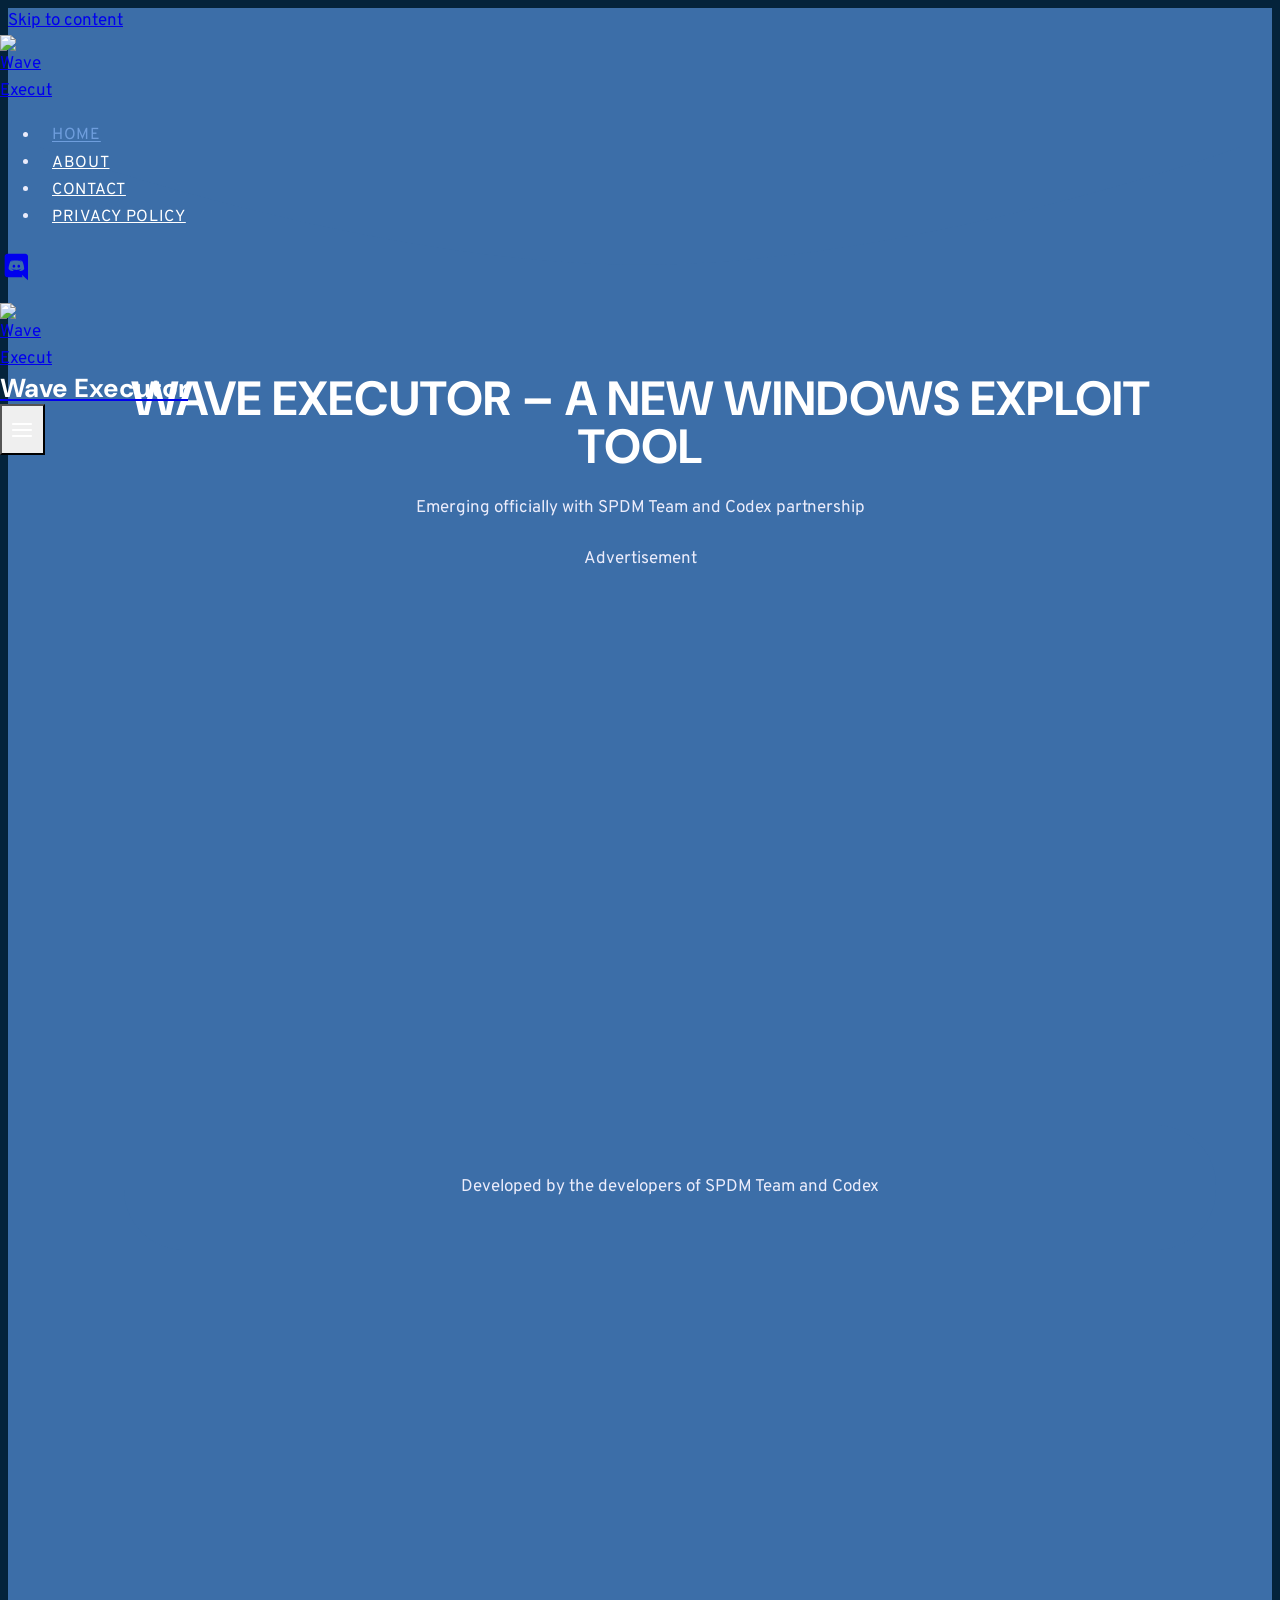
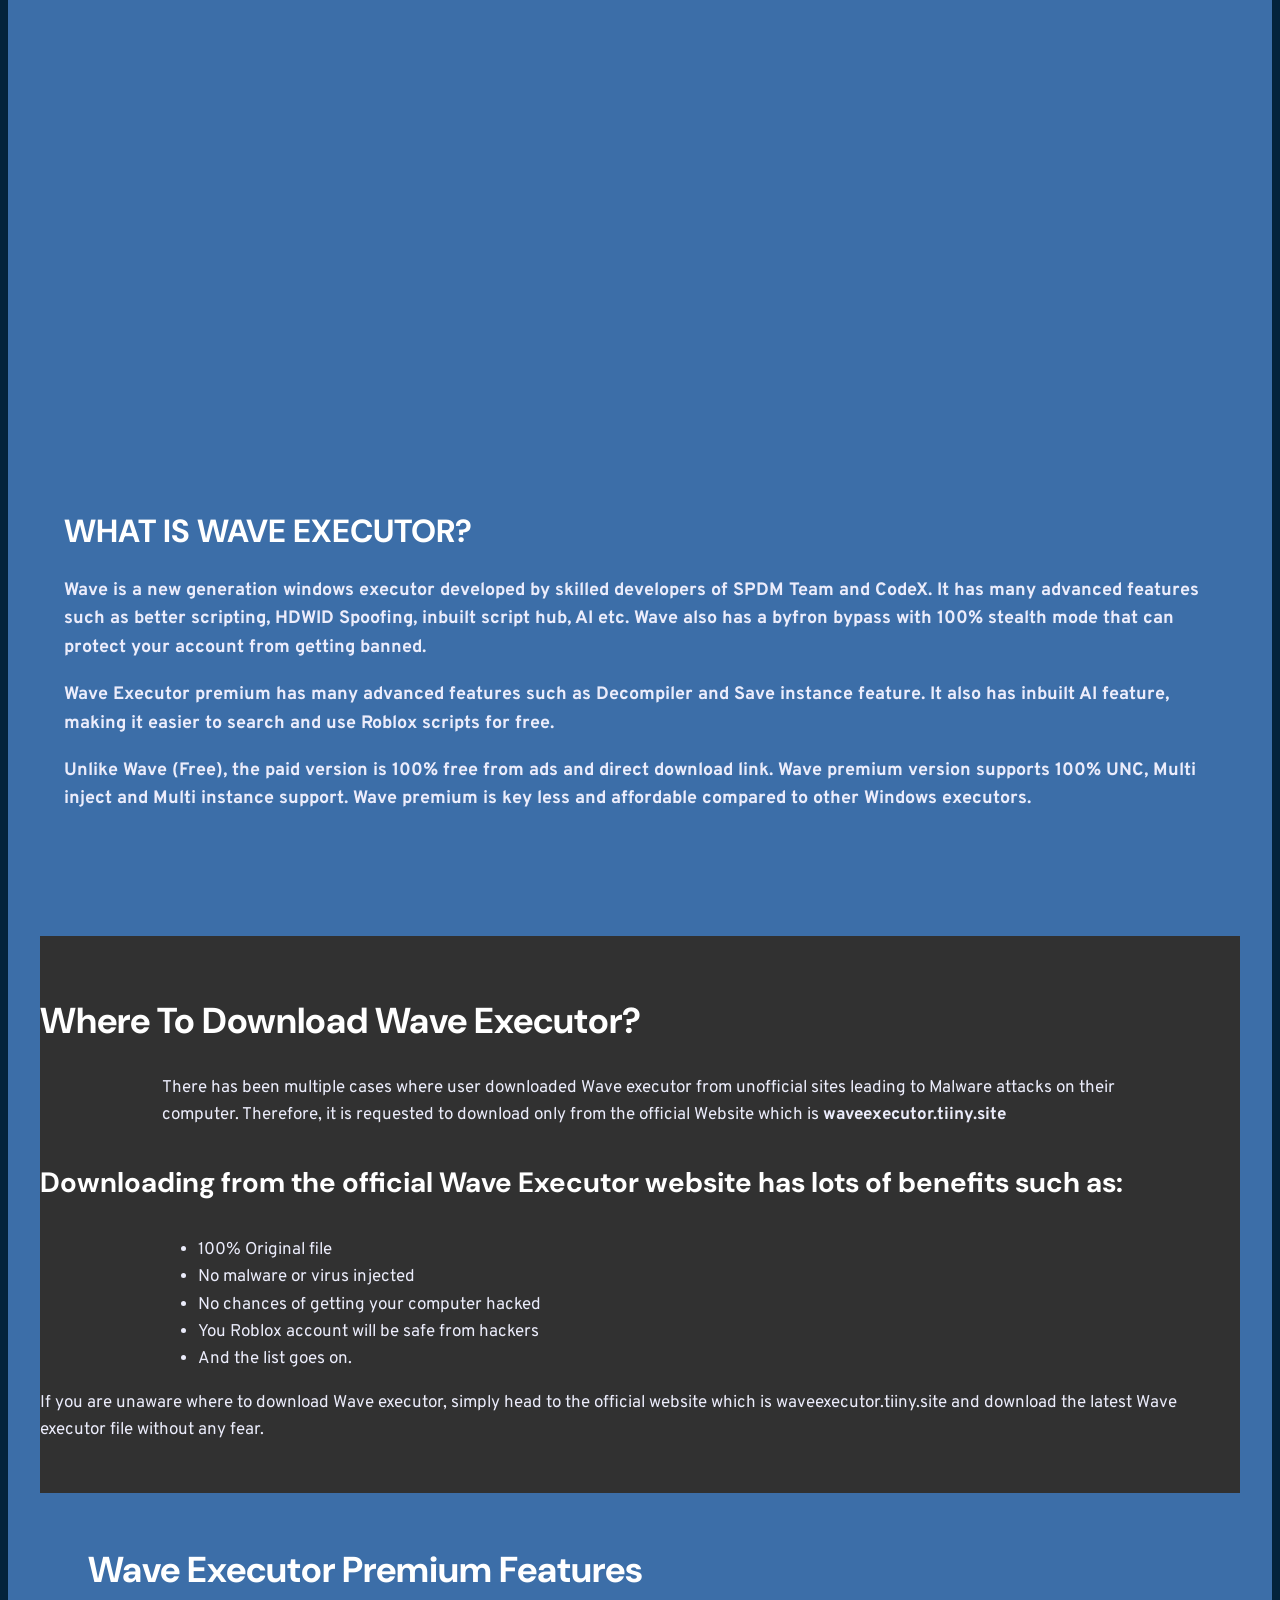
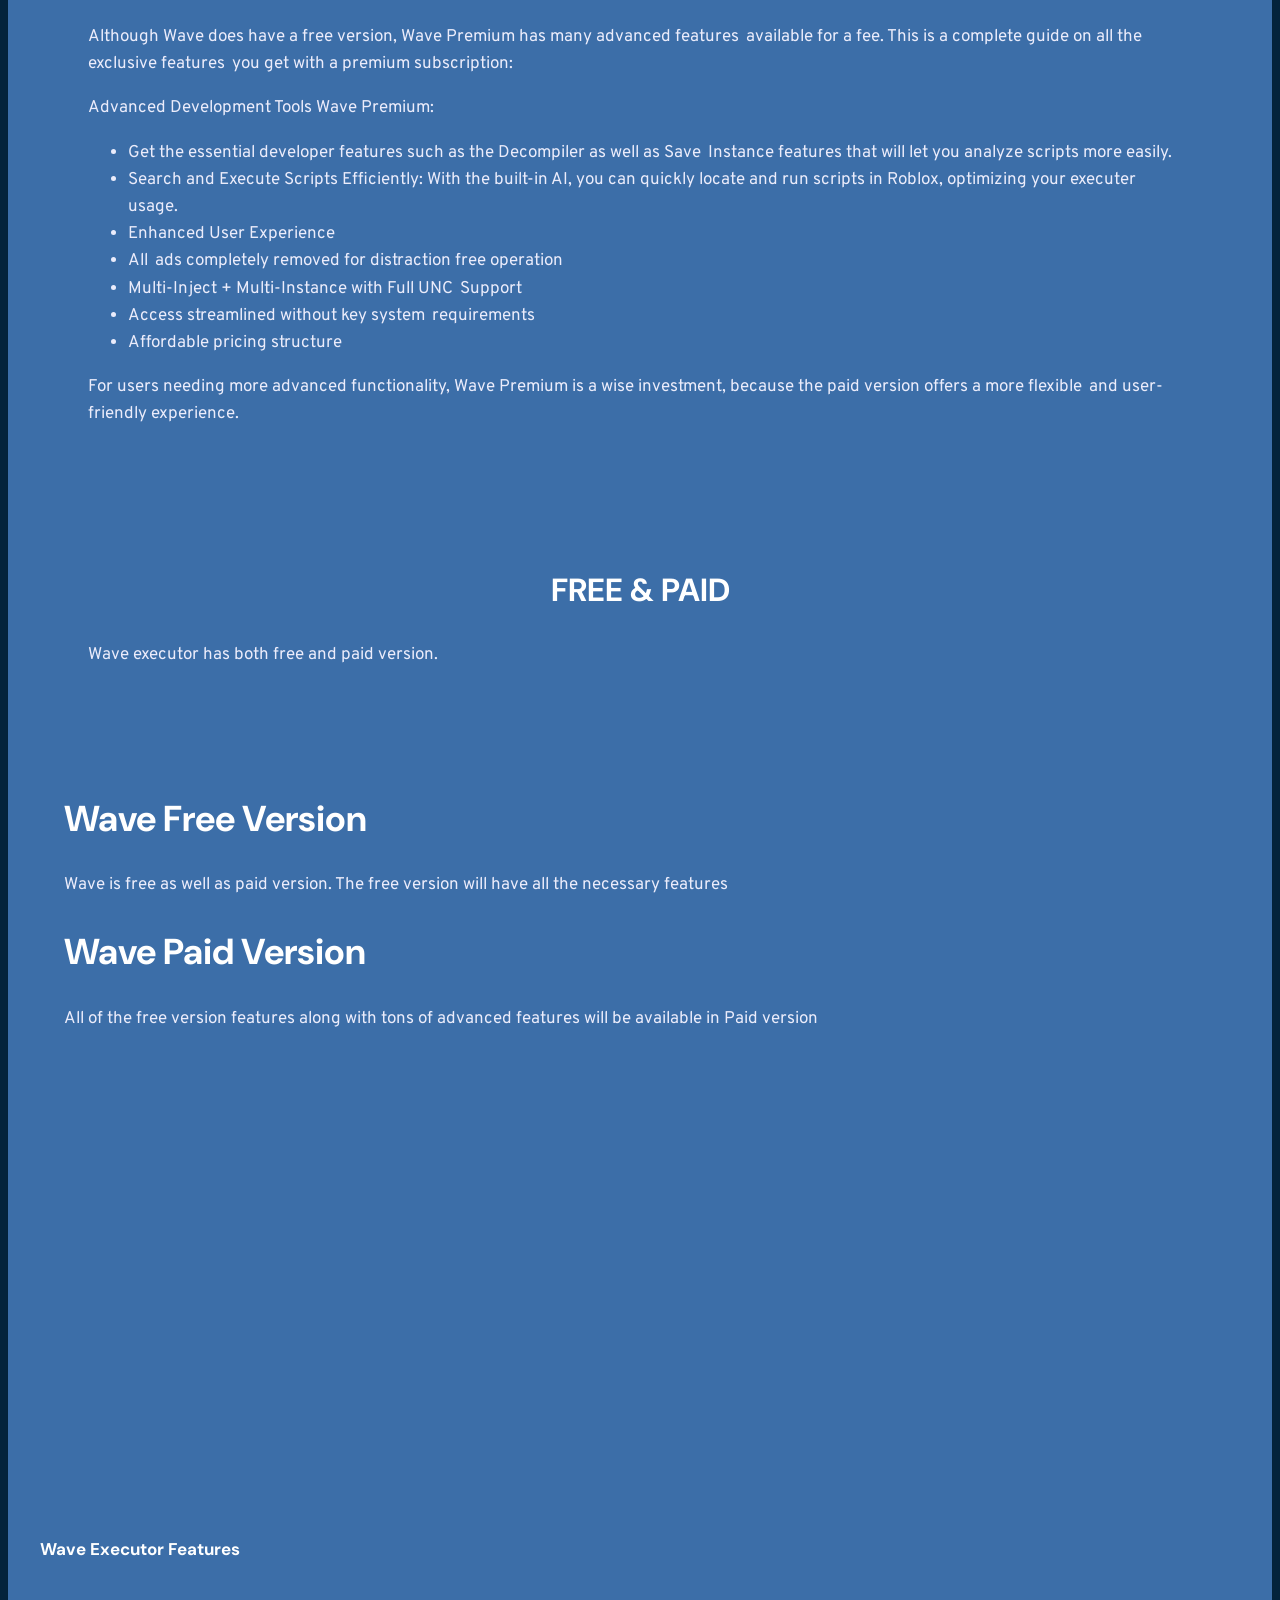
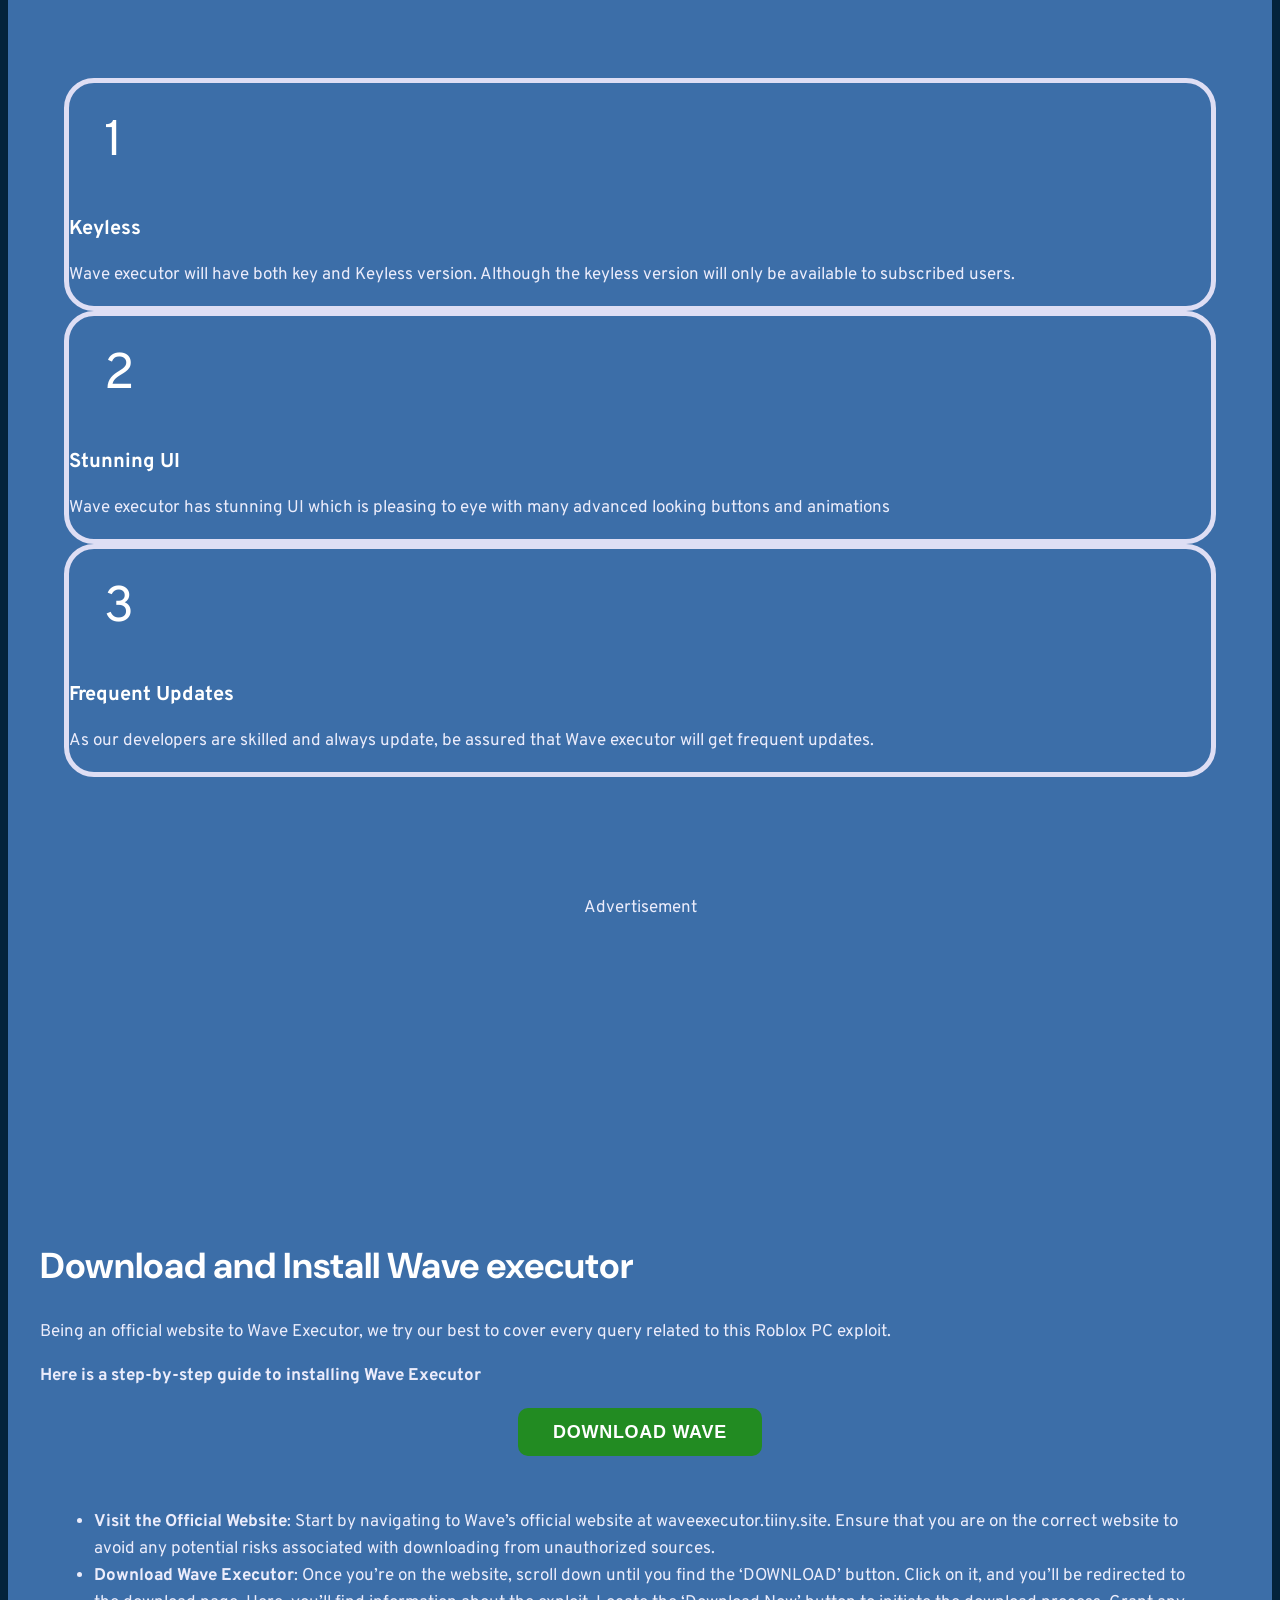
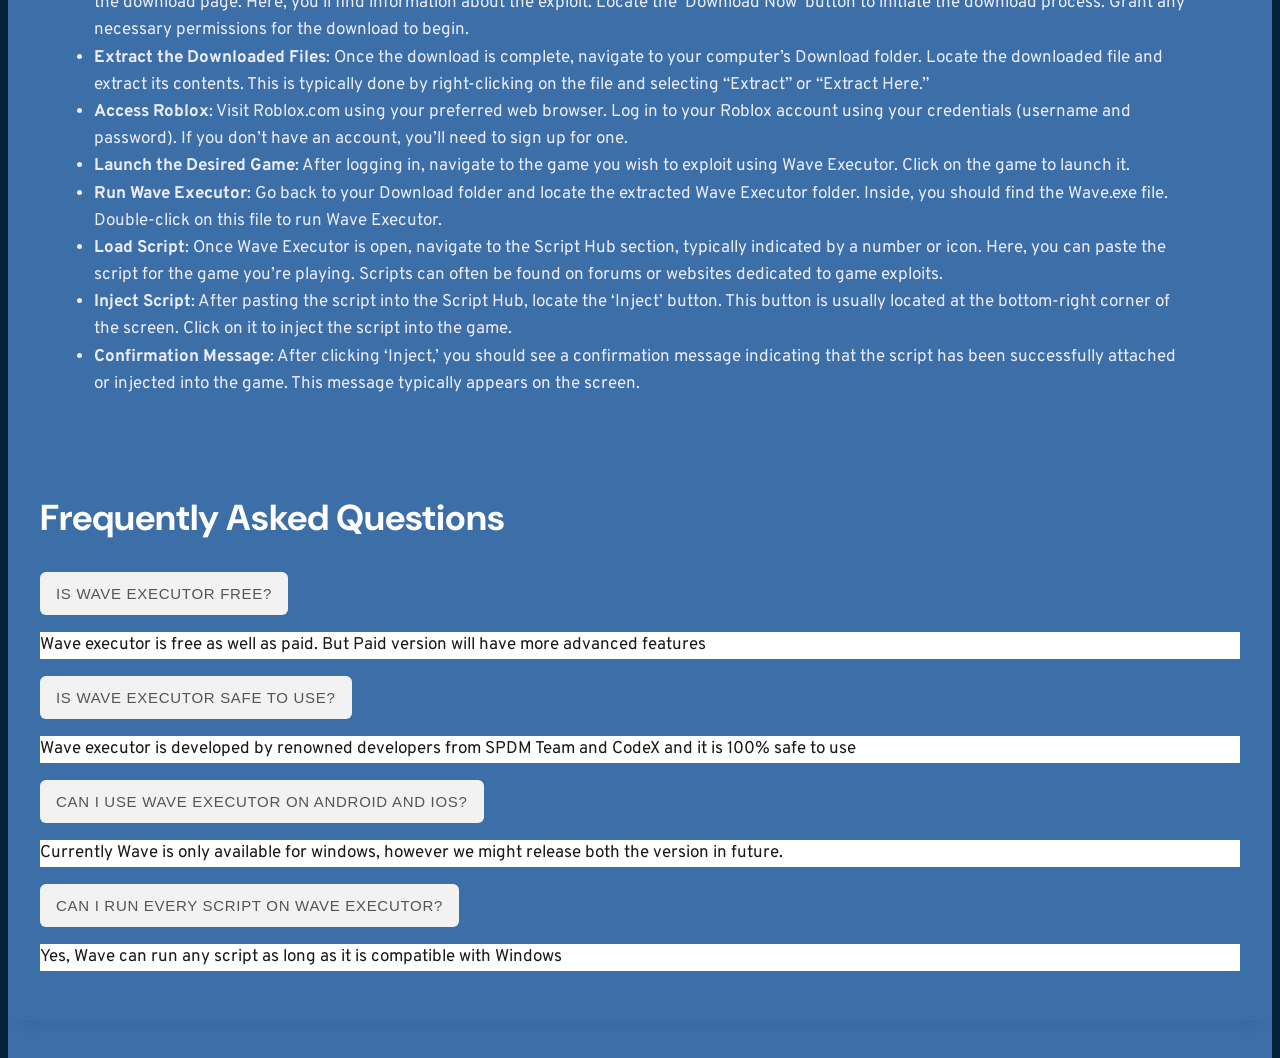
==== index.html @ 3a1054fb "waveexec" ====
<!doctype html><html lang="en-US" prefix="og: https://ogp.me/ns#" class="no-js" itemtype="https://schema.org/WebPage" itemscope><head><script data-no-optimize="1">var litespeed_docref=sessionStorage.getItem("litespeed_docref");litespeed_docref&&(Object.defineProperty(document,"referrer",{get:function(){return litespeed_docref}}),sessionStorage.removeItem("litespeed_docref"));</script> <meta charset="UTF-8"><meta name="viewport" content="width=device-width, initial-scale=1, minimum-scale=1"><style>img:is([sizes="auto" i], [sizes^="auto," i]) { contain-intrinsic-size: 3000px 1500px }</style><title>Wave Executor v3.4 - [Official Website] Windows Executor</title><meta name="description" content="Wave is a new generation windows executor developed by skilled developers of SPDM Team and CodeX."/><meta name="robots" content="follow, index, max-snippet:-1, max-video-preview:-1, max-image-preview:large"/><link rel="canonical" href="https://waveexecutor.tiiny.site/" /><meta property="og:locale" content="en_US" /><meta property="og:type" content="website" /><meta property="og:title" content="Wave Executor v3.4 - [Official Website] Windows Executor" /><meta property="og:description" content="Wave is a new generation windows executor developed by skilled developers of SPDM Team and CodeX." /><meta property="og:url" content="https://waveexecutor.tiiny.site/" /><meta property="og:site_name" content="Wave Executor" /><meta property="og:updated_time" content="2025-03-01T10:15:54+00:00" /><meta property="article:published_time" content="2024-02-26T12:22:16+00:00" /><meta property="article:modified_time" content="2025-03-01T10:15:54+00:00" /><meta name="twitter:card" content="summary_large_image" /><meta name="twitter:title" content="Wave Executor v3.4 - [Official Website] Windows Executor" /><meta name="twitter:description" content="Wave is a new generation windows executor developed by skilled developers of SPDM Team and CodeX." /><meta name="twitter:label1" content="Written by" /><meta name="twitter:data1" content="Kim Kar" /><meta name="twitter:label2" content="Time to read" /><meta name="twitter:data2" content="4 minutes" /> <script type="application/ld+json" class="rank-math-schema">{"@context":"https://schema.org","@graph":[{"@type":["Person","Organization"],"@id":"https://waveexecutor.com/#person","name":"Wave Executor","logo":{"@type":"ImageObject","@id":"https://waveexecutor.com/#logo","url":"https://waveexecutor.com/wp-content/uploads/2024/07/wave-logo_new-150x150.png","contentUrl":"https://waveexecutor.com/wp-content/uploads/2024/07/wave-logo_new-150x150.png","caption":"Wave Executor","inLanguage":"en-US"},"image":{"@type":"ImageObject","@id":"https://waveexecutor.com/#logo","url":"https://waveexecutor.com/wp-content/uploads/2024/07/wave-logo_new-150x150.png","contentUrl":"https://waveexecutor.com/wp-content/uploads/2024/07/wave-logo_new-150x150.png","caption":"Wave Executor","inLanguage":"en-US"}},{"@type":"WebSite","@id":"https://waveexecutor.com/#website","url":"https://waveexecutor.tiiny.site","name":"Wave Executor","publisher":{"@id":"https://waveexecutor.com/#person"},"inLanguage":"en-US","potentialAction":{"@type":"SearchAction","target":"https://waveexecutor.com/?s={search_term_string}","query-input":"required name=search_term_string"}},{"@type":"ImageObject","@id":"https://waveexecutor.com/wp-content/uploads/2024/07/Wave-Executor_image.png","url":"https://waveexecutor.com/wp-content/uploads/2024/07/Wave-Executor_image.png","width":"200","height":"200","inLanguage":"en-US"},{"@type":"WebPage","@id":"https://waveexecutor.com/#webpage","url":"https://waveexecutor.com/","name":"Wave Executor v3.4 - [Official Website] Windows Executor","datePublished":"2024-02-26T12:22:16+00:00","dateModified":"2025-03-01T10:15:54+00:00","about":{"@id":"https://waveexecutor.com/#person"},"isPartOf":{"@id":"https://waveexecutor.com/#website"},"primaryImageOfPage":{"@id":"https://waveexecutor.com/wp-content/uploads/2024/07/Wave-Executor_image.png"},"inLanguage":"en-US"},{"@type":"Person","@id":"https://waveexecutor.com/author/wave/","name":"Kim Kar","url":"https://waveexecutor.com/author/wave/","image":{"@type":"ImageObject","@id":"https://waveexecutor.com/wp-content/litespeed/avatar/1d06b368d3bec52b33cac57e6e57be9e.jpg?ver=1740554835","url":"https://waveexecutor.com/wp-content/litespeed/avatar/1d06b368d3bec52b33cac57e6e57be9e.jpg?ver=1740554835","caption":"Kim Kar","inLanguage":"en-US"}},{"@type":"Article","headline":"Wave Executor v3.4 - [Official Website] Windows Executor","datePublished":"2024-02-26T12:22:16+00:00","dateModified":"2025-03-01T10:15:54+00:00","author":{"@id":"https://waveexecutor.com/author/wave/","name":"Kim Kar"},"publisher":{"@id":"https://waveexecutor.com/#person"},"description":"Wave is a new generation windows executor developed by skilled developers of SPDM Team and CodeX.","name":"Wave Executor v3.4 - [Official Website] Windows Executor","@id":"https://waveexecutor.com/#richSnippet","isPartOf":{"@id":"https://waveexecutor.com/#webpage"},"image":{"@id":"https://waveexecutor.com/wp-content/uploads/2024/07/Wave-Executor_image.png"},"inLanguage":"en-US","mainEntityOfPage":{"@id":"https://waveexecutor.com/#webpage"}}]}</script> <link rel="alternate" type="application/rss+xml" title="Wave Executor &raquo; Feed" href="https://waveexecutor.com/feed/" /><link rel="alternate" type="application/rss+xml" title="Wave Executor &raquo; Comments Feed" href="https://waveexecutor.com/comments/feed/" /> <script src="[data-uri]" defer></script> <link data-optimized="1" rel='stylesheet' id='wp-block-library-css' href='https://waveexecutor.com/wp-content/litespeed/css/f2af6b912a0679ac4d9d7e00d8643d19.css?ver=43d19' media='all' /><style id='classic-theme-styles-inline-css'>/*! This file is auto-generated */
.wp-block-button__link{color:#fff;background-color:#32373c;border-radius:9999px;box-shadow:none;text-decoration:none;padding:calc(.667em + 2px) calc(1.333em + 2px);font-size:1.125em}.wp-block-file__button{background:#32373c;color:#fff;text-decoration:none}</style><style id='global-styles-inline-css'>:root{--wp--preset--aspect-ratio--square: 1;--wp--preset--aspect-ratio--4-3: 4/3;--wp--preset--aspect-ratio--3-4: 3/4;--wp--preset--aspect-ratio--3-2: 3/2;--wp--preset--aspect-ratio--2-3: 2/3;--wp--preset--aspect-ratio--16-9: 16/9;--wp--preset--aspect-ratio--9-16: 9/16;--wp--preset--color--black: #000000;--wp--preset--color--cyan-bluish-gray: #abb8c3;--wp--preset--color--white: #ffffff;--wp--preset--color--pale-pink: #f78da7;--wp--preset--color--vivid-red: #cf2e2e;--wp--preset--color--luminous-vivid-orange: #ff6900;--wp--preset--color--luminous-vivid-amber: #fcb900;--wp--preset--color--light-green-cyan: #7bdcb5;--wp--preset--color--vivid-green-cyan: #00d084;--wp--preset--color--pale-cyan-blue: #8ed1fc;--wp--preset--color--vivid-cyan-blue: #0693e3;--wp--preset--color--vivid-purple: #9b51e0;--wp--preset--color--theme-palette-1: var(--global-palette1);--wp--preset--color--theme-palette-2: var(--global-palette2);--wp--preset--color--theme-palette-3: var(--global-palette3);--wp--preset--color--theme-palette-4: var(--global-palette4);--wp--preset--color--theme-palette-5: var(--global-palette5);--wp--preset--color--theme-palette-6: var(--global-palette6);--wp--preset--color--theme-palette-7: var(--global-palette7);--wp--preset--color--theme-palette-8: var(--global-palette8);--wp--preset--color--theme-palette-9: var(--global-palette9);--wp--preset--gradient--vivid-cyan-blue-to-vivid-purple: linear-gradient(135deg,rgba(6,147,227,1) 0%,rgb(155,81,224) 100%);--wp--preset--gradient--light-green-cyan-to-vivid-green-cyan: linear-gradient(135deg,rgb(122,220,180) 0%,rgb(0,208,130) 100%);--wp--preset--gradient--luminous-vivid-amber-to-luminous-vivid-orange: linear-gradient(135deg,rgba(252,185,0,1) 0%,rgba(255,105,0,1) 100%);--wp--preset--gradient--luminous-vivid-orange-to-vivid-red: linear-gradient(135deg,rgba(255,105,0,1) 0%,rgb(207,46,46) 100%);--wp--preset--gradient--very-light-gray-to-cyan-bluish-gray: linear-gradient(135deg,rgb(238,238,238) 0%,rgb(169,184,195) 100%);--wp--preset--gradient--cool-to-warm-spectrum: linear-gradient(135deg,rgb(74,234,220) 0%,rgb(151,120,209) 20%,rgb(207,42,186) 40%,rgb(238,44,130) 60%,rgb(251,105,98) 80%,rgb(254,248,76) 100%);--wp--preset--gradient--blush-light-purple: linear-gradient(135deg,rgb(255,206,236) 0%,rgb(152,150,240) 100%);--wp--preset--gradient--blush-bordeaux: linear-gradient(135deg,rgb(254,205,165) 0%,rgb(254,45,45) 50%,rgb(107,0,62) 100%);--wp--preset--gradient--luminous-dusk: linear-gradient(135deg,rgb(255,203,112) 0%,rgb(199,81,192) 50%,rgb(65,88,208) 100%);--wp--preset--gradient--pale-ocean: linear-gradient(135deg,rgb(255,245,203) 0%,rgb(182,227,212) 50%,rgb(51,167,181) 100%);--wp--preset--gradient--electric-grass: linear-gradient(135deg,rgb(202,248,128) 0%,rgb(113,206,126) 100%);--wp--preset--gradient--midnight: linear-gradient(135deg,rgb(2,3,129) 0%,rgb(40,116,252) 100%);--wp--preset--font-size--small: var(--global-font-size-small);--wp--preset--font-size--medium: var(--global-font-size-medium);--wp--preset--font-size--large: var(--global-font-size-large);--wp--preset--font-size--x-large: 42px;--wp--preset--font-size--larger: var(--global-font-size-larger);--wp--preset--font-size--xxlarge: var(--global-font-size-xxlarge);--wp--preset--spacing--20: 0.44rem;--wp--preset--spacing--30: 0.67rem;--wp--preset--spacing--40: 1rem;--wp--preset--spacing--50: 1.5rem;--wp--preset--spacing--60: 2.25rem;--wp--preset--spacing--70: 3.38rem;--wp--preset--spacing--80: 5.06rem;--wp--preset--shadow--natural: 6px 6px 9px rgba(0, 0, 0, 0.2);--wp--preset--shadow--deep: 12px 12px 50px rgba(0, 0, 0, 0.4);--wp--preset--shadow--sharp: 6px 6px 0px rgba(0, 0, 0, 0.2);--wp--preset--shadow--outlined: 6px 6px 0px -3px rgba(255, 255, 255, 1), 6px 6px rgba(0, 0, 0, 1);--wp--preset--shadow--crisp: 6px 6px 0px rgba(0, 0, 0, 1);}:where(.is-layout-flex){gap: 0.5em;}:where(.is-layout-grid){gap: 0.5em;}body .is-layout-flex{display: flex;}.is-layout-flex{flex-wrap: wrap;align-items: center;}.is-layout-flex > :is(*, div){margin: 0;}body .is-layout-grid{display: grid;}.is-layout-grid > :is(*, div){margin: 0;}:where(.wp-block-columns.is-layout-flex){gap: 2em;}:where(.wp-block-columns.is-layout-grid){gap: 2em;}:where(.wp-block-post-template.is-layout-flex){gap: 1.25em;}:where(.wp-block-post-template.is-layout-grid){gap: 1.25em;}.has-black-color{color: var(--wp--preset--color--black) !important;}.has-cyan-bluish-gray-color{color: var(--wp--preset--color--cyan-bluish-gray) !important;}.has-white-color{color: var(--wp--preset--color--white) !important;}.has-pale-pink-color{color: var(--wp--preset--color--pale-pink) !important;}.has-vivid-red-color{color: var(--wp--preset--color--vivid-red) !important;}.has-luminous-vivid-orange-color{color: var(--wp--preset--color--luminous-vivid-orange) !important;}.has-luminous-vivid-amber-color{color: var(--wp--preset--color--luminous-vivid-amber) !important;}.has-light-green-cyan-color{color: var(--wp--preset--color--light-green-cyan) !important;}.has-vivid-green-cyan-color{color: var(--wp--preset--color--vivid-green-cyan) !important;}.has-pale-cyan-blue-color{color: var(--wp--preset--color--pale-cyan-blue) !important;}.has-vivid-cyan-blue-color{color: var(--wp--preset--color--vivid-cyan-blue) !important;}.has-vivid-purple-color{color: var(--wp--preset--color--vivid-purple) !important;}.has-black-background-color{background-color: var(--wp--preset--color--black) !important;}.has-cyan-bluish-gray-background-color{background-color: var(--wp--preset--color--cyan-bluish-gray) !important;}.has-white-background-color{background-color: var(--wp--preset--color--white) !important;}.has-pale-pink-background-color{background-color: var(--wp--preset--color--pale-pink) !important;}.has-vivid-red-background-color{background-color: var(--wp--preset--color--vivid-red) !important;}.has-luminous-vivid-orange-background-color{background-color: var(--wp--preset--color--luminous-vivid-orange) !important;}.has-luminous-vivid-amber-background-color{background-color: var(--wp--preset--color--luminous-vivid-amber) !important;}.has-light-green-cyan-background-color{background-color: var(--wp--preset--color--light-green-cyan) !important;}.has-vivid-green-cyan-background-color{background-color: var(--wp--preset--color--vivid-green-cyan) !important;}.has-pale-cyan-blue-background-color{background-color: var(--wp--preset--color--pale-cyan-blue) !important;}.has-vivid-cyan-blue-background-color{background-color: var(--wp--preset--color--vivid-cyan-blue) !important;}.has-vivid-purple-background-color{background-color: var(--wp--preset--color--vivid-purple) !important;}.has-black-border-color{border-color: var(--wp--preset--color--black) !important;}.has-cyan-bluish-gray-border-color{border-color: var(--wp--preset--color--cyan-bluish-gray) !important;}.has-white-border-color{border-color: var(--wp--preset--color--white) !important;}.has-pale-pink-border-color{border-color: var(--wp--preset--color--pale-pink) !important;}.has-vivid-red-border-color{border-color: var(--wp--preset--color--vivid-red) !important;}.has-luminous-vivid-orange-border-color{border-color: var(--wp--preset--color--luminous-vivid-orange) !important;}.has-luminous-vivid-amber-border-color{border-color: var(--wp--preset--color--luminous-vivid-amber) !important;}.has-light-green-cyan-border-color{border-color: var(--wp--preset--color--light-green-cyan) !important;}.has-vivid-green-cyan-border-color{border-color: var(--wp--preset--color--vivid-green-cyan) !important;}.has-pale-cyan-blue-border-color{border-color: var(--wp--preset--color--pale-cyan-blue) !important;}.has-vivid-cyan-blue-border-color{border-color: var(--wp--preset--color--vivid-cyan-blue) !important;}.has-vivid-purple-border-color{border-color: var(--wp--preset--color--vivid-purple) !important;}.has-vivid-cyan-blue-to-vivid-purple-gradient-background{background: var(--wp--preset--gradient--vivid-cyan-blue-to-vivid-purple) !important;}.has-light-green-cyan-to-vivid-green-cyan-gradient-background{background: var(--wp--preset--gradient--light-green-cyan-to-vivid-green-cyan) !important;}.has-luminous-vivid-amber-to-luminous-vivid-orange-gradient-background{background: var(--wp--preset--gradient--luminous-vivid-amber-to-luminous-vivid-orange) !important;}.has-luminous-vivid-orange-to-vivid-red-gradient-background{background: var(--wp--preset--gradient--luminous-vivid-orange-to-vivid-red) !important;}.has-very-light-gray-to-cyan-bluish-gray-gradient-background{background: var(--wp--preset--gradient--very-light-gray-to-cyan-bluish-gray) !important;}.has-cool-to-warm-spectrum-gradient-background{background: var(--wp--preset--gradient--cool-to-warm-spectrum) !important;}.has-blush-light-purple-gradient-background{background: var(--wp--preset--gradient--blush-light-purple) !important;}.has-blush-bordeaux-gradient-background{background: var(--wp--preset--gradient--blush-bordeaux) !important;}.has-luminous-dusk-gradient-background{background: var(--wp--preset--gradient--luminous-dusk) !important;}.has-pale-ocean-gradient-background{background: var(--wp--preset--gradient--pale-ocean) !important;}.has-electric-grass-gradient-background{background: var(--wp--preset--gradient--electric-grass) !important;}.has-midnight-gradient-background{background: var(--wp--preset--gradient--midnight) !important;}.has-small-font-size{font-size: var(--wp--preset--font-size--small) !important;}.has-medium-font-size{font-size: var(--wp--preset--font-size--medium) !important;}.has-large-font-size{font-size: var(--wp--preset--font-size--large) !important;}.has-x-large-font-size{font-size: var(--wp--preset--font-size--x-large) !important;}
:where(.wp-block-post-template.is-layout-flex){gap: 1.25em;}:where(.wp-block-post-template.is-layout-grid){gap: 1.25em;}
:where(.wp-block-columns.is-layout-flex){gap: 2em;}:where(.wp-block-columns.is-layout-grid){gap: 2em;}
:root :where(.wp-block-pullquote){font-size: 1.5em;line-height: 1.6;}</style><link data-optimized="1" rel='stylesheet' id='kadence-global-css' href='https://waveexecutor.com/wp-content/litespeed/css/c61c9cae3dd4240aa05e213375701692.css?ver=01692' media='all' /><style id='kadence-global-inline-css'>/* Kadence Base CSS */
:root{--global-palette1:#2351ff;--global-palette2:#0032ef;--global-palette3:#ffffff;--global-palette4:#ebecfb;--global-palette5:#dedef4;--global-palette6:#b9b9dd;--global-palette7:#2266ae;--global-palette8:#04233b;--global-palette9:#3c6ea8;--global-palette9rgb:60, 110, 168;--global-palette-highlight:var(--global-palette1);--global-palette-highlight-alt:var(--global-palette2);--global-palette-highlight-alt2:var(--global-palette9);--global-palette-btn-bg:var(--global-palette1);--global-palette-btn-bg-hover:var(--global-palette2);--global-palette-btn:#ffffff;--global-palette-btn-hover:#ffffff;--global-body-font-family:Overpass, sans-serif;--global-heading-font-family:'DM Sans', sans-serif;--global-primary-nav-font-family:inherit;--global-fallback-font:sans-serif;--global-display-fallback-font:sans-serif;--global-content-width:1290px;--global-content-narrow-width:842px;--global-content-edge-padding:1.5rem;--global-content-boxed-padding:2rem;--global-calc-content-width:calc(1290px - var(--global-content-edge-padding) - var(--global-content-edge-padding) );--wp--style--global--content-size:var(--global-calc-content-width);}.wp-site-blocks{--global-vw:calc( 100vw - ( 0.5 * var(--scrollbar-offset)));}body{background:var(--global-palette8);}body, input, select, optgroup, textarea{font-style:normal;font-weight:normal;font-size:17px;line-height:1.6;font-family:var(--global-body-font-family);color:var(--global-palette4);}.content-bg, body.content-style-unboxed .site{background:var(--global-palette9);}h1,h2,h3,h4,h5,h6{font-family:var(--global-heading-font-family);}h1{font-style:normal;font-weight:700;font-size:60px;line-height:1.5;letter-spacing:-1px;color:var(--global-palette3);}h2{font-style:normal;font-weight:700;font-size:36px;line-height:1.3;color:var(--global-palette3);}h3{font-style:normal;font-weight:700;font-size:34px;line-height:1.2;color:var(--global-palette3);}h4{font-style:normal;font-weight:700;font-size:28px;line-height:1.2;color:var(--global-palette3);}h5{font-style:normal;font-weight:700;font-size:24px;line-height:1.2;letter-spacing:-0.3px;color:var(--global-palette5);}h6{font-style:normal;font-weight:700;font-size:17px;line-height:1.2;letter-spacing:0.7px;color:var(--global-palette5);}.entry-hero h1{font-style:normal;}@media all and (max-width: 1024px){h1{font-size:50px;line-height:1.3;}h2{font-size:32px;}}@media all and (max-width: 767px){h1{font-size:45px;line-height:1.2;}h2{font-size:28px;}}.entry-hero .kadence-breadcrumbs{max-width:1290px;}.site-container, .site-header-row-layout-contained, .site-footer-row-layout-contained, .entry-hero-layout-contained, .comments-area, .alignfull > .wp-block-cover__inner-container, .alignwide > .wp-block-cover__inner-container{max-width:var(--global-content-width);}.content-width-narrow .content-container.site-container, .content-width-narrow .hero-container.site-container{max-width:var(--global-content-narrow-width);}@media all and (min-width: 1520px){.wp-site-blocks .content-container  .alignwide{margin-left:-115px;margin-right:-115px;width:unset;max-width:unset;}}@media all and (min-width: 1102px){.content-width-narrow .wp-site-blocks .content-container .alignwide{margin-left:-130px;margin-right:-130px;width:unset;max-width:unset;}}.content-style-boxed .wp-site-blocks .entry-content .alignwide{margin-left:calc( -1 * var( --global-content-boxed-padding ) );margin-right:calc( -1 * var( --global-content-boxed-padding ) );}.content-area{margin-top:5rem;margin-bottom:5rem;}@media all and (max-width: 1024px){.content-area{margin-top:3rem;margin-bottom:3rem;}}@media all and (max-width: 767px){.content-area{margin-top:2rem;margin-bottom:2rem;}}@media all and (max-width: 1024px){:root{--global-content-boxed-padding:2rem;}}@media all and (max-width: 767px){:root{--global-content-boxed-padding:1.5rem;}}.entry-content-wrap{padding:2rem;}@media all and (max-width: 1024px){.entry-content-wrap{padding:2rem;}}@media all and (max-width: 767px){.entry-content-wrap{padding:1.5rem;}}.entry.single-entry{box-shadow:0px 15px 15px -10px rgba(0,0,0,0.05);}.entry.loop-entry{box-shadow:0px 15px 15px -10px rgba(0,0,0,0);}.loop-entry .entry-content-wrap{padding:2.2rem;}@media all and (max-width: 1024px){.loop-entry .entry-content-wrap{padding:2rem;}}@media all and (max-width: 767px){.loop-entry .entry-content-wrap{padding:1.5rem;}}button, .button, .wp-block-button__link, input[type="button"], input[type="reset"], input[type="submit"], .fl-button, .elementor-button-wrapper .elementor-button, .wc-block-components-checkout-place-order-button, .wc-block-cart__submit{font-style:normal;font-weight:normal;font-size:15px;line-height:1;letter-spacing:0.7px;text-transform:uppercase;border-radius:0px;padding:20px 40px 20px 40px;box-shadow:0px 0px 0px -7px rgba(0,0,0,0);}.wp-block-button.is-style-outline .wp-block-button__link{padding:20px 40px 20px 40px;}button:hover, button:focus, button:active, .button:hover, .button:focus, .button:active, .wp-block-button__link:hover, .wp-block-button__link:focus, .wp-block-button__link:active, input[type="button"]:hover, input[type="button"]:focus, input[type="button"]:active, input[type="reset"]:hover, input[type="reset"]:focus, input[type="reset"]:active, input[type="submit"]:hover, input[type="submit"]:focus, input[type="submit"]:active, .elementor-button-wrapper .elementor-button:hover, .elementor-button-wrapper .elementor-button:focus, .elementor-button-wrapper .elementor-button:active, .wc-block-cart__submit:hover{box-shadow:0px 15px 25px -7px rgba(255,51,102,0);}.kb-button.kb-btn-global-outline.kb-btn-global-inherit{padding-top:calc(20px - 2px);padding-right:calc(40px - 2px);padding-bottom:calc(20px - 2px);padding-left:calc(40px - 2px);}@media all and (min-width: 1025px){.transparent-header .entry-hero .entry-hero-container-inner{padding-top:80px;}}@media all and (max-width: 1024px){.mobile-transparent-header .entry-hero .entry-hero-container-inner{padding-top:80px;}}@media all and (max-width: 767px){.mobile-transparent-header .entry-hero .entry-hero-container-inner{padding-top:80px;}}.entry-hero.page-hero-section .entry-header{min-height:240px;}@media all and (max-width: 1024px){.entry-hero.page-hero-section .entry-header{min-height:180px;}}.loop-entry.type-post h2.entry-title{font-style:normal;font-size:25px;color:var(--global-palette4);}
/* Kadence Header CSS */
@media all and (max-width: 1024px){.mobile-transparent-header #masthead{position:absolute;left:0px;right:0px;z-index:100;}.kadence-scrollbar-fixer.mobile-transparent-header #masthead{right:var(--scrollbar-offset,0);}.mobile-transparent-header #masthead, .mobile-transparent-header .site-top-header-wrap .site-header-row-container-inner, .mobile-transparent-header .site-main-header-wrap .site-header-row-container-inner, .mobile-transparent-header .site-bottom-header-wrap .site-header-row-container-inner{background:transparent;}.site-header-row-tablet-layout-fullwidth, .site-header-row-tablet-layout-standard{padding:0px;}}@media all and (min-width: 1025px){.transparent-header #masthead{position:absolute;left:0px;right:0px;z-index:100;}.transparent-header.kadence-scrollbar-fixer #masthead{right:var(--scrollbar-offset,0);}.transparent-header #masthead, .transparent-header .site-top-header-wrap .site-header-row-container-inner, .transparent-header .site-main-header-wrap .site-header-row-container-inner, .transparent-header .site-bottom-header-wrap .site-header-row-container-inner{background:transparent;}}.site-branding a.brand img{max-width:52px;}.site-branding a.brand img.svg-logo-image{width:52px;}.site-branding{padding:0px 40px 0px 0px;}.site-branding .site-title{font-style:normal;font-weight:700;font-size:26px;line-height:1.2;font-family:var(--global-heading-font-family, inherit);color:var(--global-palette3);}#masthead, #masthead .kadence-sticky-header.item-is-fixed:not(.item-at-start):not(.site-header-row-container):not(.site-main-header-wrap), #masthead .kadence-sticky-header.item-is-fixed:not(.item-at-start) > .site-header-row-container-inner{background:#2a5585;}.site-main-header-inner-wrap{min-height:80px;}.header-navigation[class*="header-navigation-style-underline"] .header-menu-container.primary-menu-container>ul>li>a:after{width:calc( 100% - 1.5em);}.main-navigation .primary-menu-container > ul > li.menu-item > a{padding-left:calc(1.5em / 2);padding-right:calc(1.5em / 2);padding-top:0.2em;padding-bottom:0.2em;color:var(--global-palette3);}.main-navigation .primary-menu-container > ul > li.menu-item .dropdown-nav-special-toggle{right:calc(1.5em / 2);}.main-navigation .primary-menu-container > ul li.menu-item > a{font-style:normal;font-weight:400;font-size:16px;letter-spacing:0.7px;text-transform:uppercase;}.main-navigation .primary-menu-container > ul > li.menu-item > a:hover{color:#59a0ec;}.main-navigation .primary-menu-container > ul > li.menu-item.current-menu-item > a{color:#6f9edd;}.header-navigation .header-menu-container ul ul.sub-menu, .header-navigation .header-menu-container ul ul.submenu{background:var(--global-palette9);box-shadow:0px 2px 40px 0px rgba(0,0,0,0.1);}.header-navigation .header-menu-container ul ul li.menu-item, .header-menu-container ul.menu > li.kadence-menu-mega-enabled > ul > li.menu-item > a{border-bottom:1px solid var(--global-palette7);}.header-navigation .header-menu-container ul ul li.menu-item > a{width:200px;padding-top:1em;padding-bottom:1em;color:var(--global-palette3);font-style:normal;font-weight:500;font-size:15px;line-height:1;font-family:'DM Sans', sans-serif;}.header-navigation .header-menu-container ul ul li.menu-item > a:hover{color:var(--global-palette1);background:var(--global-palette9);}.header-navigation .header-menu-container ul ul li.menu-item.current-menu-item > a{color:var(--global-palette1);background:var(--global-palette9);}.mobile-toggle-open-container .menu-toggle-open, .mobile-toggle-open-container .menu-toggle-open:focus{color:var(--global-palette3);padding:0.4em 0.6em 0.4em 0.6em;font-size:14px;}.mobile-toggle-open-container .menu-toggle-open.menu-toggle-style-bordered{border:1px solid currentColor;}.mobile-toggle-open-container .menu-toggle-open .menu-toggle-icon{font-size:36px;}.mobile-toggle-open-container .menu-toggle-open:hover, .mobile-toggle-open-container .menu-toggle-open:focus-visible{color:var(--global-palette-highlight);}.mobile-navigation ul li{font-style:normal;font-size:20px;line-height:1;}.mobile-navigation ul li a{padding-top:1em;padding-bottom:1em;}.mobile-navigation ul li > a, .mobile-navigation ul li.menu-item-has-children > .drawer-nav-drop-wrap{color:var(--global-palette3);}.mobile-navigation ul li > a:hover, .mobile-navigation ul li.menu-item-has-children > .drawer-nav-drop-wrap:hover{color:var(--global-palette2);}.mobile-navigation ul li.current-menu-item > a, .mobile-navigation ul li.current-menu-item.menu-item-has-children > .drawer-nav-drop-wrap{color:var(--global-palette2);}.mobile-navigation ul li.menu-item-has-children .drawer-nav-drop-wrap, .mobile-navigation ul li:not(.menu-item-has-children) a{border-bottom:1px solid rgba(211,199,183,0.43);}.mobile-navigation:not(.drawer-navigation-parent-toggle-true) ul li.menu-item-has-children .drawer-nav-drop-wrap button{border-left:1px solid rgba(211,199,183,0.43);}#mobile-drawer .drawer-inner, #mobile-drawer.popup-drawer-layout-fullwidth.popup-drawer-animation-slice .pop-portion-bg, #mobile-drawer.popup-drawer-layout-fullwidth.popup-drawer-animation-slice.pop-animated.show-drawer .drawer-inner{background:var(--global-palette7);}#mobile-drawer .drawer-header .drawer-toggle{padding:0.6em 0.15em 0.6em 0.15em;font-size:24px;}#mobile-drawer .drawer-header .drawer-toggle, #mobile-drawer .drawer-header .drawer-toggle:focus{color:var(--global-palette3);}#mobile-drawer .drawer-header .drawer-toggle:hover, #mobile-drawer .drawer-header .drawer-toggle:focus:hover{color:var(--global-palette2);}.header-social-wrap .header-social-inner-wrap{font-size:2em;gap:0.3em;}.header-social-wrap .header-social-inner-wrap .social-button{background:rgba(0,0,0,0);border:2px none transparent;border-radius:3px;}.header-social-wrap .header-social-inner-wrap .social-button:hover{color:var(--global-palette1);}
/* Kadence Footer CSS */
#colophon{background:var(--global-palette7);}.site-bottom-footer-wrap .site-footer-row-container-inner{font-style:normal;color:#ffffff;}.site-bottom-footer-inner-wrap{min-height:80px;padding-top:10px;padding-bottom:10px;grid-column-gap:30px;}.site-bottom-footer-inner-wrap .widget{margin-bottom:30px;}.site-bottom-footer-inner-wrap .widget-area .widget-title{font-style:normal;color:#ffffff;}.site-bottom-footer-inner-wrap .site-footer-section:not(:last-child):after{right:calc(-30px / 2);}@media all and (max-width: 1024px){.site-bottom-footer-inner-wrap{padding-top:40px;padding-bottom:49px;grid-column-gap:0px;}.site-bottom-footer-inner-wrap .widget{margin-bottom:0px;}.site-bottom-footer-inner-wrap .site-footer-section:not(:last-child):after{right:calc(-0px / 2);}}.footer-social-wrap .footer-social-inner-wrap{font-size:1em;gap:0.3em;}.site-footer .site-footer-wrap .site-footer-section .footer-social-wrap .footer-social-inner-wrap .social-button{color:var(--global-palette4);background:rgba(0,0,0,0);border:2px none transparent;border-radius:3px;}.site-footer .site-footer-wrap .site-footer-section .footer-social-wrap .footer-social-inner-wrap .social-button:hover{background:var(--global-palette2);}#colophon .footer-html{font-style:normal;color:var(--global-palette4);}#colophon .site-footer-row-container .site-footer-row .footer-html a{color:var(--global-palette4);}#colophon .site-footer-row-container .site-footer-row .footer-html a:hover{color:var(--global-palette1);}</style><link data-optimized="1" rel='stylesheet' id='kadence-header-css' href='https://waveexecutor.com/wp-content/litespeed/css/426b536e109271eb649282e3c308d4c6.css?ver=8d4c6' media='all' /><link data-optimized="1" rel='stylesheet' id='kadence-content-css' href='https://waveexecutor.com/wp-content/litespeed/css/7bb51369f7ec38ba04b9855ab33f56d8.css?ver=f56d8' media='all' /><link data-optimized="1" rel='stylesheet' id='kadence-footer-css' href='https://waveexecutor.com/wp-content/litespeed/css/6c859ff1e3d5210f564ef84ba78fa3ce.css?ver=fa3ce' media='all' /><link data-optimized="1" rel='stylesheet' id='kadence-blocks-rowlayout-css' href='https://waveexecutor.com/wp-content/litespeed/css/4fd1c11b4d1569d46bc0d6c903a2e05d.css?ver=2e05d' media='all' /><link data-optimized="1" rel='stylesheet' id='kadence-blocks-column-css' href='https://waveexecutor.com/wp-content/litespeed/css/88d7568df812ce4e523103eba72c4ca6.css?ver=c4ca6' media='all' /><style id='kadence-blocks-advancedheading-inline-css'>.wp-block-kadence-advancedheading mark{background:transparent;border-style:solid;border-width:0}.wp-block-kadence-advancedheading mark.kt-highlight{color:#f76a0c;}.kb-adv-heading-icon{display: inline-flex;justify-content: center;align-items: center;} .is-layout-constrained > .kb-advanced-heading-link {display: block;}.single-content .kadence-advanced-heading-wrapper h1, .single-content .kadence-advanced-heading-wrapper h2, .single-content .kadence-advanced-heading-wrapper h3, .single-content .kadence-advanced-heading-wrapper h4, .single-content .kadence-advanced-heading-wrapper h5, .single-content .kadence-advanced-heading-wrapper h6 {margin: 1.5em 0 .5em;}.single-content .kadence-advanced-heading-wrapper+* { margin-top:0;}</style><link data-optimized="1" rel='stylesheet' id='kadence-blocks-image-css' href='https://waveexecutor.com/wp-content/litespeed/css/9a843dbd4d064ba47dc6977b4e1d34c6.css?ver=d34c6' media='all' /><link data-optimized="1" rel='stylesheet' id='kadence-blocks-infobox-css' href='https://waveexecutor.com/wp-content/litespeed/css/806ab6ad2dae2bc916688e99ba5bc9c6.css?ver=bc9c6' media='all' /><link data-optimized="1" rel='stylesheet' id='kadence-blocks-accordion-css' href='https://waveexecutor.com/wp-content/litespeed/css/0a53ee60ee1bcf733ba14e0cdbfbc211.css?ver=bc211' media='all' /><link data-optimized="1" rel='stylesheet' id='kadence-rankmath-css' href='https://waveexecutor.com/wp-content/litespeed/css/5ea9a2c6880d456834699ed0ef5ee3b4.css?ver=ee3b4' media='all' /><style id='kadence-blocks-global-variables-inline-css'>:root {--global-kb-font-size-sm:clamp(0.8rem, 0.73rem + 0.217vw, 0.9rem);--global-kb-font-size-md:clamp(1.1rem, 0.995rem + 0.326vw, 1.25rem);--global-kb-font-size-lg:clamp(1.75rem, 1.576rem + 0.543vw, 2rem);--global-kb-font-size-xl:clamp(2.25rem, 1.728rem + 1.63vw, 3rem);--global-kb-font-size-xxl:clamp(2.5rem, 1.456rem + 3.26vw, 4rem);--global-kb-font-size-xxxl:clamp(2.75rem, 0.489rem + 7.065vw, 6rem);}</style><style id='kadence_blocks_css-inline-css'>.kb-row-layout-id27_e88774-ef > .kt-row-column-wrap{align-content:center;}:where(.kb-row-layout-id27_e88774-ef > .kt-row-column-wrap) > .wp-block-kadence-column{justify-content:center;}.kb-row-layout-id27_e88774-ef > .kt-row-column-wrap{column-gap:var(--global-kb-gap-lg, 4rem);max-width:var( --global-content-width, 1290px );padding-left:var(--global-content-edge-padding);padding-right:var(--global-content-edge-padding);padding-top:var(--global-kb-spacing-4xl, 8rem);padding-bottom:var(--global-kb-spacing-5xl, 10rem);grid-template-columns:minmax(0, calc(55% - ((var(--global-kb-gap-lg, 4rem) * 1 )/2)))minmax(0, calc(45% - ((var(--global-kb-gap-lg, 4rem) * 1 )/2)));}.kb-row-layout-id27_e88774-ef .kt-row-layout-bottom-sep{height:100px;}.kb-row-layout-id27_e88774-ef .kt-row-layout-bottom-sep svg{fill:var(--global-palette9, #ffffff)!important;}@media all and (max-width: 1024px){.kb-row-layout-id27_e88774-ef > .kt-row-column-wrap{grid-template-columns:minmax(0, 2fr) minmax(0, 1fr);}}@media all and (max-width: 1024px){.kb-row-layout-id27_e88774-ef .kt-row-layout-bottom-sep{height:80px;}}@media all and (max-width: 767px){.kb-row-layout-id27_e88774-ef > .kt-row-column-wrap{padding-top:var(--global-kb-spacing-3xl, 6.5rem);padding-bottom:var(--global-kb-spacing-3xl, 6.5rem);grid-template-columns:minmax(0, 1fr);}.kb-row-layout-id27_e88774-ef .kt-row-layout-bottom-sep{height:60px;}}.kadence-column27_80a6a8-0b > .kt-inside-inner-col{column-gap:var(--global-kb-gap-sm, 1rem);}.kadence-column27_80a6a8-0b > .kt-inside-inner-col{flex-direction:column;}.kadence-column27_80a6a8-0b > .kt-inside-inner-col > .aligncenter{width:100%;}@media all and (max-width: 1024px){.kadence-column27_80a6a8-0b > .kt-inside-inner-col{flex-direction:column;}}@media all and (max-width: 767px){.kadence-column27_80a6a8-0b > .kt-inside-inner-col{flex-direction:column;}}.wp-block-kadence-advancedheading.kt-adv-heading27_b38b6c-49, .wp-block-kadence-advancedheading.kt-adv-heading27_b38b6c-49[data-kb-block="kb-adv-heading27_b38b6c-49"]{margin-top:0px;margin-bottom:var(--global-kb-spacing-sm, 1.5rem);text-align:center;font-size:var(--global-kb-font-size-xl, 3rem);line-height:1;text-transform:uppercase;}.wp-block-kadence-advancedheading.kt-adv-heading27_b38b6c-49 mark.kt-highlight, .wp-block-kadence-advancedheading.kt-adv-heading27_b38b6c-49[data-kb-block="kb-adv-heading27_b38b6c-49"] mark.kt-highlight{-webkit-box-decoration-break:clone;box-decoration-break:clone;}@media all and (max-width: 1024px){.wp-block-kadence-advancedheading.kt-adv-heading27_b38b6c-49, .wp-block-kadence-advancedheading.kt-adv-heading27_b38b6c-49[data-kb-block="kb-adv-heading27_b38b6c-49"]{font-size:80px;}}@media all and (max-width: 767px){.wp-block-kadence-advancedheading.kt-adv-heading27_b38b6c-49, .wp-block-kadence-advancedheading.kt-adv-heading27_b38b6c-49[data-kb-block="kb-adv-heading27_b38b6c-49"]{font-size:40px;line-height:1.2;}}.wp-block-kadence-advancedheading.kt-adv-heading27_d0bea1-74, .wp-block-kadence-advancedheading.kt-adv-heading27_d0bea1-74[data-kb-block="kb-adv-heading27_d0bea1-74"]{max-width:550px;margin-right:auto;margin-left:auto;margin-bottom:var(--global-kb-spacing-sm, 1.5rem);text-align:center;}.wp-block-kadence-advancedheading.kt-adv-heading27_d0bea1-74 mark.kt-highlight, .wp-block-kadence-advancedheading.kt-adv-heading27_d0bea1-74[data-kb-block="kb-adv-heading27_d0bea1-74"] mark.kt-highlight{-webkit-box-decoration-break:clone;box-decoration-break:clone;}.kadence-column27_936bc2-0a > .kt-inside-inner-col{column-gap:var(--global-kb-gap-sm, 1rem);}.kadence-column27_936bc2-0a > .kt-inside-inner-col{flex-direction:column;}.kadence-column27_936bc2-0a > .kt-inside-inner-col > .aligncenter{width:100%;}.kadence-column27_936bc2-0a, .kt-inside-inner-col > .kadence-column27_936bc2-0a:not(.specificity){margin-bottom:-30px;}@media all and (max-width: 1024px){.kadence-column27_936bc2-0a > .kt-inside-inner-col{flex-direction:column;}}@media all and (max-width: 767px){.kadence-column27_936bc2-0a > .kt-inside-inner-col{flex-direction:column;}.kadence-column27_936bc2-0a, .kt-inside-inner-col > .kadence-column27_936bc2-0a:not(.specificity){margin-bottom:0px;}}.wp-block-kadence-image.kb-image27_1152d2-b8:not(.kb-specificity-added):not(.kb-extra-specificity-added){margin-bottom:0px;margin-left:0px;}.kb-image27_1152d2-b8.kb-image-is-ratio-size, .kb-image27_1152d2-b8 .kb-image-is-ratio-size{max-width:510px;width:100%;}.wp-block-kadence-column > .kt-inside-inner-col > .kb-image27_1152d2-b8.kb-image-is-ratio-size, .wp-block-kadence-column > .kt-inside-inner-col > .kb-image27_1152d2-b8 .kb-image-is-ratio-size{align-self:unset;}.kb-image27_1152d2-b8{max-width:510px;}.image-is-svg.kb-image27_1152d2-b8{-webkit-flex:0 1 100%;flex:0 1 100%;}.image-is-svg.kb-image27_1152d2-b8 img{width:100%;}.kb-image27_1152d2-b8 .kb-image-has-overlay:after{opacity:0.3;border-top-left-radius:60px;border-top-right-radius:60px;border-bottom-right-radius:60px;border-bottom-left-radius:0px;}.kb-image27_1152d2-b8 img.kb-img, .kb-image27_1152d2-b8 .kb-img img{border-top-left-radius:60px;border-top-right-radius:60px;border-bottom-right-radius:60px;border-bottom-left-radius:0px;}@media all and (max-width: 1024px){.wp-block-kadence-image.kb-image27_1152d2-b8:not(.kb-specificity-added):not(.kb-extra-specificity-added){margin-left:0px;}}@media all and (max-width: 767px){.wp-block-kadence-image.kb-image27_1152d2-b8:not(.kb-specificity-added):not(.kb-extra-specificity-added){margin-left:0px;}}.kadence-column27_05e0b4-76 > .kt-inside-inner-col{padding-top:var(--global-kb-spacing-md, 2rem);padding-right:var(--global-kb-spacing-md, 2rem);padding-bottom:var(--global-kb-spacing-md, 2rem);padding-left:var(--global-kb-spacing-md, 2rem);}.kadence-column27_05e0b4-76 > .kt-inside-inner-col,.kadence-column27_05e0b4-76 > .kt-inside-inner-col:before{border-top-left-radius:0px;border-top-right-radius:60px;border-bottom-right-radius:60px;border-bottom-left-radius:60px;}.kadence-column27_05e0b4-76 > .kt-inside-inner-col{column-gap:var(--global-kb-gap-sm, 1rem);}.kadence-column27_05e0b4-76 > .kt-inside-inner-col{flex-direction:column;}.kadence-column27_05e0b4-76 > .kt-inside-inner-col > .aligncenter{width:100%;}.kadence-column27_05e0b4-76 > .kt-inside-inner-col{background-color:var(--global-palette9, #ffffff);}.kadence-column27_05e0b4-76{z-index:5;position:relative;}.kadence-column27_05e0b4-76, .kt-inside-inner-col > .kadence-column27_05e0b4-76:not(.specificity){margin-top:-40px;margin-right:0px;margin-left:60px;}@media all and (max-width: 1024px){.kadence-column27_05e0b4-76 > .kt-inside-inner-col{padding-top:var(--global-kb-spacing-sm, 1.5rem);padding-right:var(--global-kb-spacing-sm, 1.5rem);padding-bottom:var(--global-kb-spacing-sm, 1.5rem);padding-left:var(--global-kb-spacing-sm, 1.5rem);flex-direction:column;}}@media all and (max-width: 1024px){.kadence-column27_05e0b4-76, .kt-inside-inner-col > .kadence-column27_05e0b4-76:not(.specificity){margin-top:var(--global-kb-spacing-xs, 1rem);margin-left:0px;}}@media all and (max-width: 767px){.kadence-column27_05e0b4-76 > .kt-inside-inner-col{flex-direction:column;}.kadence-column27_05e0b4-76, .kt-inside-inner-col > .kadence-column27_05e0b4-76:not(.specificity){margin-top:var(--global-kb-spacing-xs, 1rem);}}.wp-block-kadence-advancedheading.kt-adv-heading27_ac4cd5-3d, .wp-block-kadence-advancedheading.kt-adv-heading27_ac4cd5-3d[data-kb-block="kb-adv-heading27_ac4cd5-3d"]{text-align:center;}.wp-block-kadence-advancedheading.kt-adv-heading27_ac4cd5-3d mark.kt-highlight, .wp-block-kadence-advancedheading.kt-adv-heading27_ac4cd5-3d[data-kb-block="kb-adv-heading27_ac4cd5-3d"] mark.kt-highlight{-webkit-box-decoration-break:clone;box-decoration-break:clone;}.kb-row-layout-id27_e15ca1-2b > .kt-row-column-wrap{align-content:center;}:where(.kb-row-layout-id27_e15ca1-2b > .kt-row-column-wrap) > .wp-block-kadence-column{justify-content:center;}.kb-row-layout-id27_e15ca1-2b > .kt-row-column-wrap{max-width:var( --global-content-width, 1290px );padding-left:var(--global-content-edge-padding);padding-right:var(--global-content-edge-padding);padding-top:var(--global-kb-spacing-3xl, 6.5rem);padding-bottom:var(--global-kb-spacing-3xl, 6.5rem);grid-template-columns:minmax(0, calc(35% - ((var(--kb-default-row-gutter, var(--global-row-gutter-md, 2rem)) * 1 )/2)))minmax(0, calc(65% - ((var(--kb-default-row-gutter, var(--global-row-gutter-md, 2rem)) * 1 )/2)));}@media all and (max-width: 1024px){.kb-row-layout-id27_e15ca1-2b > .kt-row-column-wrap{grid-template-columns:minmax(0, 1fr);}}@media all and (max-width: 767px){.kb-row-layout-id27_e15ca1-2b > .kt-row-column-wrap{grid-template-columns:minmax(0, 1fr);}}.kadence-column27_fb736d-8b > .kt-inside-inner-col{column-gap:var(--global-kb-gap-sm, 1rem);}.kadence-column27_fb736d-8b > .kt-inside-inner-col{flex-direction:column;}.kadence-column27_fb736d-8b > .kt-inside-inner-col > .aligncenter{width:100%;}@media all and (max-width: 1024px){.kadence-column27_fb736d-8b > .kt-inside-inner-col{flex-direction:column;}}@media all and (max-width: 767px){.kadence-column27_fb736d-8b > .kt-inside-inner-col{flex-direction:column;}}.kadence-column27_bada27-67 > .kt-inside-inner-col{column-gap:var(--global-kb-gap-sm, 1rem);}.kadence-column27_bada27-67 > .kt-inside-inner-col{flex-direction:column;}.kadence-column27_bada27-67 > .kt-inside-inner-col > .aligncenter{width:100%;}@media all and (max-width: 1024px){.kadence-column27_bada27-67 > .kt-inside-inner-col{flex-direction:column;}}@media all and (max-width: 767px){.kadence-column27_bada27-67 > .kt-inside-inner-col{flex-direction:column;}}.wp-block-kadence-advancedheading.kt-adv-heading27_42d3ce-b9, .wp-block-kadence-advancedheading.kt-adv-heading27_42d3ce-b9[data-kb-block="kb-adv-heading27_42d3ce-b9"]{font-size:var(--global-kb-font-size-lg, 2rem);line-height:1.2;text-transform:uppercase;}.wp-block-kadence-advancedheading.kt-adv-heading27_42d3ce-b9 mark.kt-highlight, .wp-block-kadence-advancedheading.kt-adv-heading27_42d3ce-b9[data-kb-block="kb-adv-heading27_42d3ce-b9"] mark.kt-highlight{-webkit-box-decoration-break:clone;box-decoration-break:clone;}@media all and (max-width: 1024px){.wp-block-kadence-advancedheading.kt-adv-heading27_42d3ce-b9, .wp-block-kadence-advancedheading.kt-adv-heading27_42d3ce-b9[data-kb-block="kb-adv-heading27_42d3ce-b9"]{text-align:center!important;}}.wp-block-kadence-advancedheading.kt-adv-heading27_9ea7d6-69, .wp-block-kadence-advancedheading.kt-adv-heading27_9ea7d6-69[data-kb-block="kb-adv-heading27_9ea7d6-69"]{font-size:18px;font-weight:700;}.wp-block-kadence-advancedheading.kt-adv-heading27_9ea7d6-69 mark.kt-highlight, .wp-block-kadence-advancedheading.kt-adv-heading27_9ea7d6-69[data-kb-block="kb-adv-heading27_9ea7d6-69"] mark.kt-highlight{-webkit-box-decoration-break:clone;box-decoration-break:clone;}@media all and (max-width: 1024px){.wp-block-kadence-advancedheading.kt-adv-heading27_9ea7d6-69, .wp-block-kadence-advancedheading.kt-adv-heading27_9ea7d6-69[data-kb-block="kb-adv-heading27_9ea7d6-69"]{text-align:center!important;}}.wp-block-kadence-advancedheading.kt-adv-heading27_ab47a6-cf, .wp-block-kadence-advancedheading.kt-adv-heading27_ab47a6-cf[data-kb-block="kb-adv-heading27_ab47a6-cf"]{font-size:18px;}.wp-block-kadence-advancedheading.kt-adv-heading27_ab47a6-cf mark.kt-highlight, .wp-block-kadence-advancedheading.kt-adv-heading27_ab47a6-cf[data-kb-block="kb-adv-heading27_ab47a6-cf"] mark.kt-highlight{-webkit-box-decoration-break:clone;box-decoration-break:clone;}.wp-block-kadence-advancedheading.kt-adv-heading27_9df81c-bb, .wp-block-kadence-advancedheading.kt-adv-heading27_9df81c-bb[data-kb-block="kb-adv-heading27_9df81c-bb"]{font-size:18px;}.wp-block-kadence-advancedheading.kt-adv-heading27_9df81c-bb mark.kt-highlight, .wp-block-kadence-advancedheading.kt-adv-heading27_9df81c-bb[data-kb-block="kb-adv-heading27_9df81c-bb"] mark.kt-highlight{-webkit-box-decoration-break:clone;box-decoration-break:clone;}.kadence-column27_667153-9e > .kt-inside-inner-col{padding-top:var(--global-kb-spacing-md, 2rem);padding-bottom:var(--global-kb-spacing-md, 2rem);}.kadence-column27_667153-9e > .kt-inside-inner-col{column-gap:var(--global-kb-gap-sm, 1rem);}.kadence-column27_667153-9e > .kt-inside-inner-col{flex-direction:column;}.kadence-column27_667153-9e > .kt-inside-inner-col > .aligncenter{width:100%;}.kadence-column27_667153-9e > .kt-inside-inner-col{background-color:#313131;}@media all and (max-width: 1024px){.kadence-column27_667153-9e > .kt-inside-inner-col{flex-direction:column;}}@media all and (max-width: 767px){.kadence-column27_667153-9e > .kt-inside-inner-col{flex-direction:column;}}.kadence-column27_3c84b0-63 > .kt-inside-inner-col{padding-right:0px;}.kadence-column27_3c84b0-63 > .kt-inside-inner-col{column-gap:var(--global-kb-gap-sm, 1rem);}.kadence-column27_3c84b0-63 > .kt-inside-inner-col{flex-direction:column;}.kadence-column27_3c84b0-63 > .kt-inside-inner-col > .aligncenter{width:100%;}@media all and (max-width: 1024px){.kadence-column27_3c84b0-63 > .kt-inside-inner-col{flex-direction:column;}}@media all and (max-width: 767px){.kadence-column27_3c84b0-63 > .kt-inside-inner-col{flex-direction:column;}}.kb-row-layout-id27_f03478-a8 > .kt-row-column-wrap{padding-top:var( --global-kb-row-default-top, var(--global-kb-spacing-sm, 1.5rem) );padding-bottom:var( --global-kb-row-default-bottom, var(--global-kb-spacing-sm, 1.5rem) );grid-template-columns:minmax(0, 1fr);}@media all and (max-width: 767px){.kb-row-layout-id27_f03478-a8 > .kt-row-column-wrap{grid-template-columns:minmax(0, 1fr);}}.kadence-column27_0e20a1-1f > .kt-inside-inner-col{column-gap:var(--global-kb-gap-sm, 1rem);}.kadence-column27_0e20a1-1f > .kt-inside-inner-col{flex-direction:column;}.kadence-column27_0e20a1-1f > .kt-inside-inner-col > .aligncenter{width:100%;}@media all and (max-width: 1024px){.kadence-column27_0e20a1-1f > .kt-inside-inner-col{flex-direction:column;}}@media all and (max-width: 767px){.kadence-column27_0e20a1-1f > .kt-inside-inner-col{flex-direction:column;}}.kadence-column27_ac9369-18 > .kt-inside-inner-col{padding-right:var(--global-kb-spacing-lg, 3rem);padding-left:var(--global-kb-spacing-lg, 3rem);}.kadence-column27_ac9369-18 > .kt-inside-inner-col{column-gap:var(--global-kb-gap-sm, 1rem);}.kadence-column27_ac9369-18 > .kt-inside-inner-col{flex-direction:column;}.kadence-column27_ac9369-18 > .kt-inside-inner-col > .aligncenter{width:100%;}@media all and (max-width: 1024px){.kadence-column27_ac9369-18 > .kt-inside-inner-col{flex-direction:column;}}@media all and (max-width: 767px){.kadence-column27_ac9369-18 > .kt-inside-inner-col{flex-direction:column;}}.kb-row-layout-id27_3cdf88-df > .kt-row-column-wrap{max-width:var( --global-content-width, 1290px );padding-left:var(--global-content-edge-padding);padding-right:var(--global-content-edge-padding);padding-top:var(--global-kb-spacing-3xl, 6.5rem);padding-bottom:var(--global-kb-spacing-3xl, 6.5rem);grid-template-columns:minmax(0, 1fr);}@media all and (max-width: 767px){.kb-row-layout-id27_3cdf88-df > .kt-row-column-wrap{grid-template-columns:minmax(0, 1fr);}}.kadence-column27_275f21-3d > .kt-inside-inner-col{column-gap:var(--global-kb-gap-sm, 1rem);}.kadence-column27_275f21-3d > .kt-inside-inner-col{flex-direction:column;}.kadence-column27_275f21-3d > .kt-inside-inner-col > .aligncenter{width:100%;}@media all and (max-width: 1024px){.kadence-column27_275f21-3d > .kt-inside-inner-col{flex-direction:column;}}@media all and (max-width: 767px){.kadence-column27_275f21-3d > .kt-inside-inner-col{flex-direction:column;}}.wp-block-kadence-advancedheading.kt-adv-heading27_fe7484-a3, .wp-block-kadence-advancedheading.kt-adv-heading27_fe7484-a3[data-kb-block="kb-adv-heading27_fe7484-a3"]{max-width:600px;margin-right:auto;margin-left:auto;margin-top:0px;margin-bottom:0px;text-align:center;font-size:var(--global-kb-font-size-lg, 2rem);line-height:1.1;text-transform:uppercase;}.wp-block-kadence-advancedheading.kt-adv-heading27_fe7484-a3 mark.kt-highlight, .wp-block-kadence-advancedheading.kt-adv-heading27_fe7484-a3[data-kb-block="kb-adv-heading27_fe7484-a3"] mark.kt-highlight{-webkit-box-decoration-break:clone;box-decoration-break:clone;}.kb-row-layout-id27_3c6ab6-fa > .kt-row-column-wrap{align-content:center;}:where(.kb-row-layout-id27_3c6ab6-fa > .kt-row-column-wrap) > .wp-block-kadence-column{justify-content:center;}.kb-row-layout-id27_3c6ab6-fa > .kt-row-column-wrap{column-gap:var(--global-kb-gap-lg, 4rem);row-gap:var(--global-kb-gap-lg, 4rem);padding-top:var(--global-kb-spacing-xl, 4rem);grid-template-columns:minmax(0, calc(35% - ((var(--global-kb-gap-lg, 4rem) * 2 )/3)))minmax(0, calc(25% - ((var(--global-kb-gap-lg, 4rem) * 2 )/3)))minmax(0, calc(40% - ((var(--global-kb-gap-lg, 4rem) * 2 )/3)));}@media all and (max-width: 1024px){.kb-row-layout-id27_3c6ab6-fa > .kt-row-column-wrap > *:nth-child(3n of *:not(style)){grid-column:1 / -1;}}@media all and (max-width: 1024px){.kb-row-layout-id27_3c6ab6-fa > .kt-row-column-wrap{grid-template-columns:repeat(2, minmax(0, 1fr));}}@media all and (max-width: 767px){.kb-row-layout-id27_3c6ab6-fa > .kt-row-column-wrap > div:not(.added-for-specificity){grid-column:initial;}.kb-row-layout-id27_3c6ab6-fa > .kt-row-column-wrap{grid-template-columns:minmax(0, 1fr);}}.kadence-column27_101af0-37 > .kt-inside-inner-col{column-gap:var(--global-kb-gap-sm, 1rem);}.kadence-column27_101af0-37 > .kt-inside-inner-col{flex-direction:column;}.kadence-column27_101af0-37 > .kt-inside-inner-col > .aligncenter{width:100%;}@media all and (max-width: 1024px){.kadence-column27_101af0-37 > .kt-inside-inner-col{flex-direction:column;}}@media all and (max-width: 767px){.kadence-column27_101af0-37 > .kt-inside-inner-col{flex-direction:column;}}.kadence-column27_892052-d8 > .kt-inside-inner-col{column-gap:var(--global-kb-gap-sm, 1rem);}.kadence-column27_892052-d8 > .kt-inside-inner-col{flex-direction:column;}.kadence-column27_892052-d8 > .kt-inside-inner-col > .aligncenter{width:100%;}@media all and (max-width: 1024px){.kadence-column27_892052-d8 > .kt-inside-inner-col{flex-direction:column;}}@media all and (max-width: 767px){.kadence-column27_892052-d8 > .kt-inside-inner-col{flex-direction:column;}}.kadence-column27_357b50-ee > .kt-inside-inner-col{column-gap:var(--global-kb-gap-sm, 1rem);}.kadence-column27_357b50-ee > .kt-inside-inner-col{flex-direction:column;}.kadence-column27_357b50-ee > .kt-inside-inner-col > .aligncenter{width:100%;}@media all and (max-width: 1024px){.kadence-column27_357b50-ee > .kt-inside-inner-col{flex-direction:column;}}@media all and (max-width: 767px){.kadence-column27_357b50-ee > .kt-inside-inner-col{flex-direction:column;}}.kb-row-layout-id27_4351f5-03 > .kt-row-column-wrap{row-gap:var(--global-kb-gap-lg, 4rem);max-width:var( --global-content-width, 1290px );padding-left:var(--global-content-edge-padding);padding-right:var(--global-content-edge-padding);padding-top:var(--global-kb-spacing-3xl, 6.5rem);padding-bottom:var(--global-kb-spacing-3xl, 6.5rem);}.kb-row-layout-id27_4351f5-03 > .kt-row-column-wrap > div:not(.added-for-specificity){grid-column:initial;}.kb-row-layout-id27_4351f5-03 > .kt-row-column-wrap{grid-template-columns:repeat(3, minmax(0, 1fr));}@media all and (max-width: 767px){.kb-row-layout-id27_4351f5-03 > .kt-row-column-wrap > div:not(.added-for-specificity){grid-column:initial;}.kb-row-layout-id27_4351f5-03 > .kt-row-column-wrap{grid-template-columns:minmax(0, 1fr);}}.kadence-column27_fd0f33-00 > .kt-inside-inner-col{column-gap:var(--global-kb-gap-sm, 1rem);}.kadence-column27_fd0f33-00 > .kt-inside-inner-col{flex-direction:column;}.kadence-column27_fd0f33-00 > .kt-inside-inner-col > .aligncenter{width:100%;}@media all and (max-width: 1024px){.kadence-column27_fd0f33-00 > .kt-inside-inner-col{flex-direction:column;}}@media all and (max-width: 767px){.kadence-column27_fd0f33-00 > .kt-inside-inner-col{flex-direction:column;}}.wp-block-kadence-column.kb-section-dir-horizontal > .kt-inside-inner-col > .kt-info-box27_e0d39c-6f .kt-blocks-info-box-link-wrap{max-width:unset;}.kt-info-box27_e0d39c-6f .kt-blocks-info-box-link-wrap{border-top:5px solid var(--global-palette5, #4A5568);border-right:5px solid var(--global-palette5, #4A5568);border-bottom:5px solid var(--global-palette5, #4A5568);border-left:5px solid var(--global-palette5, #4A5568);border-top-left-radius:30px;border-top-right-radius:30px;border-bottom-right-radius:30px;border-bottom-left-radius:30px;background:rgba(255,255,255,0);}.kt-info-box27_e0d39c-6f .kt-blocks-info-box-link-wrap:hover{background:rgba(255,255,255,0);}.kt-info-box27_e0d39c-6f .kadence-info-box-icon-container .kt-info-svg-icon, .kt-info-box27_e0d39c-6f .kt-info-svg-icon-flip, .kt-info-box27_e0d39c-6f .kt-blocks-info-box-number{font-size:50px;}.kt-info-box27_e0d39c-6f .kt-blocks-info-box-number{font-style:normal;}.kt-info-box27_e0d39c-6f .kt-blocks-info-box-media{color:var(--global-palette3, #1A202C);background:rgba(255,255,255,0);border-color:rgba(68,68,68,0);border-radius:200px;border-top-width:0px;border-right-width:0px;border-bottom-width:0px;border-left-width:0px;padding-top:20px;padding-right:20px;padding-bottom:20px;padding-left:20px;}.kt-info-box27_e0d39c-6f .kt-blocks-info-box-media-container{margin-top:0px;margin-right:15px;margin-bottom:10px;margin-left:15px;}.kt-info-box27_e0d39c-6f .kt-blocks-info-box-media .kadence-info-box-image-intrisic img{border-radius:200px;}.kt-info-box27_e0d39c-6f .kt-blocks-info-box-link-wrap:hover .kt-blocks-info-box-media{color:var(--global-palette5, #4A5568);background:rgba(255,255,255,0);border-color:#eeeeee;}.kt-info-box27_e0d39c-6f .kt-infobox-textcontent div.kt-blocks-info-box-title{color:#ffffff;font-size:var(--global-kb-font-size-md, 1.25rem);font-weight:700;padding-top:0px;padding-right:0px;padding-bottom:0px;padding-left:0px;margin-top:5px;margin-right:0px;margin-bottom:10px;margin-left:0px;}.kt-info-box27_e0d39c-6f .kt-infobox-textcontent .kt-blocks-info-box-text{color:var(--global-palette4, #2D3748);}.kt-info-box27_e0d39c-6f .kt-blocks-info-box-learnmore{background:transparent;border-color:#555555;border-width:0px 0px 0px 0px;padding-top:4px;padding-right:8px;padding-bottom:4px;padding-left:8px;margin-top:10px;margin-right:0px;margin-bottom:10px;margin-left:0px;}.kt-info-box27_e0d39c-6f .kt-blocks-info-box-link-wrap:hover .kt-blocks-info-box-learnmore,.kt-info-box27_e0d39c-6f .kt-blocks-info-box-link-wrap .kt-blocks-info-box-learnmore:focus{color:#ffffff;background:#444444;border-color:#444444;}@media all and (max-width: 1024px){.kt-info-box27_e0d39c-6f .kt-blocks-info-box-link-wrap{border-top:5px solid var(--global-palette5, #4A5568);border-right:5px solid var(--global-palette5, #4A5568);border-bottom:5px solid var(--global-palette5, #4A5568);border-left:5px solid var(--global-palette5, #4A5568);}}@media all and (max-width: 767px){.kt-info-box27_e0d39c-6f .kt-blocks-info-box-link-wrap{border-top:5px solid var(--global-palette5, #4A5568);border-right:5px solid var(--global-palette5, #4A5568);border-bottom:5px solid var(--global-palette5, #4A5568);border-left:5px solid var(--global-palette5, #4A5568);}}.kadence-column27_a2013e-ba > .kt-inside-inner-col{column-gap:var(--global-kb-gap-sm, 1rem);}.kadence-column27_a2013e-ba > .kt-inside-inner-col{flex-direction:column;}.kadence-column27_a2013e-ba > .kt-inside-inner-col > .aligncenter{width:100%;}@media all and (max-width: 1024px){.kadence-column27_a2013e-ba > .kt-inside-inner-col{flex-direction:column;}}@media all and (max-width: 767px){.kadence-column27_a2013e-ba > .kt-inside-inner-col{flex-direction:column;}}.wp-block-kadence-column.kb-section-dir-horizontal > .kt-inside-inner-col > .kt-info-box27_c60eb5-b9 .kt-blocks-info-box-link-wrap{max-width:unset;}.kt-info-box27_c60eb5-b9 .kt-blocks-info-box-link-wrap{border-top:5px solid var(--global-palette5, #4A5568);border-right:5px solid var(--global-palette5, #4A5568);border-bottom:5px solid var(--global-palette5, #4A5568);border-left:5px solid var(--global-palette5, #4A5568);border-top-left-radius:30px;border-top-right-radius:30px;border-bottom-right-radius:30px;border-bottom-left-radius:30px;background:rgba(255,255,255,0);}.kt-info-box27_c60eb5-b9 .kt-blocks-info-box-link-wrap:hover{background:rgba(255,255,255,0);}.kt-info-box27_c60eb5-b9 .kadence-info-box-icon-container .kt-info-svg-icon, .kt-info-box27_c60eb5-b9 .kt-info-svg-icon-flip, .kt-info-box27_c60eb5-b9 .kt-blocks-info-box-number{font-size:50px;}.kt-info-box27_c60eb5-b9 .kt-blocks-info-box-number{font-style:normal;}.kt-info-box27_c60eb5-b9 .kt-blocks-info-box-media{color:var(--global-palette3, #1A202C);background:rgba(255,255,255,0);border-color:rgba(68,68,68,0);border-radius:200px;border-top-width:0px;border-right-width:0px;border-bottom-width:0px;border-left-width:0px;padding-top:20px;padding-right:20px;padding-bottom:20px;padding-left:20px;}.kt-info-box27_c60eb5-b9 .kt-blocks-info-box-media-container{margin-top:0px;margin-right:15px;margin-bottom:10px;margin-left:15px;}.kt-info-box27_c60eb5-b9 .kt-blocks-info-box-media .kadence-info-box-image-intrisic img{border-radius:200px;}.kt-info-box27_c60eb5-b9 .kt-blocks-info-box-link-wrap:hover .kt-blocks-info-box-media{color:var(--global-palette4, #2D3748);background:rgba(255,255,255,0);border-color:#eeeeee;}.kt-info-box27_c60eb5-b9 .kt-infobox-textcontent div.kt-blocks-info-box-title{color:var(--global-palette3, #1A202C);font-size:var(--global-kb-font-size-md, 1.25rem);font-weight:700;padding-top:0px;padding-right:0px;padding-bottom:0px;padding-left:0px;margin-top:5px;margin-right:0px;margin-bottom:10px;margin-left:0px;}.kt-info-box27_c60eb5-b9 .kt-infobox-textcontent .kt-blocks-info-box-text{color:var(--global-palette4, #2D3748);}.kt-info-box27_c60eb5-b9 .kt-blocks-info-box-learnmore{background:transparent;border-color:#555555;border-width:0px 0px 0px 0px;padding-top:4px;padding-right:8px;padding-bottom:4px;padding-left:8px;margin-top:10px;margin-right:0px;margin-bottom:10px;margin-left:0px;}.kt-info-box27_c60eb5-b9 .kt-blocks-info-box-link-wrap:hover .kt-blocks-info-box-learnmore,.kt-info-box27_c60eb5-b9 .kt-blocks-info-box-link-wrap .kt-blocks-info-box-learnmore:focus{color:#ffffff;background:#444444;border-color:#444444;}@media all and (max-width: 1024px){.kt-info-box27_c60eb5-b9 .kt-blocks-info-box-link-wrap{border-top:5px solid var(--global-palette5, #4A5568);border-right:5px solid var(--global-palette5, #4A5568);border-bottom:5px solid var(--global-palette5, #4A5568);border-left:5px solid var(--global-palette5, #4A5568);}}@media all and (max-width: 767px){.kt-info-box27_c60eb5-b9 .kt-blocks-info-box-link-wrap{border-top:5px solid var(--global-palette5, #4A5568);border-right:5px solid var(--global-palette5, #4A5568);border-bottom:5px solid var(--global-palette5, #4A5568);border-left:5px solid var(--global-palette5, #4A5568);}}.kadence-column27_8ec61e-d8 > .kt-inside-inner-col{column-gap:var(--global-kb-gap-sm, 1rem);}.kadence-column27_8ec61e-d8 > .kt-inside-inner-col{flex-direction:column;}.kadence-column27_8ec61e-d8 > .kt-inside-inner-col > .aligncenter{width:100%;}@media all and (max-width: 1024px){.kadence-column27_8ec61e-d8 > .kt-inside-inner-col{flex-direction:column;}}@media all and (max-width: 767px){.kadence-column27_8ec61e-d8 > .kt-inside-inner-col{flex-direction:column;}}.wp-block-kadence-column.kb-section-dir-horizontal > .kt-inside-inner-col > .kt-info-box27_6d40f5-22 .kt-blocks-info-box-link-wrap{max-width:unset;}.kt-info-box27_6d40f5-22 .kt-blocks-info-box-link-wrap{border-top:5px solid var(--global-palette5, #4A5568);border-right:5px solid var(--global-palette5, #4A5568);border-bottom:5px solid var(--global-palette5, #4A5568);border-left:5px solid var(--global-palette5, #4A5568);border-top-left-radius:30px;border-top-right-radius:30px;border-bottom-right-radius:30px;border-bottom-left-radius:30px;background:rgba(255,255,255,0);}.kt-info-box27_6d40f5-22 .kt-blocks-info-box-link-wrap:hover{background:rgba(255,255,255,0);}.kt-info-box27_6d40f5-22 .kadence-info-box-icon-container .kt-info-svg-icon, .kt-info-box27_6d40f5-22 .kt-info-svg-icon-flip, .kt-info-box27_6d40f5-22 .kt-blocks-info-box-number{font-size:50px;}.kt-info-box27_6d40f5-22 .kt-blocks-info-box-number{font-style:normal;}.kt-info-box27_6d40f5-22 .kt-blocks-info-box-media{color:var(--global-palette3, #1A202C);background:rgba(255,255,255,0);border-color:rgba(68,68,68,0);border-radius:200px;border-top-width:0px;border-right-width:0px;border-bottom-width:0px;border-left-width:0px;padding-top:20px;padding-right:20px;padding-bottom:20px;padding-left:20px;}.kt-info-box27_6d40f5-22 .kt-blocks-info-box-media-container{margin-top:0px;margin-right:15px;margin-bottom:10px;margin-left:15px;}.kt-info-box27_6d40f5-22 .kt-blocks-info-box-media .kadence-info-box-image-intrisic img{border-radius:200px;}.kt-info-box27_6d40f5-22 .kt-blocks-info-box-link-wrap:hover .kt-blocks-info-box-media{color:var(--global-palette4, #2D3748);background:rgba(255,255,255,0);border-color:#eeeeee;}.kt-info-box27_6d40f5-22 .kt-infobox-textcontent div.kt-blocks-info-box-title{color:var(--global-palette3, #1A202C);font-size:var(--global-kb-font-size-md, 1.25rem);font-weight:700;padding-top:0px;padding-right:0px;padding-bottom:0px;padding-left:0px;margin-top:5px;margin-right:0px;margin-bottom:10px;margin-left:0px;}.kt-info-box27_6d40f5-22 .kt-infobox-textcontent .kt-blocks-info-box-text{color:var(--global-palette4, #2D3748);}.kt-info-box27_6d40f5-22 .kt-blocks-info-box-learnmore{background:transparent;border-color:#555555;border-width:0px 0px 0px 0px;padding-top:4px;padding-right:8px;padding-bottom:4px;padding-left:8px;margin-top:10px;margin-right:0px;margin-bottom:10px;margin-left:0px;}.kt-info-box27_6d40f5-22 .kt-blocks-info-box-link-wrap:hover .kt-blocks-info-box-learnmore,.kt-info-box27_6d40f5-22 .kt-blocks-info-box-link-wrap .kt-blocks-info-box-learnmore:focus{color:#ffffff;background:#444444;border-color:#444444;}@media all and (max-width: 1024px){.kt-info-box27_6d40f5-22 .kt-blocks-info-box-link-wrap{border-top:5px solid var(--global-palette5, #4A5568);border-right:5px solid var(--global-palette5, #4A5568);border-bottom:5px solid var(--global-palette5, #4A5568);border-left:5px solid var(--global-palette5, #4A5568);}}@media all and (max-width: 767px){.kt-info-box27_6d40f5-22 .kt-blocks-info-box-link-wrap{border-top:5px solid var(--global-palette5, #4A5568);border-right:5px solid var(--global-palette5, #4A5568);border-bottom:5px solid var(--global-palette5, #4A5568);border-left:5px solid var(--global-palette5, #4A5568);}}.kt-accordion-id27_60d5f0-20 .kt-accordion-inner-wrap{row-gap:10px;}.kt-accordion-id27_60d5f0-20 .kt-accordion-panel-inner{border-top:0px solid transparent;border-right:0px solid transparent;border-bottom:0px solid transparent;border-left:0px solid transparent;background:#ffffff;}.kt-accordion-id27_60d5f0-20 .wp-block-kadence-pane .kt-accordion-header-wrap .kt-blocks-accordion-header{border-top:0px solid #f2f2f2;border-right:0px solid #f2f2f2;border-bottom:0px solid #f2f2f2;border-left:0px solid #f2f2f2;border-top-left-radius:6px;border-top-right-radius:6px;border-bottom-right-radius:6px;border-bottom-left-radius:6px;background:#f2f2f2;color:#555555;padding-top:14px;padding-right:16px;padding-bottom:14px;padding-left:16px;}.kt-accordion-id27_60d5f0-20:not( .kt-accodion-icon-style-basiccircle ):not( .kt-accodion-icon-style-xclosecircle ):not( .kt-accodion-icon-style-arrowcircle ) .kt-blocks-accordion-icon-trigger:after, .kt-accordion-id27_60d5f0-20:not( .kt-accodion-icon-style-basiccircle ):not( .kt-accodion-icon-style-xclosecircle ):not( .kt-accodion-icon-style-arrowcircle ) .kt-blocks-accordion-icon-trigger:before{background:#555555;}.kt-accordion-id27_60d5f0-20 .kt-accordion-panel-inner, .kt-accordion-id27_60d5f0-20 .kt-accordion-panel-inner h1, .kt-accordion-id27_60d5f0-20 .kt-accordion-panel-inner h2, .kt-accordion-id27_60d5f0-20 .kt-accordion-panel-inner h3, .kt-accordion-id27_60d5f0-20 .kt-accordion-panel-inner h4, .kt-accordion-id27_60d5f0-20 .kt-accordion-panel-inner h5, .kt-accordion-id27_60d5f0-20 .kt-accordion-panel-inner h6{color:#191919;}.kt-accordion-id27_60d5f0-20:not( .kt-accodion-icon-style-basic ):not( .kt-accodion-icon-style-xclose ):not( .kt-accodion-icon-style-arrow ) .kt-blocks-accordion-icon-trigger{background:#555555;}.kt-accordion-id27_60d5f0-20:not( .kt-accodion-icon-style-basic ):not( .kt-accodion-icon-style-xclose ):not( .kt-accodion-icon-style-arrow ) .kt-blocks-accordion-icon-trigger:after, .kt-accordion-id27_60d5f0-20:not( .kt-accodion-icon-style-basic ):not( .kt-accodion-icon-style-xclose ):not( .kt-accodion-icon-style-arrow ) .kt-blocks-accordion-icon-trigger:before{background:#f2f2f2;}.kt-accordion-id27_60d5f0-20 .kt-accordion-header-wrap .kt-blocks-accordion-header:hover, body:not(.hide-focus-outline) .kt-accordion-id27_60d5f0-20 .kt-accordion-header-wrap .kt-blocks-accordion-header:focus-visible{color:#444444;background:#eeeeee;border-top-color:#eeeeee;border-top-style:solid;border-right-color:#eeeeee;border-right-style:solid;border-bottom-color:#eeeeee;border-bottom-style:solid;border-left-color:#eeeeee;border-left-style:solid;}.kt-accordion-id27_60d5f0-20:not( .kt-accodion-icon-style-basiccircle ):not( .kt-accodion-icon-style-xclosecircle ):not( .kt-accodion-icon-style-arrowcircle ) .kt-blocks-accordion-header:hover .kt-blocks-accordion-icon-trigger:after, .kt-accordion-id27_60d5f0-20:not( .kt-accodion-icon-style-basiccircle ):not( .kt-accodion-icon-style-xclosecircle ):not( .kt-accodion-icon-style-arrowcircle ) .kt-blocks-accordion-header:hover .kt-blocks-accordion-icon-trigger:before, body:not(.hide-focus-outline) .kt-accordion-id27_60d5f0-20:not( .kt-accodion-icon-style-basiccircle ):not( .kt-accodion-icon-style-xclosecircle ):not( .kt-accodion-icon-style-arrowcircle ) .kt-blocks-accordion--visible .kt-blocks-accordion-icon-trigger:after, body:not(.hide-focus-outline) .kt-accordion-id27_60d5f0-20:not( .kt-accodion-icon-style-basiccircle ):not( .kt-accodion-icon-style-xclosecircle ):not( .kt-accodion-icon-style-arrowcircle ) .kt-blocks-accordion-header:focus-visible .kt-blocks-accordion-icon-trigger:before{background:#444444;}.kt-accordion-id27_60d5f0-20:not( .kt-accodion-icon-style-basic ):not( .kt-accodion-icon-style-xclose ):not( .kt-accodion-icon-style-arrow ) .kt-blocks-accordion-header:hover .kt-blocks-accordion-icon-trigger, body:not(.hide-focus-outline) .kt-accordion-id27_60d5f0-20:not( .kt-accodion-icon-style-basic ):not( .kt-accodion-icon-style-xclose ):not( .kt-accodion-icon-style-arrow ) .kt-blocks-accordion-header:focus-visible .kt-blocks-accordion-icon-trigger{background:#444444;}.kt-accordion-id27_60d5f0-20:not( .kt-accodion-icon-style-basic ):not( .kt-accodion-icon-style-xclose ):not( .kt-accodion-icon-style-arrow ) .kt-blocks-accordion-header:hover .kt-blocks-accordion-icon-trigger:after, .kt-accordion-id27_60d5f0-20:not( .kt-accodion-icon-style-basic ):not( .kt-accodion-icon-style-xclose ):not( .kt-accodion-icon-style-arrow ) .kt-blocks-accordion-header:hover .kt-blocks-accordion-icon-trigger:before, body:not(.hide-focus-outline) .kt-accordion-id27_60d5f0-20:not( .kt-accodion-icon-style-basic ):not( .kt-accodion-icon-style-xclose ):not( .kt-accodion-icon-style-arrow ) .kt-blocks-accordion-header:focus-visible .kt-blocks-accordion-icon-trigger:after, body:not(.hide-focus-outline) .kt-accordion-id27_60d5f0-20:not( .kt-accodion-icon-style-basic ):not( .kt-accodion-icon-style-xclose ):not( .kt-accodion-icon-style-arrow ) .kt-blocks-accordion-header:focus-visible .kt-blocks-accordion-icon-trigger:before{background:#eeeeee;}.kt-accordion-id27_60d5f0-20 .kt-accordion-header-wrap .kt-blocks-accordion-header:focus-visible, .kt-accordion-id27_60d5f0-20 .kt-accordion-header-wrap .kt-blocks-accordion-header.kt-accordion-panel-active{color:#ffffff;background:#BE530B;border-top-color:#BE530B;border-top-style:solid;border-right-color:#BE530B;border-right-style:solid;border-bottom-color:#BE530B;border-bottom-style:solid;border-left-color:#BE530B;border-left-style:solid;}.kt-accordion-id27_60d5f0-20:not( .kt-accodion-icon-style-basiccircle ):not( .kt-accodion-icon-style-xclosecircle ):not( .kt-accodion-icon-style-arrowcircle ) .kt-blocks-accordion-header.kt-accordion-panel-active .kt-blocks-accordion-icon-trigger:after, .kt-accordion-id27_60d5f0-20:not( .kt-accodion-icon-style-basiccircle ):not( .kt-accodion-icon-style-xclosecircle ):not( .kt-accodion-icon-style-arrowcircle ) .kt-blocks-accordion-header.kt-accordion-panel-active .kt-blocks-accordion-icon-trigger:before{background:#ffffff;}.kt-accordion-id27_60d5f0-20:not( .kt-accodion-icon-style-basic ):not( .kt-accodion-icon-style-xclose ):not( .kt-accodion-icon-style-arrow ) .kt-blocks-accordion-header.kt-accordion-panel-active .kt-blocks-accordion-icon-trigger{background:#ffffff;}.kt-accordion-id27_60d5f0-20:not( .kt-accodion-icon-style-basic ):not( .kt-accodion-icon-style-xclose ):not( .kt-accodion-icon-style-arrow ) .kt-blocks-accordion-header.kt-accordion-panel-active .kt-blocks-accordion-icon-trigger:after, .kt-accordion-id27_60d5f0-20:not( .kt-accodion-icon-style-basic ):not( .kt-accodion-icon-style-xclose ):not( .kt-accodion-icon-style-arrow ) .kt-blocks-accordion-header.kt-accordion-panel-active .kt-blocks-accordion-icon-trigger:before{background:#BE530B;}@media all and (max-width: 1024px){.kt-accordion-id27_60d5f0-20 .kt-accordion-panel-inner{border-top:0px solid transparent;border-right:0px solid transparent;border-bottom:0px solid transparent;border-left:0px solid transparent;}}@media all and (max-width: 1024px){.kt-accordion-id27_60d5f0-20 .wp-block-kadence-pane .kt-accordion-header-wrap .kt-blocks-accordion-header{border-top:0px solid #f2f2f2;border-right:0px solid #f2f2f2;border-bottom:0px solid #f2f2f2;border-left:0px solid #f2f2f2;}}@media all and (max-width: 1024px){.kt-accordion-id27_60d5f0-20 .kt-accordion-header-wrap .kt-blocks-accordion-header:hover, body:not(.hide-focus-outline) .kt-accordion-id27_60d5f0-20 .kt-accordion-header-wrap .kt-blocks-accordion-header:focus-visible{border-top-color:#eeeeee;border-top-style:solid;border-right-color:#eeeeee;border-right-style:solid;border-bottom-color:#eeeeee;border-bottom-style:solid;border-left-color:#eeeeee;border-left-style:solid;}}@media all and (max-width: 1024px){.kt-accordion-id27_60d5f0-20 .kt-accordion-header-wrap .kt-blocks-accordion-header:focus-visible, .kt-accordion-id27_60d5f0-20 .kt-accordion-header-wrap .kt-blocks-accordion-header.kt-accordion-panel-active{border-top-color:#BE530B;border-top-style:solid;border-right-color:#BE530B;border-right-style:solid;border-bottom-color:#BE530B;border-bottom-style:solid;border-left-color:#BE530B;border-left-style:solid;}}@media all and (max-width: 767px){.kt-accordion-id27_60d5f0-20 .kt-accordion-panel-inner{border-top:0px solid transparent;border-right:0px solid transparent;border-bottom:0px solid transparent;border-left:0px solid transparent;}.kt-accordion-id27_60d5f0-20 .wp-block-kadence-pane .kt-accordion-header-wrap .kt-blocks-accordion-header{border-top:0px solid #f2f2f2;border-right:0px solid #f2f2f2;border-bottom:0px solid #f2f2f2;border-left:0px solid #f2f2f2;}.kt-accordion-id27_60d5f0-20 .kt-accordion-header-wrap .kt-blocks-accordion-header:hover, body:not(.hide-focus-outline) .kt-accordion-id27_60d5f0-20 .kt-accordion-header-wrap .kt-blocks-accordion-header:focus-visible{border-top-color:#eeeeee;border-top-style:solid;border-right-color:#eeeeee;border-right-style:solid;border-bottom-color:#eeeeee;border-bottom-style:solid;border-left-color:#eeeeee;border-left-style:solid;}.kt-accordion-id27_60d5f0-20 .kt-accordion-header-wrap .kt-blocks-accordion-header:focus-visible, .kt-accordion-id27_60d5f0-20 .kt-accordion-header-wrap .kt-blocks-accordion-header.kt-accordion-panel-active{border-top-color:#BE530B;border-top-style:solid;border-right-color:#BE530B;border-right-style:solid;border-bottom-color:#BE530B;border-bottom-style:solid;border-left-color:#BE530B;border-left-style:solid;}}</style><link rel="https://api.w.org/" href="https://waveexecutor.com/wp-json/" /><link rel="alternate" title="JSON" type="application/json" href="https://waveexecutor.com/wp-json/wp/v2/pages/27" /><link rel="EditURI" type="application/rsd+xml" title="RSD" href="https://waveexecutor.com/xmlrpc.php?rsd" /><link rel="alternate" title="oEmbed (JSON)" type="application/json+oembed" href="https://waveexecutor.com/wp-json/oembed/1.0/embed?url=https%3A%2F%2Fwaveexecutor.com%2F" /><link rel="alternate" title="oEmbed (XML)" type="text/xml+oembed" href="https://waveexecutor.com/wp-json/oembed/1.0/embed?url=https%3A%2F%2Fwaveexecutor.com%2F&#038;format=xml" /> <script src="[data-uri]" defer></script><script async src="https://pagead2.googlesyndication.com/pagead/js/adsbygoogle.js?client=ca-pub-8265431795737140"
     crossorigin="anonymous"></script> <meta name="google-site-verification" content="fKhvac1ISUke0zD-fNOAkyAMFdbQPq20k4h9-NVHxS4" /> <script type="text/javascript" src="[data-uri]" defer></script> <link rel='stylesheet' id='kadence-fonts-css' href='https://fonts.googleapis.com/css?family=Overpass:regular,700%7CDM%20Sans:700,500&#038;display=swap' media='all' /><link rel="icon" href="https://waveexecutor.com/wp-content/uploads/2024/07/wave-logo_new-150x150.png" sizes="32x32" /><link rel="icon" href="https://waveexecutor.com/wp-content/uploads/2024/07/wave-logo_new.png" sizes="192x192" /><link rel="apple-touch-icon" href="https://waveexecutor.com/wp-content/uploads/2024/07/wave-logo_new.png" /><meta name="msapplication-TileImage" content="https://waveexecutor.com/wp-content/uploads/2024/07/wave-logo_new.png" /><style id="wp-custom-css">.secure-download-container {
    text-align: center; /* Default alignment */
    margin: 15px 0;
}

.secure-download-container.left {
    text-align: left;
}

.secure-download-container.right {
    text-align: right;
}

.secure-download-button {
    background-color: #228B22; /* Default color */
    color: white;
    border: none;
    padding: 15px 35px; /* Bigger button */
    font-size: 18px; /* Larger text */
    font-weight: bold;
    cursor: pointer;
    border-radius: 10px; /* Curved edges */
    transition: all 0.3s ease-in-out; /* Smooth hover effect */
}

/* Hover Effect */
.secure-download-button:hover {
    background-color: #1c7a1c; /* Slightly darker green */
    transform: scale(1.1); /* Slight zoom effect */
    box-shadow: 0px 5px 12px rgba(0, 0, 0, 0.2); /* Soft shadow */
}</style></head><body data-rsssl=1 class="home page-template-default page page-id-27 wp-custom-logo wp-embed-responsive footer-on-bottom hide-focus-outline link-style-standard content-title-style-hide content-width-fullwidth content-style-unboxed content-vertical-padding-hide transparent-header mobile-transparent-header"><div id="wrapper" class="site wp-site-blocks">
<a class="skip-link screen-reader-text scroll-ignore" href="#main">Skip to content</a><header id="masthead" class="site-header" role="banner" itemtype="https://schema.org/WPHeader" itemscope><div id="main-header" class="site-header-wrap"><div class="site-header-inner-wrap"><div class="site-header-upper-wrap"><div class="site-header-upper-inner-wrap"><div class="site-main-header-wrap site-header-row-container site-header-focus-item site-header-row-layout-standard" data-section="kadence_customizer_header_main"><div class="site-header-row-container-inner"><div class="site-container"><div class="site-main-header-inner-wrap site-header-row site-header-row-has-sides site-header-row-no-center"><div class="site-header-main-section-left site-header-section site-header-section-left"><div class="site-header-item site-header-focus-item" data-section="title_tagline"><div class="site-branding branding-layout-standard site-brand-logo-only"><a class="brand has-logo-image" href="https://waveexecutor.tiiny.site/" rel="home"><picture><source srcset="https://waveexecutor.com/wp-content/webp-express/webp-images/uploads/2024/07/wave-logo_new.png.webp" type="image/webp"><img width="265" height="270" src="https://waveexecutor.com/wp-content/uploads/2024/07/wave-logo_new.png" class="custom-logo webpexpress-processed" alt="Wave Executor" decoding="async" fetchpriority="high"></picture></a></div></div><div class="site-header-item site-header-focus-item site-header-item-main-navigation header-navigation-layout-stretch-false header-navigation-layout-fill-stretch-false" data-section="kadence_customizer_primary_navigation"><nav id="site-navigation" class="main-navigation header-navigation nav--toggle-sub header-navigation-style-standard header-navigation-dropdown-animation-none" role="navigation" aria-label="Primary Navigation"><div class="primary-menu-container header-menu-container"><ul id="primary-menu" class="menu"><li id="menu-item-30" class="menu-item menu-item-type-post_type menu-item-object-page menu-item-home current-menu-item page_item page-item-27 current_page_item menu-item-30"><a href="https://waveexecutor.tiiny.site/" aria-current="page">Home</a></li><li id="menu-item-32" class="menu-item menu-item-type-post_type menu-item-object-page menu-item-32"><a href="https://waveexecutor.tiiny.site/">About</a></li><li id="menu-item-33" class="menu-item menu-item-type-post_type menu-item-object-page menu-item-33"><a href="https://waveexecutor.tiiny.site/">Contact</a></li><li id="menu-item-134" class="menu-item menu-item-type-post_type menu-item-object-page menu-item-privacy-policy menu-item-134"><a rel="privacy-policy" href="https://waveexecutor.com/">Privacy Policy</a></li></ul></div></nav></div></div><div class="site-header-main-section-right site-header-section site-header-section-right"><div class="site-header-item site-header-focus-item" data-section="kadence_customizer_header_social"><div class="header-social-wrap"><div class="header-social-inner-wrap element-social-inner-wrap social-show-label-false social-style-filled"><a href="https://discord.com/invite/getwave" aria-label="Discord" target="_blank" rel="noopener noreferrer"  class="social-button header-social-item social-link-discord"><span class="kadence-svg-iconset"><svg aria-hidden="true" class="kadence-svg-icon kadence-discord-svg" fill="currentColor" version="1.1" xmlns="http://www.w3.org/2000/svg" width="33" height="32" viewBox="0 0 33 32"><title>Discord</title><path d="M13.92 13.853c-0.76 0-1.36 0.667-1.36 1.48s0.613 1.48 1.36 1.48c0.76 0 1.36-0.667 1.36-1.48 0.013-0.813-0.6-1.48-1.36-1.48zM18.787 13.853c-0.76 0-1.36 0.667-1.36 1.48s0.613 1.48 1.36 1.48c0.76 0 1.36-0.667 1.36-1.48s-0.6-1.48-1.36-1.48z"></path>
<path d="M25.267 2.667h-17.867c-1.507 0-2.733 1.227-2.733 2.747v18.027c0 1.52 1.227 2.747 2.733 2.747h15.12l-0.707-2.467 1.707 1.587 1.613 1.493 2.867 2.533v-23.92c0-1.52-1.227-2.747-2.733-2.747zM20.12 20.080s-0.48-0.573-0.88-1.080c1.747-0.493 2.413-1.587 2.413-1.587-0.547 0.36-1.067 0.613-1.533 0.787-0.667 0.28-1.307 0.467-1.933 0.573-1.28 0.24-2.453 0.173-3.453-0.013-0.76-0.147-1.413-0.36-1.96-0.573-0.307-0.12-0.64-0.267-0.973-0.453-0.040-0.027-0.080-0.040-0.12-0.067-0.027-0.013-0.040-0.027-0.053-0.040-0.24-0.133-0.373-0.227-0.373-0.227s0.64 1.067 2.333 1.573c-0.4 0.507-0.893 1.107-0.893 1.107-2.947-0.093-4.067-2.027-4.067-2.027 0-4.293 1.92-7.773 1.92-7.773 1.92-1.44 3.747-1.4 3.747-1.4l0.133 0.16c-2.4 0.693-3.507 1.747-3.507 1.747s0.293-0.16 0.787-0.387c1.427-0.627 2.56-0.8 3.027-0.84 0.080-0.013 0.147-0.027 0.227-0.027 0.813-0.107 1.733-0.133 2.693-0.027 1.267 0.147 2.627 0.52 4.013 1.28 0 0-1.053-1-3.32-1.693l0.187-0.213s1.827-0.040 3.747 1.4c0 0 1.92 3.48 1.92 7.773 0 0-1.133 1.933-4.080 2.027z"></path>
</svg></span></a></div></div></div></div></div></div></div></div></div></div></div></div><div id="mobile-header" class="site-mobile-header-wrap"><div class="site-header-inner-wrap"><div class="site-header-upper-wrap"><div class="site-header-upper-inner-wrap"><div class="site-main-header-wrap site-header-focus-item site-header-row-layout-standard site-header-row-tablet-layout-default site-header-row-mobile-layout-default "><div class="site-header-row-container-inner"><div class="site-container"><div class="site-main-header-inner-wrap site-header-row site-header-row-has-sides site-header-row-no-center"><div class="site-header-main-section-left site-header-section site-header-section-left"><div class="site-header-item site-header-focus-item" data-section="title_tagline"><div class="site-branding mobile-site-branding branding-layout-standard branding-tablet-layout-standard branding-mobile-layout-standard"><a class="brand has-logo-image" href="https://waveexecutor.tiiny.site/" rel="home"><picture><source srcset="https://waveexecutor.com/wp-content/webp-express/webp-images/uploads/2024/07/wave-logo_new.png.webp" type="image/webp"><img width="265" height="270" src="https://waveexecutor.com/wp-content/uploads/2024/07/wave-logo_new.png" class="custom-logo webpexpress-processed" alt="Wave Executor" decoding="async"></picture><div class="site-title-wrap"><div class="site-title vs-sm-false">Wave Executor</div></div></a></div></div></div><div class="site-header-main-section-right site-header-section site-header-section-right"><div class="site-header-item site-header-focus-item site-header-item-navgation-popup-toggle" data-section="kadence_customizer_mobile_trigger"><div class="mobile-toggle-open-container">
<button id="mobile-toggle" class="menu-toggle-open drawer-toggle menu-toggle-style-default" aria-label="Open menu" data-toggle-target="#mobile-drawer" data-toggle-body-class="showing-popup-drawer-from-right" aria-expanded="false" data-set-focus=".menu-toggle-close"
>
<span class="menu-toggle-icon"><span class="kadence-svg-iconset"><svg aria-hidden="true" class="kadence-svg-icon kadence-menu-svg" fill="currentColor" version="1.1" xmlns="http://www.w3.org/2000/svg" width="24" height="24" viewBox="0 0 24 24"><title>Toggle Menu</title><path d="M3 13h18c0.552 0 1-0.448 1-1s-0.448-1-1-1h-18c-0.552 0-1 0.448-1 1s0.448 1 1 1zM3 7h18c0.552 0 1-0.448 1-1s-0.448-1-1-1h-18c-0.552 0-1 0.448-1 1s0.448 1 1 1zM3 19h18c0.552 0 1-0.448 1-1s-0.448-1-1-1h-18c-0.552 0-1 0.448-1 1s0.448 1 1 1z"></path>
</svg></span></span>
</button></div></div></div></div></div></div></div></div></div></div></div></header><div id="inner-wrap" class="wrap kt-clear"><div id="primary" class="content-area"><div class="content-container site-container"><main id="main" class="site-main" role="main"><div class="content-wrap"><article id="post-27" class="entry content-bg single-entry post-27 page type-page status-publish hentry"><div class="entry-content-wrap"><div class="entry-content single-content"><div class="kb-row-layout-wrap kb-row-layout-id27_e88774-ef alignfull has-theme-palette8-background-color kt-row-has-bg kb-divider-static wp-block-kadence-rowlayout"><div class="kt-row-layout-bottom-sep kt-row-sep-type-crvi"><svg viewBox="0 0 1000 100" preserveAspectRatio="none"><path d="M1000,0c0,0 -270.987,98 -500,98c-229.013,0 -500,-98 -500,-98l0,100l1000,0l0,-100Z" /></svg></div><div class="kt-row-column-wrap kt-has-2-columns kt-row-layout-equal kt-tab-layout-left-golden kt-mobile-layout-row kt-row-valign-middle kb-theme-content-width"><div class="wp-block-kadence-column kadence-column27_80a6a8-0b inner-column-1"><div class="kt-inside-inner-col"><h2 class="kt-adv-heading27_b38b6c-49 wp-block-kadence-advancedheading has-theme-palette-3-color has-text-color" data-kb-block="kb-adv-heading27_b38b6c-49">Wave Executor &#8211; A new WIndows Exploit Tool</h2><p class="kt-adv-heading27_d0bea1-74 wp-block-kadence-advancedheading" data-kb-block="kb-adv-heading27_d0bea1-74">Emerging officially with SPDM Team and Codex partnership<a href="https://startertemplatecloud.com/e28/#" target="_blank" rel="noopener"></a></p><div id="ad-header"><center>Advertisement</center><center><script async src="https://pagead2.googlesyndication.com/pagead/js/adsbygoogle.js?client=ca-pub-8265431795737140"
     crossorigin="anonymous"></script> 
<ins class="adsbygoogle"
style="display:block"
data-ad-client="ca-pub-8265431795737140"
data-ad-slot="9790145755"
data-ad-format="auto"
data-full-width-responsive="true"></ins> <script>(adsbygoogle = window.adsbygoogle || []).push({});</script></center></div></div></div><div class="wp-block-kadence-column kadence-column27_936bc2-0a"><div class="kt-inside-inner-col"><figure class="wp-block-kadence-image kb-image27_1152d2-b8 size-full"><picture><source srcset="https://waveexecutor.com/wp-content/webp-express/webp-images/uploads/2024/07/Wave-Executor_image.png.webp 789w, https://waveexecutor.com/wp-content/webp-express/webp-images/uploads/2024/07/Wave-Executor_image-300x214.png.webp 300w, https://waveexecutor.com/wp-content/webp-express/webp-images/uploads/2024/07/Wave-Executor_image-768x549.png.webp 768w" sizes="(max-width: 789px) 100vw, 789px" type="image/webp"><img decoding="async" width="789" height="564" src="https://waveexecutor.com/wp-content/uploads/2024/07/Wave-Executor_image.png" alt="" class="kb-img wp-image-191 webpexpress-processed" srcset="https://waveexecutor.com/wp-content/uploads/2024/07/Wave-Executor_image.png 789w, https://waveexecutor.com/wp-content/uploads/2024/07/Wave-Executor_image-300x214.png 300w, https://waveexecutor.com/wp-content/uploads/2024/07/Wave-Executor_image-768x549.png 768w" sizes="(max-width: 789px) 100vw, 789px"></picture></figure><div class="wp-block-kadence-column kadence-column27_05e0b4-76 inner-column-1"><div class="kt-inside-inner-col"><p class="kt-adv-heading27_ac4cd5-3d wp-block-kadence-advancedheading" data-kb-block="kb-adv-heading27_ac4cd5-3d">Developed by the developers of SPDM Team and Codex</p></div></div></div></div></div></div><div class="kb-row-layout-wrap kb-row-layout-id27_e15ca1-2b alignfull has-theme-palette9-background-color kt-row-has-bg wp-block-kadence-rowlayout"><div class="kt-row-column-wrap kt-has-2-columns kt-row-layout-equal kt-tab-layout-row kt-mobile-layout-row kt-row-valign-middle kb-theme-content-width"><div class="wp-block-kadence-column kadence-column27_fb736d-8b"><div class="kt-inside-inner-col"><div class="wp-block-image"><figure class="aligncenter size-full is-resized"><picture><source srcset="https://waveexecutor.com/wp-content/webp-express/webp-images/uploads/2024/07/wave1.jpg.webp 480w, https://waveexecutor.com/wp-content/webp-express/webp-images/uploads/2024/07/wave1-300x225.jpg.webp 300w" sizes="(max-width: 480px) 100vw, 480px" type="image/webp"><img decoding="async" width="480" height="360" src="https://waveexecutor.com/wp-content/uploads/2024/07/wave1.jpg" alt="" class="wp-image-186 webpexpress-processed" style="width:574px;height:auto" srcset="https://waveexecutor.com/wp-content/uploads/2024/07/wave1.jpg 480w, https://waveexecutor.com/wp-content/uploads/2024/07/wave1-300x225.jpg 300w" sizes="(max-width: 480px) 100vw, 480px"></picture></figure></div></div></div><div class="wp-block-kadence-column kadence-column27_bada27-67 inner-column-1"><div class="kt-inside-inner-col"><h2 class="kt-adv-heading27_42d3ce-b9 wp-block-kadence-advancedheading" data-kb-block="kb-adv-heading27_42d3ce-b9">What is Wave Executor?</h2><p class="kt-adv-heading27_9ea7d6-69 wp-block-kadence-advancedheading" data-kb-block="kb-adv-heading27_9ea7d6-69">Wave is a new generation windows executor developed by skilled developers of SPDM Team and CodeX. It has many advanced features such as better scripting, HDWID Spoofing, inbuilt script hub, AI etc. Wave also has a byfron bypass with 100% stealth mode that can protect your account from getting banned.</p><p class="kt-adv-heading27_ab47a6-cf wp-block-kadence-advancedheading" data-kb-block="kb-adv-heading27_ab47a6-cf"><strong>Wave Executor premium has many advanced features such as Decompiler and Save instance feature. It also has inbuilt AI feature, making it easier to search and use Roblox scripts for free. </strong></p><p class="kt-adv-heading27_9df81c-bb wp-block-kadence-advancedheading" data-kb-block="kb-adv-heading27_9df81c-bb"><strong>Unlike Wave (Free), the paid version is 100% free from ads and direct download link. Wave premium version supports 100% UNC, Multi inject and Multi instance support. Wave premium is key less and affordable compared to other Windows executors.</strong></p></div></div></div></div><div class="wp-block-kadence-column kadence-column27_667153-9e"><div class="kt-inside-inner-col"><h2 class="wp-block-heading has-text-align-center" style="border-style:none;border-width:0px">Where To Download Wave Executor?</h2><div class="wp-block-kadence-column kadence-column27_3c84b0-63"><div class="kt-inside-inner-col"><p style="margin-right:7.6rem;margin-left:7.6rem">There has been multiple cases where user downloaded Wave executor from unofficial sites leading to Malware attacks on their computer. Therefore, it is requested to download only from the official Website which is <strong>waveexecutor.tiiny.site</strong></p><h4 class="wp-block-heading has-text-align-center">Downloading from the official Wave Executor website has lots of benefits such as:</h4><ul style="margin-right:7.4rem;margin-left:7.4rem" class="wp-block-list"><li>100% Original file</li><li>No malware or virus injected</li><li>No chances of getting your computer hacked</li><li>You Roblox account will be safe from hackers</li><li>And the list goes on.</li></ul><p class="has-text-align-center">If you are unaware where to download Wave executor, simply head to the official website which is waveexecutor.tiiny.site and download the latest Wave executor file without any fear.</p></div></div></div></div><div class="kb-row-layout-wrap kb-row-layout-id27_f03478-a8 alignnone wp-block-kadence-rowlayout"><div class="kt-row-column-wrap kt-has-1-columns kt-row-layout-equal kt-tab-layout-inherit kt-mobile-layout-row kt-row-valign-top"><div class="wp-block-kadence-column kadence-column27_0e20a1-1f"><div class="kt-inside-inner-col"><div class="wp-block-kadence-column kadence-column27_ac9369-18"><div class="kt-inside-inner-col"><h2 class="wp-block-heading has-text-align-center">Wave Executor Premium Features</h2><p>Although Wave does have a free version, Wave Premium has many advanced features available for a fee. This is a complete guide on all the exclusive features you get with a premium subscription:</p><p>Advanced Development Tools Wave Premium:</p><ul class="wp-block-list"><li>Get the essential developer features such as the Decompiler as well as Save Instance features that will let you analyze scripts more easily.</li><li>Search and Execute Scripts Efficiently: With the built-in AI, you can quickly locate and run scripts in Roblox, optimizing your executer usage.</li><li>Enhanced User Experience</li><li>All ads completely removed for distraction free operation</li><li>Multi-Inject + Multi-Instance with Full UNC Support</li><li>Access streamlined without key system requirements</li><li>Affordable pricing structure</li></ul><p>For users needing more advanced functionality, Wave Premium is a wise investment, because the paid version offers a more flexible and user-friendly experience.</p></div></div></div></div></div></div><div class="kb-row-layout-wrap kb-row-layout-id27_3cdf88-df alignfull has-theme-palette8-background-color kt-row-has-bg wp-block-kadence-rowlayout"><div class="kt-row-column-wrap kt-has-1-columns kt-row-layout-equal kt-tab-layout-inherit kt-mobile-layout-row kt-row-valign-top kb-theme-content-width"><div class="wp-block-kadence-column kadence-column27_275f21-3d"><div class="kt-inside-inner-col"><h2 class="kt-adv-heading27_fe7484-a3 wp-block-kadence-advancedheading has-theme-palette-3-color has-text-color" data-kb-block="kb-adv-heading27_fe7484-a3">Free &amp; Paid</h2><p class="has-text-align-center" style="padding-top:var(--wp--preset--spacing--40);padding-right:var(--wp--preset--spacing--50);padding-bottom:var(--wp--preset--spacing--40);padding-left:var(--wp--preset--spacing--50)">Wave executor has both free and paid version.</p><div class="kb-row-layout-wrap kb-row-layout-id27_3c6ab6-fa alignnone wp-block-kadence-rowlayout"><div class="kt-row-column-wrap kt-has-3-columns kt-row-layout-equal kt-tab-layout-last-row kt-mobile-layout-row kt-row-valign-middle"><div class="wp-block-kadence-column kadence-column27_101af0-37"><div class="kt-inside-inner-col"><h2 class="wp-block-heading">Wave Free Version</h2><p>Wave is free as well as paid version. The free version will have all the necessary features</p></div></div><div class="wp-block-kadence-column kadence-column27_892052-d8"><div class="kt-inside-inner-col"><h2 class="wp-block-heading">Wave Paid Version</h2><p>All of the free version features along with tons of advanced features will be available in Paid version</p></div></div><div class="wp-block-kadence-column kadence-column27_357b50-ee"><div class="kt-inside-inner-col"><figure class="wp-block-image size-full is-resized"><picture><source srcset="https://waveexecutor.com/wp-content/webp-express/webp-images/uploads/2024/07/banner_wave_new.jpeg.webp 1599w, https://waveexecutor.com/wp-content/webp-express/webp-images/uploads/2024/07/banner_wave_new-300x163.jpeg.webp 300w, https://waveexecutor.com/wp-content/webp-express/webp-images/uploads/2024/07/banner_wave_new-1024x557.jpeg.webp 1024w, https://waveexecutor.com/wp-content/webp-express/webp-images/uploads/2024/07/banner_wave_new-768x417.jpeg.webp 768w, https://waveexecutor.com/wp-content/webp-express/webp-images/uploads/2024/07/banner_wave_new-1536x835.jpeg.webp 1536w" sizes="(max-width: 1599px) 100vw, 1599px" type="image/webp"><img decoding="async" width="1599" height="869" src="https://waveexecutor.com/wp-content/uploads/2024/07/banner_wave_new.jpeg" alt="" class="wp-image-193 webpexpress-processed" style="width:342px;height:auto" srcset="https://waveexecutor.com/wp-content/uploads/2024/07/banner_wave_new.jpeg 1599w, https://waveexecutor.com/wp-content/uploads/2024/07/banner_wave_new-300x163.jpeg 300w, https://waveexecutor.com/wp-content/uploads/2024/07/banner_wave_new-1024x557.jpeg 1024w, https://waveexecutor.com/wp-content/uploads/2024/07/banner_wave_new-768x417.jpeg 768w, https://waveexecutor.com/wp-content/uploads/2024/07/banner_wave_new-1536x835.jpeg 1536w" sizes="(max-width: 1599px) 100vw, 1599px"></picture></figure></div></div></div></div></div></div></div></div><h2 class="wp-block-heading has-text-align-center has-large-font-size">Wave Executor Features</h2><div class="kb-row-layout-wrap kb-row-layout-id27_4351f5-03 alignfull has-theme-palette8-background-color kt-row-has-bg wp-block-kadence-rowlayout"><div class="kt-row-column-wrap kt-has-3-columns kt-row-layout-equal kt-tab-layout-inherit kt-mobile-layout-row kt-row-valign-top kb-theme-content-width"><div class="wp-block-kadence-column kadence-column27_fd0f33-00 inner-column-1"><div class="kt-inside-inner-col"><div class="wp-block-kadence-infobox kt-info-box27_e0d39c-6f"><div class="kt-blocks-info-box-link-wrap kt-blocks-info-box-media-align-top kt-info-halign-center kb-info-box-vertical-media-align-top"><div class="kt-blocks-info-box-media-container"><div class="kt-blocks-info-box-media kt-info-media-animate-none"><div class="kadence-info-box-number-container kt-info-number-animate-none"><div class="kadence-info-box-number-inner-container"><div class="kt-blocks-info-box-number">1</div></div></div></div></div><div class="kt-infobox-textcontent"><div class="kt-blocks-info-box-title">Keyless</div><p class="kt-blocks-info-box-text">Wave executor will have both key and Keyless version. Although the keyless version will only be available to subscribed users.</p></div></div></div></div></div><div class="wp-block-kadence-column kadence-column27_a2013e-ba inner-column-1"><div class="kt-inside-inner-col"><div class="wp-block-kadence-infobox kt-info-box27_c60eb5-b9"><div class="kt-blocks-info-box-link-wrap kt-blocks-info-box-media-align-top kt-info-halign-center kb-info-box-vertical-media-align-top"><div class="kt-blocks-info-box-media-container"><div class="kt-blocks-info-box-media kt-info-media-animate-none"><div class="kadence-info-box-number-container kt-info-number-animate-none"><div class="kadence-info-box-number-inner-container"><div class="kt-blocks-info-box-number">2</div></div></div></div></div><div class="kt-infobox-textcontent"><div class="kt-blocks-info-box-title">Stunning UI</div><p class="kt-blocks-info-box-text">Wave executor has stunning UI which is pleasing to eye with many advanced looking buttons and animations</p></div></div></div></div></div><div class="wp-block-kadence-column kadence-column27_8ec61e-d8 inner-column-1"><div class="kt-inside-inner-col"><div class="wp-block-kadence-infobox kt-info-box27_6d40f5-22"><div class="kt-blocks-info-box-link-wrap kt-blocks-info-box-media-align-top kt-info-halign-center kb-info-box-vertical-media-align-top"><div class="kt-blocks-info-box-media-container"><div class="kt-blocks-info-box-media kt-info-media-animate-none"><div class="kadence-info-box-number-container kt-info-number-animate-none"><div class="kadence-info-box-number-inner-container"><div class="kt-blocks-info-box-number">3</div></div></div></div></div><div class="kt-infobox-textcontent"><div class="kt-blocks-info-box-title">Frequent Updates</div><p class="kt-blocks-info-box-text">As our developers are skilled and always update, be assured that Wave executor will get frequent updates.</p></div></div></div></div></div></div></div><div style="height:14px" aria-hidden="true" class="wp-block-spacer"></div><div id="ad-header"><center>Advertisement</center><center><script async src="https://pagead2.googlesyndication.com/pagead/js/adsbygoogle.js?client=ca-pub-8265431795737140"
     crossorigin="anonymous"></script> 
<ins class="adsbygoogle"
style="display:inline-block;width:336px;height:280px"
</center></div><h2 class="wp-block-heading has-text-align-center">Download and Install Wave executor</h2><p class="has-text-align-center">Being an official website to Wave Executor, we try our best to cover every query related to this Roblox PC exploit.</p><p class="has-text-align-center"><strong>Here is a step-by-step guide to installing Wave Executor</strong></p><div class='secure-download-container center'>
<button class='secure-download-button' style='background-color: #228B22;'
onclick='window.location.href="https://cdn.discordapp.com/attachments/1345621145998594129/1345654383324565557/WaveExecutorSetup.exe?ex=67c555ce&is=67c4044e&hm=3d672c245708f4d4d88aa2df99f6ea062ebd392d27a84dcd8896063f58442275&"'>
Download Wave
</button></div><ul style="padding-top:var(--wp--preset--spacing--60);padding-right:var(--wp--preset--spacing--70);padding-bottom:var(--wp--preset--spacing--60);padding-left:var(--wp--preset--spacing--70)" class="wp-block-list"><li><strong>Visit the Official Website</strong>: Start by navigating to Wave’s official website at waveexecutor.tiiny.site. Ensure that you are on the correct website to avoid any potential risks associated with downloading from unauthorized sources.</li><li><strong>Download Wave Executor</strong>: Once you&#8217;re on the website, scroll down until you find the ‘DOWNLOAD’ button. Click on it, and you&#8217;ll be redirected to the download page. Here, you&#8217;ll find information about the exploit. Locate the ‘Download Now’ button to initiate the download process. Grant any necessary permissions for the download to begin.</li><li><strong>Extract the Downloaded Files</strong>: Once the download is complete, navigate to your computer&#8217;s Download folder. Locate the downloaded file and extract its contents. This is typically done by right-clicking on the file and selecting &#8220;Extract&#8221; or &#8220;Extract Here.&#8221;</li><li><strong>Access Roblox</strong>: Visit Roblox.com using your preferred web browser. Log in to your Roblox account using your credentials (username and password). If you don’t have an account, you’ll need to sign up for one.</li><li><strong>Launch the Desired Game</strong>: After logging in, navigate to the game you wish to exploit using Wave Executor. Click on the game to launch it.</li><li><strong>Run Wave Executor</strong>: Go back to your Download folder and locate the extracted Wave Executor folder. Inside, you should find the Wave.exe file. Double-click on this file to run Wave Executor.</li><li><strong>Load Script</strong>: Once Wave Executor is open, navigate to the Script Hub section, typically indicated by a number or icon. Here, you can paste the script for the game you&#8217;re playing. Scripts can often be found on forums or websites dedicated to game exploits.</li><li><strong>Inject Script</strong>: After pasting the script into the Script Hub, locate the ‘Inject’ button. This button is usually located at the bottom-right corner of the screen. Click on it to inject the script into the game.</li><li><strong>Confirmation Message</strong>: After clicking ‘Inject,’ you should see a confirmation message indicating that the script has been successfully attached or injected into the game. This message typically appears on the screen.</li></ul><div style="height:14px" aria-hidden="true" class="wp-block-spacer"></div><h2 class="wp-block-heading has-text-align-center">Frequently Asked Questions</h2><div class="wp-block-kadence-accordion alignnone"><div class="kt-accordion-wrap kt-accordion-id27_60d5f0-20 kt-accordion-has-5-panes kt-active-pane-0 kt-accordion-block kt-pane-header-alignment-left kt-accodion-icon-style-basic kt-accodion-icon-side-right" style="max-width:none"><div class="kt-accordion-inner-wrap" data-allow-multiple-open="false" data-start-open="0"><div class="wp-block-kadence-pane kt-accordion-pane kt-accordion-pane-1 kt-pane27_a2f470-9b"><div class="kt-accordion-header-wrap"><button class="kt-blocks-accordion-header kt-acccordion-button-label-show" type="button"><span class="kt-blocks-accordion-title-wrap"><span class="kt-blocks-accordion-title">Is Wave executor Free?</span></span><span class="kt-blocks-accordion-icon-trigger"></span></button></div><div class="kt-accordion-panel kt-accordion-panel-hidden"><div class="kt-accordion-panel-inner"><p>Wave executor is free as well as paid. But Paid version will have more advanced features</p></div></div></div><div class="wp-block-kadence-pane kt-accordion-pane kt-accordion-pane-2 kt-pane27_c5a2e8-25"><div class="kt-accordion-header-wrap"><button class="kt-blocks-accordion-header kt-acccordion-button-label-show" type="button"><span class="kt-blocks-accordion-title-wrap"><span class="kt-blocks-accordion-title">Is Wave executor safe to use?</span></span><span class="kt-blocks-accordion-icon-trigger"></span></button></div><div class="kt-accordion-panel kt-accordion-panel-hidden"><div class="kt-accordion-panel-inner"><p>Wave executor is developed by renowned developers from SPDM Team and CodeX and it is 100% safe to use</p></div></div></div><div class="wp-block-kadence-pane kt-accordion-pane kt-accordion-pane-3 kt-pane27_ef9316-55"><div class="kt-accordion-header-wrap"><button class="kt-blocks-accordion-header kt-acccordion-button-label-show" type="button"><span class="kt-blocks-accordion-title-wrap"><span class="kt-blocks-accordion-title">Can I use wave executor on Android and iOS?</span></span><span class="kt-blocks-accordion-icon-trigger"></span></button></div><div class="kt-accordion-panel kt-accordion-panel-hidden"><div class="kt-accordion-panel-inner"><p>Currently Wave is only available for windows, however we might release both the version in future.</p></div></div></div><div class="wp-block-kadence-pane kt-accordion-pane kt-accordion-pane-4 kt-pane27_cc4d96-21"><div class="kt-accordion-header-wrap"><button class="kt-blocks-accordion-header kt-acccordion-button-label-show" type="button"><span class="kt-blocks-accordion-title-wrap"><span class="kt-blocks-accordion-title">Can I run every script on Wave executor?</span></span><span class="kt-blocks-accordion-icon-trigger"></span></button></div><div class="kt-accordion-panel kt-accordion-panel-hidden"><div class="kt-accordion-panel-inner"><p>Yes, Wave can run any script as long as it is compatible with Windows</p></div></div></div></div></div></div></div></div></article></div></main></div></div></div><footer id="colophon" class="site-footer" role="contentinfo"><div class="site-footer-wrap"><div class="site-bottom-footer-wrap site-footer-row-container site-footer-focus-item site-footer-row-layout-standard site-footer-row-tablet-layout-default site-footer-row-mobile-layout-default" data-section="kadence_customizer_footer_bottom"><div class="site-footer-row-container-inner"><div class="site-container"><div class="site-bottom-footer-inner-wrap site-footer-row site-footer-row-columns-2 site-footer-row-column-layout-equal site-footer-row-tablet-column-layout-default site-footer-row-mobile-column-layout-row ft-ro-dir-row ft-ro-collapse-normal ft-ro-t-dir-default ft-ro-m-dir-default ft-ro-lstyle-plain"><div class="site-footer-bottom-section-1 site-footer-section footer-section-inner-items-1"><div class="footer-widget-area site-info site-footer-focus-item content-align-left content-tablet-align-center content-mobile-align-default content-valign-default content-tablet-valign-default content-mobile-valign-default" data-section="kadence_customizer_footer_html"><div class="footer-widget-area-inner site-info-inner"><div class="footer-html inner-link-style-normal"><div class="footer-html-inner"><p>&copy; 2025 Wave Executor</p></div></div></div></div></div><div class="site-footer-bottom-section-2 site-footer-section footer-section-inner-items-1"><div class="footer-widget-area widget-area site-footer-focus-item footer-social content-align-right content-tablet-align-center content-mobile-align-default content-valign-middle content-tablet-valign-default content-mobile-valign-default" data-section="kadence_customizer_footer_social"><div class="footer-widget-area-inner footer-social-inner"><div class="footer-social-wrap"><div class="footer-social-inner-wrap element-social-inner-wrap social-show-label-false social-style-filled"><a href="" aria-label="Facebook" target="_blank" rel="noopener noreferrer"  class="social-button footer-social-item social-link-facebook"><span class="kadence-svg-iconset"><svg class="kadence-svg-icon kadence-facebook-svg" fill="currentColor" version="1.1" xmlns="http://www.w3.org/2000/svg" width="32" height="32" viewBox="0 0 32 32"><title>Facebook</title><path d="M31.997 15.999c0-8.836-7.163-15.999-15.999-15.999s-15.999 7.163-15.999 15.999c0 7.985 5.851 14.604 13.499 15.804v-11.18h-4.062v-4.625h4.062v-3.525c0-4.010 2.389-6.225 6.043-6.225 1.75 0 3.581 0.313 3.581 0.313v3.937h-2.017c-1.987 0-2.607 1.233-2.607 2.498v3.001h4.437l-0.709 4.625h-3.728v11.18c7.649-1.2 13.499-7.819 13.499-15.804z"></path>
</svg></span></a><a href="" aria-label="X" target="_blank" rel="noopener noreferrer"  class="social-button footer-social-item social-link-twitter"><span class="kadence-svg-iconset"><svg class="kadence-svg-icon kadence-twitter-x-svg" fill="currentColor" version="1.1" xmlns="http://www.w3.org/2000/svg" width="23" height="24" viewBox="0 0 23 24"><title>X</title><path d="M13.969 10.157l8.738-10.157h-2.071l-7.587 8.819-6.060-8.819h-6.989l9.164 13.336-9.164 10.651h2.071l8.012-9.313 6.4 9.313h6.989l-9.503-13.831zM11.133 13.454l-8.316-11.895h3.181l14.64 20.941h-3.181l-6.324-9.046z"></path>
</svg></span></a><a href="" aria-label="Instagram" target="_blank" rel="noopener noreferrer"  class="social-button footer-social-item social-link-instagram"><span class="kadence-svg-iconset"><svg class="kadence-svg-icon kadence-instagram-alt-svg" fill="currentColor" version="1.1" xmlns="http://www.w3.org/2000/svg" width="24" height="24" viewBox="0 0 24 24"><title>Instagram</title><path d="M7 1c-1.657 0-3.158 0.673-4.243 1.757s-1.757 2.586-1.757 4.243v10c0 1.657 0.673 3.158 1.757 4.243s2.586 1.757 4.243 1.757h10c1.657 0 3.158-0.673 4.243-1.757s1.757-2.586 1.757-4.243v-10c0-1.657-0.673-3.158-1.757-4.243s-2.586-1.757-4.243-1.757zM7 3h10c1.105 0 2.103 0.447 2.828 1.172s1.172 1.723 1.172 2.828v10c0 1.105-0.447 2.103-1.172 2.828s-1.723 1.172-2.828 1.172h-10c-1.105 0-2.103-0.447-2.828-1.172s-1.172-1.723-1.172-2.828v-10c0-1.105 0.447-2.103 1.172-2.828s1.723-1.172 2.828-1.172zM16.989 11.223c-0.15-0.972-0.571-1.857-1.194-2.567-0.754-0.861-1.804-1.465-3.009-1.644-0.464-0.074-0.97-0.077-1.477-0.002-1.366 0.202-2.521 0.941-3.282 1.967s-1.133 2.347-0.93 3.712 0.941 2.521 1.967 3.282 2.347 1.133 3.712 0.93 2.521-0.941 3.282-1.967 1.133-2.347 0.93-3.712zM15.011 11.517c0.122 0.82-0.1 1.609-0.558 2.227s-1.15 1.059-1.969 1.18-1.609-0.1-2.227-0.558-1.059-1.15-1.18-1.969 0.1-1.609 0.558-2.227 1.15-1.059 1.969-1.18c0.313-0.046 0.615-0.042 0.87-0.002 0.74 0.11 1.366 0.47 1.818 0.986 0.375 0.428 0.63 0.963 0.72 1.543zM17.5 7.5c0.552 0 1-0.448 1-1s-0.448-1-1-1-1 0.448-1 1 0.448 1 1 1z"></path>
</svg></span></a></div></div></div></div></div></div></div></div></div></div></footer></div> <script src="[data-uri]" defer></script>  <script type="text/javascript" src="[data-uri]" defer></script> <noscript><a href="/" target="_blank"><img  src="//sstatic1.histats.com/0.gif?4864060&101" alt="free contador" border="0"></a></noscript><div id="mobile-drawer" class="popup-drawer popup-drawer-layout-sidepanel popup-drawer-animation-fade popup-drawer-side-right" data-drawer-target-string="#mobile-drawer"
><div class="drawer-overlay" data-drawer-target-string="#mobile-drawer"></div><div class="drawer-inner"><div class="drawer-header">
<button class="menu-toggle-close drawer-toggle" aria-label="Close menu"  data-toggle-target="#mobile-drawer" data-toggle-body-class="showing-popup-drawer-from-right" aria-expanded="false" data-set-focus=".menu-toggle-open"
>
<span class="toggle-close-bar"></span>
<span class="toggle-close-bar"></span>
</button></div><div class="drawer-content mobile-drawer-content content-align-left content-valign-top"><div class="site-header-item site-header-focus-item site-header-item-mobile-navigation mobile-navigation-layout-stretch-false" data-section="kadence_customizer_mobile_navigation"><nav id="mobile-site-navigation" class="mobile-navigation drawer-navigation drawer-navigation-parent-toggle-false" role="navigation" aria-label="Primary Mobile Navigation"><div class="mobile-menu-container drawer-menu-container"><ul id="mobile-menu" class="menu has-collapse-sub-nav"><li class="menu-item menu-item-type-post_type menu-item-object-page menu-item-home current-menu-item page_item page-item-27 current_page_item menu-item-30"><a href="https://waveexecutor.tiiny.site/" aria-current="page">Home</a></li><li class="menu-item menu-item-type-post_type menu-item-object-page menu-item-32"><a href="https://waveexecutor.com/about/">About</a></li><li class="menu-item menu-item-type-post_type menu-item-object-page menu-item-33"><a href="https://waveexecutor.tiiny.site/">Contact</a></li><li class="menu-item menu-item-type-post_type menu-item-object-page menu-item-privacy-policy menu-item-134"><a rel="privacy-policy" href="https://waveexecutor.com/">Privacy Policy</a></li></ul></div></nav></div></div></div></div> <script id="kadence-navigation-js-extra" src="[data-uri]" defer></script> <script data-optimized="1" src="https://waveexecutor.com/wp-content/litespeed/js/75b316005a553fd0892c9822ba212a7c.js?ver=12a7c" id="kadence-navigation-js" defer data-deferred="1"></script> <script data-optimized="1" src="https://waveexecutor.com/wp-content/litespeed/js/a5b1f5859a4927a7a43738504a7c30d1.js?ver=c30d1" id="kadence-blocks-accordion-js" defer data-deferred="1"></script> </body></html>
<!-- Page optimized by LiteSpeed Cache @2025-03-01 10:16:07 -->

<!-- Page cached by LiteSpeed Cache 6.5.4 on 2025-03-01 10:16:07 -->
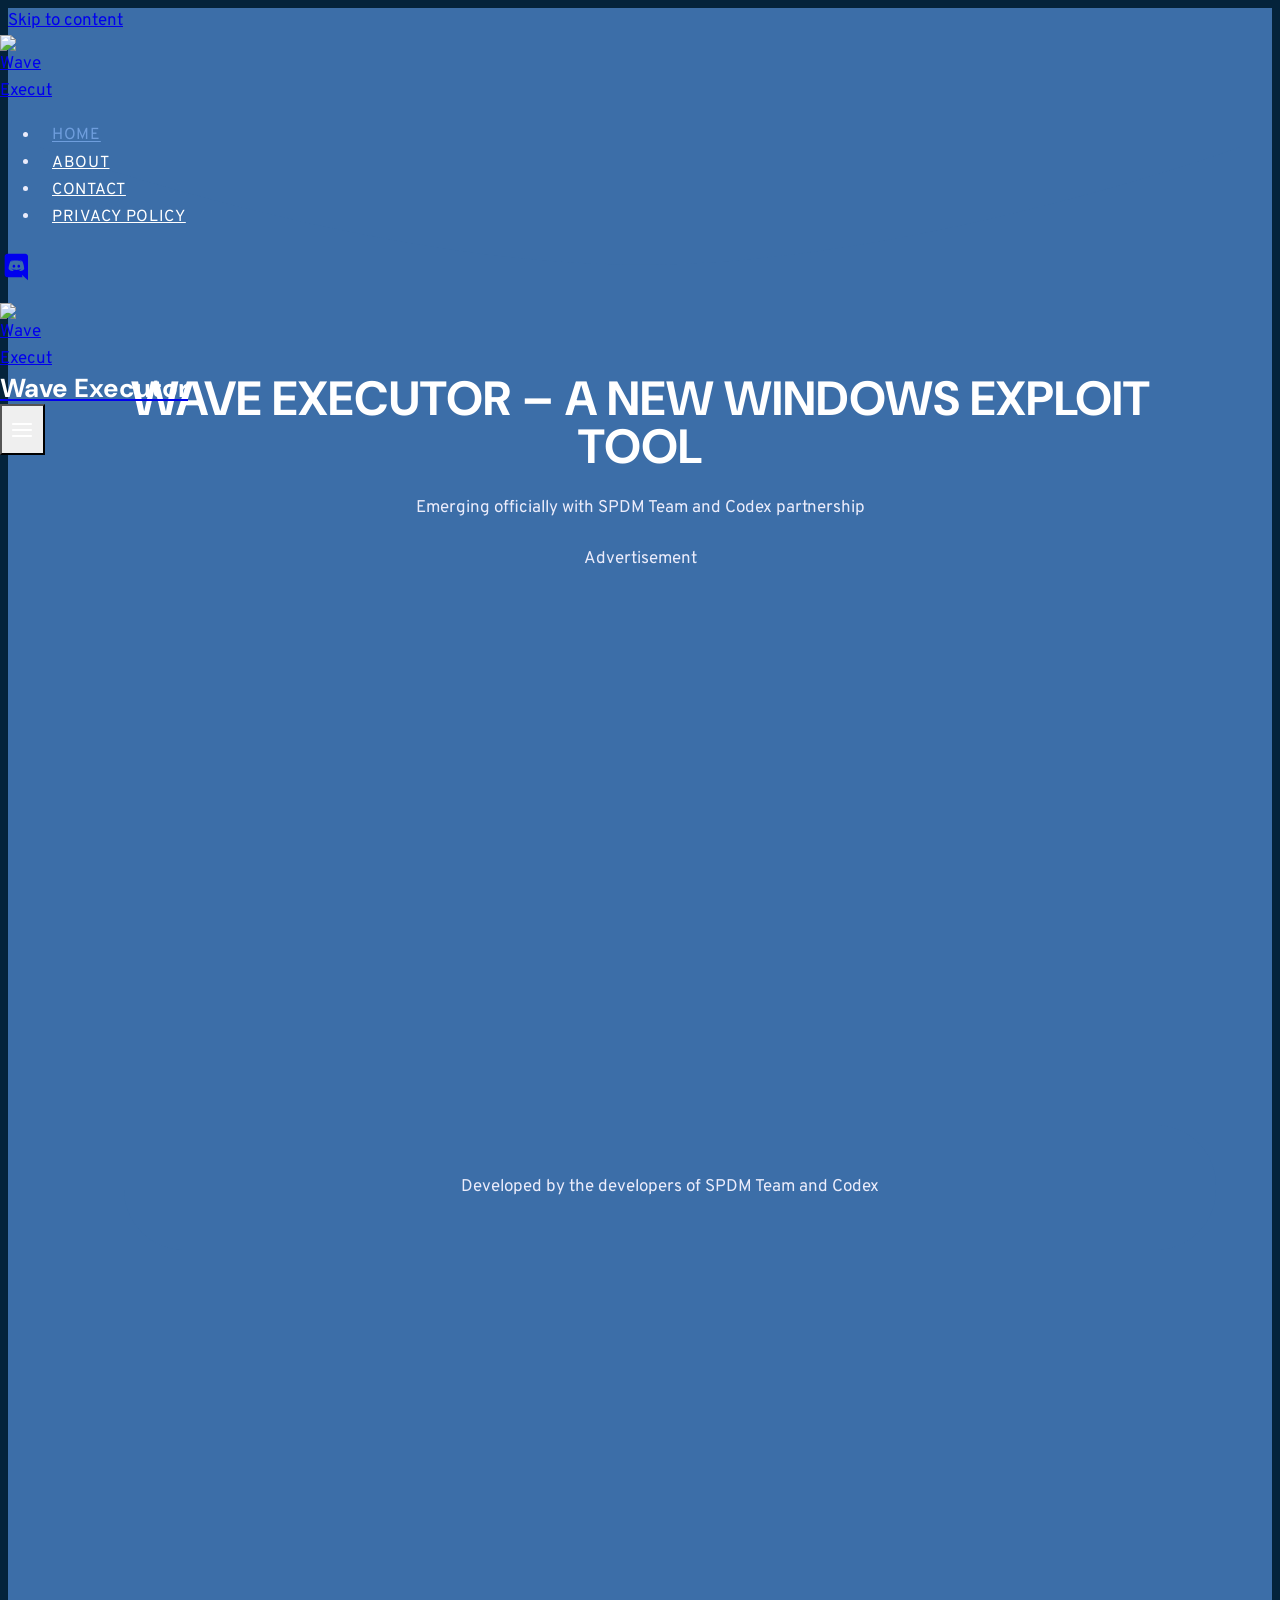
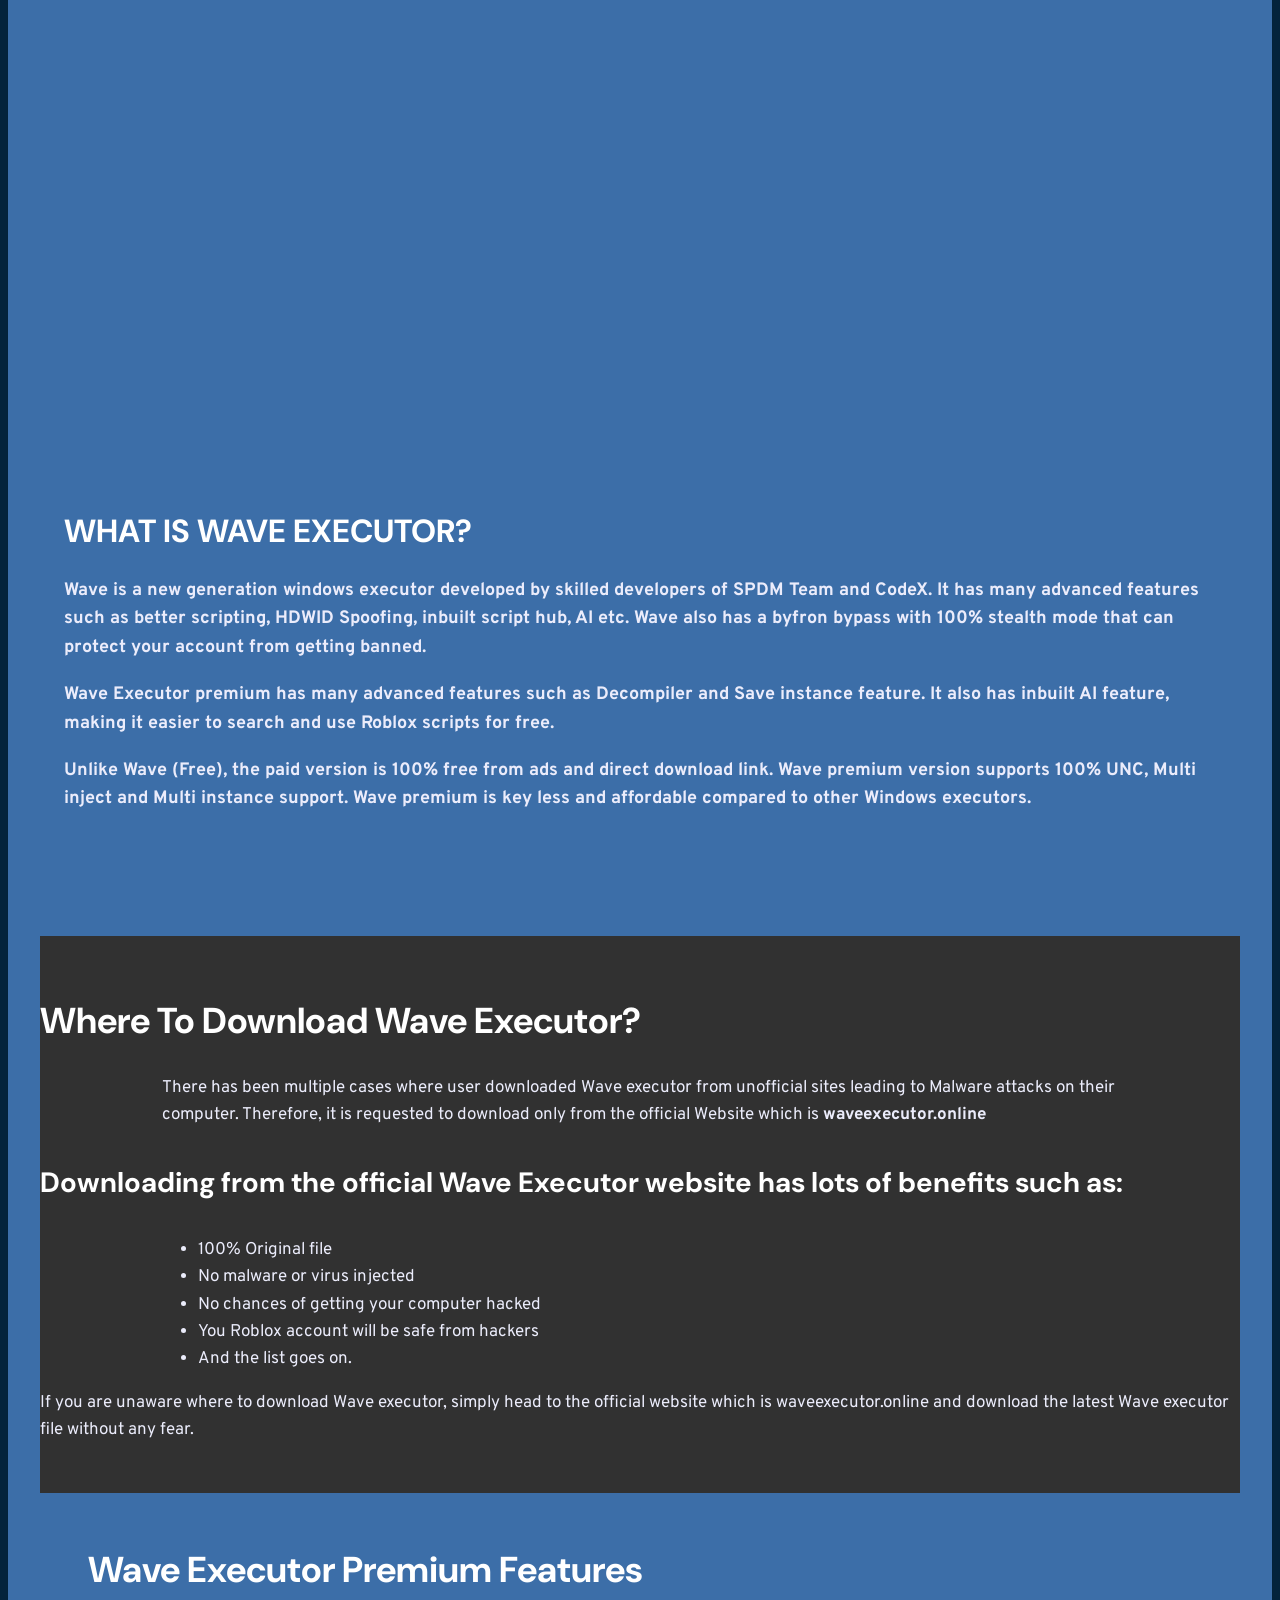
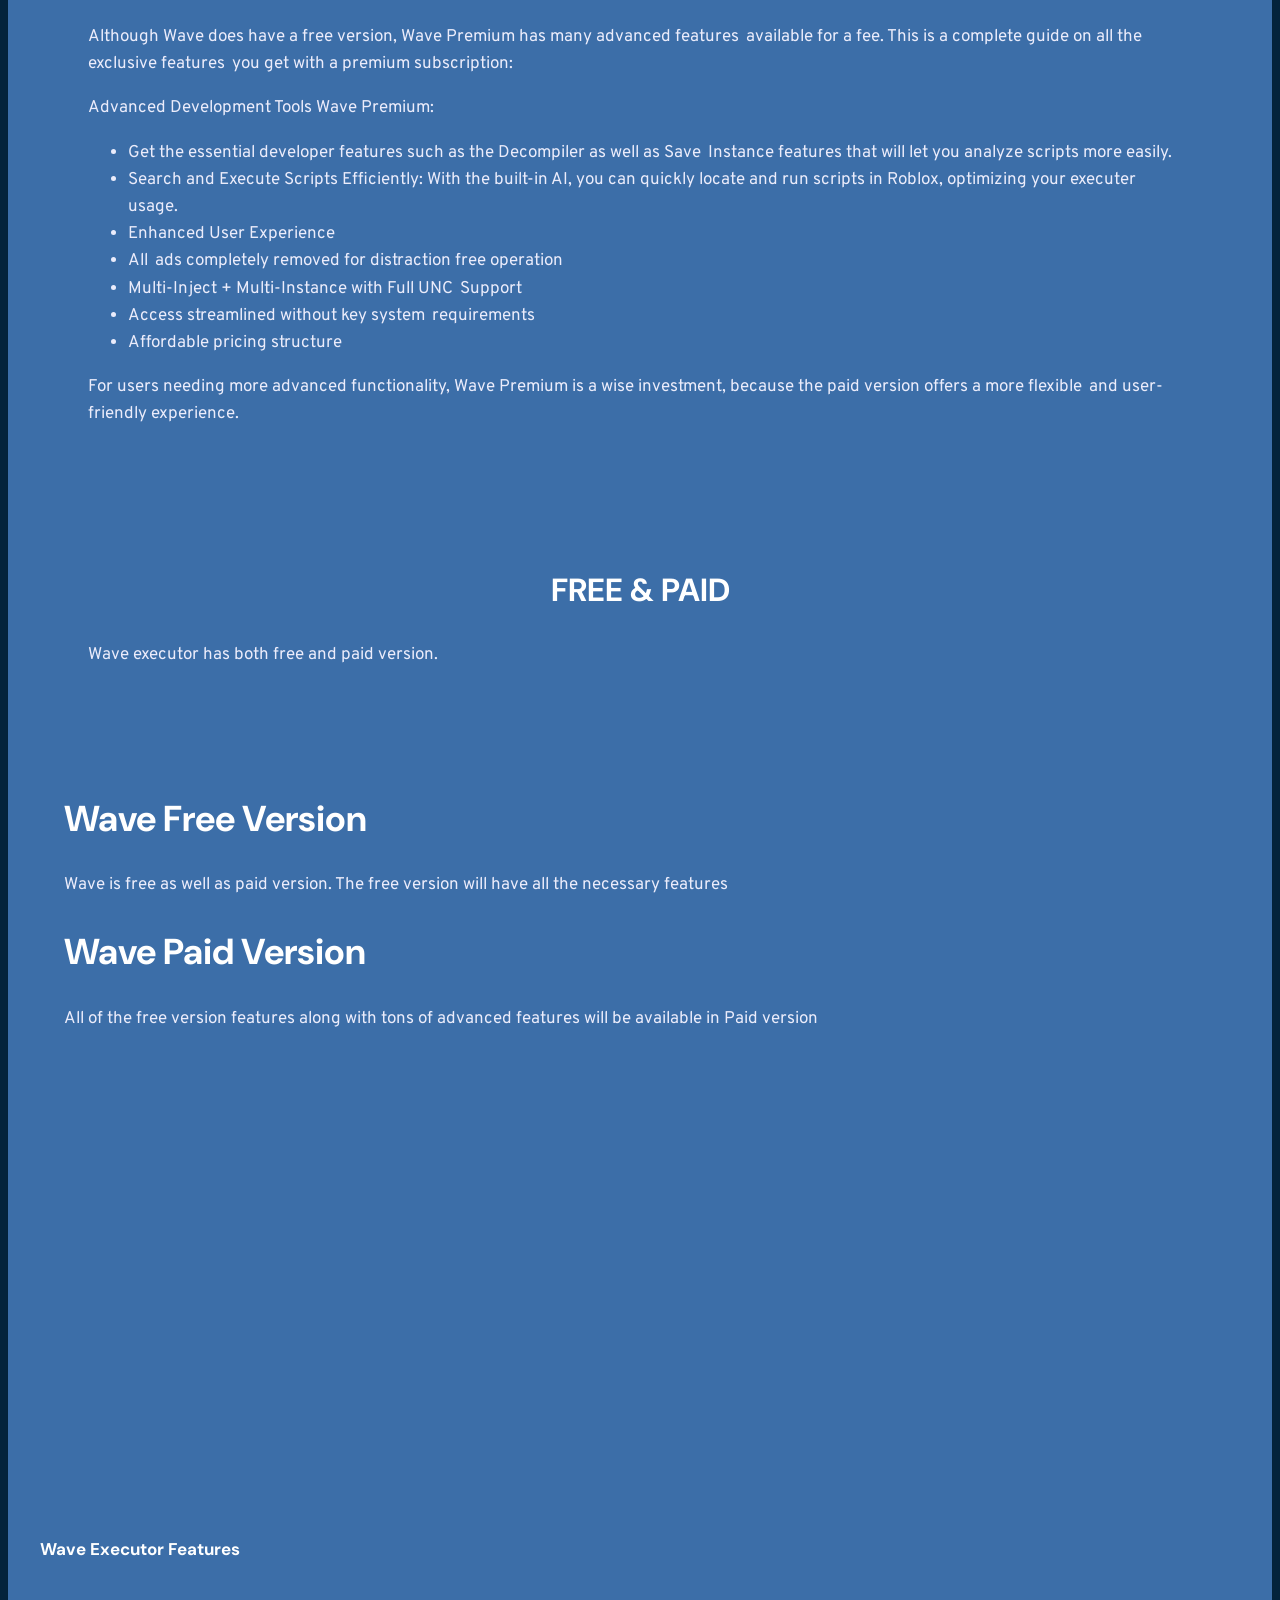
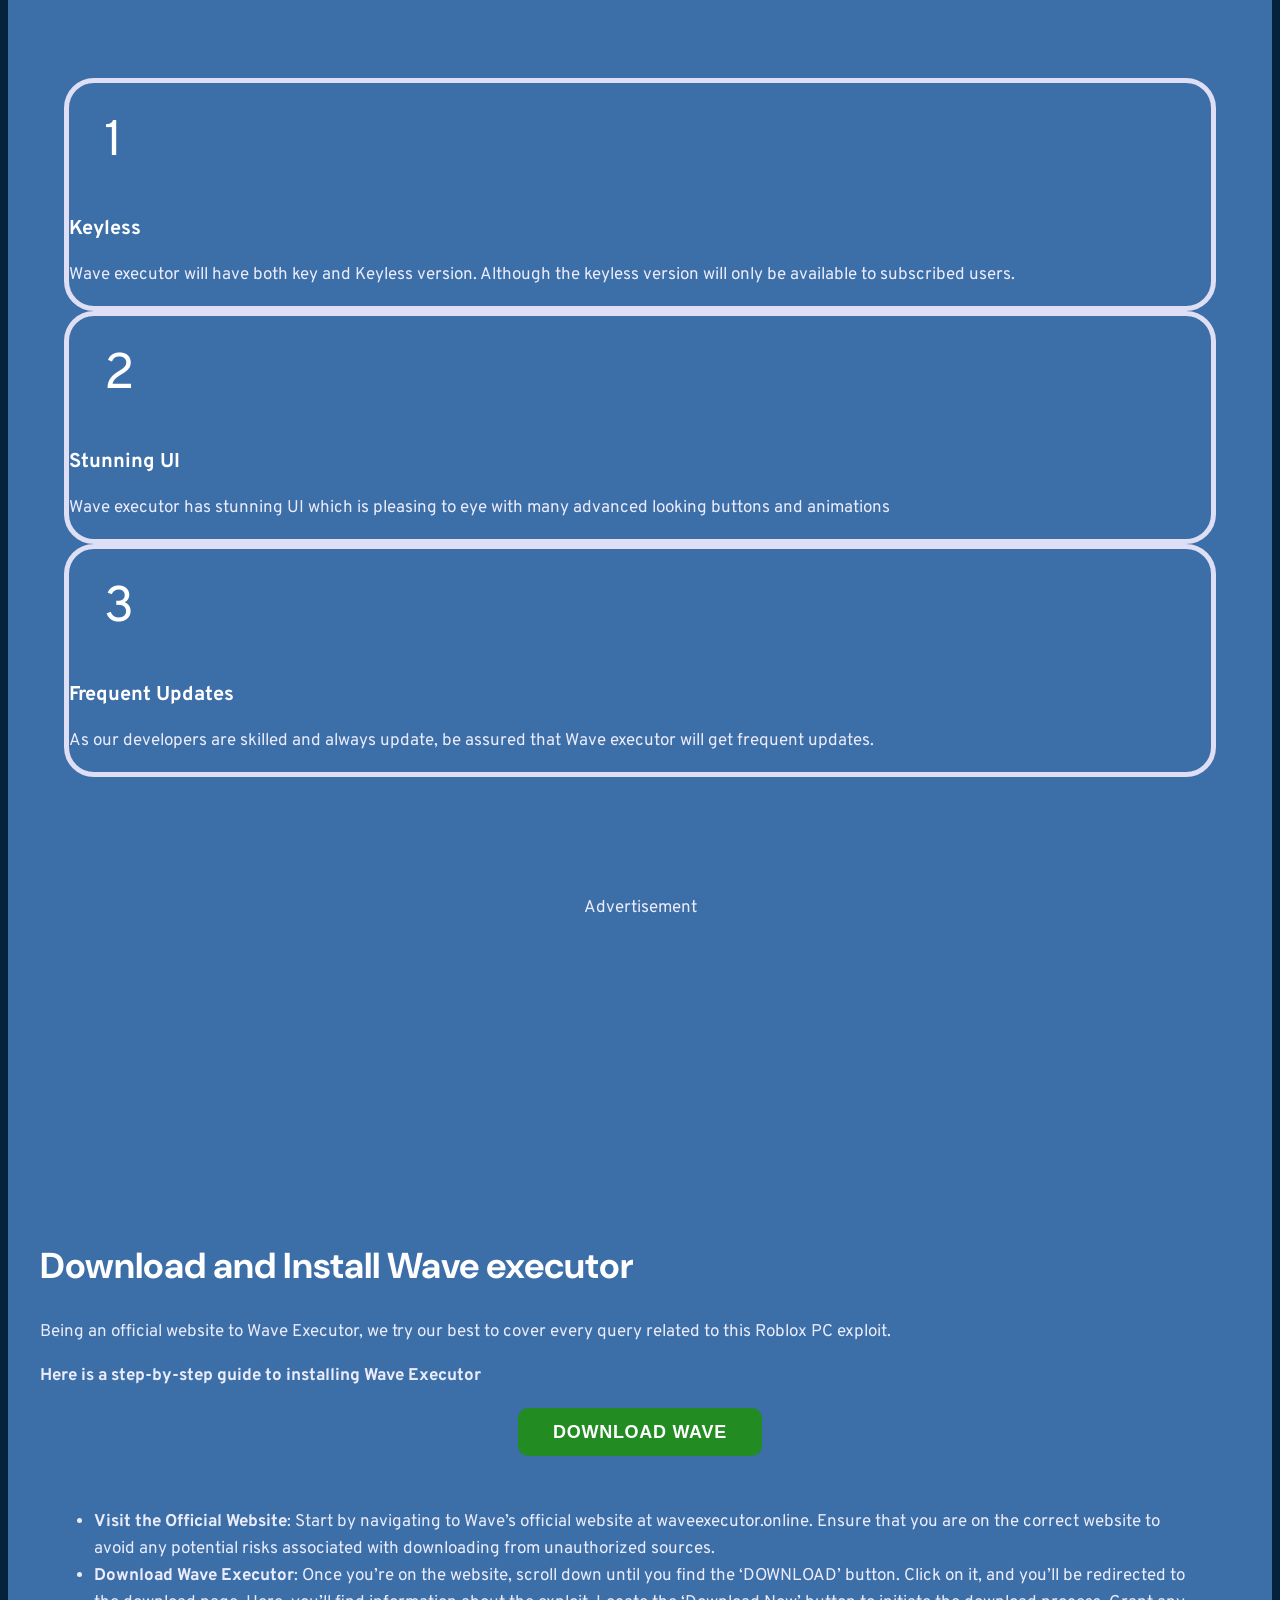
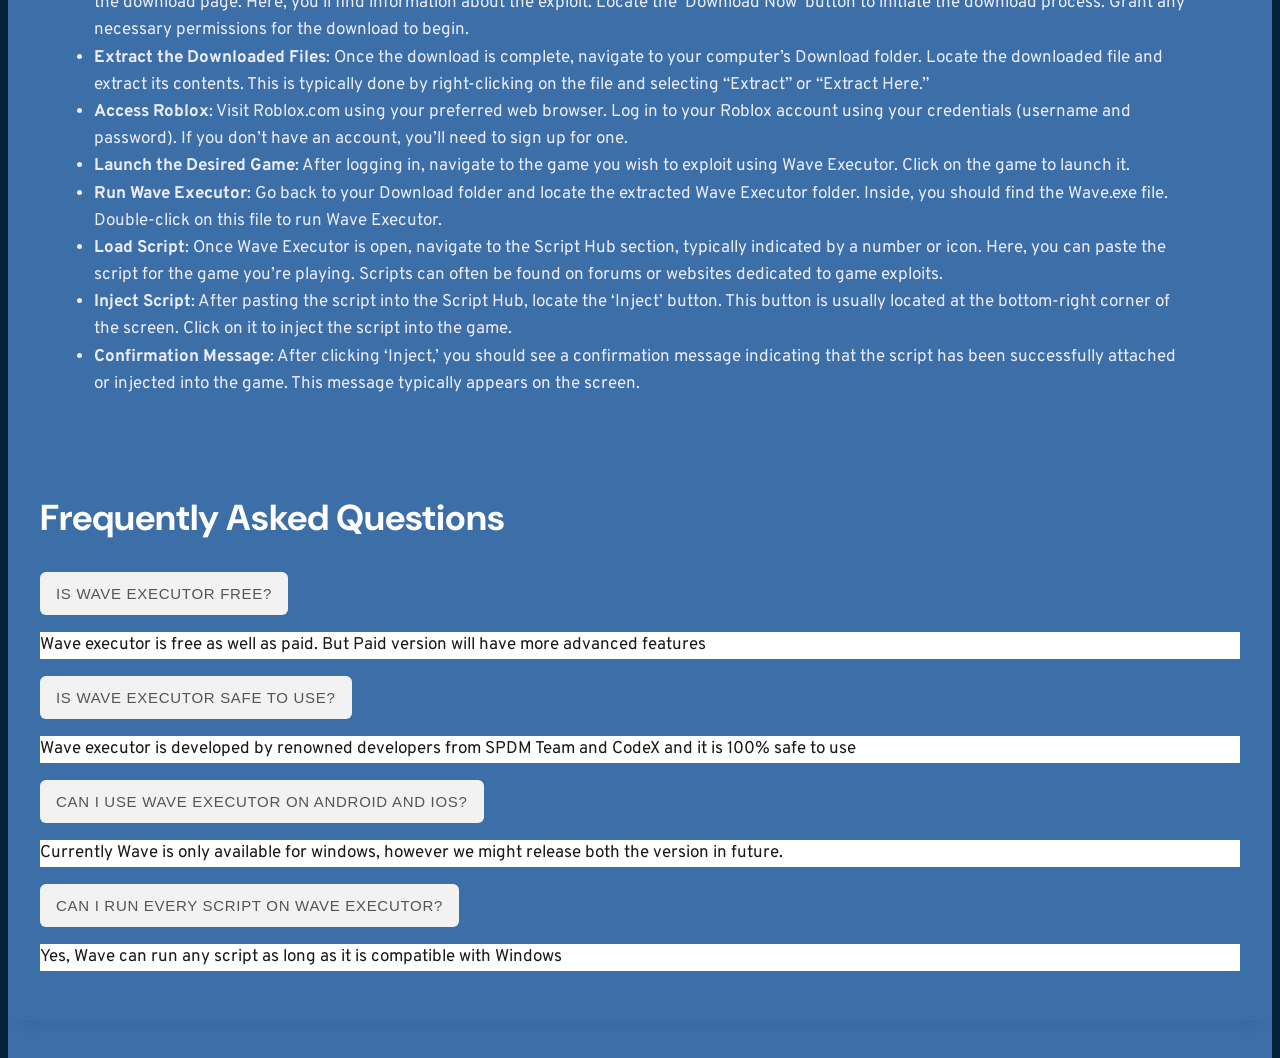
==== commit c1ef95ab: "Update index.html" ====
--- a/index.html
+++ b/index.html
@@ -1,5 +1,5 @@
 
-<!doctype html><html lang="en-US" prefix="og: https://ogp.me/ns#" class="no-js" itemtype="https://schema.org/WebPage" itemscope><head><script data-no-optimize="1">var litespeed_docref=sessionStorage.getItem("litespeed_docref");litespeed_docref&&(Object.defineProperty(document,"referrer",{get:function(){return litespeed_docref}}),sessionStorage.removeItem("litespeed_docref"));</script> <meta charset="UTF-8"><meta name="viewport" content="width=device-width, initial-scale=1, minimum-scale=1"><style>img:is([sizes="auto" i], [sizes^="auto," i]) { contain-intrinsic-size: 3000px 1500px }</style><title>Wave Executor v3.4 - [Official Website] Windows Executor</title><meta name="description" content="Wave is a new generation windows executor developed by skilled developers of SPDM Team and CodeX."/><meta name="robots" content="follow, index, max-snippet:-1, max-video-preview:-1, max-image-preview:large"/><link rel="canonical" href="https://waveexecutor.tiiny.site/" /><meta property="og:locale" content="en_US" /><meta property="og:type" content="website" /><meta property="og:title" content="Wave Executor v3.4 - [Official Website] Windows Executor" /><meta property="og:description" content="Wave is a new generation windows executor developed by skilled developers of SPDM Team and CodeX." /><meta property="og:url" content="https://waveexecutor.tiiny.site/" /><meta property="og:site_name" content="Wave Executor" /><meta property="og:updated_time" content="2025-03-01T10:15:54+00:00" /><meta property="article:published_time" content="2024-02-26T12:22:16+00:00" /><meta property="article:modified_time" content="2025-03-01T10:15:54+00:00" /><meta name="twitter:card" content="summary_large_image" /><meta name="twitter:title" content="Wave Executor v3.4 - [Official Website] Windows Executor" /><meta name="twitter:description" content="Wave is a new generation windows executor developed by skilled developers of SPDM Team and CodeX." /><meta name="twitter:label1" content="Written by" /><meta name="twitter:data1" content="Kim Kar" /><meta name="twitter:label2" content="Time to read" /><meta name="twitter:data2" content="4 minutes" /> <script type="application/ld+json" class="rank-math-schema">{"@context":"https://schema.org","@graph":[{"@type":["Person","Organization"],"@id":"https://waveexecutor.com/#person","name":"Wave Executor","logo":{"@type":"ImageObject","@id":"https://waveexecutor.com/#logo","url":"https://waveexecutor.com/wp-content/uploads/2024/07/wave-logo_new-150x150.png","contentUrl":"https://waveexecutor.com/wp-content/uploads/2024/07/wave-logo_new-150x150.png","caption":"Wave Executor","inLanguage":"en-US"},"image":{"@type":"ImageObject","@id":"https://waveexecutor.com/#logo","url":"https://waveexecutor.com/wp-content/uploads/2024/07/wave-logo_new-150x150.png","contentUrl":"https://waveexecutor.com/wp-content/uploads/2024/07/wave-logo_new-150x150.png","caption":"Wave Executor","inLanguage":"en-US"}},{"@type":"WebSite","@id":"https://waveexecutor.com/#website","url":"https://waveexecutor.tiiny.site","name":"Wave Executor","publisher":{"@id":"https://waveexecutor.com/#person"},"inLanguage":"en-US","potentialAction":{"@type":"SearchAction","target":"https://waveexecutor.com/?s={search_term_string}","query-input":"required name=search_term_string"}},{"@type":"ImageObject","@id":"https://waveexecutor.com/wp-content/uploads/2024/07/Wave-Executor_image.png","url":"https://waveexecutor.com/wp-content/uploads/2024/07/Wave-Executor_image.png","width":"200","height":"200","inLanguage":"en-US"},{"@type":"WebPage","@id":"https://waveexecutor.com/#webpage","url":"https://waveexecutor.com/","name":"Wave Executor v3.4 - [Official Website] Windows Executor","datePublished":"2024-02-26T12:22:16+00:00","dateModified":"2025-03-01T10:15:54+00:00","about":{"@id":"https://waveexecutor.com/#person"},"isPartOf":{"@id":"https://waveexecutor.com/#website"},"primaryImageOfPage":{"@id":"https://waveexecutor.com/wp-content/uploads/2024/07/Wave-Executor_image.png"},"inLanguage":"en-US"},{"@type":"Person","@id":"https://waveexecutor.com/author/wave/","name":"Kim Kar","url":"https://waveexecutor.com/author/wave/","image":{"@type":"ImageObject","@id":"https://waveexecutor.com/wp-content/litespeed/avatar/1d06b368d3bec52b33cac57e6e57be9e.jpg?ver=1740554835","url":"https://waveexecutor.com/wp-content/litespeed/avatar/1d06b368d3bec52b33cac57e6e57be9e.jpg?ver=1740554835","caption":"Kim Kar","inLanguage":"en-US"}},{"@type":"Article","headline":"Wave Executor v3.4 - [Official Website] Windows Executor","datePublished":"2024-02-26T12:22:16+00:00","dateModified":"2025-03-01T10:15:54+00:00","author":{"@id":"https://waveexecutor.com/author/wave/","name":"Kim Kar"},"publisher":{"@id":"https://waveexecutor.com/#person"},"description":"Wave is a new generation windows executor developed by skilled developers of SPDM Team and CodeX.","name":"Wave Executor v3.4 - [Official Website] Windows Executor","@id":"https://waveexecutor.com/#richSnippet","isPartOf":{"@id":"https://waveexecutor.com/#webpage"},"image":{"@id":"https://waveexecutor.com/wp-content/uploads/2024/07/Wave-Executor_image.png"},"inLanguage":"en-US","mainEntityOfPage":{"@id":"https://waveexecutor.com/#webpage"}}]}</script> <link rel="alternate" type="application/rss+xml" title="Wave Executor &raquo; Feed" href="https://waveexecutor.com/feed/" /><link rel="alternate" type="application/rss+xml" title="Wave Executor &raquo; Comments Feed" href="https://waveexecutor.com/comments/feed/" /> <script src="[data-uri]" defer></script> <link data-optimized="1" rel='stylesheet' id='wp-block-library-css' href='https://waveexecutor.com/wp-content/litespeed/css/f2af6b912a0679ac4d9d7e00d8643d19.css?ver=43d19' media='all' /><style id='classic-theme-styles-inline-css'>/*! This file is auto-generated */
+<!doctype html><html lang="en-US" prefix="og: https://ogp.me/ns#" class="no-js" itemtype="https://schema.org/WebPage" itemscope><head><script data-no-optimize="1">var litespeed_docref=sessionStorage.getItem("litespeed_docref");litespeed_docref&&(Object.defineProperty(document,"referrer",{get:function(){return litespeed_docref}}),sessionStorage.removeItem("litespeed_docref"));</script> <meta charset="UTF-8"><meta name="viewport" content="width=device-width, initial-scale=1, minimum-scale=1"><style>img:is([sizes="auto" i], [sizes^="auto," i]) { contain-intrinsic-size: 3000px 1500px }</style><title>Wave Executor v3.4 - [Official Website] Windows Executor</title><meta name="description" content="Wave is a new generation windows executor developed by skilled developers of SPDM Team and CodeX."/><meta name="robots" content="follow, index, max-snippet:-1, max-video-preview:-1, max-image-preview:large"/><link rel="canonical" href="https://waveexecutor.online/" /><meta property="og:locale" content="en_US" /><meta property="og:type" content="website" /><meta property="og:title" content="Wave Executor v3.4 - [Official Website] Windows Executor" /><meta property="og:description" content="Wave is a new generation windows executor developed by skilled developers of SPDM Team and CodeX." /><meta property="og:url" content="https://waveexecutor.online/" /><meta property="og:site_name" content="Wave Executor" /><meta property="og:updated_time" content="2025-03-01T10:15:54+00:00" /><meta property="article:published_time" content="2024-02-26T12:22:16+00:00" /><meta property="article:modified_time" content="2025-03-01T10:15:54+00:00" /><meta name="twitter:card" content="summary_large_image" /><meta name="twitter:title" content="Wave Executor v3.4 - [Official Website] Windows Executor" /><meta name="twitter:description" content="Wave is a new generation windows executor developed by skilled developers of SPDM Team and CodeX." /><meta name="twitter:label1" content="Written by" /><meta name="twitter:data1" content="Kim Kar" /><meta name="twitter:label2" content="Time to read" /><meta name="twitter:data2" content="4 minutes" /> <script type="application/ld+json" class="rank-math-schema">{"@context":"https://schema.org","@graph":[{"@type":["Person","Organization"],"@id":"https://waveexecutor.com/#person","name":"Wave Executor","logo":{"@type":"ImageObject","@id":"https://waveexecutor.com/#logo","url":"https://waveexecutor.com/wp-content/uploads/2024/07/wave-logo_new-150x150.png","contentUrl":"https://waveexecutor.com/wp-content/uploads/2024/07/wave-logo_new-150x150.png","caption":"Wave Executor","inLanguage":"en-US"},"image":{"@type":"ImageObject","@id":"https://waveexecutor.com/#logo","url":"https://waveexecutor.com/wp-content/uploads/2024/07/wave-logo_new-150x150.png","contentUrl":"https://waveexecutor.com/wp-content/uploads/2024/07/wave-logo_new-150x150.png","caption":"Wave Executor","inLanguage":"en-US"}},{"@type":"WebSite","@id":"https://waveexecutor.com/#website","url":"https://waveexecutor.online","name":"Wave Executor","publisher":{"@id":"https://waveexecutor.com/#person"},"inLanguage":"en-US","potentialAction":{"@type":"SearchAction","target":"https://waveexecutor.com/?s={search_term_string}","query-input":"required name=search_term_string"}},{"@type":"ImageObject","@id":"https://waveexecutor.com/wp-content/uploads/2024/07/Wave-Executor_image.png","url":"https://waveexecutor.com/wp-content/uploads/2024/07/Wave-Executor_image.png","width":"200","height":"200","inLanguage":"en-US"},{"@type":"WebPage","@id":"https://waveexecutor.com/#webpage","url":"https://waveexecutor.com/","name":"Wave Executor v3.4 - [Official Website] Windows Executor","datePublished":"2024-02-26T12:22:16+00:00","dateModified":"2025-03-01T10:15:54+00:00","about":{"@id":"https://waveexecutor.com/#person"},"isPartOf":{"@id":"https://waveexecutor.com/#website"},"primaryImageOfPage":{"@id":"https://waveexecutor.com/wp-content/uploads/2024/07/Wave-Executor_image.png"},"inLanguage":"en-US"},{"@type":"Person","@id":"https://waveexecutor.com/author/wave/","name":"Kim Kar","url":"https://waveexecutor.com/author/wave/","image":{"@type":"ImageObject","@id":"https://waveexecutor.com/wp-content/litespeed/avatar/1d06b368d3bec52b33cac57e6e57be9e.jpg?ver=1740554835","url":"https://waveexecutor.com/wp-content/litespeed/avatar/1d06b368d3bec52b33cac57e6e57be9e.jpg?ver=1740554835","caption":"Kim Kar","inLanguage":"en-US"}},{"@type":"Article","headline":"Wave Executor v3.4 - [Official Website] Windows Executor","datePublished":"2024-02-26T12:22:16+00:00","dateModified":"2025-03-01T10:15:54+00:00","author":{"@id":"https://waveexecutor.com/author/wave/","name":"Kim Kar"},"publisher":{"@id":"https://waveexecutor.com/#person"},"description":"Wave is a new generation windows executor developed by skilled developers of SPDM Team and CodeX.","name":"Wave Executor v3.4 - [Official Website] Windows Executor","@id":"https://waveexecutor.com/#richSnippet","isPartOf":{"@id":"https://waveexecutor.com/#webpage"},"image":{"@id":"https://waveexecutor.com/wp-content/uploads/2024/07/Wave-Executor_image.png"},"inLanguage":"en-US","mainEntityOfPage":{"@id":"https://waveexecutor.com/#webpage"}}]}</script> <link rel="alternate" type="application/rss+xml" title="Wave Executor &raquo; Feed" href="https://waveexecutor.com/feed/" /><link rel="alternate" type="application/rss+xml" title="Wave Executor &raquo; Comments Feed" href="https://waveexecutor.com/comments/feed/" /> <script src="[data-uri]" defer></script> <link data-optimized="1" rel='stylesheet' id='wp-block-library-css' href='https://waveexecutor.com/wp-content/litespeed/css/f2af6b912a0679ac4d9d7e00d8643d19.css?ver=43d19' media='all' /><style id='classic-theme-styles-inline-css'>/*! This file is auto-generated */
 .wp-block-button__link{color:#fff;background-color:#32373c;border-radius:9999px;box-shadow:none;text-decoration:none;padding:calc(.667em + 2px) calc(1.333em + 2px);font-size:1.125em}.wp-block-file__button{background:#32373c;color:#fff;text-decoration:none}</style><style id='global-styles-inline-css'>:root{--wp--preset--aspect-ratio--square: 1;--wp--preset--aspect-ratio--4-3: 4/3;--wp--preset--aspect-ratio--3-4: 3/4;--wp--preset--aspect-ratio--3-2: 3/2;--wp--preset--aspect-ratio--2-3: 2/3;--wp--preset--aspect-ratio--16-9: 16/9;--wp--preset--aspect-ratio--9-16: 9/16;--wp--preset--color--black: #000000;--wp--preset--color--cyan-bluish-gray: #abb8c3;--wp--preset--color--white: #ffffff;--wp--preset--color--pale-pink: #f78da7;--wp--preset--color--vivid-red: #cf2e2e;--wp--preset--color--luminous-vivid-orange: #ff6900;--wp--preset--color--luminous-vivid-amber: #fcb900;--wp--preset--color--light-green-cyan: #7bdcb5;--wp--preset--color--vivid-green-cyan: #00d084;--wp--preset--color--pale-cyan-blue: #8ed1fc;--wp--preset--color--vivid-cyan-blue: #0693e3;--wp--preset--color--vivid-purple: #9b51e0;--wp--preset--color--theme-palette-1: var(--global-palette1);--wp--preset--color--theme-palette-2: var(--global-palette2);--wp--preset--color--theme-palette-3: var(--global-palette3);--wp--preset--color--theme-palette-4: var(--global-palette4);--wp--preset--color--theme-palette-5: var(--global-palette5);--wp--preset--color--theme-palette-6: var(--global-palette6);--wp--preset--color--theme-palette-7: var(--global-palette7);--wp--preset--color--theme-palette-8: var(--global-palette8);--wp--preset--color--theme-palette-9: var(--global-palette9);--wp--preset--gradient--vivid-cyan-blue-to-vivid-purple: linear-gradient(135deg,rgba(6,147,227,1) 0%,rgb(155,81,224) 100%);--wp--preset--gradient--light-green-cyan-to-vivid-green-cyan: linear-gradient(135deg,rgb(122,220,180) 0%,rgb(0,208,130) 100%);--wp--preset--gradient--luminous-vivid-amber-to-luminous-vivid-orange: linear-gradient(135deg,rgba(252,185,0,1) 0%,rgba(255,105,0,1) 100%);--wp--preset--gradient--luminous-vivid-orange-to-vivid-red: linear-gradient(135deg,rgba(255,105,0,1) 0%,rgb(207,46,46) 100%);--wp--preset--gradient--very-light-gray-to-cyan-bluish-gray: linear-gradient(135deg,rgb(238,238,238) 0%,rgb(169,184,195) 100%);--wp--preset--gradient--cool-to-warm-spectrum: linear-gradient(135deg,rgb(74,234,220) 0%,rgb(151,120,209) 20%,rgb(207,42,186) 40%,rgb(238,44,130) 60%,rgb(251,105,98) 80%,rgb(254,248,76) 100%);--wp--preset--gradient--blush-light-purple: linear-gradient(135deg,rgb(255,206,236) 0%,rgb(152,150,240) 100%);--wp--preset--gradient--blush-bordeaux: linear-gradient(135deg,rgb(254,205,165) 0%,rgb(254,45,45) 50%,rgb(107,0,62) 100%);--wp--preset--gradient--luminous-dusk: linear-gradient(135deg,rgb(255,203,112) 0%,rgb(199,81,192) 50%,rgb(65,88,208) 100%);--wp--preset--gradient--pale-ocean: linear-gradient(135deg,rgb(255,245,203) 0%,rgb(182,227,212) 50%,rgb(51,167,181) 100%);--wp--preset--gradient--electric-grass: linear-gradient(135deg,rgb(202,248,128) 0%,rgb(113,206,126) 100%);--wp--preset--gradient--midnight: linear-gradient(135deg,rgb(2,3,129) 0%,rgb(40,116,252) 100%);--wp--preset--font-size--small: var(--global-font-size-small);--wp--preset--font-size--medium: var(--global-font-size-medium);--wp--preset--font-size--large: var(--global-font-size-large);--wp--preset--font-size--x-large: 42px;--wp--preset--font-size--larger: var(--global-font-size-larger);--wp--preset--font-size--xxlarge: var(--global-font-size-xxlarge);--wp--preset--spacing--20: 0.44rem;--wp--preset--spacing--30: 0.67rem;--wp--preset--spacing--40: 1rem;--wp--preset--spacing--50: 1.5rem;--wp--preset--spacing--60: 2.25rem;--wp--preset--spacing--70: 3.38rem;--wp--preset--spacing--80: 5.06rem;--wp--preset--shadow--natural: 6px 6px 9px rgba(0, 0, 0, 0.2);--wp--preset--shadow--deep: 12px 12px 50px rgba(0, 0, 0, 0.4);--wp--preset--shadow--sharp: 6px 6px 0px rgba(0, 0, 0, 0.2);--wp--preset--shadow--outlined: 6px 6px 0px -3px rgba(255, 255, 255, 1), 6px 6px rgba(0, 0, 0, 1);--wp--preset--shadow--crisp: 6px 6px 0px rgba(0, 0, 0, 1);}:where(.is-layout-flex){gap: 0.5em;}:where(.is-layout-grid){gap: 0.5em;}body .is-layout-flex{display: flex;}.is-layout-flex{flex-wrap: wrap;align-items: center;}.is-layout-flex > :is(*, div){margin: 0;}body .is-layout-grid{display: grid;}.is-layout-grid > :is(*, div){margin: 0;}:where(.wp-block-columns.is-layout-flex){gap: 2em;}:where(.wp-block-columns.is-layout-grid){gap: 2em;}:where(.wp-block-post-template.is-layout-flex){gap: 1.25em;}:where(.wp-block-post-template.is-layout-grid){gap: 1.25em;}.has-black-color{color: var(--wp--preset--color--black) !important;}.has-cyan-bluish-gray-color{color: var(--wp--preset--color--cyan-bluish-gray) !important;}.has-white-color{color: var(--wp--preset--color--white) !important;}.has-pale-pink-color{color: var(--wp--preset--color--pale-pink) !important;}.has-vivid-red-color{color: var(--wp--preset--color--vivid-red) !important;}.has-luminous-vivid-orange-color{color: var(--wp--preset--color--luminous-vivid-orange) !important;}.has-luminous-vivid-amber-color{color: var(--wp--preset--color--luminous-vivid-amber) !important;}.has-light-green-cyan-color{color: var(--wp--preset--color--light-green-cyan) !important;}.has-vivid-green-cyan-color{color: var(--wp--preset--color--vivid-green-cyan) !important;}.has-pale-cyan-blue-color{color: var(--wp--preset--color--pale-cyan-blue) !important;}.has-vivid-cyan-blue-color{color: var(--wp--preset--color--vivid-cyan-blue) !important;}.has-vivid-purple-color{color: var(--wp--preset--color--vivid-purple) !important;}.has-black-background-color{background-color: var(--wp--preset--color--black) !important;}.has-cyan-bluish-gray-background-color{background-color: var(--wp--preset--color--cyan-bluish-gray) !important;}.has-white-background-color{background-color: var(--wp--preset--color--white) !important;}.has-pale-pink-background-color{background-color: var(--wp--preset--color--pale-pink) !important;}.has-vivid-red-background-color{background-color: var(--wp--preset--color--vivid-red) !important;}.has-luminous-vivid-orange-background-color{background-color: var(--wp--preset--color--luminous-vivid-orange) !important;}.has-luminous-vivid-amber-background-color{background-color: var(--wp--preset--color--luminous-vivid-amber) !important;}.has-light-green-cyan-background-color{background-color: var(--wp--preset--color--light-green-cyan) !important;}.has-vivid-green-cyan-background-color{background-color: var(--wp--preset--color--vivid-green-cyan) !important;}.has-pale-cyan-blue-background-color{background-color: var(--wp--preset--color--pale-cyan-blue) !important;}.has-vivid-cyan-blue-background-color{background-color: var(--wp--preset--color--vivid-cyan-blue) !important;}.has-vivid-purple-background-color{background-color: var(--wp--preset--color--vivid-purple) !important;}.has-black-border-color{border-color: var(--wp--preset--color--black) !important;}.has-cyan-bluish-gray-border-color{border-color: var(--wp--preset--color--cyan-bluish-gray) !important;}.has-white-border-color{border-color: var(--wp--preset--color--white) !important;}.has-pale-pink-border-color{border-color: var(--wp--preset--color--pale-pink) !important;}.has-vivid-red-border-color{border-color: var(--wp--preset--color--vivid-red) !important;}.has-luminous-vivid-orange-border-color{border-color: var(--wp--preset--color--luminous-vivid-orange) !important;}.has-luminous-vivid-amber-border-color{border-color: var(--wp--preset--color--luminous-vivid-amber) !important;}.has-light-green-cyan-border-color{border-color: var(--wp--preset--color--light-green-cyan) !important;}.has-vivid-green-cyan-border-color{border-color: var(--wp--preset--color--vivid-green-cyan) !important;}.has-pale-cyan-blue-border-color{border-color: var(--wp--preset--color--pale-cyan-blue) !important;}.has-vivid-cyan-blue-border-color{border-color: var(--wp--preset--color--vivid-cyan-blue) !important;}.has-vivid-purple-border-color{border-color: var(--wp--preset--color--vivid-purple) !important;}.has-vivid-cyan-blue-to-vivid-purple-gradient-background{background: var(--wp--preset--gradient--vivid-cyan-blue-to-vivid-purple) !important;}.has-light-green-cyan-to-vivid-green-cyan-gradient-background{background: var(--wp--preset--gradient--light-green-cyan-to-vivid-green-cyan) !important;}.has-luminous-vivid-amber-to-luminous-vivid-orange-gradient-background{background: var(--wp--preset--gradient--luminous-vivid-amber-to-luminous-vivid-orange) !important;}.has-luminous-vivid-orange-to-vivid-red-gradient-background{background: var(--wp--preset--gradient--luminous-vivid-orange-to-vivid-red) !important;}.has-very-light-gray-to-cyan-bluish-gray-gradient-background{background: var(--wp--preset--gradient--very-light-gray-to-cyan-bluish-gray) !important;}.has-cool-to-warm-spectrum-gradient-background{background: var(--wp--preset--gradient--cool-to-warm-spectrum) !important;}.has-blush-light-purple-gradient-background{background: var(--wp--preset--gradient--blush-light-purple) !important;}.has-blush-bordeaux-gradient-background{background: var(--wp--preset--gradient--blush-bordeaux) !important;}.has-luminous-dusk-gradient-background{background: var(--wp--preset--gradient--luminous-dusk) !important;}.has-pale-ocean-gradient-background{background: var(--wp--preset--gradient--pale-ocean) !important;}.has-electric-grass-gradient-background{background: var(--wp--preset--gradient--electric-grass) !important;}.has-midnight-gradient-background{background: var(--wp--preset--gradient--midnight) !important;}.has-small-font-size{font-size: var(--wp--preset--font-size--small) !important;}.has-medium-font-size{font-size: var(--wp--preset--font-size--medium) !important;}.has-large-font-size{font-size: var(--wp--preset--font-size--large) !important;}.has-x-large-font-size{font-size: var(--wp--preset--font-size--x-large) !important;}
 :where(.wp-block-post-template.is-layout-flex){gap: 1.25em;}:where(.wp-block-post-template.is-layout-grid){gap: 1.25em;}
 :where(.wp-block-columns.is-layout-flex){gap: 2em;}:where(.wp-block-columns.is-layout-grid){gap: 2em;}
@@ -40,9 +40,9 @@
     transform: scale(1.1); /* Slight zoom effect */
     box-shadow: 0px 5px 12px rgba(0, 0, 0, 0.2); /* Soft shadow */
 }</style></head><body data-rsssl=1 class="home page-template-default page page-id-27 wp-custom-logo wp-embed-responsive footer-on-bottom hide-focus-outline link-style-standard content-title-style-hide content-width-fullwidth content-style-unboxed content-vertical-padding-hide transparent-header mobile-transparent-header"><div id="wrapper" class="site wp-site-blocks">
-<a class="skip-link screen-reader-text scroll-ignore" href="#main">Skip to content</a><header id="masthead" class="site-header" role="banner" itemtype="https://schema.org/WPHeader" itemscope><div id="main-header" class="site-header-wrap"><div class="site-header-inner-wrap"><div class="site-header-upper-wrap"><div class="site-header-upper-inner-wrap"><div class="site-main-header-wrap site-header-row-container site-header-focus-item site-header-row-layout-standard" data-section="kadence_customizer_header_main"><div class="site-header-row-container-inner"><div class="site-container"><div class="site-main-header-inner-wrap site-header-row site-header-row-has-sides site-header-row-no-center"><div class="site-header-main-section-left site-header-section site-header-section-left"><div class="site-header-item site-header-focus-item" data-section="title_tagline"><div class="site-branding branding-layout-standard site-brand-logo-only"><a class="brand has-logo-image" href="https://waveexecutor.tiiny.site/" rel="home"><picture><source srcset="https://waveexecutor.com/wp-content/webp-express/webp-images/uploads/2024/07/wave-logo_new.png.webp" type="image/webp"><img width="265" height="270" src="https://waveexecutor.com/wp-content/uploads/2024/07/wave-logo_new.png" class="custom-logo webpexpress-processed" alt="Wave Executor" decoding="async" fetchpriority="high"></picture></a></div></div><div class="site-header-item site-header-focus-item site-header-item-main-navigation header-navigation-layout-stretch-false header-navigation-layout-fill-stretch-false" data-section="kadence_customizer_primary_navigation"><nav id="site-navigation" class="main-navigation header-navigation nav--toggle-sub header-navigation-style-standard header-navigation-dropdown-animation-none" role="navigation" aria-label="Primary Navigation"><div class="primary-menu-container header-menu-container"><ul id="primary-menu" class="menu"><li id="menu-item-30" class="menu-item menu-item-type-post_type menu-item-object-page menu-item-home current-menu-item page_item page-item-27 current_page_item menu-item-30"><a href="https://waveexecutor.tiiny.site/" aria-current="page">Home</a></li><li id="menu-item-32" class="menu-item menu-item-type-post_type menu-item-object-page menu-item-32"><a href="https://waveexecutor.tiiny.site/">About</a></li><li id="menu-item-33" class="menu-item menu-item-type-post_type menu-item-object-page menu-item-33"><a href="https://waveexecutor.tiiny.site/">Contact</a></li><li id="menu-item-134" class="menu-item menu-item-type-post_type menu-item-object-page menu-item-privacy-policy menu-item-134"><a rel="privacy-policy" href="https://waveexecutor.com/">Privacy Policy</a></li></ul></div></nav></div></div><div class="site-header-main-section-right site-header-section site-header-section-right"><div class="site-header-item site-header-focus-item" data-section="kadence_customizer_header_social"><div class="header-social-wrap"><div class="header-social-inner-wrap element-social-inner-wrap social-show-label-false social-style-filled"><a href="https://discord.com/invite/getwave" aria-label="Discord" target="_blank" rel="noopener noreferrer"  class="social-button header-social-item social-link-discord"><span class="kadence-svg-iconset"><svg aria-hidden="true" class="kadence-svg-icon kadence-discord-svg" fill="currentColor" version="1.1" xmlns="http://www.w3.org/2000/svg" width="33" height="32" viewBox="0 0 33 32"><title>Discord</title><path d="M13.92 13.853c-0.76 0-1.36 0.667-1.36 1.48s0.613 1.48 1.36 1.48c0.76 0 1.36-0.667 1.36-1.48 0.013-0.813-0.6-1.48-1.36-1.48zM18.787 13.853c-0.76 0-1.36 0.667-1.36 1.48s0.613 1.48 1.36 1.48c0.76 0 1.36-0.667 1.36-1.48s-0.6-1.48-1.36-1.48z"></path>
+<a class="skip-link screen-reader-text scroll-ignore" href="#main">Skip to content</a><header id="masthead" class="site-header" role="banner" itemtype="https://schema.org/WPHeader" itemscope><div id="main-header" class="site-header-wrap"><div class="site-header-inner-wrap"><div class="site-header-upper-wrap"><div class="site-header-upper-inner-wrap"><div class="site-main-header-wrap site-header-row-container site-header-focus-item site-header-row-layout-standard" data-section="kadence_customizer_header_main"><div class="site-header-row-container-inner"><div class="site-container"><div class="site-main-header-inner-wrap site-header-row site-header-row-has-sides site-header-row-no-center"><div class="site-header-main-section-left site-header-section site-header-section-left"><div class="site-header-item site-header-focus-item" data-section="title_tagline"><div class="site-branding branding-layout-standard site-brand-logo-only"><a class="brand has-logo-image" href="https://waveexecutor.online/" rel="home"><picture><source srcset="https://waveexecutor.com/wp-content/webp-express/webp-images/uploads/2024/07/wave-logo_new.png.webp" type="image/webp"><img width="265" height="270" src="https://waveexecutor.com/wp-content/uploads/2024/07/wave-logo_new.png" class="custom-logo webpexpress-processed" alt="Wave Executor" decoding="async" fetchpriority="high"></picture></a></div></div><div class="site-header-item site-header-focus-item site-header-item-main-navigation header-navigation-layout-stretch-false header-navigation-layout-fill-stretch-false" data-section="kadence_customizer_primary_navigation"><nav id="site-navigation" class="main-navigation header-navigation nav--toggle-sub header-navigation-style-standard header-navigation-dropdown-animation-none" role="navigation" aria-label="Primary Navigation"><div class="primary-menu-container header-menu-container"><ul id="primary-menu" class="menu"><li id="menu-item-30" class="menu-item menu-item-type-post_type menu-item-object-page menu-item-home current-menu-item page_item page-item-27 current_page_item menu-item-30"><a href="https://waveexecutor.online/" aria-current="page">Home</a></li><li id="menu-item-32" class="menu-item menu-item-type-post_type menu-item-object-page menu-item-32"><a href="https://waveexecutor.online/">About</a></li><li id="menu-item-33" class="menu-item menu-item-type-post_type menu-item-object-page menu-item-33"><a href="https://waveexecutor.online/">Contact</a></li><li id="menu-item-134" class="menu-item menu-item-type-post_type menu-item-object-page menu-item-privacy-policy menu-item-134"><a rel="privacy-policy" href="https://waveexecutor.com/">Privacy Policy</a></li></ul></div></nav></div></div><div class="site-header-main-section-right site-header-section site-header-section-right"><div class="site-header-item site-header-focus-item" data-section="kadence_customizer_header_social"><div class="header-social-wrap"><div class="header-social-inner-wrap element-social-inner-wrap social-show-label-false social-style-filled"><a href="https://discord.com/invite/h7QdGa61f" aria-label="Discord" target="_blank" rel="noopener noreferrer"  class="social-button header-social-item social-link-discord"><span class="kadence-svg-iconset"><svg aria-hidden="true" class="kadence-svg-icon kadence-discord-svg" fill="currentColor" version="1.1" xmlns="http://www.w3.org/2000/svg" width="33" height="32" viewBox="0 0 33 32"><title>Discord</title><path d="M13.92 13.853c-0.76 0-1.36 0.667-1.36 1.48s0.613 1.48 1.36 1.48c0.76 0 1.36-0.667 1.36-1.48 0.013-0.813-0.6-1.48-1.36-1.48zM18.787 13.853c-0.76 0-1.36 0.667-1.36 1.48s0.613 1.48 1.36 1.48c0.76 0 1.36-0.667 1.36-1.48s-0.6-1.48-1.36-1.48z"></path>
 <path d="M25.267 2.667h-17.867c-1.507 0-2.733 1.227-2.733 2.747v18.027c0 1.52 1.227 2.747 2.733 2.747h15.12l-0.707-2.467 1.707 1.587 1.613 1.493 2.867 2.533v-23.92c0-1.52-1.227-2.747-2.733-2.747zM20.12 20.080s-0.48-0.573-0.88-1.080c1.747-0.493 2.413-1.587 2.413-1.587-0.547 0.36-1.067 0.613-1.533 0.787-0.667 0.28-1.307 0.467-1.933 0.573-1.28 0.24-2.453 0.173-3.453-0.013-0.76-0.147-1.413-0.36-1.96-0.573-0.307-0.12-0.64-0.267-0.973-0.453-0.040-0.027-0.080-0.040-0.12-0.067-0.027-0.013-0.040-0.027-0.053-0.040-0.24-0.133-0.373-0.227-0.373-0.227s0.64 1.067 2.333 1.573c-0.4 0.507-0.893 1.107-0.893 1.107-2.947-0.093-4.067-2.027-4.067-2.027 0-4.293 1.92-7.773 1.92-7.773 1.92-1.44 3.747-1.4 3.747-1.4l0.133 0.16c-2.4 0.693-3.507 1.747-3.507 1.747s0.293-0.16 0.787-0.387c1.427-0.627 2.56-0.8 3.027-0.84 0.080-0.013 0.147-0.027 0.227-0.027 0.813-0.107 1.733-0.133 2.693-0.027 1.267 0.147 2.627 0.52 4.013 1.28 0 0-1.053-1-3.32-1.693l0.187-0.213s1.827-0.040 3.747 1.4c0 0 1.92 3.48 1.92 7.773 0 0-1.133 1.933-4.080 2.027z"></path>
-</svg></span></a></div></div></div></div></div></div></div></div></div></div></div></div><div id="mobile-header" class="site-mobile-header-wrap"><div class="site-header-inner-wrap"><div class="site-header-upper-wrap"><div class="site-header-upper-inner-wrap"><div class="site-main-header-wrap site-header-focus-item site-header-row-layout-standard site-header-row-tablet-layout-default site-header-row-mobile-layout-default "><div class="site-header-row-container-inner"><div class="site-container"><div class="site-main-header-inner-wrap site-header-row site-header-row-has-sides site-header-row-no-center"><div class="site-header-main-section-left site-header-section site-header-section-left"><div class="site-header-item site-header-focus-item" data-section="title_tagline"><div class="site-branding mobile-site-branding branding-layout-standard branding-tablet-layout-standard branding-mobile-layout-standard"><a class="brand has-logo-image" href="https://waveexecutor.tiiny.site/" rel="home"><picture><source srcset="https://waveexecutor.com/wp-content/webp-express/webp-images/uploads/2024/07/wave-logo_new.png.webp" type="image/webp"><img width="265" height="270" src="https://waveexecutor.com/wp-content/uploads/2024/07/wave-logo_new.png" class="custom-logo webpexpress-processed" alt="Wave Executor" decoding="async"></picture><div class="site-title-wrap"><div class="site-title vs-sm-false">Wave Executor</div></div></a></div></div></div><div class="site-header-main-section-right site-header-section site-header-section-right"><div class="site-header-item site-header-focus-item site-header-item-navgation-popup-toggle" data-section="kadence_customizer_mobile_trigger"><div class="mobile-toggle-open-container">
+</svg></span></a></div></div></div></div></div></div></div></div></div></div></div></div><div id="mobile-header" class="site-mobile-header-wrap"><div class="site-header-inner-wrap"><div class="site-header-upper-wrap"><div class="site-header-upper-inner-wrap"><div class="site-main-header-wrap site-header-focus-item site-header-row-layout-standard site-header-row-tablet-layout-default site-header-row-mobile-layout-default "><div class="site-header-row-container-inner"><div class="site-container"><div class="site-main-header-inner-wrap site-header-row site-header-row-has-sides site-header-row-no-center"><div class="site-header-main-section-left site-header-section site-header-section-left"><div class="site-header-item site-header-focus-item" data-section="title_tagline"><div class="site-branding mobile-site-branding branding-layout-standard branding-tablet-layout-standard branding-mobile-layout-standard"><a class="brand has-logo-image" href="https://waveexecutor.online/" rel="home"><picture><source srcset="https://waveexecutor.com/wp-content/webp-express/webp-images/uploads/2024/07/wave-logo_new.png.webp" type="image/webp"><img width="265" height="270" src="https://waveexecutor.com/wp-content/uploads/2024/07/wave-logo_new.png" class="custom-logo webpexpress-processed" alt="Wave Executor" decoding="async"></picture><div class="site-title-wrap"><div class="site-title vs-sm-false">Wave Executor</div></div></a></div></div></div><div class="site-header-main-section-right site-header-section site-header-section-right"><div class="site-header-item site-header-focus-item site-header-item-navgation-popup-toggle" data-section="kadence_customizer_mobile_trigger"><div class="mobile-toggle-open-container">
 <button id="mobile-toggle" class="menu-toggle-open drawer-toggle menu-toggle-style-default" aria-label="Open menu" data-toggle-target="#mobile-drawer" data-toggle-body-class="showing-popup-drawer-from-right" aria-expanded="false" data-set-focus=".menu-toggle-close"
 >
 <span class="menu-toggle-icon"><span class="kadence-svg-iconset"><svg aria-hidden="true" class="kadence-svg-icon kadence-menu-svg" fill="currentColor" version="1.1" xmlns="http://www.w3.org/2000/svg" width="24" height="24" viewBox="0 0 24 24"><title>Toggle Menu</title><path d="M3 13h18c0.552 0 1-0.448 1-1s-0.448-1-1-1h-18c-0.552 0-1 0.448-1 1s0.448 1 1 1zM3 7h18c0.552 0 1-0.448 1-1s-0.448-1-1-1h-18c-0.552 0-1 0.448-1 1s0.448 1 1 1zM3 19h18c0.552 0 1-0.448 1-1s-0.448-1-1-1h-18c-0.552 0-1 0.448-1 1s0.448 1 1 1z"></path>
@@ -54,15 +54,15 @@
 data-ad-client="ca-pub-8265431795737140"
 data-ad-slot="9790145755"
 data-ad-format="auto"
-data-full-width-responsive="true"></ins> <script>(adsbygoogle = window.adsbygoogle || []).push({});</script></center></div></div></div><div class="wp-block-kadence-column kadence-column27_936bc2-0a"><div class="kt-inside-inner-col"><figure class="wp-block-kadence-image kb-image27_1152d2-b8 size-full"><picture><source srcset="https://waveexecutor.com/wp-content/webp-express/webp-images/uploads/2024/07/Wave-Executor_image.png.webp 789w, https://waveexecutor.com/wp-content/webp-express/webp-images/uploads/2024/07/Wave-Executor_image-300x214.png.webp 300w, https://waveexecutor.com/wp-content/webp-express/webp-images/uploads/2024/07/Wave-Executor_image-768x549.png.webp 768w" sizes="(max-width: 789px) 100vw, 789px" type="image/webp"><img decoding="async" width="789" height="564" src="https://waveexecutor.com/wp-content/uploads/2024/07/Wave-Executor_image.png" alt="" class="kb-img wp-image-191 webpexpress-processed" srcset="https://waveexecutor.com/wp-content/uploads/2024/07/Wave-Executor_image.png 789w, https://waveexecutor.com/wp-content/uploads/2024/07/Wave-Executor_image-300x214.png 300w, https://waveexecutor.com/wp-content/uploads/2024/07/Wave-Executor_image-768x549.png 768w" sizes="(max-width: 789px) 100vw, 789px"></picture></figure><div class="wp-block-kadence-column kadence-column27_05e0b4-76 inner-column-1"><div class="kt-inside-inner-col"><p class="kt-adv-heading27_ac4cd5-3d wp-block-kadence-advancedheading" data-kb-block="kb-adv-heading27_ac4cd5-3d">Developed by the developers of SPDM Team and Codex</p></div></div></div></div></div></div><div class="kb-row-layout-wrap kb-row-layout-id27_e15ca1-2b alignfull has-theme-palette9-background-color kt-row-has-bg wp-block-kadence-rowlayout"><div class="kt-row-column-wrap kt-has-2-columns kt-row-layout-equal kt-tab-layout-row kt-mobile-layout-row kt-row-valign-middle kb-theme-content-width"><div class="wp-block-kadence-column kadence-column27_fb736d-8b"><div class="kt-inside-inner-col"><div class="wp-block-image"><figure class="aligncenter size-full is-resized"><picture><source srcset="https://waveexecutor.com/wp-content/webp-express/webp-images/uploads/2024/07/wave1.jpg.webp 480w, https://waveexecutor.com/wp-content/webp-express/webp-images/uploads/2024/07/wave1-300x225.jpg.webp 300w" sizes="(max-width: 480px) 100vw, 480px" type="image/webp"><img decoding="async" width="480" height="360" src="https://waveexecutor.com/wp-content/uploads/2024/07/wave1.jpg" alt="" class="wp-image-186 webpexpress-processed" style="width:574px;height:auto" srcset="https://waveexecutor.com/wp-content/uploads/2024/07/wave1.jpg 480w, https://waveexecutor.com/wp-content/uploads/2024/07/wave1-300x225.jpg 300w" sizes="(max-width: 480px) 100vw, 480px"></picture></figure></div></div></div><div class="wp-block-kadence-column kadence-column27_bada27-67 inner-column-1"><div class="kt-inside-inner-col"><h2 class="kt-adv-heading27_42d3ce-b9 wp-block-kadence-advancedheading" data-kb-block="kb-adv-heading27_42d3ce-b9">What is Wave Executor?</h2><p class="kt-adv-heading27_9ea7d6-69 wp-block-kadence-advancedheading" data-kb-block="kb-adv-heading27_9ea7d6-69">Wave is a new generation windows executor developed by skilled developers of SPDM Team and CodeX. It has many advanced features such as better scripting, HDWID Spoofing, inbuilt script hub, AI etc. Wave also has a byfron bypass with 100% stealth mode that can protect your account from getting banned.</p><p class="kt-adv-heading27_ab47a6-cf wp-block-kadence-advancedheading" data-kb-block="kb-adv-heading27_ab47a6-cf"><strong>Wave Executor premium has many advanced features such as Decompiler and Save instance feature. It also has inbuilt AI feature, making it easier to search and use Roblox scripts for free. </strong></p><p class="kt-adv-heading27_9df81c-bb wp-block-kadence-advancedheading" data-kb-block="kb-adv-heading27_9df81c-bb"><strong>Unlike Wave (Free), the paid version is 100% free from ads and direct download link. Wave premium version supports 100% UNC, Multi inject and Multi instance support. Wave premium is key less and affordable compared to other Windows executors.</strong></p></div></div></div></div><div class="wp-block-kadence-column kadence-column27_667153-9e"><div class="kt-inside-inner-col"><h2 class="wp-block-heading has-text-align-center" style="border-style:none;border-width:0px">Where To Download Wave Executor?</h2><div class="wp-block-kadence-column kadence-column27_3c84b0-63"><div class="kt-inside-inner-col"><p style="margin-right:7.6rem;margin-left:7.6rem">There has been multiple cases where user downloaded Wave executor from unofficial sites leading to Malware attacks on their computer. Therefore, it is requested to download only from the official Website which is <strong>waveexecutor.tiiny.site</strong></p><h4 class="wp-block-heading has-text-align-center">Downloading from the official Wave Executor website has lots of benefits such as:</h4><ul style="margin-right:7.4rem;margin-left:7.4rem" class="wp-block-list"><li>100% Original file</li><li>No malware or virus injected</li><li>No chances of getting your computer hacked</li><li>You Roblox account will be safe from hackers</li><li>And the list goes on.</li></ul><p class="has-text-align-center">If you are unaware where to download Wave executor, simply head to the official website which is waveexecutor.tiiny.site and download the latest Wave executor file without any fear.</p></div></div></div></div><div class="kb-row-layout-wrap kb-row-layout-id27_f03478-a8 alignnone wp-block-kadence-rowlayout"><div class="kt-row-column-wrap kt-has-1-columns kt-row-layout-equal kt-tab-layout-inherit kt-mobile-layout-row kt-row-valign-top"><div class="wp-block-kadence-column kadence-column27_0e20a1-1f"><div class="kt-inside-inner-col"><div class="wp-block-kadence-column kadence-column27_ac9369-18"><div class="kt-inside-inner-col"><h2 class="wp-block-heading has-text-align-center">Wave Executor Premium Features</h2><p>Although Wave does have a free version, Wave Premium has many advanced features available for a fee. This is a complete guide on all the exclusive features you get with a premium subscription:</p><p>Advanced Development Tools Wave Premium:</p><ul class="wp-block-list"><li>Get the essential developer features such as the Decompiler as well as Save Instance features that will let you analyze scripts more easily.</li><li>Search and Execute Scripts Efficiently: With the built-in AI, you can quickly locate and run scripts in Roblox, optimizing your executer usage.</li><li>Enhanced User Experience</li><li>All ads completely removed for distraction free operation</li><li>Multi-Inject + Multi-Instance with Full UNC Support</li><li>Access streamlined without key system requirements</li><li>Affordable pricing structure</li></ul><p>For users needing more advanced functionality, Wave Premium is a wise investment, because the paid version offers a more flexible and user-friendly experience.</p></div></div></div></div></div></div><div class="kb-row-layout-wrap kb-row-layout-id27_3cdf88-df alignfull has-theme-palette8-background-color kt-row-has-bg wp-block-kadence-rowlayout"><div class="kt-row-column-wrap kt-has-1-columns kt-row-layout-equal kt-tab-layout-inherit kt-mobile-layout-row kt-row-valign-top kb-theme-content-width"><div class="wp-block-kadence-column kadence-column27_275f21-3d"><div class="kt-inside-inner-col"><h2 class="kt-adv-heading27_fe7484-a3 wp-block-kadence-advancedheading has-theme-palette-3-color has-text-color" data-kb-block="kb-adv-heading27_fe7484-a3">Free &amp; Paid</h2><p class="has-text-align-center" style="padding-top:var(--wp--preset--spacing--40);padding-right:var(--wp--preset--spacing--50);padding-bottom:var(--wp--preset--spacing--40);padding-left:var(--wp--preset--spacing--50)">Wave executor has both free and paid version.</p><div class="kb-row-layout-wrap kb-row-layout-id27_3c6ab6-fa alignnone wp-block-kadence-rowlayout"><div class="kt-row-column-wrap kt-has-3-columns kt-row-layout-equal kt-tab-layout-last-row kt-mobile-layout-row kt-row-valign-middle"><div class="wp-block-kadence-column kadence-column27_101af0-37"><div class="kt-inside-inner-col"><h2 class="wp-block-heading">Wave Free Version</h2><p>Wave is free as well as paid version. The free version will have all the necessary features</p></div></div><div class="wp-block-kadence-column kadence-column27_892052-d8"><div class="kt-inside-inner-col"><h2 class="wp-block-heading">Wave Paid Version</h2><p>All of the free version features along with tons of advanced features will be available in Paid version</p></div></div><div class="wp-block-kadence-column kadence-column27_357b50-ee"><div class="kt-inside-inner-col"><figure class="wp-block-image size-full is-resized"><picture><source srcset="https://waveexecutor.com/wp-content/webp-express/webp-images/uploads/2024/07/banner_wave_new.jpeg.webp 1599w, https://waveexecutor.com/wp-content/webp-express/webp-images/uploads/2024/07/banner_wave_new-300x163.jpeg.webp 300w, https://waveexecutor.com/wp-content/webp-express/webp-images/uploads/2024/07/banner_wave_new-1024x557.jpeg.webp 1024w, https://waveexecutor.com/wp-content/webp-express/webp-images/uploads/2024/07/banner_wave_new-768x417.jpeg.webp 768w, https://waveexecutor.com/wp-content/webp-express/webp-images/uploads/2024/07/banner_wave_new-1536x835.jpeg.webp 1536w" sizes="(max-width: 1599px) 100vw, 1599px" type="image/webp"><img decoding="async" width="1599" height="869" src="https://waveexecutor.com/wp-content/uploads/2024/07/banner_wave_new.jpeg" alt="" class="wp-image-193 webpexpress-processed" style="width:342px;height:auto" srcset="https://waveexecutor.com/wp-content/uploads/2024/07/banner_wave_new.jpeg 1599w, https://waveexecutor.com/wp-content/uploads/2024/07/banner_wave_new-300x163.jpeg 300w, https://waveexecutor.com/wp-content/uploads/2024/07/banner_wave_new-1024x557.jpeg 1024w, https://waveexecutor.com/wp-content/uploads/2024/07/banner_wave_new-768x417.jpeg 768w, https://waveexecutor.com/wp-content/uploads/2024/07/banner_wave_new-1536x835.jpeg 1536w" sizes="(max-width: 1599px) 100vw, 1599px"></picture></figure></div></div></div></div></div></div></div></div><h2 class="wp-block-heading has-text-align-center has-large-font-size">Wave Executor Features</h2><div class="kb-row-layout-wrap kb-row-layout-id27_4351f5-03 alignfull has-theme-palette8-background-color kt-row-has-bg wp-block-kadence-rowlayout"><div class="kt-row-column-wrap kt-has-3-columns kt-row-layout-equal kt-tab-layout-inherit kt-mobile-layout-row kt-row-valign-top kb-theme-content-width"><div class="wp-block-kadence-column kadence-column27_fd0f33-00 inner-column-1"><div class="kt-inside-inner-col"><div class="wp-block-kadence-infobox kt-info-box27_e0d39c-6f"><div class="kt-blocks-info-box-link-wrap kt-blocks-info-box-media-align-top kt-info-halign-center kb-info-box-vertical-media-align-top"><div class="kt-blocks-info-box-media-container"><div class="kt-blocks-info-box-media kt-info-media-animate-none"><div class="kadence-info-box-number-container kt-info-number-animate-none"><div class="kadence-info-box-number-inner-container"><div class="kt-blocks-info-box-number">1</div></div></div></div></div><div class="kt-infobox-textcontent"><div class="kt-blocks-info-box-title">Keyless</div><p class="kt-blocks-info-box-text">Wave executor will have both key and Keyless version. Although the keyless version will only be available to subscribed users.</p></div></div></div></div></div><div class="wp-block-kadence-column kadence-column27_a2013e-ba inner-column-1"><div class="kt-inside-inner-col"><div class="wp-block-kadence-infobox kt-info-box27_c60eb5-b9"><div class="kt-blocks-info-box-link-wrap kt-blocks-info-box-media-align-top kt-info-halign-center kb-info-box-vertical-media-align-top"><div class="kt-blocks-info-box-media-container"><div class="kt-blocks-info-box-media kt-info-media-animate-none"><div class="kadence-info-box-number-container kt-info-number-animate-none"><div class="kadence-info-box-number-inner-container"><div class="kt-blocks-info-box-number">2</div></div></div></div></div><div class="kt-infobox-textcontent"><div class="kt-blocks-info-box-title">Stunning UI</div><p class="kt-blocks-info-box-text">Wave executor has stunning UI which is pleasing to eye with many advanced looking buttons and animations</p></div></div></div></div></div><div class="wp-block-kadence-column kadence-column27_8ec61e-d8 inner-column-1"><div class="kt-inside-inner-col"><div class="wp-block-kadence-infobox kt-info-box27_6d40f5-22"><div class="kt-blocks-info-box-link-wrap kt-blocks-info-box-media-align-top kt-info-halign-center kb-info-box-vertical-media-align-top"><div class="kt-blocks-info-box-media-container"><div class="kt-blocks-info-box-media kt-info-media-animate-none"><div class="kadence-info-box-number-container kt-info-number-animate-none"><div class="kadence-info-box-number-inner-container"><div class="kt-blocks-info-box-number">3</div></div></div></div></div><div class="kt-infobox-textcontent"><div class="kt-blocks-info-box-title">Frequent Updates</div><p class="kt-blocks-info-box-text">As our developers are skilled and always update, be assured that Wave executor will get frequent updates.</p></div></div></div></div></div></div></div><div style="height:14px" aria-hidden="true" class="wp-block-spacer"></div><div id="ad-header"><center>Advertisement</center><center><script async src="https://pagead2.googlesyndication.com/pagead/js/adsbygoogle.js?client=ca-pub-8265431795737140"
+data-full-width-responsive="true"></ins> <script>(adsbygoogle = window.adsbygoogle || []).push({});</script></center></div></div></div><div class="wp-block-kadence-column kadence-column27_936bc2-0a"><div class="kt-inside-inner-col"><figure class="wp-block-kadence-image kb-image27_1152d2-b8 size-full"><picture><source srcset="https://waveexecutor.com/wp-content/webp-express/webp-images/uploads/2024/07/Wave-Executor_image.png.webp 789w, https://waveexecutor.com/wp-content/webp-express/webp-images/uploads/2024/07/Wave-Executor_image-300x214.png.webp 300w, https://waveexecutor.com/wp-content/webp-express/webp-images/uploads/2024/07/Wave-Executor_image-768x549.png.webp 768w" sizes="(max-width: 789px) 100vw, 789px" type="image/webp"><img decoding="async" width="789" height="564" src="https://waveexecutor.com/wp-content/uploads/2024/07/Wave-Executor_image.png" alt="" class="kb-img wp-image-191 webpexpress-processed" srcset="https://waveexecutor.com/wp-content/uploads/2024/07/Wave-Executor_image.png 789w, https://waveexecutor.com/wp-content/uploads/2024/07/Wave-Executor_image-300x214.png 300w, https://waveexecutor.com/wp-content/uploads/2024/07/Wave-Executor_image-768x549.png 768w" sizes="(max-width: 789px) 100vw, 789px"></picture></figure><div class="wp-block-kadence-column kadence-column27_05e0b4-76 inner-column-1"><div class="kt-inside-inner-col"><p class="kt-adv-heading27_ac4cd5-3d wp-block-kadence-advancedheading" data-kb-block="kb-adv-heading27_ac4cd5-3d">Developed by the developers of SPDM Team and Codex</p></div></div></div></div></div></div><div class="kb-row-layout-wrap kb-row-layout-id27_e15ca1-2b alignfull has-theme-palette9-background-color kt-row-has-bg wp-block-kadence-rowlayout"><div class="kt-row-column-wrap kt-has-2-columns kt-row-layout-equal kt-tab-layout-row kt-mobile-layout-row kt-row-valign-middle kb-theme-content-width"><div class="wp-block-kadence-column kadence-column27_fb736d-8b"><div class="kt-inside-inner-col"><div class="wp-block-image"><figure class="aligncenter size-full is-resized"><picture><source srcset="https://waveexecutor.com/wp-content/webp-express/webp-images/uploads/2024/07/wave1.jpg.webp 480w, https://waveexecutor.com/wp-content/webp-express/webp-images/uploads/2024/07/wave1-300x225.jpg.webp 300w" sizes="(max-width: 480px) 100vw, 480px" type="image/webp"><img decoding="async" width="480" height="360" src="https://waveexecutor.com/wp-content/uploads/2024/07/wave1.jpg" alt="" class="wp-image-186 webpexpress-processed" style="width:574px;height:auto" srcset="https://waveexecutor.com/wp-content/uploads/2024/07/wave1.jpg 480w, https://waveexecutor.com/wp-content/uploads/2024/07/wave1-300x225.jpg 300w" sizes="(max-width: 480px) 100vw, 480px"></picture></figure></div></div></div><div class="wp-block-kadence-column kadence-column27_bada27-67 inner-column-1"><div class="kt-inside-inner-col"><h2 class="kt-adv-heading27_42d3ce-b9 wp-block-kadence-advancedheading" data-kb-block="kb-adv-heading27_42d3ce-b9">What is Wave Executor?</h2><p class="kt-adv-heading27_9ea7d6-69 wp-block-kadence-advancedheading" data-kb-block="kb-adv-heading27_9ea7d6-69">Wave is a new generation windows executor developed by skilled developers of SPDM Team and CodeX. It has many advanced features such as better scripting, HDWID Spoofing, inbuilt script hub, AI etc. Wave also has a byfron bypass with 100% stealth mode that can protect your account from getting banned.</p><p class="kt-adv-heading27_ab47a6-cf wp-block-kadence-advancedheading" data-kb-block="kb-adv-heading27_ab47a6-cf"><strong>Wave Executor premium has many advanced features such as Decompiler and Save instance feature. It also has inbuilt AI feature, making it easier to search and use Roblox scripts for free. </strong></p><p class="kt-adv-heading27_9df81c-bb wp-block-kadence-advancedheading" data-kb-block="kb-adv-heading27_9df81c-bb"><strong>Unlike Wave (Free), the paid version is 100% free from ads and direct download link. Wave premium version supports 100% UNC, Multi inject and Multi instance support. Wave premium is key less and affordable compared to other Windows executors.</strong></p></div></div></div></div><div class="wp-block-kadence-column kadence-column27_667153-9e"><div class="kt-inside-inner-col"><h2 class="wp-block-heading has-text-align-center" style="border-style:none;border-width:0px">Where To Download Wave Executor?</h2><div class="wp-block-kadence-column kadence-column27_3c84b0-63"><div class="kt-inside-inner-col"><p style="margin-right:7.6rem;margin-left:7.6rem">There has been multiple cases where user downloaded Wave executor from unofficial sites leading to Malware attacks on their computer. Therefore, it is requested to download only from the official Website which is <strong>waveexecutor.online</strong></p><h4 class="wp-block-heading has-text-align-center">Downloading from the official Wave Executor website has lots of benefits such as:</h4><ul style="margin-right:7.4rem;margin-left:7.4rem" class="wp-block-list"><li>100% Original file</li><li>No malware or virus injected</li><li>No chances of getting your computer hacked</li><li>You Roblox account will be safe from hackers</li><li>And the list goes on.</li></ul><p class="has-text-align-center">If you are unaware where to download Wave executor, simply head to the official website which is waveexecutor.online and download the latest Wave executor file without any fear.</p></div></div></div></div><div class="kb-row-layout-wrap kb-row-layout-id27_f03478-a8 alignnone wp-block-kadence-rowlayout"><div class="kt-row-column-wrap kt-has-1-columns kt-row-layout-equal kt-tab-layout-inherit kt-mobile-layout-row kt-row-valign-top"><div class="wp-block-kadence-column kadence-column27_0e20a1-1f"><div class="kt-inside-inner-col"><div class="wp-block-kadence-column kadence-column27_ac9369-18"><div class="kt-inside-inner-col"><h2 class="wp-block-heading has-text-align-center">Wave Executor Premium Features</h2><p>Although Wave does have a free version, Wave Premium has many advanced features available for a fee. This is a complete guide on all the exclusive features you get with a premium subscription:</p><p>Advanced Development Tools Wave Premium:</p><ul class="wp-block-list"><li>Get the essential developer features such as the Decompiler as well as Save Instance features that will let you analyze scripts more easily.</li><li>Search and Execute Scripts Efficiently: With the built-in AI, you can quickly locate and run scripts in Roblox, optimizing your executer usage.</li><li>Enhanced User Experience</li><li>All ads completely removed for distraction free operation</li><li>Multi-Inject + Multi-Instance with Full UNC Support</li><li>Access streamlined without key system requirements</li><li>Affordable pricing structure</li></ul><p>For users needing more advanced functionality, Wave Premium is a wise investment, because the paid version offers a more flexible and user-friendly experience.</p></div></div></div></div></div></div><div class="kb-row-layout-wrap kb-row-layout-id27_3cdf88-df alignfull has-theme-palette8-background-color kt-row-has-bg wp-block-kadence-rowlayout"><div class="kt-row-column-wrap kt-has-1-columns kt-row-layout-equal kt-tab-layout-inherit kt-mobile-layout-row kt-row-valign-top kb-theme-content-width"><div class="wp-block-kadence-column kadence-column27_275f21-3d"><div class="kt-inside-inner-col"><h2 class="kt-adv-heading27_fe7484-a3 wp-block-kadence-advancedheading has-theme-palette-3-color has-text-color" data-kb-block="kb-adv-heading27_fe7484-a3">Free &amp; Paid</h2><p class="has-text-align-center" style="padding-top:var(--wp--preset--spacing--40);padding-right:var(--wp--preset--spacing--50);padding-bottom:var(--wp--preset--spacing--40);padding-left:var(--wp--preset--spacing--50)">Wave executor has both free and paid version.</p><div class="kb-row-layout-wrap kb-row-layout-id27_3c6ab6-fa alignnone wp-block-kadence-rowlayout"><div class="kt-row-column-wrap kt-has-3-columns kt-row-layout-equal kt-tab-layout-last-row kt-mobile-layout-row kt-row-valign-middle"><div class="wp-block-kadence-column kadence-column27_101af0-37"><div class="kt-inside-inner-col"><h2 class="wp-block-heading">Wave Free Version</h2><p>Wave is free as well as paid version. The free version will have all the necessary features</p></div></div><div class="wp-block-kadence-column kadence-column27_892052-d8"><div class="kt-inside-inner-col"><h2 class="wp-block-heading">Wave Paid Version</h2><p>All of the free version features along with tons of advanced features will be available in Paid version</p></div></div><div class="wp-block-kadence-column kadence-column27_357b50-ee"><div class="kt-inside-inner-col"><figure class="wp-block-image size-full is-resized"><picture><source srcset="https://waveexecutor.com/wp-content/webp-express/webp-images/uploads/2024/07/banner_wave_new.jpeg.webp 1599w, https://waveexecutor.com/wp-content/webp-express/webp-images/uploads/2024/07/banner_wave_new-300x163.jpeg.webp 300w, https://waveexecutor.com/wp-content/webp-express/webp-images/uploads/2024/07/banner_wave_new-1024x557.jpeg.webp 1024w, https://waveexecutor.com/wp-content/webp-express/webp-images/uploads/2024/07/banner_wave_new-768x417.jpeg.webp 768w, https://waveexecutor.com/wp-content/webp-express/webp-images/uploads/2024/07/banner_wave_new-1536x835.jpeg.webp 1536w" sizes="(max-width: 1599px) 100vw, 1599px" type="image/webp"><img decoding="async" width="1599" height="869" src="https://waveexecutor.com/wp-content/uploads/2024/07/banner_wave_new.jpeg" alt="" class="wp-image-193 webpexpress-processed" style="width:342px;height:auto" srcset="https://waveexecutor.com/wp-content/uploads/2024/07/banner_wave_new.jpeg 1599w, https://waveexecutor.com/wp-content/uploads/2024/07/banner_wave_new-300x163.jpeg 300w, https://waveexecutor.com/wp-content/uploads/2024/07/banner_wave_new-1024x557.jpeg 1024w, https://waveexecutor.com/wp-content/uploads/2024/07/banner_wave_new-768x417.jpeg 768w, https://waveexecutor.com/wp-content/uploads/2024/07/banner_wave_new-1536x835.jpeg 1536w" sizes="(max-width: 1599px) 100vw, 1599px"></picture></figure></div></div></div></div></div></div></div></div><h2 class="wp-block-heading has-text-align-center has-large-font-size">Wave Executor Features</h2><div class="kb-row-layout-wrap kb-row-layout-id27_4351f5-03 alignfull has-theme-palette8-background-color kt-row-has-bg wp-block-kadence-rowlayout"><div class="kt-row-column-wrap kt-has-3-columns kt-row-layout-equal kt-tab-layout-inherit kt-mobile-layout-row kt-row-valign-top kb-theme-content-width"><div class="wp-block-kadence-column kadence-column27_fd0f33-00 inner-column-1"><div class="kt-inside-inner-col"><div class="wp-block-kadence-infobox kt-info-box27_e0d39c-6f"><div class="kt-blocks-info-box-link-wrap kt-blocks-info-box-media-align-top kt-info-halign-center kb-info-box-vertical-media-align-top"><div class="kt-blocks-info-box-media-container"><div class="kt-blocks-info-box-media kt-info-media-animate-none"><div class="kadence-info-box-number-container kt-info-number-animate-none"><div class="kadence-info-box-number-inner-container"><div class="kt-blocks-info-box-number">1</div></div></div></div></div><div class="kt-infobox-textcontent"><div class="kt-blocks-info-box-title">Keyless</div><p class="kt-blocks-info-box-text">Wave executor will have both key and Keyless version. Although the keyless version will only be available to subscribed users.</p></div></div></div></div></div><div class="wp-block-kadence-column kadence-column27_a2013e-ba inner-column-1"><div class="kt-inside-inner-col"><div class="wp-block-kadence-infobox kt-info-box27_c60eb5-b9"><div class="kt-blocks-info-box-link-wrap kt-blocks-info-box-media-align-top kt-info-halign-center kb-info-box-vertical-media-align-top"><div class="kt-blocks-info-box-media-container"><div class="kt-blocks-info-box-media kt-info-media-animate-none"><div class="kadence-info-box-number-container kt-info-number-animate-none"><div class="kadence-info-box-number-inner-container"><div class="kt-blocks-info-box-number">2</div></div></div></div></div><div class="kt-infobox-textcontent"><div class="kt-blocks-info-box-title">Stunning UI</div><p class="kt-blocks-info-box-text">Wave executor has stunning UI which is pleasing to eye with many advanced looking buttons and animations</p></div></div></div></div></div><div class="wp-block-kadence-column kadence-column27_8ec61e-d8 inner-column-1"><div class="kt-inside-inner-col"><div class="wp-block-kadence-infobox kt-info-box27_6d40f5-22"><div class="kt-blocks-info-box-link-wrap kt-blocks-info-box-media-align-top kt-info-halign-center kb-info-box-vertical-media-align-top"><div class="kt-blocks-info-box-media-container"><div class="kt-blocks-info-box-media kt-info-media-animate-none"><div class="kadence-info-box-number-container kt-info-number-animate-none"><div class="kadence-info-box-number-inner-container"><div class="kt-blocks-info-box-number">3</div></div></div></div></div><div class="kt-infobox-textcontent"><div class="kt-blocks-info-box-title">Frequent Updates</div><p class="kt-blocks-info-box-text">As our developers are skilled and always update, be assured that Wave executor will get frequent updates.</p></div></div></div></div></div></div></div><div style="height:14px" aria-hidden="true" class="wp-block-spacer"></div><div id="ad-header"><center>Advertisement</center><center><script async src="https://pagead2.googlesyndication.com/pagead/js/adsbygoogle.js?client=ca-pub-8265431795737140"
      crossorigin="anonymous"></script> 
 <ins class="adsbygoogle"
 style="display:inline-block;width:336px;height:280px"
 </center></div><h2 class="wp-block-heading has-text-align-center">Download and Install Wave executor</h2><p class="has-text-align-center">Being an official website to Wave Executor, we try our best to cover every query related to this Roblox PC exploit.</p><p class="has-text-align-center"><strong>Here is a step-by-step guide to installing Wave Executor</strong></p><div class='secure-download-container center'>
 <button class='secure-download-button' style='background-color: #228B22;'
-onclick='window.location.href="https://cdn.discordapp.com/attachments/1345621145998594129/1345654383324565557/WaveExecutorSetup.exe?ex=67c555ce&is=67c4044e&hm=3d672c245708f4d4d88aa2df99f6ea062ebd392d27a84dcd8896063f58442275&"'>
+onclick='window.location.href="https://cdn.discordapp.com/attachments/1345621145998594129/1346261401672618096/WaveExecutorSetup.exe?ex=67c78b22&is=67c639a2&hm=67b0a30209c0ee696d167d538d3d5a781f6ed2a6fb59178cc997b8339387039f&"'>
 Download Wave
-</button></div><ul style="padding-top:var(--wp--preset--spacing--60);padding-right:var(--wp--preset--spacing--70);padding-bottom:var(--wp--preset--spacing--60);padding-left:var(--wp--preset--spacing--70)" class="wp-block-list"><li><strong>Visit the Official Website</strong>: Start by navigating to Wave’s official website at waveexecutor.tiiny.site. Ensure that you are on the correct website to avoid any potential risks associated with downloading from unauthorized sources.</li><li><strong>Download Wave Executor</strong>: Once you&#8217;re on the website, scroll down until you find the ‘DOWNLOAD’ button. Click on it, and you&#8217;ll be redirected to the download page. Here, you&#8217;ll find information about the exploit. Locate the ‘Download Now’ button to initiate the download process. Grant any necessary permissions for the download to begin.</li><li><strong>Extract the Downloaded Files</strong>: Once the download is complete, navigate to your computer&#8217;s Download folder. Locate the downloaded file and extract its contents. This is typically done by right-clicking on the file and selecting &#8220;Extract&#8221; or &#8220;Extract Here.&#8221;</li><li><strong>Access Roblox</strong>: Visit Roblox.com using your preferred web browser. Log in to your Roblox account using your credentials (username and password). If you don’t have an account, you’ll need to sign up for one.</li><li><strong>Launch the Desired Game</strong>: After logging in, navigate to the game you wish to exploit using Wave Executor. Click on the game to launch it.</li><li><strong>Run Wave Executor</strong>: Go back to your Download folder and locate the extracted Wave Executor folder. Inside, you should find the Wave.exe file. Double-click on this file to run Wave Executor.</li><li><strong>Load Script</strong>: Once Wave Executor is open, navigate to the Script Hub section, typically indicated by a number or icon. Here, you can paste the script for the game you&#8217;re playing. Scripts can often be found on forums or websites dedicated to game exploits.</li><li><strong>Inject Script</strong>: After pasting the script into the Script Hub, locate the ‘Inject’ button. This button is usually located at the bottom-right corner of the screen. Click on it to inject the script into the game.</li><li><strong>Confirmation Message</strong>: After clicking ‘Inject,’ you should see a confirmation message indicating that the script has been successfully attached or injected into the game. This message typically appears on the screen.</li></ul><div style="height:14px" aria-hidden="true" class="wp-block-spacer"></div><h2 class="wp-block-heading has-text-align-center">Frequently Asked Questions</h2><div class="wp-block-kadence-accordion alignnone"><div class="kt-accordion-wrap kt-accordion-id27_60d5f0-20 kt-accordion-has-5-panes kt-active-pane-0 kt-accordion-block kt-pane-header-alignment-left kt-accodion-icon-style-basic kt-accodion-icon-side-right" style="max-width:none"><div class="kt-accordion-inner-wrap" data-allow-multiple-open="false" data-start-open="0"><div class="wp-block-kadence-pane kt-accordion-pane kt-accordion-pane-1 kt-pane27_a2f470-9b"><div class="kt-accordion-header-wrap"><button class="kt-blocks-accordion-header kt-acccordion-button-label-show" type="button"><span class="kt-blocks-accordion-title-wrap"><span class="kt-blocks-accordion-title">Is Wave executor Free?</span></span><span class="kt-blocks-accordion-icon-trigger"></span></button></div><div class="kt-accordion-panel kt-accordion-panel-hidden"><div class="kt-accordion-panel-inner"><p>Wave executor is free as well as paid. But Paid version will have more advanced features</p></div></div></div><div class="wp-block-kadence-pane kt-accordion-pane kt-accordion-pane-2 kt-pane27_c5a2e8-25"><div class="kt-accordion-header-wrap"><button class="kt-blocks-accordion-header kt-acccordion-button-label-show" type="button"><span class="kt-blocks-accordion-title-wrap"><span class="kt-blocks-accordion-title">Is Wave executor safe to use?</span></span><span class="kt-blocks-accordion-icon-trigger"></span></button></div><div class="kt-accordion-panel kt-accordion-panel-hidden"><div class="kt-accordion-panel-inner"><p>Wave executor is developed by renowned developers from SPDM Team and CodeX and it is 100% safe to use</p></div></div></div><div class="wp-block-kadence-pane kt-accordion-pane kt-accordion-pane-3 kt-pane27_ef9316-55"><div class="kt-accordion-header-wrap"><button class="kt-blocks-accordion-header kt-acccordion-button-label-show" type="button"><span class="kt-blocks-accordion-title-wrap"><span class="kt-blocks-accordion-title">Can I use wave executor on Android and iOS?</span></span><span class="kt-blocks-accordion-icon-trigger"></span></button></div><div class="kt-accordion-panel kt-accordion-panel-hidden"><div class="kt-accordion-panel-inner"><p>Currently Wave is only available for windows, however we might release both the version in future.</p></div></div></div><div class="wp-block-kadence-pane kt-accordion-pane kt-accordion-pane-4 kt-pane27_cc4d96-21"><div class="kt-accordion-header-wrap"><button class="kt-blocks-accordion-header kt-acccordion-button-label-show" type="button"><span class="kt-blocks-accordion-title-wrap"><span class="kt-blocks-accordion-title">Can I run every script on Wave executor?</span></span><span class="kt-blocks-accordion-icon-trigger"></span></button></div><div class="kt-accordion-panel kt-accordion-panel-hidden"><div class="kt-accordion-panel-inner"><p>Yes, Wave can run any script as long as it is compatible with Windows</p></div></div></div></div></div></div></div></div></article></div></main></div></div></div><footer id="colophon" class="site-footer" role="contentinfo"><div class="site-footer-wrap"><div class="site-bottom-footer-wrap site-footer-row-container site-footer-focus-item site-footer-row-layout-standard site-footer-row-tablet-layout-default site-footer-row-mobile-layout-default" data-section="kadence_customizer_footer_bottom"><div class="site-footer-row-container-inner"><div class="site-container"><div class="site-bottom-footer-inner-wrap site-footer-row site-footer-row-columns-2 site-footer-row-column-layout-equal site-footer-row-tablet-column-layout-default site-footer-row-mobile-column-layout-row ft-ro-dir-row ft-ro-collapse-normal ft-ro-t-dir-default ft-ro-m-dir-default ft-ro-lstyle-plain"><div class="site-footer-bottom-section-1 site-footer-section footer-section-inner-items-1"><div class="footer-widget-area site-info site-footer-focus-item content-align-left content-tablet-align-center content-mobile-align-default content-valign-default content-tablet-valign-default content-mobile-valign-default" data-section="kadence_customizer_footer_html"><div class="footer-widget-area-inner site-info-inner"><div class="footer-html inner-link-style-normal"><div class="footer-html-inner"><p>&copy; 2025 Wave Executor</p></div></div></div></div></div><div class="site-footer-bottom-section-2 site-footer-section footer-section-inner-items-1"><div class="footer-widget-area widget-area site-footer-focus-item footer-social content-align-right content-tablet-align-center content-mobile-align-default content-valign-middle content-tablet-valign-default content-mobile-valign-default" data-section="kadence_customizer_footer_social"><div class="footer-widget-area-inner footer-social-inner"><div class="footer-social-wrap"><div class="footer-social-inner-wrap element-social-inner-wrap social-show-label-false social-style-filled"><a href="" aria-label="Facebook" target="_blank" rel="noopener noreferrer"  class="social-button footer-social-item social-link-facebook"><span class="kadence-svg-iconset"><svg class="kadence-svg-icon kadence-facebook-svg" fill="currentColor" version="1.1" xmlns="http://www.w3.org/2000/svg" width="32" height="32" viewBox="0 0 32 32"><title>Facebook</title><path d="M31.997 15.999c0-8.836-7.163-15.999-15.999-15.999s-15.999 7.163-15.999 15.999c0 7.985 5.851 14.604 13.499 15.804v-11.18h-4.062v-4.625h4.062v-3.525c0-4.010 2.389-6.225 6.043-6.225 1.75 0 3.581 0.313 3.581 0.313v3.937h-2.017c-1.987 0-2.607 1.233-2.607 2.498v3.001h4.437l-0.709 4.625h-3.728v11.18c7.649-1.2 13.499-7.819 13.499-15.804z"></path>
+</button></div><ul style="padding-top:var(--wp--preset--spacing--60);padding-right:var(--wp--preset--spacing--70);padding-bottom:var(--wp--preset--spacing--60);padding-left:var(--wp--preset--spacing--70)" class="wp-block-list"><li><strong>Visit the Official Website</strong>: Start by navigating to Wave’s official website at waveexecutor.online. Ensure that you are on the correct website to avoid any potential risks associated with downloading from unauthorized sources.</li><li><strong>Download Wave Executor</strong>: Once you&#8217;re on the website, scroll down until you find the ‘DOWNLOAD’ button. Click on it, and you&#8217;ll be redirected to the download page. Here, you&#8217;ll find information about the exploit. Locate the ‘Download Now’ button to initiate the download process. Grant any necessary permissions for the download to begin.</li><li><strong>Extract the Downloaded Files</strong>: Once the download is complete, navigate to your computer&#8217;s Download folder. Locate the downloaded file and extract its contents. This is typically done by right-clicking on the file and selecting &#8220;Extract&#8221; or &#8220;Extract Here.&#8221;</li><li><strong>Access Roblox</strong>: Visit Roblox.com using your preferred web browser. Log in to your Roblox account using your credentials (username and password). If you don’t have an account, you’ll need to sign up for one.</li><li><strong>Launch the Desired Game</strong>: After logging in, navigate to the game you wish to exploit using Wave Executor. Click on the game to launch it.</li><li><strong>Run Wave Executor</strong>: Go back to your Download folder and locate the extracted Wave Executor folder. Inside, you should find the Wave.exe file. Double-click on this file to run Wave Executor.</li><li><strong>Load Script</strong>: Once Wave Executor is open, navigate to the Script Hub section, typically indicated by a number or icon. Here, you can paste the script for the game you&#8217;re playing. Scripts can often be found on forums or websites dedicated to game exploits.</li><li><strong>Inject Script</strong>: After pasting the script into the Script Hub, locate the ‘Inject’ button. This button is usually located at the bottom-right corner of the screen. Click on it to inject the script into the game.</li><li><strong>Confirmation Message</strong>: After clicking ‘Inject,’ you should see a confirmation message indicating that the script has been successfully attached or injected into the game. This message typically appears on the screen.</li></ul><div style="height:14px" aria-hidden="true" class="wp-block-spacer"></div><h2 class="wp-block-heading has-text-align-center">Frequently Asked Questions</h2><div class="wp-block-kadence-accordion alignnone"><div class="kt-accordion-wrap kt-accordion-id27_60d5f0-20 kt-accordion-has-5-panes kt-active-pane-0 kt-accordion-block kt-pane-header-alignment-left kt-accodion-icon-style-basic kt-accodion-icon-side-right" style="max-width:none"><div class="kt-accordion-inner-wrap" data-allow-multiple-open="false" data-start-open="0"><div class="wp-block-kadence-pane kt-accordion-pane kt-accordion-pane-1 kt-pane27_a2f470-9b"><div class="kt-accordion-header-wrap"><button class="kt-blocks-accordion-header kt-acccordion-button-label-show" type="button"><span class="kt-blocks-accordion-title-wrap"><span class="kt-blocks-accordion-title">Is Wave executor Free?</span></span><span class="kt-blocks-accordion-icon-trigger"></span></button></div><div class="kt-accordion-panel kt-accordion-panel-hidden"><div class="kt-accordion-panel-inner"><p>Wave executor is free as well as paid. But Paid version will have more advanced features</p></div></div></div><div class="wp-block-kadence-pane kt-accordion-pane kt-accordion-pane-2 kt-pane27_c5a2e8-25"><div class="kt-accordion-header-wrap"><button class="kt-blocks-accordion-header kt-acccordion-button-label-show" type="button"><span class="kt-blocks-accordion-title-wrap"><span class="kt-blocks-accordion-title">Is Wave executor safe to use?</span></span><span class="kt-blocks-accordion-icon-trigger"></span></button></div><div class="kt-accordion-panel kt-accordion-panel-hidden"><div class="kt-accordion-panel-inner"><p>Wave executor is developed by renowned developers from SPDM Team and CodeX and it is 100% safe to use</p></div></div></div><div class="wp-block-kadence-pane kt-accordion-pane kt-accordion-pane-3 kt-pane27_ef9316-55"><div class="kt-accordion-header-wrap"><button class="kt-blocks-accordion-header kt-acccordion-button-label-show" type="button"><span class="kt-blocks-accordion-title-wrap"><span class="kt-blocks-accordion-title">Can I use wave executor on Android and iOS?</span></span><span class="kt-blocks-accordion-icon-trigger"></span></button></div><div class="kt-accordion-panel kt-accordion-panel-hidden"><div class="kt-accordion-panel-inner"><p>Currently Wave is only available for windows, however we might release both the version in future.</p></div></div></div><div class="wp-block-kadence-pane kt-accordion-pane kt-accordion-pane-4 kt-pane27_cc4d96-21"><div class="kt-accordion-header-wrap"><button class="kt-blocks-accordion-header kt-acccordion-button-label-show" type="button"><span class="kt-blocks-accordion-title-wrap"><span class="kt-blocks-accordion-title">Can I run every script on Wave executor?</span></span><span class="kt-blocks-accordion-icon-trigger"></span></button></div><div class="kt-accordion-panel kt-accordion-panel-hidden"><div class="kt-accordion-panel-inner"><p>Yes, Wave can run any script as long as it is compatible with Windows</p></div></div></div></div></div></div></div></div></article></div></main></div></div></div><footer id="colophon" class="site-footer" role="contentinfo"><div class="site-footer-wrap"><div class="site-bottom-footer-wrap site-footer-row-container site-footer-focus-item site-footer-row-layout-standard site-footer-row-tablet-layout-default site-footer-row-mobile-layout-default" data-section="kadence_customizer_footer_bottom"><div class="site-footer-row-container-inner"><div class="site-container"><div class="site-bottom-footer-inner-wrap site-footer-row site-footer-row-columns-2 site-footer-row-column-layout-equal site-footer-row-tablet-column-layout-default site-footer-row-mobile-column-layout-row ft-ro-dir-row ft-ro-collapse-normal ft-ro-t-dir-default ft-ro-m-dir-default ft-ro-lstyle-plain"><div class="site-footer-bottom-section-1 site-footer-section footer-section-inner-items-1"><div class="footer-widget-area site-info site-footer-focus-item content-align-left content-tablet-align-center content-mobile-align-default content-valign-default content-tablet-valign-default content-mobile-valign-default" data-section="kadence_customizer_footer_html"><div class="footer-widget-area-inner site-info-inner"><div class="footer-html inner-link-style-normal"><div class="footer-html-inner"><p>&copy; 2025 Wave Executor</p></div></div></div></div></div><div class="site-footer-bottom-section-2 site-footer-section footer-section-inner-items-1"><div class="footer-widget-area widget-area site-footer-focus-item footer-social content-align-right content-tablet-align-center content-mobile-align-default content-valign-middle content-tablet-valign-default content-mobile-valign-default" data-section="kadence_customizer_footer_social"><div class="footer-widget-area-inner footer-social-inner"><div class="footer-social-wrap"><div class="footer-social-inner-wrap element-social-inner-wrap social-show-label-false social-style-filled"><a href="" aria-label="Facebook" target="_blank" rel="noopener noreferrer"  class="social-button footer-social-item social-link-facebook"><span class="kadence-svg-iconset"><svg class="kadence-svg-icon kadence-facebook-svg" fill="currentColor" version="1.1" xmlns="http://www.w3.org/2000/svg" width="32" height="32" viewBox="0 0 32 32"><title>Facebook</title><path d="M31.997 15.999c0-8.836-7.163-15.999-15.999-15.999s-15.999 7.163-15.999 15.999c0 7.985 5.851 14.604 13.499 15.804v-11.18h-4.062v-4.625h4.062v-3.525c0-4.010 2.389-6.225 6.043-6.225 1.75 0 3.581 0.313 3.581 0.313v3.937h-2.017c-1.987 0-2.607 1.233-2.607 2.498v3.001h4.437l-0.709 4.625h-3.728v11.18c7.649-1.2 13.499-7.819 13.499-15.804z"></path>
 </svg></span></a><a href="" aria-label="X" target="_blank" rel="noopener noreferrer"  class="social-button footer-social-item social-link-twitter"><span class="kadence-svg-iconset"><svg class="kadence-svg-icon kadence-twitter-x-svg" fill="currentColor" version="1.1" xmlns="http://www.w3.org/2000/svg" width="23" height="24" viewBox="0 0 23 24"><title>X</title><path d="M13.969 10.157l8.738-10.157h-2.071l-7.587 8.819-6.060-8.819h-6.989l9.164 13.336-9.164 10.651h2.071l8.012-9.313 6.4 9.313h6.989l-9.503-13.831zM11.133 13.454l-8.316-11.895h3.181l14.64 20.941h-3.181l-6.324-9.046z"></path>
 </svg></span></a><a href="" aria-label="Instagram" target="_blank" rel="noopener noreferrer"  class="social-button footer-social-item social-link-instagram"><span class="kadence-svg-iconset"><svg class="kadence-svg-icon kadence-instagram-alt-svg" fill="currentColor" version="1.1" xmlns="http://www.w3.org/2000/svg" width="24" height="24" viewBox="0 0 24 24"><title>Instagram</title><path d="M7 1c-1.657 0-3.158 0.673-4.243 1.757s-1.757 2.586-1.757 4.243v10c0 1.657 0.673 3.158 1.757 4.243s2.586 1.757 4.243 1.757h10c1.657 0 3.158-0.673 4.243-1.757s1.757-2.586 1.757-4.243v-10c0-1.657-0.673-3.158-1.757-4.243s-2.586-1.757-4.243-1.757zM7 3h10c1.105 0 2.103 0.447 2.828 1.172s1.172 1.723 1.172 2.828v10c0 1.105-0.447 2.103-1.172 2.828s-1.723 1.172-2.828 1.172h-10c-1.105 0-2.103-0.447-2.828-1.172s-1.172-1.723-1.172-2.828v-10c0-1.105 0.447-2.103 1.172-2.828s1.723-1.172 2.828-1.172zM16.989 11.223c-0.15-0.972-0.571-1.857-1.194-2.567-0.754-0.861-1.804-1.465-3.009-1.644-0.464-0.074-0.97-0.077-1.477-0.002-1.366 0.202-2.521 0.941-3.282 1.967s-1.133 2.347-0.93 3.712 0.941 2.521 1.967 3.282 2.347 1.133 3.712 0.93 2.521-0.941 3.282-1.967 1.133-2.347 0.93-3.712zM15.011 11.517c0.122 0.82-0.1 1.609-0.558 2.227s-1.15 1.059-1.969 1.18-1.609-0.1-2.227-0.558-1.059-1.15-1.18-1.969 0.1-1.609 0.558-2.227 1.15-1.059 1.969-1.18c0.313-0.046 0.615-0.042 0.87-0.002 0.74 0.11 1.366 0.47 1.818 0.986 0.375 0.428 0.63 0.963 0.72 1.543zM17.5 7.5c0.552 0 1-0.448 1-1s-0.448-1-1-1-1 0.448-1 1 0.448 1 1 1z"></path>
 </svg></span></a></div></div></div></div></div></div></div></div></div></div></footer></div> <script src="[data-uri]" defer></script>  <script type="text/javascript" src="[data-uri]" defer></script> <noscript><a href="/" target="_blank"><img  src="//sstatic1.histats.com/0.gif?4864060&101" alt="free contador" border="0"></a></noscript><div id="mobile-drawer" class="popup-drawer popup-drawer-layout-sidepanel popup-drawer-animation-fade popup-drawer-side-right" data-drawer-target-string="#mobile-drawer"
@@ -71,7 +71,7 @@
 >
 <span class="toggle-close-bar"></span>
 <span class="toggle-close-bar"></span>
-</button></div><div class="drawer-content mobile-drawer-content content-align-left content-valign-top"><div class="site-header-item site-header-focus-item site-header-item-mobile-navigation mobile-navigation-layout-stretch-false" data-section="kadence_customizer_mobile_navigation"><nav id="mobile-site-navigation" class="mobile-navigation drawer-navigation drawer-navigation-parent-toggle-false" role="navigation" aria-label="Primary Mobile Navigation"><div class="mobile-menu-container drawer-menu-container"><ul id="mobile-menu" class="menu has-collapse-sub-nav"><li class="menu-item menu-item-type-post_type menu-item-object-page menu-item-home current-menu-item page_item page-item-27 current_page_item menu-item-30"><a href="https://waveexecutor.tiiny.site/" aria-current="page">Home</a></li><li class="menu-item menu-item-type-post_type menu-item-object-page menu-item-32"><a href="https://waveexecutor.com/about/">About</a></li><li class="menu-item menu-item-type-post_type menu-item-object-page menu-item-33"><a href="https://waveexecutor.tiiny.site/">Contact</a></li><li class="menu-item menu-item-type-post_type menu-item-object-page menu-item-privacy-policy menu-item-134"><a rel="privacy-policy" href="https://waveexecutor.com/">Privacy Policy</a></li></ul></div></nav></div></div></div></div> <script id="kadence-navigation-js-extra" src="[data-uri]" defer></script> <script data-optimized="1" src="https://waveexecutor.com/wp-content/litespeed/js/75b316005a553fd0892c9822ba212a7c.js?ver=12a7c" id="kadence-navigation-js" defer data-deferred="1"></script> <script data-optimized="1" src="https://waveexecutor.com/wp-content/litespeed/js/a5b1f5859a4927a7a43738504a7c30d1.js?ver=c30d1" id="kadence-blocks-accordion-js" defer data-deferred="1"></script> </body></html>
+</button></div><div class="drawer-content mobile-drawer-content content-align-left content-valign-top"><div class="site-header-item site-header-focus-item site-header-item-mobile-navigation mobile-navigation-layout-stretch-false" data-section="kadence_customizer_mobile_navigation"><nav id="mobile-site-navigation" class="mobile-navigation drawer-navigation drawer-navigation-parent-toggle-false" role="navigation" aria-label="Primary Mobile Navigation"><div class="mobile-menu-container drawer-menu-container"><ul id="mobile-menu" class="menu has-collapse-sub-nav"><li class="menu-item menu-item-type-post_type menu-item-object-page menu-item-home current-menu-item page_item page-item-27 current_page_item menu-item-30"><a href="https://waveexecutor.online/" aria-current="page">Home</a></li><li class="menu-item menu-item-type-post_type menu-item-object-page menu-item-32"><a href="https://waveexecutor.com/about/">About</a></li><li class="menu-item menu-item-type-post_type menu-item-object-page menu-item-33"><a href="https://waveexecutor.online/">Contact</a></li><li class="menu-item menu-item-type-post_type menu-item-object-page menu-item-privacy-policy menu-item-134"><a rel="privacy-policy" href="https://waveexecutor.com/">Privacy Policy</a></li></ul></div></nav></div></div></div></div> <script id="kadence-navigation-js-extra" src="[data-uri]" defer></script> <script data-optimized="1" src="https://waveexecutor.com/wp-content/litespeed/js/75b316005a553fd0892c9822ba212a7c.js?ver=12a7c" id="kadence-navigation-js" defer data-deferred="1"></script> <script data-optimized="1" src="https://waveexecutor.com/wp-content/litespeed/js/a5b1f5859a4927a7a43738504a7c30d1.js?ver=c30d1" id="kadence-blocks-accordion-js" defer data-deferred="1"></script> </body></html>
 <!-- Page optimized by LiteSpeed Cache @2025-03-01 10:16:07 -->
 
-<!-- Page cached by LiteSpeed Cache 6.5.4 on 2025-03-01 10:16:07 -->+<!-- Page cached by LiteSpeed Cache 6.5.4 on 2025-03-01 10:16:07 -->
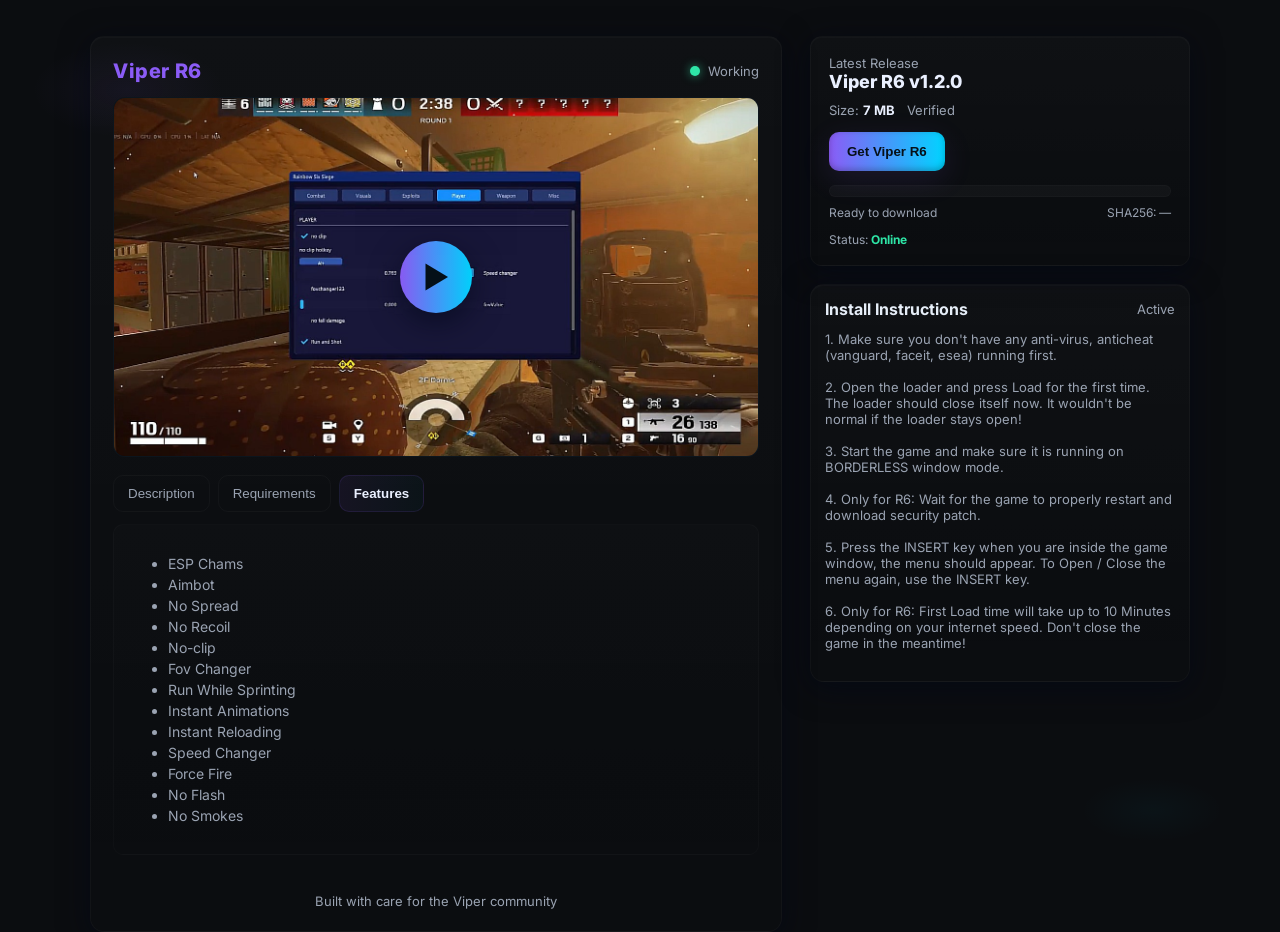
==== commit cc11abbb: "asfasdf" ====
--- a/index.html
+++ b/index.html
@@ -1,77 +1,498 @@
-
-<!doctype html><html lang="en-US" prefix="og: https://ogp.me/ns#" class="no-js" itemtype="https://schema.org/WebPage" itemscope><head><script data-no-optimize="1">var litespeed_docref=sessionStorage.getItem("litespeed_docref");litespeed_docref&&(Object.defineProperty(document,"referrer",{get:function(){return litespeed_docref}}),sessionStorage.removeItem("litespeed_docref"));</script> <meta charset="UTF-8"><meta name="viewport" content="width=device-width, initial-scale=1, minimum-scale=1"><style>img:is([sizes="auto" i], [sizes^="auto," i]) { contain-intrinsic-size: 3000px 1500px }</style><title>Wave Executor v3.4 - [Official Website] Windows Executor</title><meta name="description" content="Wave is a new generation windows executor developed by skilled developers of SPDM Team and CodeX."/><meta name="robots" content="follow, index, max-snippet:-1, max-video-preview:-1, max-image-preview:large"/><link rel="canonical" href="https://waveexecutor.online/" /><meta property="og:locale" content="en_US" /><meta property="og:type" content="website" /><meta property="og:title" content="Wave Executor v3.4 - [Official Website] Windows Executor" /><meta property="og:description" content="Wave is a new generation windows executor developed by skilled developers of SPDM Team and CodeX." /><meta property="og:url" content="https://waveexecutor.online/" /><meta property="og:site_name" content="Wave Executor" /><meta property="og:updated_time" content="2025-03-01T10:15:54+00:00" /><meta property="article:published_time" content="2024-02-26T12:22:16+00:00" /><meta property="article:modified_time" content="2025-03-01T10:15:54+00:00" /><meta name="twitter:card" content="summary_large_image" /><meta name="twitter:title" content="Wave Executor v3.4 - [Official Website] Windows Executor" /><meta name="twitter:description" content="Wave is a new generation windows executor developed by skilled developers of SPDM Team and CodeX." /><meta name="twitter:label1" content="Written by" /><meta name="twitter:data1" content="Kim Kar" /><meta name="twitter:label2" content="Time to read" /><meta name="twitter:data2" content="4 minutes" /> <script type="application/ld+json" class="rank-math-schema">{"@context":"https://schema.org","@graph":[{"@type":["Person","Organization"],"@id":"https://waveexecutor.com/#person","name":"Wave Executor","logo":{"@type":"ImageObject","@id":"https://waveexecutor.com/#logo","url":"https://waveexecutor.com/wp-content/uploads/2024/07/wave-logo_new-150x150.png","contentUrl":"https://waveexecutor.com/wp-content/uploads/2024/07/wave-logo_new-150x150.png","caption":"Wave Executor","inLanguage":"en-US"},"image":{"@type":"ImageObject","@id":"https://waveexecutor.com/#logo","url":"https://waveexecutor.com/wp-content/uploads/2024/07/wave-logo_new-150x150.png","contentUrl":"https://waveexecutor.com/wp-content/uploads/2024/07/wave-logo_new-150x150.png","caption":"Wave Executor","inLanguage":"en-US"}},{"@type":"WebSite","@id":"https://waveexecutor.com/#website","url":"https://waveexecutor.online","name":"Wave Executor","publisher":{"@id":"https://waveexecutor.com/#person"},"inLanguage":"en-US","potentialAction":{"@type":"SearchAction","target":"https://waveexecutor.com/?s={search_term_string}","query-input":"required name=search_term_string"}},{"@type":"ImageObject","@id":"https://waveexecutor.com/wp-content/uploads/2024/07/Wave-Executor_image.png","url":"https://waveexecutor.com/wp-content/uploads/2024/07/Wave-Executor_image.png","width":"200","height":"200","inLanguage":"en-US"},{"@type":"WebPage","@id":"https://waveexecutor.com/#webpage","url":"https://waveexecutor.com/","name":"Wave Executor v3.4 - [Official Website] Windows Executor","datePublished":"2024-02-26T12:22:16+00:00","dateModified":"2025-03-01T10:15:54+00:00","about":{"@id":"https://waveexecutor.com/#person"},"isPartOf":{"@id":"https://waveexecutor.com/#website"},"primaryImageOfPage":{"@id":"https://waveexecutor.com/wp-content/uploads/2024/07/Wave-Executor_image.png"},"inLanguage":"en-US"},{"@type":"Person","@id":"https://waveexecutor.com/author/wave/","name":"Kim Kar","url":"https://waveexecutor.com/author/wave/","image":{"@type":"ImageObject","@id":"https://waveexecutor.com/wp-content/litespeed/avatar/1d06b368d3bec52b33cac57e6e57be9e.jpg?ver=1740554835","url":"https://waveexecutor.com/wp-content/litespeed/avatar/1d06b368d3bec52b33cac57e6e57be9e.jpg?ver=1740554835","caption":"Kim Kar","inLanguage":"en-US"}},{"@type":"Article","headline":"Wave Executor v3.4 - [Official Website] Windows Executor","datePublished":"2024-02-26T12:22:16+00:00","dateModified":"2025-03-01T10:15:54+00:00","author":{"@id":"https://waveexecutor.com/author/wave/","name":"Kim Kar"},"publisher":{"@id":"https://waveexecutor.com/#person"},"description":"Wave is a new generation windows executor developed by skilled developers of SPDM Team and CodeX.","name":"Wave Executor v3.4 - [Official Website] Windows Executor","@id":"https://waveexecutor.com/#richSnippet","isPartOf":{"@id":"https://waveexecutor.com/#webpage"},"image":{"@id":"https://waveexecutor.com/wp-content/uploads/2024/07/Wave-Executor_image.png"},"inLanguage":"en-US","mainEntityOfPage":{"@id":"https://waveexecutor.com/#webpage"}}]}</script> <link rel="alternate" type="application/rss+xml" title="Wave Executor &raquo; Feed" href="https://waveexecutor.com/feed/" /><link rel="alternate" type="application/rss+xml" title="Wave Executor &raquo; Comments Feed" href="https://waveexecutor.com/comments/feed/" /> <script src="[data-uri]" defer></script> <link data-optimized="1" rel='stylesheet' id='wp-block-library-css' href='https://waveexecutor.com/wp-content/litespeed/css/f2af6b912a0679ac4d9d7e00d8643d19.css?ver=43d19' media='all' /><style id='classic-theme-styles-inline-css'>/*! This file is auto-generated */
-.wp-block-button__link{color:#fff;background-color:#32373c;border-radius:9999px;box-shadow:none;text-decoration:none;padding:calc(.667em + 2px) calc(1.333em + 2px);font-size:1.125em}.wp-block-file__button{background:#32373c;color:#fff;text-decoration:none}</style><style id='global-styles-inline-css'>:root{--wp--preset--aspect-ratio--square: 1;--wp--preset--aspect-ratio--4-3: 4/3;--wp--preset--aspect-ratio--3-4: 3/4;--wp--preset--aspect-ratio--3-2: 3/2;--wp--preset--aspect-ratio--2-3: 2/3;--wp--preset--aspect-ratio--16-9: 16/9;--wp--preset--aspect-ratio--9-16: 9/16;--wp--preset--color--black: #000000;--wp--preset--color--cyan-bluish-gray: #abb8c3;--wp--preset--color--white: #ffffff;--wp--preset--color--pale-pink: #f78da7;--wp--preset--color--vivid-red: #cf2e2e;--wp--preset--color--luminous-vivid-orange: #ff6900;--wp--preset--color--luminous-vivid-amber: #fcb900;--wp--preset--color--light-green-cyan: #7bdcb5;--wp--preset--color--vivid-green-cyan: #00d084;--wp--preset--color--pale-cyan-blue: #8ed1fc;--wp--preset--color--vivid-cyan-blue: #0693e3;--wp--preset--color--vivid-purple: #9b51e0;--wp--preset--color--theme-palette-1: var(--global-palette1);--wp--preset--color--theme-palette-2: var(--global-palette2);--wp--preset--color--theme-palette-3: var(--global-palette3);--wp--preset--color--theme-palette-4: var(--global-palette4);--wp--preset--color--theme-palette-5: var(--global-palette5);--wp--preset--color--theme-palette-6: var(--global-palette6);--wp--preset--color--theme-palette-7: var(--global-palette7);--wp--preset--color--theme-palette-8: var(--global-palette8);--wp--preset--color--theme-palette-9: var(--global-palette9);--wp--preset--gradient--vivid-cyan-blue-to-vivid-purple: linear-gradient(135deg,rgba(6,147,227,1) 0%,rgb(155,81,224) 100%);--wp--preset--gradient--light-green-cyan-to-vivid-green-cyan: linear-gradient(135deg,rgb(122,220,180) 0%,rgb(0,208,130) 100%);--wp--preset--gradient--luminous-vivid-amber-to-luminous-vivid-orange: linear-gradient(135deg,rgba(252,185,0,1) 0%,rgba(255,105,0,1) 100%);--wp--preset--gradient--luminous-vivid-orange-to-vivid-red: linear-gradient(135deg,rgba(255,105,0,1) 0%,rgb(207,46,46) 100%);--wp--preset--gradient--very-light-gray-to-cyan-bluish-gray: linear-gradient(135deg,rgb(238,238,238) 0%,rgb(169,184,195) 100%);--wp--preset--gradient--cool-to-warm-spectrum: linear-gradient(135deg,rgb(74,234,220) 0%,rgb(151,120,209) 20%,rgb(207,42,186) 40%,rgb(238,44,130) 60%,rgb(251,105,98) 80%,rgb(254,248,76) 100%);--wp--preset--gradient--blush-light-purple: linear-gradient(135deg,rgb(255,206,236) 0%,rgb(152,150,240) 100%);--wp--preset--gradient--blush-bordeaux: linear-gradient(135deg,rgb(254,205,165) 0%,rgb(254,45,45) 50%,rgb(107,0,62) 100%);--wp--preset--gradient--luminous-dusk: linear-gradient(135deg,rgb(255,203,112) 0%,rgb(199,81,192) 50%,rgb(65,88,208) 100%);--wp--preset--gradient--pale-ocean: linear-gradient(135deg,rgb(255,245,203) 0%,rgb(182,227,212) 50%,rgb(51,167,181) 100%);--wp--preset--gradient--electric-grass: linear-gradient(135deg,rgb(202,248,128) 0%,rgb(113,206,126) 100%);--wp--preset--gradient--midnight: linear-gradient(135deg,rgb(2,3,129) 0%,rgb(40,116,252) 100%);--wp--preset--font-size--small: var(--global-font-size-small);--wp--preset--font-size--medium: var(--global-font-size-medium);--wp--preset--font-size--large: var(--global-font-size-large);--wp--preset--font-size--x-large: 42px;--wp--preset--font-size--larger: var(--global-font-size-larger);--wp--preset--font-size--xxlarge: var(--global-font-size-xxlarge);--wp--preset--spacing--20: 0.44rem;--wp--preset--spacing--30: 0.67rem;--wp--preset--spacing--40: 1rem;--wp--preset--spacing--50: 1.5rem;--wp--preset--spacing--60: 2.25rem;--wp--preset--spacing--70: 3.38rem;--wp--preset--spacing--80: 5.06rem;--wp--preset--shadow--natural: 6px 6px 9px rgba(0, 0, 0, 0.2);--wp--preset--shadow--deep: 12px 12px 50px rgba(0, 0, 0, 0.4);--wp--preset--shadow--sharp: 6px 6px 0px rgba(0, 0, 0, 0.2);--wp--preset--shadow--outlined: 6px 6px 0px -3px rgba(255, 255, 255, 1), 6px 6px rgba(0, 0, 0, 1);--wp--preset--shadow--crisp: 6px 6px 0px rgba(0, 0, 0, 1);}:where(.is-layout-flex){gap: 0.5em;}:where(.is-layout-grid){gap: 0.5em;}body .is-layout-flex{display: flex;}.is-layout-flex{flex-wrap: wrap;align-items: center;}.is-layout-flex > :is(*, div){margin: 0;}body .is-layout-grid{display: grid;}.is-layout-grid > :is(*, div){margin: 0;}:where(.wp-block-columns.is-layout-flex){gap: 2em;}:where(.wp-block-columns.is-layout-grid){gap: 2em;}:where(.wp-block-post-template.is-layout-flex){gap: 1.25em;}:where(.wp-block-post-template.is-layout-grid){gap: 1.25em;}.has-black-color{color: var(--wp--preset--color--black) !important;}.has-cyan-bluish-gray-color{color: var(--wp--preset--color--cyan-bluish-gray) !important;}.has-white-color{color: var(--wp--preset--color--white) !important;}.has-pale-pink-color{color: var(--wp--preset--color--pale-pink) !important;}.has-vivid-red-color{color: var(--wp--preset--color--vivid-red) !important;}.has-luminous-vivid-orange-color{color: var(--wp--preset--color--luminous-vivid-orange) !important;}.has-luminous-vivid-amber-color{color: var(--wp--preset--color--luminous-vivid-amber) !important;}.has-light-green-cyan-color{color: var(--wp--preset--color--light-green-cyan) !important;}.has-vivid-green-cyan-color{color: var(--wp--preset--color--vivid-green-cyan) !important;}.has-pale-cyan-blue-color{color: var(--wp--preset--color--pale-cyan-blue) !important;}.has-vivid-cyan-blue-color{color: var(--wp--preset--color--vivid-cyan-blue) !important;}.has-vivid-purple-color{color: var(--wp--preset--color--vivid-purple) !important;}.has-black-background-color{background-color: var(--wp--preset--color--black) !important;}.has-cyan-bluish-gray-background-color{background-color: var(--wp--preset--color--cyan-bluish-gray) !important;}.has-white-background-color{background-color: var(--wp--preset--color--white) !important;}.has-pale-pink-background-color{background-color: var(--wp--preset--color--pale-pink) !important;}.has-vivid-red-background-color{background-color: var(--wp--preset--color--vivid-red) !important;}.has-luminous-vivid-orange-background-color{background-color: var(--wp--preset--color--luminous-vivid-orange) !important;}.has-luminous-vivid-amber-background-color{background-color: var(--wp--preset--color--luminous-vivid-amber) !important;}.has-light-green-cyan-background-color{background-color: var(--wp--preset--color--light-green-cyan) !important;}.has-vivid-green-cyan-background-color{background-color: var(--wp--preset--color--vivid-green-cyan) !important;}.has-pale-cyan-blue-background-color{background-color: var(--wp--preset--color--pale-cyan-blue) !important;}.has-vivid-cyan-blue-background-color{background-color: var(--wp--preset--color--vivid-cyan-blue) !important;}.has-vivid-purple-background-color{background-color: var(--wp--preset--color--vivid-purple) !important;}.has-black-border-color{border-color: var(--wp--preset--color--black) !important;}.has-cyan-bluish-gray-border-color{border-color: var(--wp--preset--color--cyan-bluish-gray) !important;}.has-white-border-color{border-color: var(--wp--preset--color--white) !important;}.has-pale-pink-border-color{border-color: var(--wp--preset--color--pale-pink) !important;}.has-vivid-red-border-color{border-color: var(--wp--preset--color--vivid-red) !important;}.has-luminous-vivid-orange-border-color{border-color: var(--wp--preset--color--luminous-vivid-orange) !important;}.has-luminous-vivid-amber-border-color{border-color: var(--wp--preset--color--luminous-vivid-amber) !important;}.has-light-green-cyan-border-color{border-color: var(--wp--preset--color--light-green-cyan) !important;}.has-vivid-green-cyan-border-color{border-color: var(--wp--preset--color--vivid-green-cyan) !important;}.has-pale-cyan-blue-border-color{border-color: var(--wp--preset--color--pale-cyan-blue) !important;}.has-vivid-cyan-blue-border-color{border-color: var(--wp--preset--color--vivid-cyan-blue) !important;}.has-vivid-purple-border-color{border-color: var(--wp--preset--color--vivid-purple) !important;}.has-vivid-cyan-blue-to-vivid-purple-gradient-background{background: var(--wp--preset--gradient--vivid-cyan-blue-to-vivid-purple) !important;}.has-light-green-cyan-to-vivid-green-cyan-gradient-background{background: var(--wp--preset--gradient--light-green-cyan-to-vivid-green-cyan) !important;}.has-luminous-vivid-amber-to-luminous-vivid-orange-gradient-background{background: var(--wp--preset--gradient--luminous-vivid-amber-to-luminous-vivid-orange) !important;}.has-luminous-vivid-orange-to-vivid-red-gradient-background{background: var(--wp--preset--gradient--luminous-vivid-orange-to-vivid-red) !important;}.has-very-light-gray-to-cyan-bluish-gray-gradient-background{background: var(--wp--preset--gradient--very-light-gray-to-cyan-bluish-gray) !important;}.has-cool-to-warm-spectrum-gradient-background{background: var(--wp--preset--gradient--cool-to-warm-spectrum) !important;}.has-blush-light-purple-gradient-background{background: var(--wp--preset--gradient--blush-light-purple) !important;}.has-blush-bordeaux-gradient-background{background: var(--wp--preset--gradient--blush-bordeaux) !important;}.has-luminous-dusk-gradient-background{background: var(--wp--preset--gradient--luminous-dusk) !important;}.has-pale-ocean-gradient-background{background: var(--wp--preset--gradient--pale-ocean) !important;}.has-electric-grass-gradient-background{background: var(--wp--preset--gradient--electric-grass) !important;}.has-midnight-gradient-background{background: var(--wp--preset--gradient--midnight) !important;}.has-small-font-size{font-size: var(--wp--preset--font-size--small) !important;}.has-medium-font-size{font-size: var(--wp--preset--font-size--medium) !important;}.has-large-font-size{font-size: var(--wp--preset--font-size--large) !important;}.has-x-large-font-size{font-size: var(--wp--preset--font-size--x-large) !important;}
-:where(.wp-block-post-template.is-layout-flex){gap: 1.25em;}:where(.wp-block-post-template.is-layout-grid){gap: 1.25em;}
-:where(.wp-block-columns.is-layout-flex){gap: 2em;}:where(.wp-block-columns.is-layout-grid){gap: 2em;}
-:root :where(.wp-block-pullquote){font-size: 1.5em;line-height: 1.6;}</style><link data-optimized="1" rel='stylesheet' id='kadence-global-css' href='https://waveexecutor.com/wp-content/litespeed/css/c61c9cae3dd4240aa05e213375701692.css?ver=01692' media='all' /><style id='kadence-global-inline-css'>/* Kadence Base CSS */
-:root{--global-palette1:#2351ff;--global-palette2:#0032ef;--global-palette3:#ffffff;--global-palette4:#ebecfb;--global-palette5:#dedef4;--global-palette6:#b9b9dd;--global-palette7:#2266ae;--global-palette8:#04233b;--global-palette9:#3c6ea8;--global-palette9rgb:60, 110, 168;--global-palette-highlight:var(--global-palette1);--global-palette-highlight-alt:var(--global-palette2);--global-palette-highlight-alt2:var(--global-palette9);--global-palette-btn-bg:var(--global-palette1);--global-palette-btn-bg-hover:var(--global-palette2);--global-palette-btn:#ffffff;--global-palette-btn-hover:#ffffff;--global-body-font-family:Overpass, sans-serif;--global-heading-font-family:'DM Sans', sans-serif;--global-primary-nav-font-family:inherit;--global-fallback-font:sans-serif;--global-display-fallback-font:sans-serif;--global-content-width:1290px;--global-content-narrow-width:842px;--global-content-edge-padding:1.5rem;--global-content-boxed-padding:2rem;--global-calc-content-width:calc(1290px - var(--global-content-edge-padding) - var(--global-content-edge-padding) );--wp--style--global--content-size:var(--global-calc-content-width);}.wp-site-blocks{--global-vw:calc( 100vw - ( 0.5 * var(--scrollbar-offset)));}body{background:var(--global-palette8);}body, input, select, optgroup, textarea{font-style:normal;font-weight:normal;font-size:17px;line-height:1.6;font-family:var(--global-body-font-family);color:var(--global-palette4);}.content-bg, body.content-style-unboxed .site{background:var(--global-palette9);}h1,h2,h3,h4,h5,h6{font-family:var(--global-heading-font-family);}h1{font-style:normal;font-weight:700;font-size:60px;line-height:1.5;letter-spacing:-1px;color:var(--global-palette3);}h2{font-style:normal;font-weight:700;font-size:36px;line-height:1.3;color:var(--global-palette3);}h3{font-style:normal;font-weight:700;font-size:34px;line-height:1.2;color:var(--global-palette3);}h4{font-style:normal;font-weight:700;font-size:28px;line-height:1.2;color:var(--global-palette3);}h5{font-style:normal;font-weight:700;font-size:24px;line-height:1.2;letter-spacing:-0.3px;color:var(--global-palette5);}h6{font-style:normal;font-weight:700;font-size:17px;line-height:1.2;letter-spacing:0.7px;color:var(--global-palette5);}.entry-hero h1{font-style:normal;}@media all and (max-width: 1024px){h1{font-size:50px;line-height:1.3;}h2{font-size:32px;}}@media all and (max-width: 767px){h1{font-size:45px;line-height:1.2;}h2{font-size:28px;}}.entry-hero .kadence-breadcrumbs{max-width:1290px;}.site-container, .site-header-row-layout-contained, .site-footer-row-layout-contained, .entry-hero-layout-contained, .comments-area, .alignfull > .wp-block-cover__inner-container, .alignwide > .wp-block-cover__inner-container{max-width:var(--global-content-width);}.content-width-narrow .content-container.site-container, .content-width-narrow .hero-container.site-container{max-width:var(--global-content-narrow-width);}@media all and (min-width: 1520px){.wp-site-blocks .content-container  .alignwide{margin-left:-115px;margin-right:-115px;width:unset;max-width:unset;}}@media all and (min-width: 1102px){.content-width-narrow .wp-site-blocks .content-container .alignwide{margin-left:-130px;margin-right:-130px;width:unset;max-width:unset;}}.content-style-boxed .wp-site-blocks .entry-content .alignwide{margin-left:calc( -1 * var( --global-content-boxed-padding ) );margin-right:calc( -1 * var( --global-content-boxed-padding ) );}.content-area{margin-top:5rem;margin-bottom:5rem;}@media all and (max-width: 1024px){.content-area{margin-top:3rem;margin-bottom:3rem;}}@media all and (max-width: 767px){.content-area{margin-top:2rem;margin-bottom:2rem;}}@media all and (max-width: 1024px){:root{--global-content-boxed-padding:2rem;}}@media all and (max-width: 767px){:root{--global-content-boxed-padding:1.5rem;}}.entry-content-wrap{padding:2rem;}@media all and (max-width: 1024px){.entry-content-wrap{padding:2rem;}}@media all and (max-width: 767px){.entry-content-wrap{padding:1.5rem;}}.entry.single-entry{box-shadow:0px 15px 15px -10px rgba(0,0,0,0.05);}.entry.loop-entry{box-shadow:0px 15px 15px -10px rgba(0,0,0,0);}.loop-entry .entry-content-wrap{padding:2.2rem;}@media all and (max-width: 1024px){.loop-entry .entry-content-wrap{padding:2rem;}}@media all and (max-width: 767px){.loop-entry .entry-content-wrap{padding:1.5rem;}}button, .button, .wp-block-button__link, input[type="button"], input[type="reset"], input[type="submit"], .fl-button, .elementor-button-wrapper .elementor-button, .wc-block-components-checkout-place-order-button, .wc-block-cart__submit{font-style:normal;font-weight:normal;font-size:15px;line-height:1;letter-spacing:0.7px;text-transform:uppercase;border-radius:0px;padding:20px 40px 20px 40px;box-shadow:0px 0px 0px -7px rgba(0,0,0,0);}.wp-block-button.is-style-outline .wp-block-button__link{padding:20px 40px 20px 40px;}button:hover, button:focus, button:active, .button:hover, .button:focus, .button:active, .wp-block-button__link:hover, .wp-block-button__link:focus, .wp-block-button__link:active, input[type="button"]:hover, input[type="button"]:focus, input[type="button"]:active, input[type="reset"]:hover, input[type="reset"]:focus, input[type="reset"]:active, input[type="submit"]:hover, input[type="submit"]:focus, input[type="submit"]:active, .elementor-button-wrapper .elementor-button:hover, .elementor-button-wrapper .elementor-button:focus, .elementor-button-wrapper .elementor-button:active, .wc-block-cart__submit:hover{box-shadow:0px 15px 25px -7px rgba(255,51,102,0);}.kb-button.kb-btn-global-outline.kb-btn-global-inherit{padding-top:calc(20px - 2px);padding-right:calc(40px - 2px);padding-bottom:calc(20px - 2px);padding-left:calc(40px - 2px);}@media all and (min-width: 1025px){.transparent-header .entry-hero .entry-hero-container-inner{padding-top:80px;}}@media all and (max-width: 1024px){.mobile-transparent-header .entry-hero .entry-hero-container-inner{padding-top:80px;}}@media all and (max-width: 767px){.mobile-transparent-header .entry-hero .entry-hero-container-inner{padding-top:80px;}}.entry-hero.page-hero-section .entry-header{min-height:240px;}@media all and (max-width: 1024px){.entry-hero.page-hero-section .entry-header{min-height:180px;}}.loop-entry.type-post h2.entry-title{font-style:normal;font-size:25px;color:var(--global-palette4);}
-/* Kadence Header CSS */
-@media all and (max-width: 1024px){.mobile-transparent-header #masthead{position:absolute;left:0px;right:0px;z-index:100;}.kadence-scrollbar-fixer.mobile-transparent-header #masthead{right:var(--scrollbar-offset,0);}.mobile-transparent-header #masthead, .mobile-transparent-header .site-top-header-wrap .site-header-row-container-inner, .mobile-transparent-header .site-main-header-wrap .site-header-row-container-inner, .mobile-transparent-header .site-bottom-header-wrap .site-header-row-container-inner{background:transparent;}.site-header-row-tablet-layout-fullwidth, .site-header-row-tablet-layout-standard{padding:0px;}}@media all and (min-width: 1025px){.transparent-header #masthead{position:absolute;left:0px;right:0px;z-index:100;}.transparent-header.kadence-scrollbar-fixer #masthead{right:var(--scrollbar-offset,0);}.transparent-header #masthead, .transparent-header .site-top-header-wrap .site-header-row-container-inner, .transparent-header .site-main-header-wrap .site-header-row-container-inner, .transparent-header .site-bottom-header-wrap .site-header-row-container-inner{background:transparent;}}.site-branding a.brand img{max-width:52px;}.site-branding a.brand img.svg-logo-image{width:52px;}.site-branding{padding:0px 40px 0px 0px;}.site-branding .site-title{font-style:normal;font-weight:700;font-size:26px;line-height:1.2;font-family:var(--global-heading-font-family, inherit);color:var(--global-palette3);}#masthead, #masthead .kadence-sticky-header.item-is-fixed:not(.item-at-start):not(.site-header-row-container):not(.site-main-header-wrap), #masthead .kadence-sticky-header.item-is-fixed:not(.item-at-start) > .site-header-row-container-inner{background:#2a5585;}.site-main-header-inner-wrap{min-height:80px;}.header-navigation[class*="header-navigation-style-underline"] .header-menu-container.primary-menu-container>ul>li>a:after{width:calc( 100% - 1.5em);}.main-navigation .primary-menu-container > ul > li.menu-item > a{padding-left:calc(1.5em / 2);padding-right:calc(1.5em / 2);padding-top:0.2em;padding-bottom:0.2em;color:var(--global-palette3);}.main-navigation .primary-menu-container > ul > li.menu-item .dropdown-nav-special-toggle{right:calc(1.5em / 2);}.main-navigation .primary-menu-container > ul li.menu-item > a{font-style:normal;font-weight:400;font-size:16px;letter-spacing:0.7px;text-transform:uppercase;}.main-navigation .primary-menu-container > ul > li.menu-item > a:hover{color:#59a0ec;}.main-navigation .primary-menu-container > ul > li.menu-item.current-menu-item > a{color:#6f9edd;}.header-navigation .header-menu-container ul ul.sub-menu, .header-navigation .header-menu-container ul ul.submenu{background:var(--global-palette9);box-shadow:0px 2px 40px 0px rgba(0,0,0,0.1);}.header-navigation .header-menu-container ul ul li.menu-item, .header-menu-container ul.menu > li.kadence-menu-mega-enabled > ul > li.menu-item > a{border-bottom:1px solid var(--global-palette7);}.header-navigation .header-menu-container ul ul li.menu-item > a{width:200px;padding-top:1em;padding-bottom:1em;color:var(--global-palette3);font-style:normal;font-weight:500;font-size:15px;line-height:1;font-family:'DM Sans', sans-serif;}.header-navigation .header-menu-container ul ul li.menu-item > a:hover{color:var(--global-palette1);background:var(--global-palette9);}.header-navigation .header-menu-container ul ul li.menu-item.current-menu-item > a{color:var(--global-palette1);background:var(--global-palette9);}.mobile-toggle-open-container .menu-toggle-open, .mobile-toggle-open-container .menu-toggle-open:focus{color:var(--global-palette3);padding:0.4em 0.6em 0.4em 0.6em;font-size:14px;}.mobile-toggle-open-container .menu-toggle-open.menu-toggle-style-bordered{border:1px solid currentColor;}.mobile-toggle-open-container .menu-toggle-open .menu-toggle-icon{font-size:36px;}.mobile-toggle-open-container .menu-toggle-open:hover, .mobile-toggle-open-container .menu-toggle-open:focus-visible{color:var(--global-palette-highlight);}.mobile-navigation ul li{font-style:normal;font-size:20px;line-height:1;}.mobile-navigation ul li a{padding-top:1em;padding-bottom:1em;}.mobile-navigation ul li > a, .mobile-navigation ul li.menu-item-has-children > .drawer-nav-drop-wrap{color:var(--global-palette3);}.mobile-navigation ul li > a:hover, .mobile-navigation ul li.menu-item-has-children > .drawer-nav-drop-wrap:hover{color:var(--global-palette2);}.mobile-navigation ul li.current-menu-item > a, .mobile-navigation ul li.current-menu-item.menu-item-has-children > .drawer-nav-drop-wrap{color:var(--global-palette2);}.mobile-navigation ul li.menu-item-has-children .drawer-nav-drop-wrap, .mobile-navigation ul li:not(.menu-item-has-children) a{border-bottom:1px solid rgba(211,199,183,0.43);}.mobile-navigation:not(.drawer-navigation-parent-toggle-true) ul li.menu-item-has-children .drawer-nav-drop-wrap button{border-left:1px solid rgba(211,199,183,0.43);}#mobile-drawer .drawer-inner, #mobile-drawer.popup-drawer-layout-fullwidth.popup-drawer-animation-slice .pop-portion-bg, #mobile-drawer.popup-drawer-layout-fullwidth.popup-drawer-animation-slice.pop-animated.show-drawer .drawer-inner{background:var(--global-palette7);}#mobile-drawer .drawer-header .drawer-toggle{padding:0.6em 0.15em 0.6em 0.15em;font-size:24px;}#mobile-drawer .drawer-header .drawer-toggle, #mobile-drawer .drawer-header .drawer-toggle:focus{color:var(--global-palette3);}#mobile-drawer .drawer-header .drawer-toggle:hover, #mobile-drawer .drawer-header .drawer-toggle:focus:hover{color:var(--global-palette2);}.header-social-wrap .header-social-inner-wrap{font-size:2em;gap:0.3em;}.header-social-wrap .header-social-inner-wrap .social-button{background:rgba(0,0,0,0);border:2px none transparent;border-radius:3px;}.header-social-wrap .header-social-inner-wrap .social-button:hover{color:var(--global-palette1);}
-/* Kadence Footer CSS */
-#colophon{background:var(--global-palette7);}.site-bottom-footer-wrap .site-footer-row-container-inner{font-style:normal;color:#ffffff;}.site-bottom-footer-inner-wrap{min-height:80px;padding-top:10px;padding-bottom:10px;grid-column-gap:30px;}.site-bottom-footer-inner-wrap .widget{margin-bottom:30px;}.site-bottom-footer-inner-wrap .widget-area .widget-title{font-style:normal;color:#ffffff;}.site-bottom-footer-inner-wrap .site-footer-section:not(:last-child):after{right:calc(-30px / 2);}@media all and (max-width: 1024px){.site-bottom-footer-inner-wrap{padding-top:40px;padding-bottom:49px;grid-column-gap:0px;}.site-bottom-footer-inner-wrap .widget{margin-bottom:0px;}.site-bottom-footer-inner-wrap .site-footer-section:not(:last-child):after{right:calc(-0px / 2);}}.footer-social-wrap .footer-social-inner-wrap{font-size:1em;gap:0.3em;}.site-footer .site-footer-wrap .site-footer-section .footer-social-wrap .footer-social-inner-wrap .social-button{color:var(--global-palette4);background:rgba(0,0,0,0);border:2px none transparent;border-radius:3px;}.site-footer .site-footer-wrap .site-footer-section .footer-social-wrap .footer-social-inner-wrap .social-button:hover{background:var(--global-palette2);}#colophon .footer-html{font-style:normal;color:var(--global-palette4);}#colophon .site-footer-row-container .site-footer-row .footer-html a{color:var(--global-palette4);}#colophon .site-footer-row-container .site-footer-row .footer-html a:hover{color:var(--global-palette1);}</style><link data-optimized="1" rel='stylesheet' id='kadence-header-css' href='https://waveexecutor.com/wp-content/litespeed/css/426b536e109271eb649282e3c308d4c6.css?ver=8d4c6' media='all' /><link data-optimized="1" rel='stylesheet' id='kadence-content-css' href='https://waveexecutor.com/wp-content/litespeed/css/7bb51369f7ec38ba04b9855ab33f56d8.css?ver=f56d8' media='all' /><link data-optimized="1" rel='stylesheet' id='kadence-footer-css' href='https://waveexecutor.com/wp-content/litespeed/css/6c859ff1e3d5210f564ef84ba78fa3ce.css?ver=fa3ce' media='all' /><link data-optimized="1" rel='stylesheet' id='kadence-blocks-rowlayout-css' href='https://waveexecutor.com/wp-content/litespeed/css/4fd1c11b4d1569d46bc0d6c903a2e05d.css?ver=2e05d' media='all' /><link data-optimized="1" rel='stylesheet' id='kadence-blocks-column-css' href='https://waveexecutor.com/wp-content/litespeed/css/88d7568df812ce4e523103eba72c4ca6.css?ver=c4ca6' media='all' /><style id='kadence-blocks-advancedheading-inline-css'>.wp-block-kadence-advancedheading mark{background:transparent;border-style:solid;border-width:0}.wp-block-kadence-advancedheading mark.kt-highlight{color:#f76a0c;}.kb-adv-heading-icon{display: inline-flex;justify-content: center;align-items: center;} .is-layout-constrained > .kb-advanced-heading-link {display: block;}.single-content .kadence-advanced-heading-wrapper h1, .single-content .kadence-advanced-heading-wrapper h2, .single-content .kadence-advanced-heading-wrapper h3, .single-content .kadence-advanced-heading-wrapper h4, .single-content .kadence-advanced-heading-wrapper h5, .single-content .kadence-advanced-heading-wrapper h6 {margin: 1.5em 0 .5em;}.single-content .kadence-advanced-heading-wrapper+* { margin-top:0;}</style><link data-optimized="1" rel='stylesheet' id='kadence-blocks-image-css' href='https://waveexecutor.com/wp-content/litespeed/css/9a843dbd4d064ba47dc6977b4e1d34c6.css?ver=d34c6' media='all' /><link data-optimized="1" rel='stylesheet' id='kadence-blocks-infobox-css' href='https://waveexecutor.com/wp-content/litespeed/css/806ab6ad2dae2bc916688e99ba5bc9c6.css?ver=bc9c6' media='all' /><link data-optimized="1" rel='stylesheet' id='kadence-blocks-accordion-css' href='https://waveexecutor.com/wp-content/litespeed/css/0a53ee60ee1bcf733ba14e0cdbfbc211.css?ver=bc211' media='all' /><link data-optimized="1" rel='stylesheet' id='kadence-rankmath-css' href='https://waveexecutor.com/wp-content/litespeed/css/5ea9a2c6880d456834699ed0ef5ee3b4.css?ver=ee3b4' media='all' /><style id='kadence-blocks-global-variables-inline-css'>:root {--global-kb-font-size-sm:clamp(0.8rem, 0.73rem + 0.217vw, 0.9rem);--global-kb-font-size-md:clamp(1.1rem, 0.995rem + 0.326vw, 1.25rem);--global-kb-font-size-lg:clamp(1.75rem, 1.576rem + 0.543vw, 2rem);--global-kb-font-size-xl:clamp(2.25rem, 1.728rem + 1.63vw, 3rem);--global-kb-font-size-xxl:clamp(2.5rem, 1.456rem + 3.26vw, 4rem);--global-kb-font-size-xxxl:clamp(2.75rem, 0.489rem + 7.065vw, 6rem);}</style><style id='kadence_blocks_css-inline-css'>.kb-row-layout-id27_e88774-ef > .kt-row-column-wrap{align-content:center;}:where(.kb-row-layout-id27_e88774-ef > .kt-row-column-wrap) > .wp-block-kadence-column{justify-content:center;}.kb-row-layout-id27_e88774-ef > .kt-row-column-wrap{column-gap:var(--global-kb-gap-lg, 4rem);max-width:var( --global-content-width, 1290px );padding-left:var(--global-content-edge-padding);padding-right:var(--global-content-edge-padding);padding-top:var(--global-kb-spacing-4xl, 8rem);padding-bottom:var(--global-kb-spacing-5xl, 10rem);grid-template-columns:minmax(0, calc(55% - ((var(--global-kb-gap-lg, 4rem) * 1 )/2)))minmax(0, calc(45% - ((var(--global-kb-gap-lg, 4rem) * 1 )/2)));}.kb-row-layout-id27_e88774-ef .kt-row-layout-bottom-sep{height:100px;}.kb-row-layout-id27_e88774-ef .kt-row-layout-bottom-sep svg{fill:var(--global-palette9, #ffffff)!important;}@media all and (max-width: 1024px){.kb-row-layout-id27_e88774-ef > .kt-row-column-wrap{grid-template-columns:minmax(0, 2fr) minmax(0, 1fr);}}@media all and (max-width: 1024px){.kb-row-layout-id27_e88774-ef .kt-row-layout-bottom-sep{height:80px;}}@media all and (max-width: 767px){.kb-row-layout-id27_e88774-ef > .kt-row-column-wrap{padding-top:var(--global-kb-spacing-3xl, 6.5rem);padding-bottom:var(--global-kb-spacing-3xl, 6.5rem);grid-template-columns:minmax(0, 1fr);}.kb-row-layout-id27_e88774-ef .kt-row-layout-bottom-sep{height:60px;}}.kadence-column27_80a6a8-0b > .kt-inside-inner-col{column-gap:var(--global-kb-gap-sm, 1rem);}.kadence-column27_80a6a8-0b > .kt-inside-inner-col{flex-direction:column;}.kadence-column27_80a6a8-0b > .kt-inside-inner-col > .aligncenter{width:100%;}@media all and (max-width: 1024px){.kadence-column27_80a6a8-0b > .kt-inside-inner-col{flex-direction:column;}}@media all and (max-width: 767px){.kadence-column27_80a6a8-0b > .kt-inside-inner-col{flex-direction:column;}}.wp-block-kadence-advancedheading.kt-adv-heading27_b38b6c-49, .wp-block-kadence-advancedheading.kt-adv-heading27_b38b6c-49[data-kb-block="kb-adv-heading27_b38b6c-49"]{margin-top:0px;margin-bottom:var(--global-kb-spacing-sm, 1.5rem);text-align:center;font-size:var(--global-kb-font-size-xl, 3rem);line-height:1;text-transform:uppercase;}.wp-block-kadence-advancedheading.kt-adv-heading27_b38b6c-49 mark.kt-highlight, .wp-block-kadence-advancedheading.kt-adv-heading27_b38b6c-49[data-kb-block="kb-adv-heading27_b38b6c-49"] mark.kt-highlight{-webkit-box-decoration-break:clone;box-decoration-break:clone;}@media all and (max-width: 1024px){.wp-block-kadence-advancedheading.kt-adv-heading27_b38b6c-49, .wp-block-kadence-advancedheading.kt-adv-heading27_b38b6c-49[data-kb-block="kb-adv-heading27_b38b6c-49"]{font-size:80px;}}@media all and (max-width: 767px){.wp-block-kadence-advancedheading.kt-adv-heading27_b38b6c-49, .wp-block-kadence-advancedheading.kt-adv-heading27_b38b6c-49[data-kb-block="kb-adv-heading27_b38b6c-49"]{font-size:40px;line-height:1.2;}}.wp-block-kadence-advancedheading.kt-adv-heading27_d0bea1-74, .wp-block-kadence-advancedheading.kt-adv-heading27_d0bea1-74[data-kb-block="kb-adv-heading27_d0bea1-74"]{max-width:550px;margin-right:auto;margin-left:auto;margin-bottom:var(--global-kb-spacing-sm, 1.5rem);text-align:center;}.wp-block-kadence-advancedheading.kt-adv-heading27_d0bea1-74 mark.kt-highlight, .wp-block-kadence-advancedheading.kt-adv-heading27_d0bea1-74[data-kb-block="kb-adv-heading27_d0bea1-74"] mark.kt-highlight{-webkit-box-decoration-break:clone;box-decoration-break:clone;}.kadence-column27_936bc2-0a > .kt-inside-inner-col{column-gap:var(--global-kb-gap-sm, 1rem);}.kadence-column27_936bc2-0a > .kt-inside-inner-col{flex-direction:column;}.kadence-column27_936bc2-0a > .kt-inside-inner-col > .aligncenter{width:100%;}.kadence-column27_936bc2-0a, .kt-inside-inner-col > .kadence-column27_936bc2-0a:not(.specificity){margin-bottom:-30px;}@media all and (max-width: 1024px){.kadence-column27_936bc2-0a > .kt-inside-inner-col{flex-direction:column;}}@media all and (max-width: 767px){.kadence-column27_936bc2-0a > .kt-inside-inner-col{flex-direction:column;}.kadence-column27_936bc2-0a, .kt-inside-inner-col > .kadence-column27_936bc2-0a:not(.specificity){margin-bottom:0px;}}.wp-block-kadence-image.kb-image27_1152d2-b8:not(.kb-specificity-added):not(.kb-extra-specificity-added){margin-bottom:0px;margin-left:0px;}.kb-image27_1152d2-b8.kb-image-is-ratio-size, .kb-image27_1152d2-b8 .kb-image-is-ratio-size{max-width:510px;width:100%;}.wp-block-kadence-column > .kt-inside-inner-col > .kb-image27_1152d2-b8.kb-image-is-ratio-size, .wp-block-kadence-column > .kt-inside-inner-col > .kb-image27_1152d2-b8 .kb-image-is-ratio-size{align-self:unset;}.kb-image27_1152d2-b8{max-width:510px;}.image-is-svg.kb-image27_1152d2-b8{-webkit-flex:0 1 100%;flex:0 1 100%;}.image-is-svg.kb-image27_1152d2-b8 img{width:100%;}.kb-image27_1152d2-b8 .kb-image-has-overlay:after{opacity:0.3;border-top-left-radius:60px;border-top-right-radius:60px;border-bottom-right-radius:60px;border-bottom-left-radius:0px;}.kb-image27_1152d2-b8 img.kb-img, .kb-image27_1152d2-b8 .kb-img img{border-top-left-radius:60px;border-top-right-radius:60px;border-bottom-right-radius:60px;border-bottom-left-radius:0px;}@media all and (max-width: 1024px){.wp-block-kadence-image.kb-image27_1152d2-b8:not(.kb-specificity-added):not(.kb-extra-specificity-added){margin-left:0px;}}@media all and (max-width: 767px){.wp-block-kadence-image.kb-image27_1152d2-b8:not(.kb-specificity-added):not(.kb-extra-specificity-added){margin-left:0px;}}.kadence-column27_05e0b4-76 > .kt-inside-inner-col{padding-top:var(--global-kb-spacing-md, 2rem);padding-right:var(--global-kb-spacing-md, 2rem);padding-bottom:var(--global-kb-spacing-md, 2rem);padding-left:var(--global-kb-spacing-md, 2rem);}.kadence-column27_05e0b4-76 > .kt-inside-inner-col,.kadence-column27_05e0b4-76 > .kt-inside-inner-col:before{border-top-left-radius:0px;border-top-right-radius:60px;border-bottom-right-radius:60px;border-bottom-left-radius:60px;}.kadence-column27_05e0b4-76 > .kt-inside-inner-col{column-gap:var(--global-kb-gap-sm, 1rem);}.kadence-column27_05e0b4-76 > .kt-inside-inner-col{flex-direction:column;}.kadence-column27_05e0b4-76 > .kt-inside-inner-col > .aligncenter{width:100%;}.kadence-column27_05e0b4-76 > .kt-inside-inner-col{background-color:var(--global-palette9, #ffffff);}.kadence-column27_05e0b4-76{z-index:5;position:relative;}.kadence-column27_05e0b4-76, .kt-inside-inner-col > .kadence-column27_05e0b4-76:not(.specificity){margin-top:-40px;margin-right:0px;margin-left:60px;}@media all and (max-width: 1024px){.kadence-column27_05e0b4-76 > .kt-inside-inner-col{padding-top:var(--global-kb-spacing-sm, 1.5rem);padding-right:var(--global-kb-spacing-sm, 1.5rem);padding-bottom:var(--global-kb-spacing-sm, 1.5rem);padding-left:var(--global-kb-spacing-sm, 1.5rem);flex-direction:column;}}@media all and (max-width: 1024px){.kadence-column27_05e0b4-76, .kt-inside-inner-col > .kadence-column27_05e0b4-76:not(.specificity){margin-top:var(--global-kb-spacing-xs, 1rem);margin-left:0px;}}@media all and (max-width: 767px){.kadence-column27_05e0b4-76 > .kt-inside-inner-col{flex-direction:column;}.kadence-column27_05e0b4-76, .kt-inside-inner-col > .kadence-column27_05e0b4-76:not(.specificity){margin-top:var(--global-kb-spacing-xs, 1rem);}}.wp-block-kadence-advancedheading.kt-adv-heading27_ac4cd5-3d, .wp-block-kadence-advancedheading.kt-adv-heading27_ac4cd5-3d[data-kb-block="kb-adv-heading27_ac4cd5-3d"]{text-align:center;}.wp-block-kadence-advancedheading.kt-adv-heading27_ac4cd5-3d mark.kt-highlight, .wp-block-kadence-advancedheading.kt-adv-heading27_ac4cd5-3d[data-kb-block="kb-adv-heading27_ac4cd5-3d"] mark.kt-highlight{-webkit-box-decoration-break:clone;box-decoration-break:clone;}.kb-row-layout-id27_e15ca1-2b > .kt-row-column-wrap{align-content:center;}:where(.kb-row-layout-id27_e15ca1-2b > .kt-row-column-wrap) > .wp-block-kadence-column{justify-content:center;}.kb-row-layout-id27_e15ca1-2b > .kt-row-column-wrap{max-width:var( --global-content-width, 1290px );padding-left:var(--global-content-edge-padding);padding-right:var(--global-content-edge-padding);padding-top:var(--global-kb-spacing-3xl, 6.5rem);padding-bottom:var(--global-kb-spacing-3xl, 6.5rem);grid-template-columns:minmax(0, calc(35% - ((var(--kb-default-row-gutter, var(--global-row-gutter-md, 2rem)) * 1 )/2)))minmax(0, calc(65% - ((var(--kb-default-row-gutter, var(--global-row-gutter-md, 2rem)) * 1 )/2)));}@media all and (max-width: 1024px){.kb-row-layout-id27_e15ca1-2b > .kt-row-column-wrap{grid-template-columns:minmax(0, 1fr);}}@media all and (max-width: 767px){.kb-row-layout-id27_e15ca1-2b > .kt-row-column-wrap{grid-template-columns:minmax(0, 1fr);}}.kadence-column27_fb736d-8b > .kt-inside-inner-col{column-gap:var(--global-kb-gap-sm, 1rem);}.kadence-column27_fb736d-8b > .kt-inside-inner-col{flex-direction:column;}.kadence-column27_fb736d-8b > .kt-inside-inner-col > .aligncenter{width:100%;}@media all and (max-width: 1024px){.kadence-column27_fb736d-8b > .kt-inside-inner-col{flex-direction:column;}}@media all and (max-width: 767px){.kadence-column27_fb736d-8b > .kt-inside-inner-col{flex-direction:column;}}.kadence-column27_bada27-67 > .kt-inside-inner-col{column-gap:var(--global-kb-gap-sm, 1rem);}.kadence-column27_bada27-67 > .kt-inside-inner-col{flex-direction:column;}.kadence-column27_bada27-67 > .kt-inside-inner-col > .aligncenter{width:100%;}@media all and (max-width: 1024px){.kadence-column27_bada27-67 > .kt-inside-inner-col{flex-direction:column;}}@media all and (max-width: 767px){.kadence-column27_bada27-67 > .kt-inside-inner-col{flex-direction:column;}}.wp-block-kadence-advancedheading.kt-adv-heading27_42d3ce-b9, .wp-block-kadence-advancedheading.kt-adv-heading27_42d3ce-b9[data-kb-block="kb-adv-heading27_42d3ce-b9"]{font-size:var(--global-kb-font-size-lg, 2rem);line-height:1.2;text-transform:uppercase;}.wp-block-kadence-advancedheading.kt-adv-heading27_42d3ce-b9 mark.kt-highlight, .wp-block-kadence-advancedheading.kt-adv-heading27_42d3ce-b9[data-kb-block="kb-adv-heading27_42d3ce-b9"] mark.kt-highlight{-webkit-box-decoration-break:clone;box-decoration-break:clone;}@media all and (max-width: 1024px){.wp-block-kadence-advancedheading.kt-adv-heading27_42d3ce-b9, .wp-block-kadence-advancedheading.kt-adv-heading27_42d3ce-b9[data-kb-block="kb-adv-heading27_42d3ce-b9"]{text-align:center!important;}}.wp-block-kadence-advancedheading.kt-adv-heading27_9ea7d6-69, .wp-block-kadence-advancedheading.kt-adv-heading27_9ea7d6-69[data-kb-block="kb-adv-heading27_9ea7d6-69"]{font-size:18px;font-weight:700;}.wp-block-kadence-advancedheading.kt-adv-heading27_9ea7d6-69 mark.kt-highlight, .wp-block-kadence-advancedheading.kt-adv-heading27_9ea7d6-69[data-kb-block="kb-adv-heading27_9ea7d6-69"] mark.kt-highlight{-webkit-box-decoration-break:clone;box-decoration-break:clone;}@media all and (max-width: 1024px){.wp-block-kadence-advancedheading.kt-adv-heading27_9ea7d6-69, .wp-block-kadence-advancedheading.kt-adv-heading27_9ea7d6-69[data-kb-block="kb-adv-heading27_9ea7d6-69"]{text-align:center!important;}}.wp-block-kadence-advancedheading.kt-adv-heading27_ab47a6-cf, .wp-block-kadence-advancedheading.kt-adv-heading27_ab47a6-cf[data-kb-block="kb-adv-heading27_ab47a6-cf"]{font-size:18px;}.wp-block-kadence-advancedheading.kt-adv-heading27_ab47a6-cf mark.kt-highlight, .wp-block-kadence-advancedheading.kt-adv-heading27_ab47a6-cf[data-kb-block="kb-adv-heading27_ab47a6-cf"] mark.kt-highlight{-webkit-box-decoration-break:clone;box-decoration-break:clone;}.wp-block-kadence-advancedheading.kt-adv-heading27_9df81c-bb, .wp-block-kadence-advancedheading.kt-adv-heading27_9df81c-bb[data-kb-block="kb-adv-heading27_9df81c-bb"]{font-size:18px;}.wp-block-kadence-advancedheading.kt-adv-heading27_9df81c-bb mark.kt-highlight, .wp-block-kadence-advancedheading.kt-adv-heading27_9df81c-bb[data-kb-block="kb-adv-heading27_9df81c-bb"] mark.kt-highlight{-webkit-box-decoration-break:clone;box-decoration-break:clone;}.kadence-column27_667153-9e > .kt-inside-inner-col{padding-top:var(--global-kb-spacing-md, 2rem);padding-bottom:var(--global-kb-spacing-md, 2rem);}.kadence-column27_667153-9e > .kt-inside-inner-col{column-gap:var(--global-kb-gap-sm, 1rem);}.kadence-column27_667153-9e > .kt-inside-inner-col{flex-direction:column;}.kadence-column27_667153-9e > .kt-inside-inner-col > .aligncenter{width:100%;}.kadence-column27_667153-9e > .kt-inside-inner-col{background-color:#313131;}@media all and (max-width: 1024px){.kadence-column27_667153-9e > .kt-inside-inner-col{flex-direction:column;}}@media all and (max-width: 767px){.kadence-column27_667153-9e > .kt-inside-inner-col{flex-direction:column;}}.kadence-column27_3c84b0-63 > .kt-inside-inner-col{padding-right:0px;}.kadence-column27_3c84b0-63 > .kt-inside-inner-col{column-gap:var(--global-kb-gap-sm, 1rem);}.kadence-column27_3c84b0-63 > .kt-inside-inner-col{flex-direction:column;}.kadence-column27_3c84b0-63 > .kt-inside-inner-col > .aligncenter{width:100%;}@media all and (max-width: 1024px){.kadence-column27_3c84b0-63 > .kt-inside-inner-col{flex-direction:column;}}@media all and (max-width: 767px){.kadence-column27_3c84b0-63 > .kt-inside-inner-col{flex-direction:column;}}.kb-row-layout-id27_f03478-a8 > .kt-row-column-wrap{padding-top:var( --global-kb-row-default-top, var(--global-kb-spacing-sm, 1.5rem) );padding-bottom:var( --global-kb-row-default-bottom, var(--global-kb-spacing-sm, 1.5rem) );grid-template-columns:minmax(0, 1fr);}@media all and (max-width: 767px){.kb-row-layout-id27_f03478-a8 > .kt-row-column-wrap{grid-template-columns:minmax(0, 1fr);}}.kadence-column27_0e20a1-1f > .kt-inside-inner-col{column-gap:var(--global-kb-gap-sm, 1rem);}.kadence-column27_0e20a1-1f > .kt-inside-inner-col{flex-direction:column;}.kadence-column27_0e20a1-1f > .kt-inside-inner-col > .aligncenter{width:100%;}@media all and (max-width: 1024px){.kadence-column27_0e20a1-1f > .kt-inside-inner-col{flex-direction:column;}}@media all and (max-width: 767px){.kadence-column27_0e20a1-1f > .kt-inside-inner-col{flex-direction:column;}}.kadence-column27_ac9369-18 > .kt-inside-inner-col{padding-right:var(--global-kb-spacing-lg, 3rem);padding-left:var(--global-kb-spacing-lg, 3rem);}.kadence-column27_ac9369-18 > .kt-inside-inner-col{column-gap:var(--global-kb-gap-sm, 1rem);}.kadence-column27_ac9369-18 > .kt-inside-inner-col{flex-direction:column;}.kadence-column27_ac9369-18 > .kt-inside-inner-col > .aligncenter{width:100%;}@media all and (max-width: 1024px){.kadence-column27_ac9369-18 > .kt-inside-inner-col{flex-direction:column;}}@media all and (max-width: 767px){.kadence-column27_ac9369-18 > .kt-inside-inner-col{flex-direction:column;}}.kb-row-layout-id27_3cdf88-df > .kt-row-column-wrap{max-width:var( --global-content-width, 1290px );padding-left:var(--global-content-edge-padding);padding-right:var(--global-content-edge-padding);padding-top:var(--global-kb-spacing-3xl, 6.5rem);padding-bottom:var(--global-kb-spacing-3xl, 6.5rem);grid-template-columns:minmax(0, 1fr);}@media all and (max-width: 767px){.kb-row-layout-id27_3cdf88-df > .kt-row-column-wrap{grid-template-columns:minmax(0, 1fr);}}.kadence-column27_275f21-3d > .kt-inside-inner-col{column-gap:var(--global-kb-gap-sm, 1rem);}.kadence-column27_275f21-3d > .kt-inside-inner-col{flex-direction:column;}.kadence-column27_275f21-3d > .kt-inside-inner-col > .aligncenter{width:100%;}@media all and (max-width: 1024px){.kadence-column27_275f21-3d > .kt-inside-inner-col{flex-direction:column;}}@media all and (max-width: 767px){.kadence-column27_275f21-3d > .kt-inside-inner-col{flex-direction:column;}}.wp-block-kadence-advancedheading.kt-adv-heading27_fe7484-a3, .wp-block-kadence-advancedheading.kt-adv-heading27_fe7484-a3[data-kb-block="kb-adv-heading27_fe7484-a3"]{max-width:600px;margin-right:auto;margin-left:auto;margin-top:0px;margin-bottom:0px;text-align:center;font-size:var(--global-kb-font-size-lg, 2rem);line-height:1.1;text-transform:uppercase;}.wp-block-kadence-advancedheading.kt-adv-heading27_fe7484-a3 mark.kt-highlight, .wp-block-kadence-advancedheading.kt-adv-heading27_fe7484-a3[data-kb-block="kb-adv-heading27_fe7484-a3"] mark.kt-highlight{-webkit-box-decoration-break:clone;box-decoration-break:clone;}.kb-row-layout-id27_3c6ab6-fa > .kt-row-column-wrap{align-content:center;}:where(.kb-row-layout-id27_3c6ab6-fa > .kt-row-column-wrap) > .wp-block-kadence-column{justify-content:center;}.kb-row-layout-id27_3c6ab6-fa > .kt-row-column-wrap{column-gap:var(--global-kb-gap-lg, 4rem);row-gap:var(--global-kb-gap-lg, 4rem);padding-top:var(--global-kb-spacing-xl, 4rem);grid-template-columns:minmax(0, calc(35% - ((var(--global-kb-gap-lg, 4rem) * 2 )/3)))minmax(0, calc(25% - ((var(--global-kb-gap-lg, 4rem) * 2 )/3)))minmax(0, calc(40% - ((var(--global-kb-gap-lg, 4rem) * 2 )/3)));}@media all and (max-width: 1024px){.kb-row-layout-id27_3c6ab6-fa > .kt-row-column-wrap > *:nth-child(3n of *:not(style)){grid-column:1 / -1;}}@media all and (max-width: 1024px){.kb-row-layout-id27_3c6ab6-fa > .kt-row-column-wrap{grid-template-columns:repeat(2, minmax(0, 1fr));}}@media all and (max-width: 767px){.kb-row-layout-id27_3c6ab6-fa > .kt-row-column-wrap > div:not(.added-for-specificity){grid-column:initial;}.kb-row-layout-id27_3c6ab6-fa > .kt-row-column-wrap{grid-template-columns:minmax(0, 1fr);}}.kadence-column27_101af0-37 > .kt-inside-inner-col{column-gap:var(--global-kb-gap-sm, 1rem);}.kadence-column27_101af0-37 > .kt-inside-inner-col{flex-direction:column;}.kadence-column27_101af0-37 > .kt-inside-inner-col > .aligncenter{width:100%;}@media all and (max-width: 1024px){.kadence-column27_101af0-37 > .kt-inside-inner-col{flex-direction:column;}}@media all and (max-width: 767px){.kadence-column27_101af0-37 > .kt-inside-inner-col{flex-direction:column;}}.kadence-column27_892052-d8 > .kt-inside-inner-col{column-gap:var(--global-kb-gap-sm, 1rem);}.kadence-column27_892052-d8 > .kt-inside-inner-col{flex-direction:column;}.kadence-column27_892052-d8 > .kt-inside-inner-col > .aligncenter{width:100%;}@media all and (max-width: 1024px){.kadence-column27_892052-d8 > .kt-inside-inner-col{flex-direction:column;}}@media all and (max-width: 767px){.kadence-column27_892052-d8 > .kt-inside-inner-col{flex-direction:column;}}.kadence-column27_357b50-ee > .kt-inside-inner-col{column-gap:var(--global-kb-gap-sm, 1rem);}.kadence-column27_357b50-ee > .kt-inside-inner-col{flex-direction:column;}.kadence-column27_357b50-ee > .kt-inside-inner-col > .aligncenter{width:100%;}@media all and (max-width: 1024px){.kadence-column27_357b50-ee > .kt-inside-inner-col{flex-direction:column;}}@media all and (max-width: 767px){.kadence-column27_357b50-ee > .kt-inside-inner-col{flex-direction:column;}}.kb-row-layout-id27_4351f5-03 > .kt-row-column-wrap{row-gap:var(--global-kb-gap-lg, 4rem);max-width:var( --global-content-width, 1290px );padding-left:var(--global-content-edge-padding);padding-right:var(--global-content-edge-padding);padding-top:var(--global-kb-spacing-3xl, 6.5rem);padding-bottom:var(--global-kb-spacing-3xl, 6.5rem);}.kb-row-layout-id27_4351f5-03 > .kt-row-column-wrap > div:not(.added-for-specificity){grid-column:initial;}.kb-row-layout-id27_4351f5-03 > .kt-row-column-wrap{grid-template-columns:repeat(3, minmax(0, 1fr));}@media all and (max-width: 767px){.kb-row-layout-id27_4351f5-03 > .kt-row-column-wrap > div:not(.added-for-specificity){grid-column:initial;}.kb-row-layout-id27_4351f5-03 > .kt-row-column-wrap{grid-template-columns:minmax(0, 1fr);}}.kadence-column27_fd0f33-00 > .kt-inside-inner-col{column-gap:var(--global-kb-gap-sm, 1rem);}.kadence-column27_fd0f33-00 > .kt-inside-inner-col{flex-direction:column;}.kadence-column27_fd0f33-00 > .kt-inside-inner-col > .aligncenter{width:100%;}@media all and (max-width: 1024px){.kadence-column27_fd0f33-00 > .kt-inside-inner-col{flex-direction:column;}}@media all and (max-width: 767px){.kadence-column27_fd0f33-00 > .kt-inside-inner-col{flex-direction:column;}}.wp-block-kadence-column.kb-section-dir-horizontal > .kt-inside-inner-col > .kt-info-box27_e0d39c-6f .kt-blocks-info-box-link-wrap{max-width:unset;}.kt-info-box27_e0d39c-6f .kt-blocks-info-box-link-wrap{border-top:5px solid var(--global-palette5, #4A5568);border-right:5px solid var(--global-palette5, #4A5568);border-bottom:5px solid var(--global-palette5, #4A5568);border-left:5px solid var(--global-palette5, #4A5568);border-top-left-radius:30px;border-top-right-radius:30px;border-bottom-right-radius:30px;border-bottom-left-radius:30px;background:rgba(255,255,255,0);}.kt-info-box27_e0d39c-6f .kt-blocks-info-box-link-wrap:hover{background:rgba(255,255,255,0);}.kt-info-box27_e0d39c-6f .kadence-info-box-icon-container .kt-info-svg-icon, .kt-info-box27_e0d39c-6f .kt-info-svg-icon-flip, .kt-info-box27_e0d39c-6f .kt-blocks-info-box-number{font-size:50px;}.kt-info-box27_e0d39c-6f .kt-blocks-info-box-number{font-style:normal;}.kt-info-box27_e0d39c-6f .kt-blocks-info-box-media{color:var(--global-palette3, #1A202C);background:rgba(255,255,255,0);border-color:rgba(68,68,68,0);border-radius:200px;border-top-width:0px;border-right-width:0px;border-bottom-width:0px;border-left-width:0px;padding-top:20px;padding-right:20px;padding-bottom:20px;padding-left:20px;}.kt-info-box27_e0d39c-6f .kt-blocks-info-box-media-container{margin-top:0px;margin-right:15px;margin-bottom:10px;margin-left:15px;}.kt-info-box27_e0d39c-6f .kt-blocks-info-box-media .kadence-info-box-image-intrisic img{border-radius:200px;}.kt-info-box27_e0d39c-6f .kt-blocks-info-box-link-wrap:hover .kt-blocks-info-box-media{color:var(--global-palette5, #4A5568);background:rgba(255,255,255,0);border-color:#eeeeee;}.kt-info-box27_e0d39c-6f .kt-infobox-textcontent div.kt-blocks-info-box-title{color:#ffffff;font-size:var(--global-kb-font-size-md, 1.25rem);font-weight:700;padding-top:0px;padding-right:0px;padding-bottom:0px;padding-left:0px;margin-top:5px;margin-right:0px;margin-bottom:10px;margin-left:0px;}.kt-info-box27_e0d39c-6f .kt-infobox-textcontent .kt-blocks-info-box-text{color:var(--global-palette4, #2D3748);}.kt-info-box27_e0d39c-6f .kt-blocks-info-box-learnmore{background:transparent;border-color:#555555;border-width:0px 0px 0px 0px;padding-top:4px;padding-right:8px;padding-bottom:4px;padding-left:8px;margin-top:10px;margin-right:0px;margin-bottom:10px;margin-left:0px;}.kt-info-box27_e0d39c-6f .kt-blocks-info-box-link-wrap:hover .kt-blocks-info-box-learnmore,.kt-info-box27_e0d39c-6f .kt-blocks-info-box-link-wrap .kt-blocks-info-box-learnmore:focus{color:#ffffff;background:#444444;border-color:#444444;}@media all and (max-width: 1024px){.kt-info-box27_e0d39c-6f .kt-blocks-info-box-link-wrap{border-top:5px solid var(--global-palette5, #4A5568);border-right:5px solid var(--global-palette5, #4A5568);border-bottom:5px solid var(--global-palette5, #4A5568);border-left:5px solid var(--global-palette5, #4A5568);}}@media all and (max-width: 767px){.kt-info-box27_e0d39c-6f .kt-blocks-info-box-link-wrap{border-top:5px solid var(--global-palette5, #4A5568);border-right:5px solid var(--global-palette5, #4A5568);border-bottom:5px solid var(--global-palette5, #4A5568);border-left:5px solid var(--global-palette5, #4A5568);}}.kadence-column27_a2013e-ba > .kt-inside-inner-col{column-gap:var(--global-kb-gap-sm, 1rem);}.kadence-column27_a2013e-ba > .kt-inside-inner-col{flex-direction:column;}.kadence-column27_a2013e-ba > .kt-inside-inner-col > .aligncenter{width:100%;}@media all and (max-width: 1024px){.kadence-column27_a2013e-ba > .kt-inside-inner-col{flex-direction:column;}}@media all and (max-width: 767px){.kadence-column27_a2013e-ba > .kt-inside-inner-col{flex-direction:column;}}.wp-block-kadence-column.kb-section-dir-horizontal > .kt-inside-inner-col > .kt-info-box27_c60eb5-b9 .kt-blocks-info-box-link-wrap{max-width:unset;}.kt-info-box27_c60eb5-b9 .kt-blocks-info-box-link-wrap{border-top:5px solid var(--global-palette5, #4A5568);border-right:5px solid var(--global-palette5, #4A5568);border-bottom:5px solid var(--global-palette5, #4A5568);border-left:5px solid var(--global-palette5, #4A5568);border-top-left-radius:30px;border-top-right-radius:30px;border-bottom-right-radius:30px;border-bottom-left-radius:30px;background:rgba(255,255,255,0);}.kt-info-box27_c60eb5-b9 .kt-blocks-info-box-link-wrap:hover{background:rgba(255,255,255,0);}.kt-info-box27_c60eb5-b9 .kadence-info-box-icon-container .kt-info-svg-icon, .kt-info-box27_c60eb5-b9 .kt-info-svg-icon-flip, .kt-info-box27_c60eb5-b9 .kt-blocks-info-box-number{font-size:50px;}.kt-info-box27_c60eb5-b9 .kt-blocks-info-box-number{font-style:normal;}.kt-info-box27_c60eb5-b9 .kt-blocks-info-box-media{color:var(--global-palette3, #1A202C);background:rgba(255,255,255,0);border-color:rgba(68,68,68,0);border-radius:200px;border-top-width:0px;border-right-width:0px;border-bottom-width:0px;border-left-width:0px;padding-top:20px;padding-right:20px;padding-bottom:20px;padding-left:20px;}.kt-info-box27_c60eb5-b9 .kt-blocks-info-box-media-container{margin-top:0px;margin-right:15px;margin-bottom:10px;margin-left:15px;}.kt-info-box27_c60eb5-b9 .kt-blocks-info-box-media .kadence-info-box-image-intrisic img{border-radius:200px;}.kt-info-box27_c60eb5-b9 .kt-blocks-info-box-link-wrap:hover .kt-blocks-info-box-media{color:var(--global-palette4, #2D3748);background:rgba(255,255,255,0);border-color:#eeeeee;}.kt-info-box27_c60eb5-b9 .kt-infobox-textcontent div.kt-blocks-info-box-title{color:var(--global-palette3, #1A202C);font-size:var(--global-kb-font-size-md, 1.25rem);font-weight:700;padding-top:0px;padding-right:0px;padding-bottom:0px;padding-left:0px;margin-top:5px;margin-right:0px;margin-bottom:10px;margin-left:0px;}.kt-info-box27_c60eb5-b9 .kt-infobox-textcontent .kt-blocks-info-box-text{color:var(--global-palette4, #2D3748);}.kt-info-box27_c60eb5-b9 .kt-blocks-info-box-learnmore{background:transparent;border-color:#555555;border-width:0px 0px 0px 0px;padding-top:4px;padding-right:8px;padding-bottom:4px;padding-left:8px;margin-top:10px;margin-right:0px;margin-bottom:10px;margin-left:0px;}.kt-info-box27_c60eb5-b9 .kt-blocks-info-box-link-wrap:hover .kt-blocks-info-box-learnmore,.kt-info-box27_c60eb5-b9 .kt-blocks-info-box-link-wrap .kt-blocks-info-box-learnmore:focus{color:#ffffff;background:#444444;border-color:#444444;}@media all and (max-width: 1024px){.kt-info-box27_c60eb5-b9 .kt-blocks-info-box-link-wrap{border-top:5px solid var(--global-palette5, #4A5568);border-right:5px solid var(--global-palette5, #4A5568);border-bottom:5px solid var(--global-palette5, #4A5568);border-left:5px solid var(--global-palette5, #4A5568);}}@media all and (max-width: 767px){.kt-info-box27_c60eb5-b9 .kt-blocks-info-box-link-wrap{border-top:5px solid var(--global-palette5, #4A5568);border-right:5px solid var(--global-palette5, #4A5568);border-bottom:5px solid var(--global-palette5, #4A5568);border-left:5px solid var(--global-palette5, #4A5568);}}.kadence-column27_8ec61e-d8 > .kt-inside-inner-col{column-gap:var(--global-kb-gap-sm, 1rem);}.kadence-column27_8ec61e-d8 > .kt-inside-inner-col{flex-direction:column;}.kadence-column27_8ec61e-d8 > .kt-inside-inner-col > .aligncenter{width:100%;}@media all and (max-width: 1024px){.kadence-column27_8ec61e-d8 > .kt-inside-inner-col{flex-direction:column;}}@media all and (max-width: 767px){.kadence-column27_8ec61e-d8 > .kt-inside-inner-col{flex-direction:column;}}.wp-block-kadence-column.kb-section-dir-horizontal > .kt-inside-inner-col > .kt-info-box27_6d40f5-22 .kt-blocks-info-box-link-wrap{max-width:unset;}.kt-info-box27_6d40f5-22 .kt-blocks-info-box-link-wrap{border-top:5px solid var(--global-palette5, #4A5568);border-right:5px solid var(--global-palette5, #4A5568);border-bottom:5px solid var(--global-palette5, #4A5568);border-left:5px solid var(--global-palette5, #4A5568);border-top-left-radius:30px;border-top-right-radius:30px;border-bottom-right-radius:30px;border-bottom-left-radius:30px;background:rgba(255,255,255,0);}.kt-info-box27_6d40f5-22 .kt-blocks-info-box-link-wrap:hover{background:rgba(255,255,255,0);}.kt-info-box27_6d40f5-22 .kadence-info-box-icon-container .kt-info-svg-icon, .kt-info-box27_6d40f5-22 .kt-info-svg-icon-flip, .kt-info-box27_6d40f5-22 .kt-blocks-info-box-number{font-size:50px;}.kt-info-box27_6d40f5-22 .kt-blocks-info-box-number{font-style:normal;}.kt-info-box27_6d40f5-22 .kt-blocks-info-box-media{color:var(--global-palette3, #1A202C);background:rgba(255,255,255,0);border-color:rgba(68,68,68,0);border-radius:200px;border-top-width:0px;border-right-width:0px;border-bottom-width:0px;border-left-width:0px;padding-top:20px;padding-right:20px;padding-bottom:20px;padding-left:20px;}.kt-info-box27_6d40f5-22 .kt-blocks-info-box-media-container{margin-top:0px;margin-right:15px;margin-bottom:10px;margin-left:15px;}.kt-info-box27_6d40f5-22 .kt-blocks-info-box-media .kadence-info-box-image-intrisic img{border-radius:200px;}.kt-info-box27_6d40f5-22 .kt-blocks-info-box-link-wrap:hover .kt-blocks-info-box-media{color:var(--global-palette4, #2D3748);background:rgba(255,255,255,0);border-color:#eeeeee;}.kt-info-box27_6d40f5-22 .kt-infobox-textcontent div.kt-blocks-info-box-title{color:var(--global-palette3, #1A202C);font-size:var(--global-kb-font-size-md, 1.25rem);font-weight:700;padding-top:0px;padding-right:0px;padding-bottom:0px;padding-left:0px;margin-top:5px;margin-right:0px;margin-bottom:10px;margin-left:0px;}.kt-info-box27_6d40f5-22 .kt-infobox-textcontent .kt-blocks-info-box-text{color:var(--global-palette4, #2D3748);}.kt-info-box27_6d40f5-22 .kt-blocks-info-box-learnmore{background:transparent;border-color:#555555;border-width:0px 0px 0px 0px;padding-top:4px;padding-right:8px;padding-bottom:4px;padding-left:8px;margin-top:10px;margin-right:0px;margin-bottom:10px;margin-left:0px;}.kt-info-box27_6d40f5-22 .kt-blocks-info-box-link-wrap:hover .kt-blocks-info-box-learnmore,.kt-info-box27_6d40f5-22 .kt-blocks-info-box-link-wrap .kt-blocks-info-box-learnmore:focus{color:#ffffff;background:#444444;border-color:#444444;}@media all and (max-width: 1024px){.kt-info-box27_6d40f5-22 .kt-blocks-info-box-link-wrap{border-top:5px solid var(--global-palette5, #4A5568);border-right:5px solid var(--global-palette5, #4A5568);border-bottom:5px solid var(--global-palette5, #4A5568);border-left:5px solid var(--global-palette5, #4A5568);}}@media all and (max-width: 767px){.kt-info-box27_6d40f5-22 .kt-blocks-info-box-link-wrap{border-top:5px solid var(--global-palette5, #4A5568);border-right:5px solid var(--global-palette5, #4A5568);border-bottom:5px solid var(--global-palette5, #4A5568);border-left:5px solid var(--global-palette5, #4A5568);}}.kt-accordion-id27_60d5f0-20 .kt-accordion-inner-wrap{row-gap:10px;}.kt-accordion-id27_60d5f0-20 .kt-accordion-panel-inner{border-top:0px solid transparent;border-right:0px solid transparent;border-bottom:0px solid transparent;border-left:0px solid transparent;background:#ffffff;}.kt-accordion-id27_60d5f0-20 .wp-block-kadence-pane .kt-accordion-header-wrap .kt-blocks-accordion-header{border-top:0px solid #f2f2f2;border-right:0px solid #f2f2f2;border-bottom:0px solid #f2f2f2;border-left:0px solid #f2f2f2;border-top-left-radius:6px;border-top-right-radius:6px;border-bottom-right-radius:6px;border-bottom-left-radius:6px;background:#f2f2f2;color:#555555;padding-top:14px;padding-right:16px;padding-bottom:14px;padding-left:16px;}.kt-accordion-id27_60d5f0-20:not( .kt-accodion-icon-style-basiccircle ):not( .kt-accodion-icon-style-xclosecircle ):not( .kt-accodion-icon-style-arrowcircle ) .kt-blocks-accordion-icon-trigger:after, .kt-accordion-id27_60d5f0-20:not( .kt-accodion-icon-style-basiccircle ):not( .kt-accodion-icon-style-xclosecircle ):not( .kt-accodion-icon-style-arrowcircle ) .kt-blocks-accordion-icon-trigger:before{background:#555555;}.kt-accordion-id27_60d5f0-20 .kt-accordion-panel-inner, .kt-accordion-id27_60d5f0-20 .kt-accordion-panel-inner h1, .kt-accordion-id27_60d5f0-20 .kt-accordion-panel-inner h2, .kt-accordion-id27_60d5f0-20 .kt-accordion-panel-inner h3, .kt-accordion-id27_60d5f0-20 .kt-accordion-panel-inner h4, .kt-accordion-id27_60d5f0-20 .kt-accordion-panel-inner h5, .kt-accordion-id27_60d5f0-20 .kt-accordion-panel-inner h6{color:#191919;}.kt-accordion-id27_60d5f0-20:not( .kt-accodion-icon-style-basic ):not( .kt-accodion-icon-style-xclose ):not( .kt-accodion-icon-style-arrow ) .kt-blocks-accordion-icon-trigger{background:#555555;}.kt-accordion-id27_60d5f0-20:not( .kt-accodion-icon-style-basic ):not( .kt-accodion-icon-style-xclose ):not( .kt-accodion-icon-style-arrow ) .kt-blocks-accordion-icon-trigger:after, .kt-accordion-id27_60d5f0-20:not( .kt-accodion-icon-style-basic ):not( .kt-accodion-icon-style-xclose ):not( .kt-accodion-icon-style-arrow ) .kt-blocks-accordion-icon-trigger:before{background:#f2f2f2;}.kt-accordion-id27_60d5f0-20 .kt-accordion-header-wrap .kt-blocks-accordion-header:hover, body:not(.hide-focus-outline) .kt-accordion-id27_60d5f0-20 .kt-accordion-header-wrap .kt-blocks-accordion-header:focus-visible{color:#444444;background:#eeeeee;border-top-color:#eeeeee;border-top-style:solid;border-right-color:#eeeeee;border-right-style:solid;border-bottom-color:#eeeeee;border-bottom-style:solid;border-left-color:#eeeeee;border-left-style:solid;}.kt-accordion-id27_60d5f0-20:not( .kt-accodion-icon-style-basiccircle ):not( .kt-accodion-icon-style-xclosecircle ):not( .kt-accodion-icon-style-arrowcircle ) .kt-blocks-accordion-header:hover .kt-blocks-accordion-icon-trigger:after, .kt-accordion-id27_60d5f0-20:not( .kt-accodion-icon-style-basiccircle ):not( .kt-accodion-icon-style-xclosecircle ):not( .kt-accodion-icon-style-arrowcircle ) .kt-blocks-accordion-header:hover .kt-blocks-accordion-icon-trigger:before, body:not(.hide-focus-outline) .kt-accordion-id27_60d5f0-20:not( .kt-accodion-icon-style-basiccircle ):not( .kt-accodion-icon-style-xclosecircle ):not( .kt-accodion-icon-style-arrowcircle ) .kt-blocks-accordion--visible .kt-blocks-accordion-icon-trigger:after, body:not(.hide-focus-outline) .kt-accordion-id27_60d5f0-20:not( .kt-accodion-icon-style-basiccircle ):not( .kt-accodion-icon-style-xclosecircle ):not( .kt-accodion-icon-style-arrowcircle ) .kt-blocks-accordion-header:focus-visible .kt-blocks-accordion-icon-trigger:before{background:#444444;}.kt-accordion-id27_60d5f0-20:not( .kt-accodion-icon-style-basic ):not( .kt-accodion-icon-style-xclose ):not( .kt-accodion-icon-style-arrow ) .kt-blocks-accordion-header:hover .kt-blocks-accordion-icon-trigger, body:not(.hide-focus-outline) .kt-accordion-id27_60d5f0-20:not( .kt-accodion-icon-style-basic ):not( .kt-accodion-icon-style-xclose ):not( .kt-accodion-icon-style-arrow ) .kt-blocks-accordion-header:focus-visible .kt-blocks-accordion-icon-trigger{background:#444444;}.kt-accordion-id27_60d5f0-20:not( .kt-accodion-icon-style-basic ):not( .kt-accodion-icon-style-xclose ):not( .kt-accodion-icon-style-arrow ) .kt-blocks-accordion-header:hover .kt-blocks-accordion-icon-trigger:after, .kt-accordion-id27_60d5f0-20:not( .kt-accodion-icon-style-basic ):not( .kt-accodion-icon-style-xclose ):not( .kt-accodion-icon-style-arrow ) .kt-blocks-accordion-header:hover .kt-blocks-accordion-icon-trigger:before, body:not(.hide-focus-outline) .kt-accordion-id27_60d5f0-20:not( .kt-accodion-icon-style-basic ):not( .kt-accodion-icon-style-xclose ):not( .kt-accodion-icon-style-arrow ) .kt-blocks-accordion-header:focus-visible .kt-blocks-accordion-icon-trigger:after, body:not(.hide-focus-outline) .kt-accordion-id27_60d5f0-20:not( .kt-accodion-icon-style-basic ):not( .kt-accodion-icon-style-xclose ):not( .kt-accodion-icon-style-arrow ) .kt-blocks-accordion-header:focus-visible .kt-blocks-accordion-icon-trigger:before{background:#eeeeee;}.kt-accordion-id27_60d5f0-20 .kt-accordion-header-wrap .kt-blocks-accordion-header:focus-visible, .kt-accordion-id27_60d5f0-20 .kt-accordion-header-wrap .kt-blocks-accordion-header.kt-accordion-panel-active{color:#ffffff;background:#BE530B;border-top-color:#BE530B;border-top-style:solid;border-right-color:#BE530B;border-right-style:solid;border-bottom-color:#BE530B;border-bottom-style:solid;border-left-color:#BE530B;border-left-style:solid;}.kt-accordion-id27_60d5f0-20:not( .kt-accodion-icon-style-basiccircle ):not( .kt-accodion-icon-style-xclosecircle ):not( .kt-accodion-icon-style-arrowcircle ) .kt-blocks-accordion-header.kt-accordion-panel-active .kt-blocks-accordion-icon-trigger:after, .kt-accordion-id27_60d5f0-20:not( .kt-accodion-icon-style-basiccircle ):not( .kt-accodion-icon-style-xclosecircle ):not( .kt-accodion-icon-style-arrowcircle ) .kt-blocks-accordion-header.kt-accordion-panel-active .kt-blocks-accordion-icon-trigger:before{background:#ffffff;}.kt-accordion-id27_60d5f0-20:not( .kt-accodion-icon-style-basic ):not( .kt-accodion-icon-style-xclose ):not( .kt-accodion-icon-style-arrow ) .kt-blocks-accordion-header.kt-accordion-panel-active .kt-blocks-accordion-icon-trigger{background:#ffffff;}.kt-accordion-id27_60d5f0-20:not( .kt-accodion-icon-style-basic ):not( .kt-accodion-icon-style-xclose ):not( .kt-accodion-icon-style-arrow ) .kt-blocks-accordion-header.kt-accordion-panel-active .kt-blocks-accordion-icon-trigger:after, .kt-accordion-id27_60d5f0-20:not( .kt-accodion-icon-style-basic ):not( .kt-accodion-icon-style-xclose ):not( .kt-accodion-icon-style-arrow ) .kt-blocks-accordion-header.kt-accordion-panel-active .kt-blocks-accordion-icon-trigger:before{background:#BE530B;}@media all and (max-width: 1024px){.kt-accordion-id27_60d5f0-20 .kt-accordion-panel-inner{border-top:0px solid transparent;border-right:0px solid transparent;border-bottom:0px solid transparent;border-left:0px solid transparent;}}@media all and (max-width: 1024px){.kt-accordion-id27_60d5f0-20 .wp-block-kadence-pane .kt-accordion-header-wrap .kt-blocks-accordion-header{border-top:0px solid #f2f2f2;border-right:0px solid #f2f2f2;border-bottom:0px solid #f2f2f2;border-left:0px solid #f2f2f2;}}@media all and (max-width: 1024px){.kt-accordion-id27_60d5f0-20 .kt-accordion-header-wrap .kt-blocks-accordion-header:hover, body:not(.hide-focus-outline) .kt-accordion-id27_60d5f0-20 .kt-accordion-header-wrap .kt-blocks-accordion-header:focus-visible{border-top-color:#eeeeee;border-top-style:solid;border-right-color:#eeeeee;border-right-style:solid;border-bottom-color:#eeeeee;border-bottom-style:solid;border-left-color:#eeeeee;border-left-style:solid;}}@media all and (max-width: 1024px){.kt-accordion-id27_60d5f0-20 .kt-accordion-header-wrap .kt-blocks-accordion-header:focus-visible, .kt-accordion-id27_60d5f0-20 .kt-accordion-header-wrap .kt-blocks-accordion-header.kt-accordion-panel-active{border-top-color:#BE530B;border-top-style:solid;border-right-color:#BE530B;border-right-style:solid;border-bottom-color:#BE530B;border-bottom-style:solid;border-left-color:#BE530B;border-left-style:solid;}}@media all and (max-width: 767px){.kt-accordion-id27_60d5f0-20 .kt-accordion-panel-inner{border-top:0px solid transparent;border-right:0px solid transparent;border-bottom:0px solid transparent;border-left:0px solid transparent;}.kt-accordion-id27_60d5f0-20 .wp-block-kadence-pane .kt-accordion-header-wrap .kt-blocks-accordion-header{border-top:0px solid #f2f2f2;border-right:0px solid #f2f2f2;border-bottom:0px solid #f2f2f2;border-left:0px solid #f2f2f2;}.kt-accordion-id27_60d5f0-20 .kt-accordion-header-wrap .kt-blocks-accordion-header:hover, body:not(.hide-focus-outline) .kt-accordion-id27_60d5f0-20 .kt-accordion-header-wrap .kt-blocks-accordion-header:focus-visible{border-top-color:#eeeeee;border-top-style:solid;border-right-color:#eeeeee;border-right-style:solid;border-bottom-color:#eeeeee;border-bottom-style:solid;border-left-color:#eeeeee;border-left-style:solid;}.kt-accordion-id27_60d5f0-20 .kt-accordion-header-wrap .kt-blocks-accordion-header:focus-visible, .kt-accordion-id27_60d5f0-20 .kt-accordion-header-wrap .kt-blocks-accordion-header.kt-accordion-panel-active{border-top-color:#BE530B;border-top-style:solid;border-right-color:#BE530B;border-right-style:solid;border-bottom-color:#BE530B;border-bottom-style:solid;border-left-color:#BE530B;border-left-style:solid;}}</style><link rel="https://api.w.org/" href="https://waveexecutor.com/wp-json/" /><link rel="alternate" title="JSON" type="application/json" href="https://waveexecutor.com/wp-json/wp/v2/pages/27" /><link rel="EditURI" type="application/rsd+xml" title="RSD" href="https://waveexecutor.com/xmlrpc.php?rsd" /><link rel="alternate" title="oEmbed (JSON)" type="application/json+oembed" href="https://waveexecutor.com/wp-json/oembed/1.0/embed?url=https%3A%2F%2Fwaveexecutor.com%2F" /><link rel="alternate" title="oEmbed (XML)" type="text/xml+oembed" href="https://waveexecutor.com/wp-json/oembed/1.0/embed?url=https%3A%2F%2Fwaveexecutor.com%2F&#038;format=xml" /> <script src="[data-uri]" defer></script><script async src="https://pagead2.googlesyndication.com/pagead/js/adsbygoogle.js?client=ca-pub-8265431795737140"
-     crossorigin="anonymous"></script> <meta name="google-site-verification" content="fKhvac1ISUke0zD-fNOAkyAMFdbQPq20k4h9-NVHxS4" /> <script type="text/javascript" src="[data-uri]" defer></script> <link rel='stylesheet' id='kadence-fonts-css' href='https://fonts.googleapis.com/css?family=Overpass:regular,700%7CDM%20Sans:700,500&#038;display=swap' media='all' /><link rel="icon" href="https://waveexecutor.com/wp-content/uploads/2024/07/wave-logo_new-150x150.png" sizes="32x32" /><link rel="icon" href="https://waveexecutor.com/wp-content/uploads/2024/07/wave-logo_new.png" sizes="192x192" /><link rel="apple-touch-icon" href="https://waveexecutor.com/wp-content/uploads/2024/07/wave-logo_new.png" /><meta name="msapplication-TileImage" content="https://waveexecutor.com/wp-content/uploads/2024/07/wave-logo_new.png" /><style id="wp-custom-css">.secure-download-container {
-    text-align: center; /* Default alignment */
-    margin: 15px 0;
-}
-
-.secure-download-container.left {
-    text-align: left;
-}
-
-.secure-download-container.right {
-    text-align: right;
-}
-
-.secure-download-button {
-    background-color: #228B22; /* Default color */
-    color: white;
-    border: none;
-    padding: 15px 35px; /* Bigger button */
-    font-size: 18px; /* Larger text */
-    font-weight: bold;
-    cursor: pointer;
-    border-radius: 10px; /* Curved edges */
-    transition: all 0.3s ease-in-out; /* Smooth hover effect */
-}
-
-/* Hover Effect */
-.secure-download-button:hover {
-    background-color: #1c7a1c; /* Slightly darker green */
-    transform: scale(1.1); /* Slight zoom effect */
-    box-shadow: 0px 5px 12px rgba(0, 0, 0, 0.2); /* Soft shadow */
-}</style></head><body data-rsssl=1 class="home page-template-default page page-id-27 wp-custom-logo wp-embed-responsive footer-on-bottom hide-focus-outline link-style-standard content-title-style-hide content-width-fullwidth content-style-unboxed content-vertical-padding-hide transparent-header mobile-transparent-header"><div id="wrapper" class="site wp-site-blocks">
-<a class="skip-link screen-reader-text scroll-ignore" href="#main">Skip to content</a><header id="masthead" class="site-header" role="banner" itemtype="https://schema.org/WPHeader" itemscope><div id="main-header" class="site-header-wrap"><div class="site-header-inner-wrap"><div class="site-header-upper-wrap"><div class="site-header-upper-inner-wrap"><div class="site-main-header-wrap site-header-row-container site-header-focus-item site-header-row-layout-standard" data-section="kadence_customizer_header_main"><div class="site-header-row-container-inner"><div class="site-container"><div class="site-main-header-inner-wrap site-header-row site-header-row-has-sides site-header-row-no-center"><div class="site-header-main-section-left site-header-section site-header-section-left"><div class="site-header-item site-header-focus-item" data-section="title_tagline"><div class="site-branding branding-layout-standard site-brand-logo-only"><a class="brand has-logo-image" href="https://waveexecutor.online/" rel="home"><picture><source srcset="https://waveexecutor.com/wp-content/webp-express/webp-images/uploads/2024/07/wave-logo_new.png.webp" type="image/webp"><img width="265" height="270" src="https://waveexecutor.com/wp-content/uploads/2024/07/wave-logo_new.png" class="custom-logo webpexpress-processed" alt="Wave Executor" decoding="async" fetchpriority="high"></picture></a></div></div><div class="site-header-item site-header-focus-item site-header-item-main-navigation header-navigation-layout-stretch-false header-navigation-layout-fill-stretch-false" data-section="kadence_customizer_primary_navigation"><nav id="site-navigation" class="main-navigation header-navigation nav--toggle-sub header-navigation-style-standard header-navigation-dropdown-animation-none" role="navigation" aria-label="Primary Navigation"><div class="primary-menu-container header-menu-container"><ul id="primary-menu" class="menu"><li id="menu-item-30" class="menu-item menu-item-type-post_type menu-item-object-page menu-item-home current-menu-item page_item page-item-27 current_page_item menu-item-30"><a href="https://waveexecutor.online/" aria-current="page">Home</a></li><li id="menu-item-32" class="menu-item menu-item-type-post_type menu-item-object-page menu-item-32"><a href="https://waveexecutor.online/">About</a></li><li id="menu-item-33" class="menu-item menu-item-type-post_type menu-item-object-page menu-item-33"><a href="https://waveexecutor.online/">Contact</a></li><li id="menu-item-134" class="menu-item menu-item-type-post_type menu-item-object-page menu-item-privacy-policy menu-item-134"><a rel="privacy-policy" href="https://waveexecutor.com/">Privacy Policy</a></li></ul></div></nav></div></div><div class="site-header-main-section-right site-header-section site-header-section-right"><div class="site-header-item site-header-focus-item" data-section="kadence_customizer_header_social"><div class="header-social-wrap"><div class="header-social-inner-wrap element-social-inner-wrap social-show-label-false social-style-filled"><a href="https://discord.com/invite/h7QdGa61f" aria-label="Discord" target="_blank" rel="noopener noreferrer"  class="social-button header-social-item social-link-discord"><span class="kadence-svg-iconset"><svg aria-hidden="true" class="kadence-svg-icon kadence-discord-svg" fill="currentColor" version="1.1" xmlns="http://www.w3.org/2000/svg" width="33" height="32" viewBox="0 0 33 32"><title>Discord</title><path d="M13.92 13.853c-0.76 0-1.36 0.667-1.36 1.48s0.613 1.48 1.36 1.48c0.76 0 1.36-0.667 1.36-1.48 0.013-0.813-0.6-1.48-1.36-1.48zM18.787 13.853c-0.76 0-1.36 0.667-1.36 1.48s0.613 1.48 1.36 1.48c0.76 0 1.36-0.667 1.36-1.48s-0.6-1.48-1.36-1.48z"></path>
-<path d="M25.267 2.667h-17.867c-1.507 0-2.733 1.227-2.733 2.747v18.027c0 1.52 1.227 2.747 2.733 2.747h15.12l-0.707-2.467 1.707 1.587 1.613 1.493 2.867 2.533v-23.92c0-1.52-1.227-2.747-2.733-2.747zM20.12 20.080s-0.48-0.573-0.88-1.080c1.747-0.493 2.413-1.587 2.413-1.587-0.547 0.36-1.067 0.613-1.533 0.787-0.667 0.28-1.307 0.467-1.933 0.573-1.28 0.24-2.453 0.173-3.453-0.013-0.76-0.147-1.413-0.36-1.96-0.573-0.307-0.12-0.64-0.267-0.973-0.453-0.040-0.027-0.080-0.040-0.12-0.067-0.027-0.013-0.040-0.027-0.053-0.040-0.24-0.133-0.373-0.227-0.373-0.227s0.64 1.067 2.333 1.573c-0.4 0.507-0.893 1.107-0.893 1.107-2.947-0.093-4.067-2.027-4.067-2.027 0-4.293 1.92-7.773 1.92-7.773 1.92-1.44 3.747-1.4 3.747-1.4l0.133 0.16c-2.4 0.693-3.507 1.747-3.507 1.747s0.293-0.16 0.787-0.387c1.427-0.627 2.56-0.8 3.027-0.84 0.080-0.013 0.147-0.027 0.227-0.027 0.813-0.107 1.733-0.133 2.693-0.027 1.267 0.147 2.627 0.52 4.013 1.28 0 0-1.053-1-3.32-1.693l0.187-0.213s1.827-0.040 3.747 1.4c0 0 1.92 3.48 1.92 7.773 0 0-1.133 1.933-4.080 2.027z"></path>
-</svg></span></a></div></div></div></div></div></div></div></div></div></div></div></div><div id="mobile-header" class="site-mobile-header-wrap"><div class="site-header-inner-wrap"><div class="site-header-upper-wrap"><div class="site-header-upper-inner-wrap"><div class="site-main-header-wrap site-header-focus-item site-header-row-layout-standard site-header-row-tablet-layout-default site-header-row-mobile-layout-default "><div class="site-header-row-container-inner"><div class="site-container"><div class="site-main-header-inner-wrap site-header-row site-header-row-has-sides site-header-row-no-center"><div class="site-header-main-section-left site-header-section site-header-section-left"><div class="site-header-item site-header-focus-item" data-section="title_tagline"><div class="site-branding mobile-site-branding branding-layout-standard branding-tablet-layout-standard branding-mobile-layout-standard"><a class="brand has-logo-image" href="https://waveexecutor.online/" rel="home"><picture><source srcset="https://waveexecutor.com/wp-content/webp-express/webp-images/uploads/2024/07/wave-logo_new.png.webp" type="image/webp"><img width="265" height="270" src="https://waveexecutor.com/wp-content/uploads/2024/07/wave-logo_new.png" class="custom-logo webpexpress-processed" alt="Wave Executor" decoding="async"></picture><div class="site-title-wrap"><div class="site-title vs-sm-false">Wave Executor</div></div></a></div></div></div><div class="site-header-main-section-right site-header-section site-header-section-right"><div class="site-header-item site-header-focus-item site-header-item-navgation-popup-toggle" data-section="kadence_customizer_mobile_trigger"><div class="mobile-toggle-open-container">
-<button id="mobile-toggle" class="menu-toggle-open drawer-toggle menu-toggle-style-default" aria-label="Open menu" data-toggle-target="#mobile-drawer" data-toggle-body-class="showing-popup-drawer-from-right" aria-expanded="false" data-set-focus=".menu-toggle-close"
->
-<span class="menu-toggle-icon"><span class="kadence-svg-iconset"><svg aria-hidden="true" class="kadence-svg-icon kadence-menu-svg" fill="currentColor" version="1.1" xmlns="http://www.w3.org/2000/svg" width="24" height="24" viewBox="0 0 24 24"><title>Toggle Menu</title><path d="M3 13h18c0.552 0 1-0.448 1-1s-0.448-1-1-1h-18c-0.552 0-1 0.448-1 1s0.448 1 1 1zM3 7h18c0.552 0 1-0.448 1-1s-0.448-1-1-1h-18c-0.552 0-1 0.448-1 1s0.448 1 1 1zM3 19h18c0.552 0 1-0.448 1-1s-0.448-1-1-1h-18c-0.552 0-1 0.448-1 1s0.448 1 1 1z"></path>
-</svg></span></span>
-</button></div></div></div></div></div></div></div></div></div></div></div></header><div id="inner-wrap" class="wrap kt-clear"><div id="primary" class="content-area"><div class="content-container site-container"><main id="main" class="site-main" role="main"><div class="content-wrap"><article id="post-27" class="entry content-bg single-entry post-27 page type-page status-publish hentry"><div class="entry-content-wrap"><div class="entry-content single-content"><div class="kb-row-layout-wrap kb-row-layout-id27_e88774-ef alignfull has-theme-palette8-background-color kt-row-has-bg kb-divider-static wp-block-kadence-rowlayout"><div class="kt-row-layout-bottom-sep kt-row-sep-type-crvi"><svg viewBox="0 0 1000 100" preserveAspectRatio="none"><path d="M1000,0c0,0 -270.987,98 -500,98c-229.013,0 -500,-98 -500,-98l0,100l1000,0l0,-100Z" /></svg></div><div class="kt-row-column-wrap kt-has-2-columns kt-row-layout-equal kt-tab-layout-left-golden kt-mobile-layout-row kt-row-valign-middle kb-theme-content-width"><div class="wp-block-kadence-column kadence-column27_80a6a8-0b inner-column-1"><div class="kt-inside-inner-col"><h2 class="kt-adv-heading27_b38b6c-49 wp-block-kadence-advancedheading has-theme-palette-3-color has-text-color" data-kb-block="kb-adv-heading27_b38b6c-49">Wave Executor &#8211; A new WIndows Exploit Tool</h2><p class="kt-adv-heading27_d0bea1-74 wp-block-kadence-advancedheading" data-kb-block="kb-adv-heading27_d0bea1-74">Emerging officially with SPDM Team and Codex partnership<a href="https://startertemplatecloud.com/e28/#" target="_blank" rel="noopener"></a></p><div id="ad-header"><center>Advertisement</center><center><script async src="https://pagead2.googlesyndication.com/pagead/js/adsbygoogle.js?client=ca-pub-8265431795737140"
-     crossorigin="anonymous"></script> 
-<ins class="adsbygoogle"
-style="display:block"
-data-ad-client="ca-pub-8265431795737140"
-data-ad-slot="9790145755"
-data-ad-format="auto"
-data-full-width-responsive="true"></ins> <script>(adsbygoogle = window.adsbygoogle || []).push({});</script></center></div></div></div><div class="wp-block-kadence-column kadence-column27_936bc2-0a"><div class="kt-inside-inner-col"><figure class="wp-block-kadence-image kb-image27_1152d2-b8 size-full"><picture><source srcset="https://waveexecutor.com/wp-content/webp-express/webp-images/uploads/2024/07/Wave-Executor_image.png.webp 789w, https://waveexecutor.com/wp-content/webp-express/webp-images/uploads/2024/07/Wave-Executor_image-300x214.png.webp 300w, https://waveexecutor.com/wp-content/webp-express/webp-images/uploads/2024/07/Wave-Executor_image-768x549.png.webp 768w" sizes="(max-width: 789px) 100vw, 789px" type="image/webp"><img decoding="async" width="789" height="564" src="https://waveexecutor.com/wp-content/uploads/2024/07/Wave-Executor_image.png" alt="" class="kb-img wp-image-191 webpexpress-processed" srcset="https://waveexecutor.com/wp-content/uploads/2024/07/Wave-Executor_image.png 789w, https://waveexecutor.com/wp-content/uploads/2024/07/Wave-Executor_image-300x214.png 300w, https://waveexecutor.com/wp-content/uploads/2024/07/Wave-Executor_image-768x549.png 768w" sizes="(max-width: 789px) 100vw, 789px"></picture></figure><div class="wp-block-kadence-column kadence-column27_05e0b4-76 inner-column-1"><div class="kt-inside-inner-col"><p class="kt-adv-heading27_ac4cd5-3d wp-block-kadence-advancedheading" data-kb-block="kb-adv-heading27_ac4cd5-3d">Developed by the developers of SPDM Team and Codex</p></div></div></div></div></div></div><div class="kb-row-layout-wrap kb-row-layout-id27_e15ca1-2b alignfull has-theme-palette9-background-color kt-row-has-bg wp-block-kadence-rowlayout"><div class="kt-row-column-wrap kt-has-2-columns kt-row-layout-equal kt-tab-layout-row kt-mobile-layout-row kt-row-valign-middle kb-theme-content-width"><div class="wp-block-kadence-column kadence-column27_fb736d-8b"><div class="kt-inside-inner-col"><div class="wp-block-image"><figure class="aligncenter size-full is-resized"><picture><source srcset="https://waveexecutor.com/wp-content/webp-express/webp-images/uploads/2024/07/wave1.jpg.webp 480w, https://waveexecutor.com/wp-content/webp-express/webp-images/uploads/2024/07/wave1-300x225.jpg.webp 300w" sizes="(max-width: 480px) 100vw, 480px" type="image/webp"><img decoding="async" width="480" height="360" src="https://waveexecutor.com/wp-content/uploads/2024/07/wave1.jpg" alt="" class="wp-image-186 webpexpress-processed" style="width:574px;height:auto" srcset="https://waveexecutor.com/wp-content/uploads/2024/07/wave1.jpg 480w, https://waveexecutor.com/wp-content/uploads/2024/07/wave1-300x225.jpg 300w" sizes="(max-width: 480px) 100vw, 480px"></picture></figure></div></div></div><div class="wp-block-kadence-column kadence-column27_bada27-67 inner-column-1"><div class="kt-inside-inner-col"><h2 class="kt-adv-heading27_42d3ce-b9 wp-block-kadence-advancedheading" data-kb-block="kb-adv-heading27_42d3ce-b9">What is Wave Executor?</h2><p class="kt-adv-heading27_9ea7d6-69 wp-block-kadence-advancedheading" data-kb-block="kb-adv-heading27_9ea7d6-69">Wave is a new generation windows executor developed by skilled developers of SPDM Team and CodeX. It has many advanced features such as better scripting, HDWID Spoofing, inbuilt script hub, AI etc. Wave also has a byfron bypass with 100% stealth mode that can protect your account from getting banned.</p><p class="kt-adv-heading27_ab47a6-cf wp-block-kadence-advancedheading" data-kb-block="kb-adv-heading27_ab47a6-cf"><strong>Wave Executor premium has many advanced features such as Decompiler and Save instance feature. It also has inbuilt AI feature, making it easier to search and use Roblox scripts for free. </strong></p><p class="kt-adv-heading27_9df81c-bb wp-block-kadence-advancedheading" data-kb-block="kb-adv-heading27_9df81c-bb"><strong>Unlike Wave (Free), the paid version is 100% free from ads and direct download link. Wave premium version supports 100% UNC, Multi inject and Multi instance support. Wave premium is key less and affordable compared to other Windows executors.</strong></p></div></div></div></div><div class="wp-block-kadence-column kadence-column27_667153-9e"><div class="kt-inside-inner-col"><h2 class="wp-block-heading has-text-align-center" style="border-style:none;border-width:0px">Where To Download Wave Executor?</h2><div class="wp-block-kadence-column kadence-column27_3c84b0-63"><div class="kt-inside-inner-col"><p style="margin-right:7.6rem;margin-left:7.6rem">There has been multiple cases where user downloaded Wave executor from unofficial sites leading to Malware attacks on their computer. Therefore, it is requested to download only from the official Website which is <strong>waveexecutor.online</strong></p><h4 class="wp-block-heading has-text-align-center">Downloading from the official Wave Executor website has lots of benefits such as:</h4><ul style="margin-right:7.4rem;margin-left:7.4rem" class="wp-block-list"><li>100% Original file</li><li>No malware or virus injected</li><li>No chances of getting your computer hacked</li><li>You Roblox account will be safe from hackers</li><li>And the list goes on.</li></ul><p class="has-text-align-center">If you are unaware where to download Wave executor, simply head to the official website which is waveexecutor.online and download the latest Wave executor file without any fear.</p></div></div></div></div><div class="kb-row-layout-wrap kb-row-layout-id27_f03478-a8 alignnone wp-block-kadence-rowlayout"><div class="kt-row-column-wrap kt-has-1-columns kt-row-layout-equal kt-tab-layout-inherit kt-mobile-layout-row kt-row-valign-top"><div class="wp-block-kadence-column kadence-column27_0e20a1-1f"><div class="kt-inside-inner-col"><div class="wp-block-kadence-column kadence-column27_ac9369-18"><div class="kt-inside-inner-col"><h2 class="wp-block-heading has-text-align-center">Wave Executor Premium Features</h2><p>Although Wave does have a free version, Wave Premium has many advanced features available for a fee. This is a complete guide on all the exclusive features you get with a premium subscription:</p><p>Advanced Development Tools Wave Premium:</p><ul class="wp-block-list"><li>Get the essential developer features such as the Decompiler as well as Save Instance features that will let you analyze scripts more easily.</li><li>Search and Execute Scripts Efficiently: With the built-in AI, you can quickly locate and run scripts in Roblox, optimizing your executer usage.</li><li>Enhanced User Experience</li><li>All ads completely removed for distraction free operation</li><li>Multi-Inject + Multi-Instance with Full UNC Support</li><li>Access streamlined without key system requirements</li><li>Affordable pricing structure</li></ul><p>For users needing more advanced functionality, Wave Premium is a wise investment, because the paid version offers a more flexible and user-friendly experience.</p></div></div></div></div></div></div><div class="kb-row-layout-wrap kb-row-layout-id27_3cdf88-df alignfull has-theme-palette8-background-color kt-row-has-bg wp-block-kadence-rowlayout"><div class="kt-row-column-wrap kt-has-1-columns kt-row-layout-equal kt-tab-layout-inherit kt-mobile-layout-row kt-row-valign-top kb-theme-content-width"><div class="wp-block-kadence-column kadence-column27_275f21-3d"><div class="kt-inside-inner-col"><h2 class="kt-adv-heading27_fe7484-a3 wp-block-kadence-advancedheading has-theme-palette-3-color has-text-color" data-kb-block="kb-adv-heading27_fe7484-a3">Free &amp; Paid</h2><p class="has-text-align-center" style="padding-top:var(--wp--preset--spacing--40);padding-right:var(--wp--preset--spacing--50);padding-bottom:var(--wp--preset--spacing--40);padding-left:var(--wp--preset--spacing--50)">Wave executor has both free and paid version.</p><div class="kb-row-layout-wrap kb-row-layout-id27_3c6ab6-fa alignnone wp-block-kadence-rowlayout"><div class="kt-row-column-wrap kt-has-3-columns kt-row-layout-equal kt-tab-layout-last-row kt-mobile-layout-row kt-row-valign-middle"><div class="wp-block-kadence-column kadence-column27_101af0-37"><div class="kt-inside-inner-col"><h2 class="wp-block-heading">Wave Free Version</h2><p>Wave is free as well as paid version. The free version will have all the necessary features</p></div></div><div class="wp-block-kadence-column kadence-column27_892052-d8"><div class="kt-inside-inner-col"><h2 class="wp-block-heading">Wave Paid Version</h2><p>All of the free version features along with tons of advanced features will be available in Paid version</p></div></div><div class="wp-block-kadence-column kadence-column27_357b50-ee"><div class="kt-inside-inner-col"><figure class="wp-block-image size-full is-resized"><picture><source srcset="https://waveexecutor.com/wp-content/webp-express/webp-images/uploads/2024/07/banner_wave_new.jpeg.webp 1599w, https://waveexecutor.com/wp-content/webp-express/webp-images/uploads/2024/07/banner_wave_new-300x163.jpeg.webp 300w, https://waveexecutor.com/wp-content/webp-express/webp-images/uploads/2024/07/banner_wave_new-1024x557.jpeg.webp 1024w, https://waveexecutor.com/wp-content/webp-express/webp-images/uploads/2024/07/banner_wave_new-768x417.jpeg.webp 768w, https://waveexecutor.com/wp-content/webp-express/webp-images/uploads/2024/07/banner_wave_new-1536x835.jpeg.webp 1536w" sizes="(max-width: 1599px) 100vw, 1599px" type="image/webp"><img decoding="async" width="1599" height="869" src="https://waveexecutor.com/wp-content/uploads/2024/07/banner_wave_new.jpeg" alt="" class="wp-image-193 webpexpress-processed" style="width:342px;height:auto" srcset="https://waveexecutor.com/wp-content/uploads/2024/07/banner_wave_new.jpeg 1599w, https://waveexecutor.com/wp-content/uploads/2024/07/banner_wave_new-300x163.jpeg 300w, https://waveexecutor.com/wp-content/uploads/2024/07/banner_wave_new-1024x557.jpeg 1024w, https://waveexecutor.com/wp-content/uploads/2024/07/banner_wave_new-768x417.jpeg 768w, https://waveexecutor.com/wp-content/uploads/2024/07/banner_wave_new-1536x835.jpeg 1536w" sizes="(max-width: 1599px) 100vw, 1599px"></picture></figure></div></div></div></div></div></div></div></div><h2 class="wp-block-heading has-text-align-center has-large-font-size">Wave Executor Features</h2><div class="kb-row-layout-wrap kb-row-layout-id27_4351f5-03 alignfull has-theme-palette8-background-color kt-row-has-bg wp-block-kadence-rowlayout"><div class="kt-row-column-wrap kt-has-3-columns kt-row-layout-equal kt-tab-layout-inherit kt-mobile-layout-row kt-row-valign-top kb-theme-content-width"><div class="wp-block-kadence-column kadence-column27_fd0f33-00 inner-column-1"><div class="kt-inside-inner-col"><div class="wp-block-kadence-infobox kt-info-box27_e0d39c-6f"><div class="kt-blocks-info-box-link-wrap kt-blocks-info-box-media-align-top kt-info-halign-center kb-info-box-vertical-media-align-top"><div class="kt-blocks-info-box-media-container"><div class="kt-blocks-info-box-media kt-info-media-animate-none"><div class="kadence-info-box-number-container kt-info-number-animate-none"><div class="kadence-info-box-number-inner-container"><div class="kt-blocks-info-box-number">1</div></div></div></div></div><div class="kt-infobox-textcontent"><div class="kt-blocks-info-box-title">Keyless</div><p class="kt-blocks-info-box-text">Wave executor will have both key and Keyless version. Although the keyless version will only be available to subscribed users.</p></div></div></div></div></div><div class="wp-block-kadence-column kadence-column27_a2013e-ba inner-column-1"><div class="kt-inside-inner-col"><div class="wp-block-kadence-infobox kt-info-box27_c60eb5-b9"><div class="kt-blocks-info-box-link-wrap kt-blocks-info-box-media-align-top kt-info-halign-center kb-info-box-vertical-media-align-top"><div class="kt-blocks-info-box-media-container"><div class="kt-blocks-info-box-media kt-info-media-animate-none"><div class="kadence-info-box-number-container kt-info-number-animate-none"><div class="kadence-info-box-number-inner-container"><div class="kt-blocks-info-box-number">2</div></div></div></div></div><div class="kt-infobox-textcontent"><div class="kt-blocks-info-box-title">Stunning UI</div><p class="kt-blocks-info-box-text">Wave executor has stunning UI which is pleasing to eye with many advanced looking buttons and animations</p></div></div></div></div></div><div class="wp-block-kadence-column kadence-column27_8ec61e-d8 inner-column-1"><div class="kt-inside-inner-col"><div class="wp-block-kadence-infobox kt-info-box27_6d40f5-22"><div class="kt-blocks-info-box-link-wrap kt-blocks-info-box-media-align-top kt-info-halign-center kb-info-box-vertical-media-align-top"><div class="kt-blocks-info-box-media-container"><div class="kt-blocks-info-box-media kt-info-media-animate-none"><div class="kadence-info-box-number-container kt-info-number-animate-none"><div class="kadence-info-box-number-inner-container"><div class="kt-blocks-info-box-number">3</div></div></div></div></div><div class="kt-infobox-textcontent"><div class="kt-blocks-info-box-title">Frequent Updates</div><p class="kt-blocks-info-box-text">As our developers are skilled and always update, be assured that Wave executor will get frequent updates.</p></div></div></div></div></div></div></div><div style="height:14px" aria-hidden="true" class="wp-block-spacer"></div><div id="ad-header"><center>Advertisement</center><center><script async src="https://pagead2.googlesyndication.com/pagead/js/adsbygoogle.js?client=ca-pub-8265431795737140"
-     crossorigin="anonymous"></script> 
-<ins class="adsbygoogle"
-style="display:inline-block;width:336px;height:280px"
-</center></div><h2 class="wp-block-heading has-text-align-center">Download and Install Wave executor</h2><p class="has-text-align-center">Being an official website to Wave Executor, we try our best to cover every query related to this Roblox PC exploit.</p><p class="has-text-align-center"><strong>Here is a step-by-step guide to installing Wave Executor</strong></p><div class='secure-download-container center'>
-<button class='secure-download-button' style='background-color: #228B22;'
-onclick='window.location.href="https://cdn.discordapp.com/attachments/1345621145998594129/1346261401672618096/WaveExecutorSetup.exe?ex=67c78b22&is=67c639a2&hm=67b0a30209c0ee696d167d538d3d5a781f6ed2a6fb59178cc997b8339387039f&"'>
-Download Wave
-</button></div><ul style="padding-top:var(--wp--preset--spacing--60);padding-right:var(--wp--preset--spacing--70);padding-bottom:var(--wp--preset--spacing--60);padding-left:var(--wp--preset--spacing--70)" class="wp-block-list"><li><strong>Visit the Official Website</strong>: Start by navigating to Wave’s official website at waveexecutor.online. Ensure that you are on the correct website to avoid any potential risks associated with downloading from unauthorized sources.</li><li><strong>Download Wave Executor</strong>: Once you&#8217;re on the website, scroll down until you find the ‘DOWNLOAD’ button. Click on it, and you&#8217;ll be redirected to the download page. Here, you&#8217;ll find information about the exploit. Locate the ‘Download Now’ button to initiate the download process. Grant any necessary permissions for the download to begin.</li><li><strong>Extract the Downloaded Files</strong>: Once the download is complete, navigate to your computer&#8217;s Download folder. Locate the downloaded file and extract its contents. This is typically done by right-clicking on the file and selecting &#8220;Extract&#8221; or &#8220;Extract Here.&#8221;</li><li><strong>Access Roblox</strong>: Visit Roblox.com using your preferred web browser. Log in to your Roblox account using your credentials (username and password). If you don’t have an account, you’ll need to sign up for one.</li><li><strong>Launch the Desired Game</strong>: After logging in, navigate to the game you wish to exploit using Wave Executor. Click on the game to launch it.</li><li><strong>Run Wave Executor</strong>: Go back to your Download folder and locate the extracted Wave Executor folder. Inside, you should find the Wave.exe file. Double-click on this file to run Wave Executor.</li><li><strong>Load Script</strong>: Once Wave Executor is open, navigate to the Script Hub section, typically indicated by a number or icon. Here, you can paste the script for the game you&#8217;re playing. Scripts can often be found on forums or websites dedicated to game exploits.</li><li><strong>Inject Script</strong>: After pasting the script into the Script Hub, locate the ‘Inject’ button. This button is usually located at the bottom-right corner of the screen. Click on it to inject the script into the game.</li><li><strong>Confirmation Message</strong>: After clicking ‘Inject,’ you should see a confirmation message indicating that the script has been successfully attached or injected into the game. This message typically appears on the screen.</li></ul><div style="height:14px" aria-hidden="true" class="wp-block-spacer"></div><h2 class="wp-block-heading has-text-align-center">Frequently Asked Questions</h2><div class="wp-block-kadence-accordion alignnone"><div class="kt-accordion-wrap kt-accordion-id27_60d5f0-20 kt-accordion-has-5-panes kt-active-pane-0 kt-accordion-block kt-pane-header-alignment-left kt-accodion-icon-style-basic kt-accodion-icon-side-right" style="max-width:none"><div class="kt-accordion-inner-wrap" data-allow-multiple-open="false" data-start-open="0"><div class="wp-block-kadence-pane kt-accordion-pane kt-accordion-pane-1 kt-pane27_a2f470-9b"><div class="kt-accordion-header-wrap"><button class="kt-blocks-accordion-header kt-acccordion-button-label-show" type="button"><span class="kt-blocks-accordion-title-wrap"><span class="kt-blocks-accordion-title">Is Wave executor Free?</span></span><span class="kt-blocks-accordion-icon-trigger"></span></button></div><div class="kt-accordion-panel kt-accordion-panel-hidden"><div class="kt-accordion-panel-inner"><p>Wave executor is free as well as paid. But Paid version will have more advanced features</p></div></div></div><div class="wp-block-kadence-pane kt-accordion-pane kt-accordion-pane-2 kt-pane27_c5a2e8-25"><div class="kt-accordion-header-wrap"><button class="kt-blocks-accordion-header kt-acccordion-button-label-show" type="button"><span class="kt-blocks-accordion-title-wrap"><span class="kt-blocks-accordion-title">Is Wave executor safe to use?</span></span><span class="kt-blocks-accordion-icon-trigger"></span></button></div><div class="kt-accordion-panel kt-accordion-panel-hidden"><div class="kt-accordion-panel-inner"><p>Wave executor is developed by renowned developers from SPDM Team and CodeX and it is 100% safe to use</p></div></div></div><div class="wp-block-kadence-pane kt-accordion-pane kt-accordion-pane-3 kt-pane27_ef9316-55"><div class="kt-accordion-header-wrap"><button class="kt-blocks-accordion-header kt-acccordion-button-label-show" type="button"><span class="kt-blocks-accordion-title-wrap"><span class="kt-blocks-accordion-title">Can I use wave executor on Android and iOS?</span></span><span class="kt-blocks-accordion-icon-trigger"></span></button></div><div class="kt-accordion-panel kt-accordion-panel-hidden"><div class="kt-accordion-panel-inner"><p>Currently Wave is only available for windows, however we might release both the version in future.</p></div></div></div><div class="wp-block-kadence-pane kt-accordion-pane kt-accordion-pane-4 kt-pane27_cc4d96-21"><div class="kt-accordion-header-wrap"><button class="kt-blocks-accordion-header kt-acccordion-button-label-show" type="button"><span class="kt-blocks-accordion-title-wrap"><span class="kt-blocks-accordion-title">Can I run every script on Wave executor?</span></span><span class="kt-blocks-accordion-icon-trigger"></span></button></div><div class="kt-accordion-panel kt-accordion-panel-hidden"><div class="kt-accordion-panel-inner"><p>Yes, Wave can run any script as long as it is compatible with Windows</p></div></div></div></div></div></div></div></div></article></div></main></div></div></div><footer id="colophon" class="site-footer" role="contentinfo"><div class="site-footer-wrap"><div class="site-bottom-footer-wrap site-footer-row-container site-footer-focus-item site-footer-row-layout-standard site-footer-row-tablet-layout-default site-footer-row-mobile-layout-default" data-section="kadence_customizer_footer_bottom"><div class="site-footer-row-container-inner"><div class="site-container"><div class="site-bottom-footer-inner-wrap site-footer-row site-footer-row-columns-2 site-footer-row-column-layout-equal site-footer-row-tablet-column-layout-default site-footer-row-mobile-column-layout-row ft-ro-dir-row ft-ro-collapse-normal ft-ro-t-dir-default ft-ro-m-dir-default ft-ro-lstyle-plain"><div class="site-footer-bottom-section-1 site-footer-section footer-section-inner-items-1"><div class="footer-widget-area site-info site-footer-focus-item content-align-left content-tablet-align-center content-mobile-align-default content-valign-default content-tablet-valign-default content-mobile-valign-default" data-section="kadence_customizer_footer_html"><div class="footer-widget-area-inner site-info-inner"><div class="footer-html inner-link-style-normal"><div class="footer-html-inner"><p>&copy; 2025 Wave Executor</p></div></div></div></div></div><div class="site-footer-bottom-section-2 site-footer-section footer-section-inner-items-1"><div class="footer-widget-area widget-area site-footer-focus-item footer-social content-align-right content-tablet-align-center content-mobile-align-default content-valign-middle content-tablet-valign-default content-mobile-valign-default" data-section="kadence_customizer_footer_social"><div class="footer-widget-area-inner footer-social-inner"><div class="footer-social-wrap"><div class="footer-social-inner-wrap element-social-inner-wrap social-show-label-false social-style-filled"><a href="" aria-label="Facebook" target="_blank" rel="noopener noreferrer"  class="social-button footer-social-item social-link-facebook"><span class="kadence-svg-iconset"><svg class="kadence-svg-icon kadence-facebook-svg" fill="currentColor" version="1.1" xmlns="http://www.w3.org/2000/svg" width="32" height="32" viewBox="0 0 32 32"><title>Facebook</title><path d="M31.997 15.999c0-8.836-7.163-15.999-15.999-15.999s-15.999 7.163-15.999 15.999c0 7.985 5.851 14.604 13.499 15.804v-11.18h-4.062v-4.625h4.062v-3.525c0-4.010 2.389-6.225 6.043-6.225 1.75 0 3.581 0.313 3.581 0.313v3.937h-2.017c-1.987 0-2.607 1.233-2.607 2.498v3.001h4.437l-0.709 4.625h-3.728v11.18c7.649-1.2 13.499-7.819 13.499-15.804z"></path>
-</svg></span></a><a href="" aria-label="X" target="_blank" rel="noopener noreferrer"  class="social-button footer-social-item social-link-twitter"><span class="kadence-svg-iconset"><svg class="kadence-svg-icon kadence-twitter-x-svg" fill="currentColor" version="1.1" xmlns="http://www.w3.org/2000/svg" width="23" height="24" viewBox="0 0 23 24"><title>X</title><path d="M13.969 10.157l8.738-10.157h-2.071l-7.587 8.819-6.060-8.819h-6.989l9.164 13.336-9.164 10.651h2.071l8.012-9.313 6.4 9.313h6.989l-9.503-13.831zM11.133 13.454l-8.316-11.895h3.181l14.64 20.941h-3.181l-6.324-9.046z"></path>
-</svg></span></a><a href="" aria-label="Instagram" target="_blank" rel="noopener noreferrer"  class="social-button footer-social-item social-link-instagram"><span class="kadence-svg-iconset"><svg class="kadence-svg-icon kadence-instagram-alt-svg" fill="currentColor" version="1.1" xmlns="http://www.w3.org/2000/svg" width="24" height="24" viewBox="0 0 24 24"><title>Instagram</title><path d="M7 1c-1.657 0-3.158 0.673-4.243 1.757s-1.757 2.586-1.757 4.243v10c0 1.657 0.673 3.158 1.757 4.243s2.586 1.757 4.243 1.757h10c1.657 0 3.158-0.673 4.243-1.757s1.757-2.586 1.757-4.243v-10c0-1.657-0.673-3.158-1.757-4.243s-2.586-1.757-4.243-1.757zM7 3h10c1.105 0 2.103 0.447 2.828 1.172s1.172 1.723 1.172 2.828v10c0 1.105-0.447 2.103-1.172 2.828s-1.723 1.172-2.828 1.172h-10c-1.105 0-2.103-0.447-2.828-1.172s-1.172-1.723-1.172-2.828v-10c0-1.105 0.447-2.103 1.172-2.828s1.723-1.172 2.828-1.172zM16.989 11.223c-0.15-0.972-0.571-1.857-1.194-2.567-0.754-0.861-1.804-1.465-3.009-1.644-0.464-0.074-0.97-0.077-1.477-0.002-1.366 0.202-2.521 0.941-3.282 1.967s-1.133 2.347-0.93 3.712 0.941 2.521 1.967 3.282 2.347 1.133 3.712 0.93 2.521-0.941 3.282-1.967 1.133-2.347 0.93-3.712zM15.011 11.517c0.122 0.82-0.1 1.609-0.558 2.227s-1.15 1.059-1.969 1.18-1.609-0.1-2.227-0.558-1.059-1.15-1.18-1.969 0.1-1.609 0.558-2.227 1.15-1.059 1.969-1.18c0.313-0.046 0.615-0.042 0.87-0.002 0.74 0.11 1.366 0.47 1.818 0.986 0.375 0.428 0.63 0.963 0.72 1.543zM17.5 7.5c0.552 0 1-0.448 1-1s-0.448-1-1-1-1 0.448-1 1 0.448 1 1 1z"></path>
-</svg></span></a></div></div></div></div></div></div></div></div></div></div></footer></div> <script src="[data-uri]" defer></script>  <script type="text/javascript" src="[data-uri]" defer></script> <noscript><a href="/" target="_blank"><img  src="//sstatic1.histats.com/0.gif?4864060&101" alt="free contador" border="0"></a></noscript><div id="mobile-drawer" class="popup-drawer popup-drawer-layout-sidepanel popup-drawer-animation-fade popup-drawer-side-right" data-drawer-target-string="#mobile-drawer"
-><div class="drawer-overlay" data-drawer-target-string="#mobile-drawer"></div><div class="drawer-inner"><div class="drawer-header">
-<button class="menu-toggle-close drawer-toggle" aria-label="Close menu"  data-toggle-target="#mobile-drawer" data-toggle-body-class="showing-popup-drawer-from-right" aria-expanded="false" data-set-focus=".menu-toggle-open"
->
-<span class="toggle-close-bar"></span>
-<span class="toggle-close-bar"></span>
-</button></div><div class="drawer-content mobile-drawer-content content-align-left content-valign-top"><div class="site-header-item site-header-focus-item site-header-item-mobile-navigation mobile-navigation-layout-stretch-false" data-section="kadence_customizer_mobile_navigation"><nav id="mobile-site-navigation" class="mobile-navigation drawer-navigation drawer-navigation-parent-toggle-false" role="navigation" aria-label="Primary Mobile Navigation"><div class="mobile-menu-container drawer-menu-container"><ul id="mobile-menu" class="menu has-collapse-sub-nav"><li class="menu-item menu-item-type-post_type menu-item-object-page menu-item-home current-menu-item page_item page-item-27 current_page_item menu-item-30"><a href="https://waveexecutor.online/" aria-current="page">Home</a></li><li class="menu-item menu-item-type-post_type menu-item-object-page menu-item-32"><a href="https://waveexecutor.com/about/">About</a></li><li class="menu-item menu-item-type-post_type menu-item-object-page menu-item-33"><a href="https://waveexecutor.online/">Contact</a></li><li class="menu-item menu-item-type-post_type menu-item-object-page menu-item-privacy-policy menu-item-134"><a rel="privacy-policy" href="https://waveexecutor.com/">Privacy Policy</a></li></ul></div></nav></div></div></div></div> <script id="kadence-navigation-js-extra" src="[data-uri]" defer></script> <script data-optimized="1" src="https://waveexecutor.com/wp-content/litespeed/js/75b316005a553fd0892c9822ba212a7c.js?ver=12a7c" id="kadence-navigation-js" defer data-deferred="1"></script> <script data-optimized="1" src="https://waveexecutor.com/wp-content/litespeed/js/a5b1f5859a4927a7a43738504a7c30d1.js?ver=c30d1" id="kadence-blocks-accordion-js" defer data-deferred="1"></script> </body></html>
-<!-- Page optimized by LiteSpeed Cache @2025-03-01 10:16:07 -->
-
-<!-- Page cached by LiteSpeed Cache 6.5.4 on 2025-03-01 10:16:07 -->
+<!doctype html>
+<html lang="en">
+<head>
+  <meta charset="utf-8" />
+  <meta name="viewport" content="width=device-width,initial-scale=1" />
+  <title>Viper R6 Download</title>
+  <link href="https://fonts.googleapis.com/css2?family=Inter:wght@300;400;600;800&display=swap" rel="stylesheet">
+  <style>
+    :root{
+      --bg:#0b0d10;
+      --panel:#0f1114;
+      --muted:#9aa3b2;
+      --accent:#8b5cf6;
+      --accent-2:#00d4ff;
+      --success:#2ee6a7;
+      --glass: rgba(255,255,255,0.03);
+      --radius:14px;
+    }
+    *{box-sizing:border-box}
+    html,body{height:100%}
+    body{
+      margin:0;
+      font-family:Inter,system-ui,-apple-system,Segoe UI,Roboto,"Helvetica Neue",Arial;
+      background:
+        radial-gradient(1200px 600px at 10% 10%, rgba(139,92,246,0.06), transparent 8%),
+        radial-gradient(900px 400px at 90% 90%, rgba(0,212,255,0.03), transparent 8%),
+        var(--bg);
+      color:#e6eef8;
+      -webkit-font-smoothing:antialiased;
+      -moz-osx-font-smoothing:grayscale;
+      padding:36px;
+    }
+
+    /* Container */
+    .wrap{
+      max-width:1100px;
+      margin:0 auto;
+      display:grid;
+      grid-template-columns: 1fr 380px;
+      gap:28px;
+      align-items:start;
+    }
+
+    /* Ensure main left card and side panel occupy explicit grid columns */
+    .main-card { grid-column: 1; }
+    .side { grid-column: 2; min-width: 0; }
+
+    /* Left card */
+    .card{
+      background:linear-gradient(180deg, rgba(255,255,255,0.02), transparent);
+      border-radius:var(--radius);
+      padding:22px;
+      box-shadow: 0 6px 30px rgba(2,6,23,0.6), inset 0 1px 0 rgba(255,255,255,0.02);
+      border:1px solid rgba(255,255,255,0.03);
+    }
+
+    header.title{
+      display:flex;
+      align-items:center;
+      gap:12px;
+      margin-bottom:14px;
+    }
+    .logo{
+      font-weight:800;
+      font-size:20px;
+      color:var(--accent);
+      letter-spacing:0.6px;
+    }
+    .status{
+      margin-left:auto;
+      display:flex;
+      align-items:center;
+      gap:8px;
+      font-size:13px;
+      color:var(--muted);
+    }
+    .dot{
+      width:10px;height:10px;border-radius:50%;
+      background:var(--success);
+      box-shadow:0 0 10px rgba(46,230,167,0.6);
+      position:relative;
+    }
+    .dot::after{
+      content:"";
+      position:absolute;inset:-6px;border-radius:50%;
+      background:radial-gradient(circle, rgba(46,230,167,0.08), transparent 40%);
+    }
+
+    /* Hero image */
+    .hero{
+      display:block;
+      width:100%;
+      height:360px;
+      border-radius:12px;
+      overflow:hidden;
+      position:relative;
+      background:linear-gradient(180deg, rgba(255,255,255,0.02), rgba(255,255,255,0.01));
+      border:1px solid rgba(255,255,255,0.02);
+    }
+    .hero img{
+      width:100%;height:100%;object-fit:cover;display:block;
+      transform:scale(1.02);
+      transition:transform .9s cubic-bezier(.2,.9,.2,1);
+    }
+    .hero:hover img{ transform:scale(1.06) translateY(-6px); }
+
+    /* Right panel */
+    .side{
+      display:flex;flex-direction:column;gap:18px;
+    }
+    .download-panel{
+      background:linear-gradient(180deg, rgba(255,255,255,0.02), transparent);
+      padding:18px;border-radius:12px;border:1px solid rgba(255,255,255,0.03);
+    }
+    .big-cta{
+      display:flex;gap:12px;align-items:center;
+    }
+    .btn{
+      background:linear-gradient(90deg,var(--accent),var(--accent-2));
+      color:#061018;padding:12px 18px;border-radius:10px;font-weight:700;border:none;
+      cursor:pointer;box-shadow:0 8px 30px rgba(139,92,246,0.12), inset 0 -2px 6px rgba(0,0,0,0.25);
+      transition:transform .18s ease, box-shadow .18s ease;
+    }
+    .btn:active{ transform:translateY(1px) }
+    .secondary{
+      background:var(--glass); color:var(--muted); padding:10px 12px;border-radius:10px;border:1px solid rgba(255,255,255,0.02);
+      display:flex;gap:10px;align-items:center;
+    }
+
+    .meta{ font-size:13px;color:var(--muted); margin-top:10px; display:flex; gap:12px; flex-wrap:wrap; }
+
+    /* Progress */
+    .progress-wrap{ margin-top:14px; }
+    .progress{
+      height:12px;background:rgba(255,255,255,0.03);border-radius:999px;overflow:hidden;border:1px solid rgba(255,255,255,0.02);
+    }
+    .progress > i{
+      display:block;height:100%;width:0%;background:linear-gradient(90deg,var(--accent),var(--accent-2));
+      transition:width .6s cubic-bezier(.2,.9,.2,1);
+    }
+    .small{ font-size:12px;color:var(--muted); margin-top:8px; display:flex; justify-content:space-between; align-items:center; }
+
+    /* Tabs */
+    .tabs{ margin-top:18px; display:flex; flex-direction:column; gap:12px; }
+    .tablist{ display:flex; gap:8px; }
+    .tab{
+      background:transparent;border:1px solid rgba(255,255,255,0.03); padding:10px 14px;border-radius:10px;color:var(--muted); cursor:pointer;
+    }
+    .tab[aria-selected="true"]{ color:#eaf0ff; background:linear-gradient(90deg, rgba(139,92,246,0.08), rgba(0,212,255,0.03)); border-color:rgba(139,92,246,0.12); font-weight:600; }
+
+    .tabpanel{ padding:14px; background:linear-gradient(180deg, rgba(255,255,255,0.01), transparent); border-radius:10px; border:1px solid rgba(255,255,255,0.02); color:var(--muted); font-size:14px; line-height:1.5; }
+
+    /* Footer */
+    footer{ margin-top:26px; color:var(--muted); font-size:13px; text-align:center; }
+
+    /* Responsive */
+    @media (max-width:980px){
+      .wrap{ grid-template-columns: 1fr; padding-bottom:20px; }
+      .side{ order:2 }
+    }
+
+    /* small animations */
+    @keyframes pulse {
+      0%{ transform:scale(1); opacity:1 }
+      70%{ transform:scale(1.6); opacity:0 }
+      100%{ transform:scale(1.6); opacity:0 }
+    }
+  </style>
+</head>
+<body>
+  <div class="wrap" role="main">
+    <!-- Added class "main-card" so only this outer card is pinned to the left column -->
+    <div class="card main-card" aria-labelledby="viper-title">
+      <header class="title">
+        <div class="logo" id="viper-title">Viper R6</div>
+        <div class="status" aria-live="polite"><span class="dot" aria-hidden="true"></span><span>Working</span></div>
+      </header>
+
+      <!-- Video hero: replace the previous .hero block -->
+      <div class="hero" id="hero" aria-label="Viper R6 preview">
+        <!-- Poster shown before playback -->
+        <video id="heroVideo"
+               class="hero-video"
+               poster="hero-poster.jpg"
+               preload="metadata"
+               playsinline
+               muted
+               loop
+               aria-hidden="false"
+               tabindex="0">
+          <!-- Provide multiple sources for compatibility -->
+          <source data-src="viper-preview.mp4" type="video/mp4">
+          <!-- Fallback content -->
+          Your browser does not support the video tag. <a href="viper-preview.mp4">Download preview</a>.
+        </video>
+
+        <!-- Play overlay -->
+        <button id="heroPlay" class="hero-play" aria-label="Play preview">
+          <svg width="36" height="36" viewBox="0 0 24 24" fill="none" aria-hidden="true">
+            <path d="M5 3v18l15-9L5 3z" fill="currentColor"/>
+          </svg>
+        </button>
+      </div>
+
+      <style>
+        /* Keep existing .hero sizing; adjust video to fill */
+        .hero { position:relative; height:360px; border-radius:12px; overflow:hidden; background:#071018; }
+        .hero-video{
+          width:100%; height:100%; object-fit:cover; display:block;
+          transform:scale(1.02); transition:transform .9s cubic-bezier(.2,.9,.2,1);
+        }
+        .hero:hover .hero-video{ transform:scale(1.06) translateY(-6px); }
+
+        .hero-play{
+          position:absolute; left:50%; top:50%; transform:translate(-50%,-50%);
+          background:linear-gradient(90deg,#8b5cf6,#00d4ff); border:none; color:#041018;
+          width:72px; height:72px; border-radius:999px; display:flex; align-items:center; justify-content:center;
+          box-shadow:0 10px 30px rgba(2,6,23,0.6); cursor:pointer; opacity:0.98;
+        }
+        .hero-play:focus{ outline:3px solid rgba(139,92,246,0.25) }
+      </style>
+
+      <script>
+        // Lazy-load video sources and handle play/pause
+        (function(){
+          const video = document.getElementById('heroVideo');
+          const playBtn = document.getElementById('heroPlay');
+
+          // Helper to set src from data-src (lazy load)
+          function loadSources() {
+            const sources = video.querySelectorAll('source[data-src]');
+            sources.forEach(s => {
+              s.src = s.getAttribute('data-src');
+              s.removeAttribute('data-src');
+            });
+            // load the video element after sources set
+            video.load();
+          }
+
+          // Play button behavior
+          playBtn.addEventListener('click', async () => {
+            if (!video.querySelector('source').src) loadSources();
+            try {
+              // attempt to play; muted allows autoplay on mobile
+              await video.play();
+              playBtn.style.display = 'none';
+            } catch (err) {
+              // if autoplay blocked, show controls and let user start
+              video.controls = true;
+              playBtn.style.display = 'none';
+            }
+          });
+
+          // Also allow keyboard activation
+          playBtn.addEventListener('keydown', (e) => {
+            if (e.key === 'Enter' || e.key === ' ') playBtn.click();
+          });
+
+          // If you want autoplay on page load (muted required)
+          // uncomment the following lines:
+          // loadSources();
+          // video.muted = true;
+          // video.play().catch(()=> { video.controls = true; });
+
+          // Pause video when user navigates away from tab
+          document.addEventListener('visibilitychange', () => {
+            if (document.hidden) video.pause();
+          });
+
+          // Optional: hide play button when user clicks video directly
+          video.addEventListener('click', () => {
+            if (video.paused) video.play();
+            else video.pause();
+            playBtn.style.display = video.paused ? 'flex' : 'none';
+          });
+
+          // Ensure poster remains visible until first frame
+          video.addEventListener('loadeddata', () => {
+            // keep poster until playback begins
+          });
+        })();
+      </script>
+
+      <div class="tabs">
+        <div role="tablist" aria-label="Sections" class="tablist">
+          <button class="tab" role="tab" aria-selected="false" aria-controls="desc" id="tab-desc">Description</button>
+          <button class="tab" role="tab" aria-selected="false" aria-controls="req" id="tab-req">Requirements</button>
+          <button class="tab" role="tab" aria-selected="true" aria-controls="feat" id="tab-feat">Features</button>
+        </div>
+
+        <div id="desc" class="tabpanel" role="tabpanel" hidden>
+          <p><strong>Viper R6</strong> is currently the only good free internal cheat for Rainbow Six Siege. Install instructions and compatibility notes are provided in Requirements.</p>
+        </div>
+
+        <div id="req" class="tabpanel" role="tabpanel" hidden>
+          <ul>
+            <li>Game version: Latest stable release</li>
+            <li>OS: Windows 10 or newer</li>
+            <li>Turn off Anti-aliasing</li>
+          </ul>
+        </div>
+
+        <div id="feat" class="tabpanel" role="tabpanel">
+          <ul>
+            <li>ESP Chams</li>
+            <li>Aimbot</li>
+            <li>No Spread</li>
+            <li>No Recoil</li>
+            <li>No-clip</li>
+            <li>Fov Changer</li>
+            <li>Run While Sprinting</li>
+            <li>Instant Animations</li>
+            <li>Instant Reloading</li>
+            <li>Speed Changer</li>
+            <li>Force Fire</li>
+            <li>No Flash</li>
+            <li>No Smokes</li>
+          </ul>
+        </div>
+
+        <footer>Built with care for the Viper community</footer>
+      </div>
+    </div>
+
+    <aside class="side">
+      <div class="download-panel card" aria-labelledby="download-heading">
+        <div style="display:flex;align-items:center;gap:12px;">
+          <div style="flex:1">
+            <div style="font-size:13px;color:var(--muted)">Latest Release</div>
+            <div style="font-weight:800;font-size:18px;color:#eaf0ff">Viper R6 v1.2.0</div>
+            <div class="meta"><span>Size: <strong style="color:#eaf0ff">7 MB</strong></span><span>Verified</span></div>
+          </div>
+        </div>
+
+        <div class="big-cta" style="margin-top:14px">
+          <button class="btn" id="downloadBtn" aria-live="polite">Get Viper R6</button>
+          <div style="display:flex;flex-direction:column;gap:8px;align-items:flex-end">
+          </div>
+        </div>
+
+        <div class="progress-wrap" aria-hidden="false">
+          <div class="progress" role="progressbar" aria-valuemin="0" aria-valuemax="100" aria-valuenow="0" id="progressBar">
+            <i id="progressFill"></i>
+          </div>
+          <div class="small"><span id="progressText">Ready to download</span><span id="checksum" style="color:var(--muted)">SHA256: <em style="color:#9aa3b2">—</em></span></div>
+        </div>
+
+        <div style="margin-top:12px; display:flex; gap:8px; justify-content:space-between; align-items:center;">
+          <div style="font-size:12px;color:var(--muted)">Status: <strong style="color:var(--success)">Online</strong></div>
+        </div>
+      </div>
+
+      <div class="card" style="padding:14px;">
+        <div style="display:flex;justify-content:space-between;align-items:center;">
+          <div style="font-weight:700">Install Instructions</div>
+          <div style="color:var(--muted);font-size:13px">Active</div>
+        </div>
+        <div style="margin-top:12px;color:var(--muted);font-size:13px">
+          1. Make sure you don't have any anti-virus, anticheat (vanguard, faceit, esea) running first.<br><br>
+
+          2. Open the loader and press Load for the first time. The loader should close itself now. It wouldn't be normal if the loader stays open!<br><br>
+
+          3. Start the game and make sure it is running on BORDERLESS window mode.<br><br>
+
+          4. Only for R6: Wait for the game to properly restart and download security patch.<br><br>
+
+          5. Press the INSERT key when you are inside the game window, the menu should appear. To Open / Close the menu again, use the INSERT key.<br><br>
+
+          6. Only for R6: First Load time will take up to 10 Minutes depending on your internet speed. Don't close the game in the meantime!<br><br>
+        </div>
+      </div>
+    </aside>
+  </div>
+
+  <script>
+    // Tab logic with keyboard support
+    const tabs = Array.from(document.querySelectorAll('.tab'));
+    const panels = Array.from(document.querySelectorAll('.tabpanel'));
+    tabs.forEach((t,i)=>{
+      t.addEventListener('click', ()=> activateTab(i));
+      t.addEventListener('keydown', (e)=>{
+        if(e.key === 'ArrowRight') activateTab((i+1)%tabs.length);
+        if(e.key === 'ArrowLeft') activateTab((i-1+tabs.length)%tabs.length);
+      });
+    });
+    function activateTab(index){
+      tabs.forEach((t,i)=>{
+        const sel = i===index;
+        t.setAttribute('aria-selected', sel ? 'true' : 'false');
+        panels[i].hidden = !sel;
+      });
+    }
+
+    // Download simulation
+    const downloadBtn = document.getElementById('downloadBtn');
+    const progressFill = document.getElementById('progressFill');
+    const progressBar = document.getElementById('progressBar');
+    const progressText = document.getElementById('progressText');
+    const checksum = document.getElementById('checksum');
+
+    let downloading = false;
+    downloadBtn.addEventListener('click', async ()=>{
+      if(downloading) return;
+      downloading = true;
+      progressText.textContent = 'Initializing...';
+      progressFill.style.width = '0%';
+      progressBar.setAttribute('aria-valuenow', 0);
+      // simulate staged download
+      await sleep(600);
+      for(let p=0;p<=100;p+=7){
+        progressFill.style.width = p + '%';
+        progressBar.setAttribute('aria-valuenow', p);
+        progressText.textContent = 'Downloading ' + p + '%';
+        await sleep(220 + Math.random()*120);
+      }
+      progressText.textContent = 'Verifying package';
+      await sleep(900);
+      checksum.innerHTML = 'SHA256: <em style="color:#9aa3b2">a3f5b2c9...9d4e</em>';
+      progressText.textContent = 'Complete';
+      downloading = false;
+      // trigger a fake file download by creating an anchor (replace URL with your real file)
+      const a = document.createElement('a');
+      a.href = 'viper.zip'; // replace with your real file URL
+      a.download = 'viper.zip';
+      document.body.appendChild(a);
+      a.click();
+      a.remove();
+    });
+
+    // Secondary download button triggers direct link
+    document.getElementById('dlSecondary').addEventListener('click', ()=>{
+      const a = document.createElement('a');
+      a.href = 'viper.zip'; // replace with your real file URL
+      a.download = 'viper.zip';
+      document.body.appendChild(a);
+      a.click();
+      a.remove();
+    });
+
+    // Copy link
+    document.getElementById('copyLink').addEventListener('click', async ()=>{
+      try{
+        await navigator.clipboard.writeText(location.origin + '/viper.zip');
+        progressText.textContent = 'Download link copied';
+        setTimeout(()=> progressText.textContent = 'Ready to download', 1800);
+      }catch(e){
+        progressText.textContent = 'Copy failed';
+        setTimeout(()=> progressText.textContent = 'Ready to download', 1800);
+      }
+    });
+
+    // Small helpers
+    function sleep(ms){ return new Promise(r=>setTimeout(r,ms)); }
+
+    // Hero lazy parallax
+    const hero = document.getElementById('hero');
+    hero.addEventListener('mousemove', (e)=>{
+      const img = document.getElementById('heroImg');
+      const rect = hero.getBoundingClientRect();
+      const x = (e.clientX - rect.left) / rect.width - 0.5;
+      const y = (e.clientY - rect.top) / rect.height - 0.5;
+      if (img) img.style.transform = `scale(1.06) translate(${x*8}px, ${y*8}px)`;
+    });
+    hero.addEventListener('mouseleave', ()=> {
+      const img = document.getElementById('heroImg');
+      if (img) img.style.transform = 'scale(1.02)';
+    });
+
+    // Join Discord placeholder
+    const joinDiscordBtn = document.getElementById('joinDiscord');
+    if (joinDiscordBtn) {
+      joinDiscordBtn.addEventListener('click', ()=>{
+        window.open('https://discord.gg/your-server', '_blank');
+      });
+    }
+
+    // Report issue
+    const reportBtn = document.getElementById('reportBtn');
+    if (reportBtn) {
+      reportBtn.addEventListener('click', ()=>{
+        window.location.href = 'mailto:you@domain.com?subject=Viper%20R6%20Issue';
+      });
+    }
+
+    // Open folder placeholder
+    const openFolderBtn = document.getElementById('openFolder');
+    if (openFolderBtn) {
+      openFolderBtn.addEventListener('click', ()=>{
+        alert('Open folder action is a placeholder. Replace with your installer logic.');
+      });
+    }
+
+    // small accessibility: focus first selected tab
+    const firstSelected = document.querySelector('.tab[aria-selected="true"]');
+    if (firstSelected) firstSelected.focus();
+  </script>
+</body>
+</html>
